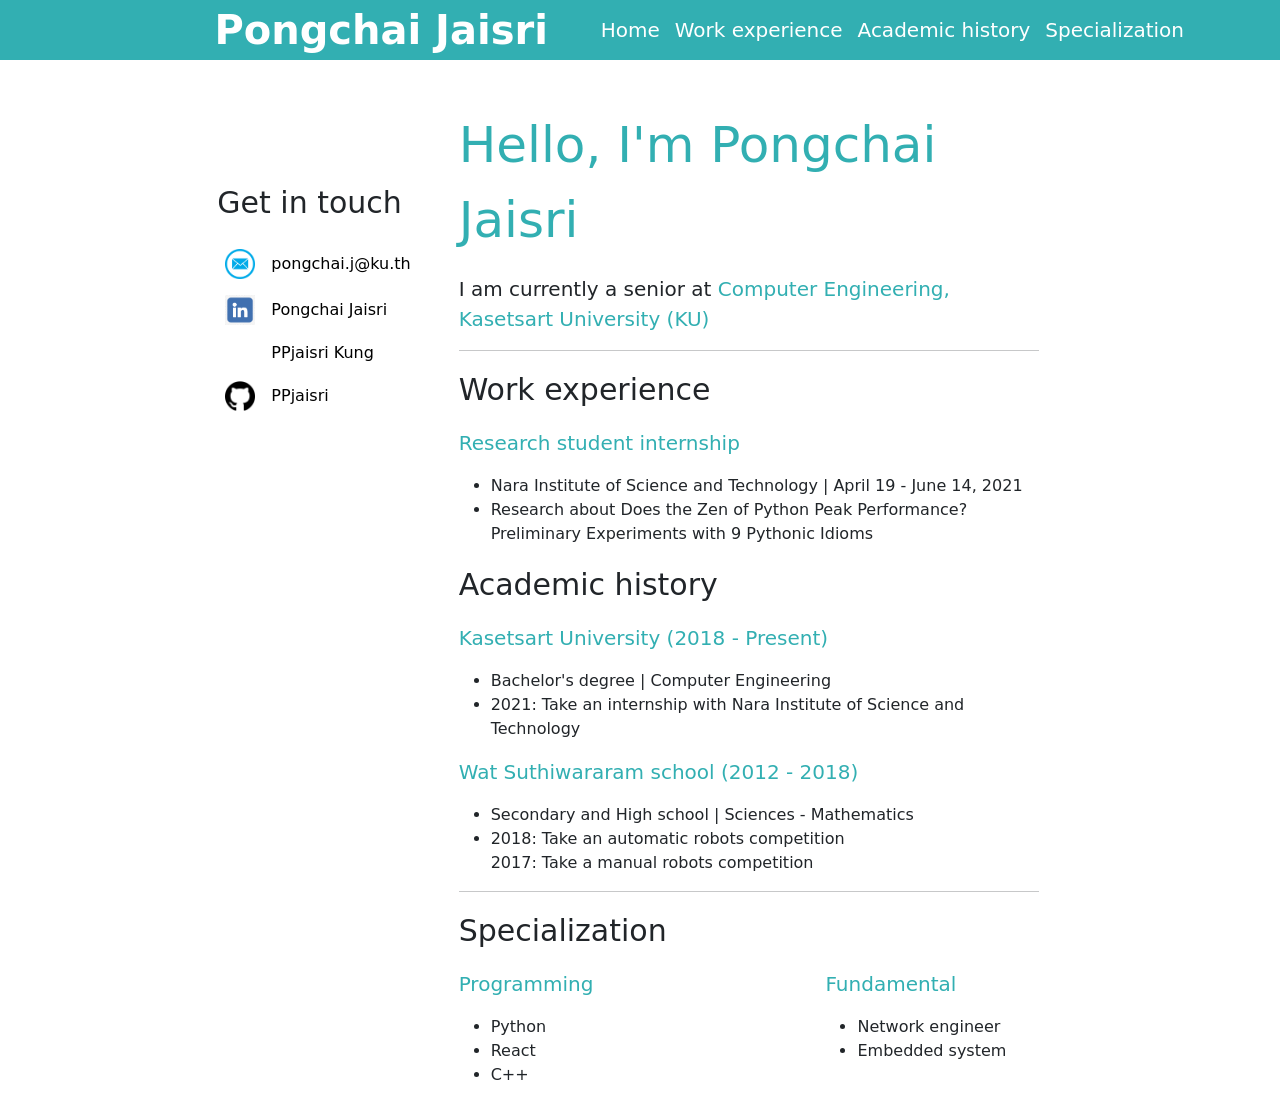
==== index.html @ de541c1e "initial website" ====
<!doctype html><html lang="en"><head><meta charset="utf-8"/><link rel="icon" href="/favicon.ico"/><meta name="viewport" content="width=device-width,initial-scale=1"/><meta name="theme-color" content="#000000"/><meta name="description" content="Web site created using create-react-app"/><link rel="apple-touch-icon" href="/logo192.png"/><link rel="manifest" href="/manifest.json"/><script src="https://kit.fontawesome.com/6c62602fd6.js" crossorigin="anonymous"></script><title>React App</title><script defer="defer" src="/static/js/main.a362b6d5.js"></script><link href="/static/css/main.2639228d.css" rel="stylesheet"></head><body><noscript>You need to enable JavaScript to run this app.</noscript><div id="root"></div></body></html>
---- static/css/main.2639228d.css ----
@charset "UTF-8";@import url(https://fonts.googleapis.com/css2?family=Raleway:ital,wght@0,100;0,200;0,300;0,400;0,500;0,600;0,700;0,800;0,900;1,100;1,200;1,300;1,400;1,500;1,600;1,700;1,800;1,900&display=swap);body{-webkit-font-smoothing:antialiased;-moz-osx-font-smoothing:grayscale;font-family:-apple-system,BlinkMacSystemFont,Segoe UI,Roboto,Oxygen,Ubuntu,Cantarell,Fira Sans,Droid Sans,Helvetica Neue,sans-serif}code{font-family:source-code-pro,Menlo,Monaco,Consolas,Courier New,monospace}body{font-family:Raleway,sans-serif}.header{color:var(--greenmint);font-size:50px}.head_content,.sub_header_2{font-size:20px}.sub_header_2{color:var(--greenmint)}.sub_header_2:nth-child(3){width:150px}.U_name{color:var(--greenmint);text-decoration:none}.special_sub{display:flex;flex-direction:row}.special_sub div{margin-right:40%}#fundamental{width:200px}.flex_sub{display:flex;flex-direction:column}.pic{height:250px}td{padding:8px;text-align:left}.sub_header{font-size:30px}.link{color:#000;text-decoration:none}:root{--greenmint:#32afb2;--blue:#0a58ca}*{box-sizing:border-box;margin:0;padding:0}.nav{background:#32afb2;background:var(--greenmint)}.nav div{display:flex;flex-direction:row}.nav header{color:#fff;font-size:40px;font-weight:700;left:16.75%;line-height:60px;position:relative}.nav ul{position:absolute;right:7.5%;top:0}.nav ul li{display:inline-block;font-size:20px;list-style:none;padding-left:15px;padding-top:15px}.nav a{color:#fff;text-decoration:none}.house{color:#fff;position:relative;top:-3px;width:20px}/*!
 * Bootstrap v5.1.3 (https://getbootstrap.com/)
 * Copyright 2011-2021 The Bootstrap Authors
 * Copyright 2011-2021 Twitter, Inc.
 * Licensed under MIT (https://github.com/twbs/bootstrap/blob/main/LICENSE)
 */:root{--bs-blue:#0d6efd;--bs-indigo:#6610f2;--bs-purple:#6f42c1;--bs-pink:#d63384;--bs-red:#dc3545;--bs-orange:#fd7e14;--bs-yellow:#ffc107;--bs-green:#198754;--bs-teal:#20c997;--bs-cyan:#0dcaf0;--bs-white:#fff;--bs-gray:#6c757d;--bs-gray-dark:#343a40;--bs-gray-100:#f8f9fa;--bs-gray-200:#e9ecef;--bs-gray-300:#dee2e6;--bs-gray-400:#ced4da;--bs-gray-500:#adb5bd;--bs-gray-600:#6c757d;--bs-gray-700:#495057;--bs-gray-800:#343a40;--bs-gray-900:#212529;--bs-primary:#0d6efd;--bs-secondary:#6c757d;--bs-success:#198754;--bs-info:#0dcaf0;--bs-warning:#ffc107;--bs-danger:#dc3545;--bs-light:#f8f9fa;--bs-dark:#212529;--bs-primary-rgb:13,110,253;--bs-secondary-rgb:108,117,125;--bs-success-rgb:25,135,84;--bs-info-rgb:13,202,240;--bs-warning-rgb:255,193,7;--bs-danger-rgb:220,53,69;--bs-light-rgb:248,249,250;--bs-dark-rgb:33,37,41;--bs-white-rgb:255,255,255;--bs-black-rgb:0,0,0;--bs-body-color-rgb:33,37,41;--bs-body-bg-rgb:255,255,255;--bs-font-sans-serif:system-ui,-apple-system,"Segoe UI",Roboto,"Helvetica Neue",Arial,"Noto Sans","Liberation Sans",sans-serif,"Apple Color Emoji","Segoe UI Emoji","Segoe UI Symbol","Noto Color Emoji";--bs-font-monospace:SFMono-Regular,Menlo,Monaco,Consolas,"Liberation Mono","Courier New",monospace;--bs-gradient:linear-gradient(180deg,hsla(0,0%,100%,.15),hsla(0,0%,100%,0));--bs-body-font-family:var(--bs-font-sans-serif);--bs-body-font-size:1rem;--bs-body-font-weight:400;--bs-body-line-height:1.5;--bs-body-color:#212529;--bs-body-bg:#fff}*,:after,:before{box-sizing:border-box}@media (prefers-reduced-motion:no-preference){:root{scroll-behavior:smooth}}body{-webkit-text-size-adjust:100%;-webkit-tap-highlight-color:transparent;background-color:#fff;background-color:var(--bs-body-bg);color:#212529;color:var(--bs-body-color);font-family:system-ui,-apple-system,Segoe UI,Roboto,Helvetica Neue,Arial,Noto Sans,Liberation Sans,sans-serif,Apple Color Emoji,Segoe UI Emoji,Segoe UI Symbol,Noto Color Emoji;font-family:var(--bs-body-font-family);font-size:1rem;font-size:var(--bs-body-font-size);font-weight:400;font-weight:var(--bs-body-font-weight);line-height:1.5;line-height:var(--bs-body-line-height);margin:0;text-align:var(--bs-body-text-align)}hr{background-color:currentColor;border:0;color:inherit;margin:1rem 0;opacity:.25}hr:not([size]){height:1px}.h1,.h2,.h3,.h4,.h5,.h6,h1,h2,h3,h4,h5,h6{font-weight:500;line-height:1.2;margin-bottom:.5rem;margin-top:0}.h1,h1{font-size:calc(1.375rem + 1.5vw)}@media (min-width:1200px){.h1,h1{font-size:2.5rem}}.h2,h2{font-size:calc(1.325rem + .9vw)}@media (min-width:1200px){.h2,h2{font-size:2rem}}.h3,h3{font-size:calc(1.3rem + .6vw)}@media (min-width:1200px){.h3,h3{font-size:1.75rem}}.h4,h4{font-size:calc(1.275rem + .3vw)}@media (min-width:1200px){.h4,h4{font-size:1.5rem}}.h5,h5{font-size:1.25rem}.h6,h6{font-size:1rem}p{margin-bottom:1rem;margin-top:0}abbr[data-bs-original-title],abbr[title]{cursor:help;-webkit-text-decoration:underline dotted;text-decoration:underline dotted;-webkit-text-decoration-skip-ink:none;text-decoration-skip-ink:none}address{font-style:normal;line-height:inherit;margin-bottom:1rem}ol,ul{padding-left:2rem}dl,ol,ul{margin-bottom:1rem;margin-top:0}ol ol,ol ul,ul ol,ul ul{margin-bottom:0}dt{font-weight:700}dd{margin-bottom:.5rem;margin-left:0}blockquote{margin:0 0 1rem}b,strong{font-weight:bolder}.small,small{font-size:.875em}.mark,mark{background-color:#fcf8e3;padding:.2em}sub,sup{font-size:.75em;line-height:0;position:relative;vertical-align:baseline}sub{bottom:-.25em}sup{top:-.5em}a{color:#0d6efd;text-decoration:underline}a:hover{color:#0a58ca}a:not([href]):not([class]),a:not([href]):not([class]):hover{color:inherit;text-decoration:none}code,kbd,pre,samp{direction:ltr;font-family:SFMono-Regular,Menlo,Monaco,Consolas,Liberation Mono,Courier New,monospace;font-family:var(--bs-font-monospace);font-size:1em;unicode-bidi:bidi-override}pre{display:block;font-size:.875em;margin-bottom:1rem;margin-top:0;overflow:auto}pre code{color:inherit;font-size:inherit;word-break:normal}code{word-wrap:break-word;color:#d63384;font-size:.875em}a>code{color:inherit}kbd{background-color:#212529;border-radius:.2rem;color:#fff;font-size:.875em;padding:.2rem .4rem}kbd kbd{font-size:1em;font-weight:700;padding:0}figure{margin:0 0 1rem}img,svg{vertical-align:middle}table{border-collapse:collapse;caption-side:bottom}caption{color:#6c757d;padding-bottom:.5rem;padding-top:.5rem;text-align:left}th{text-align:inherit;text-align:-webkit-match-parent}tbody,td,tfoot,th,thead,tr{border:0 solid;border-color:inherit}label{display:inline-block}button{border-radius:0}button:focus:not(:focus-visible){outline:0}button,input,optgroup,select,textarea{font-family:inherit;font-size:inherit;line-height:inherit;margin:0}button,select{text-transform:none}[role=button]{cursor:pointer}select{word-wrap:normal}select:disabled{opacity:1}[list]::-webkit-calendar-picker-indicator{display:none}[type=button],[type=reset],[type=submit],button{-webkit-appearance:button}[type=button]:not(:disabled),[type=reset]:not(:disabled),[type=submit]:not(:disabled),button:not(:disabled){cursor:pointer}::-moz-focus-inner{border-style:none;padding:0}textarea{resize:vertical}fieldset{border:0;margin:0;min-width:0;padding:0}legend{float:left;font-size:calc(1.275rem + .3vw);line-height:inherit;margin-bottom:.5rem;padding:0;width:100%}@media (min-width:1200px){legend{font-size:1.5rem}}legend+*{clear:left}::-webkit-datetime-edit-day-field,::-webkit-datetime-edit-fields-wrapper,::-webkit-datetime-edit-hour-field,::-webkit-datetime-edit-minute,::-webkit-datetime-edit-month-field,::-webkit-datetime-edit-text,::-webkit-datetime-edit-year-field{padding:0}::-webkit-inner-spin-button{height:auto}[type=search]{-webkit-appearance:textfield;outline-offset:-2px}::-webkit-search-decoration{-webkit-appearance:none}::-webkit-color-swatch-wrapper{padding:0}::file-selector-button{font:inherit}::-webkit-file-upload-button{-webkit-appearance:button;font:inherit}output{display:inline-block}iframe{border:0}summary{cursor:pointer;display:list-item}progress{vertical-align:baseline}[hidden]{display:none!important}.lead{font-size:1.25rem;font-weight:300}.display-1{font-size:calc(1.625rem + 4.5vw);font-weight:300;line-height:1.2}@media (min-width:1200px){.display-1{font-size:5rem}}.display-2{font-size:calc(1.575rem + 3.9vw);font-weight:300;line-height:1.2}@media (min-width:1200px){.display-2{font-size:4.5rem}}.display-3{font-size:calc(1.525rem + 3.3vw);font-weight:300;line-height:1.2}@media (min-width:1200px){.display-3{font-size:4rem}}.display-4{font-size:calc(1.475rem + 2.7vw);font-weight:300;line-height:1.2}@media (min-width:1200px){.display-4{font-size:3.5rem}}.display-5{font-size:calc(1.425rem + 2.1vw);font-weight:300;line-height:1.2}@media (min-width:1200px){.display-5{font-size:3rem}}.display-6{font-size:calc(1.375rem + 1.5vw);font-weight:300;line-height:1.2}@media (min-width:1200px){.display-6{font-size:2.5rem}}.list-inline,.list-unstyled{list-style:none;padding-left:0}.list-inline-item{display:inline-block}.list-inline-item:not(:last-child){margin-right:.5rem}.initialism{font-size:.875em;text-transform:uppercase}.blockquote{font-size:1.25rem;margin-bottom:1rem}.blockquote>:last-child{margin-bottom:0}.blockquote-footer{color:#6c757d;font-size:.875em;margin-bottom:1rem;margin-top:-1rem}.blockquote-footer:before{content:"— "}.img-fluid,.img-thumbnail{height:auto;max-width:100%}.img-thumbnail{background-color:#fff;border:1px solid #dee2e6;border-radius:.25rem;padding:.25rem}.figure{display:inline-block}.figure-img{line-height:1;margin-bottom:.5rem}.figure-caption{color:#6c757d;font-size:.875em}.container,.container-fluid,.container-lg,.container-md,.container-sm,.container-xl,.container-xxl{margin-left:auto;margin-right:auto;padding-left:.75rem;padding-left:var(--bs-gutter-x,.75rem);padding-right:.75rem;padding-right:var(--bs-gutter-x,.75rem);width:100%}@media (min-width:576px){.container,.container-sm{max-width:540px}}@media (min-width:768px){.container,.container-md,.container-sm{max-width:720px}}@media (min-width:992px){.container,.container-lg,.container-md,.container-sm{max-width:960px}}@media (min-width:1200px){.container,.container-lg,.container-md,.container-sm,.container-xl{max-width:1140px}}@media (min-width:1400px){.container,.container-lg,.container-md,.container-sm,.container-xl,.container-xxl{max-width:1320px}}.row{--bs-gutter-x:1.5rem;--bs-gutter-y:0;display:flex;flex-wrap:wrap;margin-left:calc(var(--bs-gutter-x)*-.5);margin-right:calc(var(--bs-gutter-x)*-.5);margin-top:calc(var(--bs-gutter-y)*-1)}.row>*{flex-shrink:0;margin-top:var(--bs-gutter-y);max-width:100%;padding-left:calc(var(--bs-gutter-x)*.5);padding-right:calc(var(--bs-gutter-x)*.5);width:100%}.col{flex:1 0}.row-cols-auto>*{flex:0 0 auto;width:auto}.row-cols-1>*{flex:0 0 auto;width:100%}.row-cols-2>*{flex:0 0 auto;width:50%}.row-cols-3>*{flex:0 0 auto;width:33.3333333333%}.row-cols-4>*{flex:0 0 auto;width:25%}.row-cols-5>*{flex:0 0 auto;width:20%}.row-cols-6>*{flex:0 0 auto;width:16.6666666667%}.col-auto{flex:0 0 auto;width:auto}.col-1{flex:0 0 auto;width:8.33333333%}.col-2{flex:0 0 auto;width:16.66666667%}.col-3{flex:0 0 auto;width:25%}.col-4{flex:0 0 auto;width:33.33333333%}.col-5{flex:0 0 auto;width:41.66666667%}.col-6{flex:0 0 auto;width:50%}.col-7{flex:0 0 auto;width:58.33333333%}.col-8{flex:0 0 auto;width:66.66666667%}.col-9{flex:0 0 auto;width:75%}.col-10{flex:0 0 auto;width:83.33333333%}.col-11{flex:0 0 auto;width:91.66666667%}.col-12{flex:0 0 auto;width:100%}.offset-1{margin-left:8.33333333%}.offset-2{margin-left:16.66666667%}.offset-3{margin-left:25%}.offset-4{margin-left:33.33333333%}.offset-5{margin-left:41.66666667%}.offset-6{margin-left:50%}.offset-7{margin-left:58.33333333%}.offset-8{margin-left:66.66666667%}.offset-9{margin-left:75%}.offset-10{margin-left:83.33333333%}.offset-11{margin-left:91.66666667%}.g-0,.gx-0{--bs-gutter-x:0}.g-0,.gy-0{--bs-gutter-y:0}.g-1,.gx-1{--bs-gutter-x:0.25rem}.g-1,.gy-1{--bs-gutter-y:0.25rem}.g-2,.gx-2{--bs-gutter-x:0.5rem}.g-2,.gy-2{--bs-gutter-y:0.5rem}.g-3,.gx-3{--bs-gutter-x:1rem}.g-3,.gy-3{--bs-gutter-y:1rem}.g-4,.gx-4{--bs-gutter-x:1.5rem}.g-4,.gy-4{--bs-gutter-y:1.5rem}.g-5,.gx-5{--bs-gutter-x:3rem}.g-5,.gy-5{--bs-gutter-y:3rem}@media (min-width:576px){.col-sm{flex:1 0}.row-cols-sm-auto>*{flex:0 0 auto;width:auto}.row-cols-sm-1>*{flex:0 0 auto;width:100%}.row-cols-sm-2>*{flex:0 0 auto;width:50%}.row-cols-sm-3>*{flex:0 0 auto;width:33.3333333333%}.row-cols-sm-4>*{flex:0 0 auto;width:25%}.row-cols-sm-5>*{flex:0 0 auto;width:20%}.row-cols-sm-6>*{flex:0 0 auto;width:16.6666666667%}.col-sm-auto{flex:0 0 auto;width:auto}.col-sm-1{flex:0 0 auto;width:8.33333333%}.col-sm-2{flex:0 0 auto;width:16.66666667%}.col-sm-3{flex:0 0 auto;width:25%}.col-sm-4{flex:0 0 auto;width:33.33333333%}.col-sm-5{flex:0 0 auto;width:41.66666667%}.col-sm-6{flex:0 0 auto;width:50%}.col-sm-7{flex:0 0 auto;width:58.33333333%}.col-sm-8{flex:0 0 auto;width:66.66666667%}.col-sm-9{flex:0 0 auto;width:75%}.col-sm-10{flex:0 0 auto;width:83.33333333%}.col-sm-11{flex:0 0 auto;width:91.66666667%}.col-sm-12{flex:0 0 auto;width:100%}.offset-sm-0{margin-left:0}.offset-sm-1{margin-left:8.33333333%}.offset-sm-2{margin-left:16.66666667%}.offset-sm-3{margin-left:25%}.offset-sm-4{margin-left:33.33333333%}.offset-sm-5{margin-left:41.66666667%}.offset-sm-6{margin-left:50%}.offset-sm-7{margin-left:58.33333333%}.offset-sm-8{margin-left:66.66666667%}.offset-sm-9{margin-left:75%}.offset-sm-10{margin-left:83.33333333%}.offset-sm-11{margin-left:91.66666667%}.g-sm-0,.gx-sm-0{--bs-gutter-x:0}.g-sm-0,.gy-sm-0{--bs-gutter-y:0}.g-sm-1,.gx-sm-1{--bs-gutter-x:0.25rem}.g-sm-1,.gy-sm-1{--bs-gutter-y:0.25rem}.g-sm-2,.gx-sm-2{--bs-gutter-x:0.5rem}.g-sm-2,.gy-sm-2{--bs-gutter-y:0.5rem}.g-sm-3,.gx-sm-3{--bs-gutter-x:1rem}.g-sm-3,.gy-sm-3{--bs-gutter-y:1rem}.g-sm-4,.gx-sm-4{--bs-gutter-x:1.5rem}.g-sm-4,.gy-sm-4{--bs-gutter-y:1.5rem}.g-sm-5,.gx-sm-5{--bs-gutter-x:3rem}.g-sm-5,.gy-sm-5{--bs-gutter-y:3rem}}@media (min-width:768px){.col-md{flex:1 0}.row-cols-md-auto>*{flex:0 0 auto;width:auto}.row-cols-md-1>*{flex:0 0 auto;width:100%}.row-cols-md-2>*{flex:0 0 auto;width:50%}.row-cols-md-3>*{flex:0 0 auto;width:33.3333333333%}.row-cols-md-4>*{flex:0 0 auto;width:25%}.row-cols-md-5>*{flex:0 0 auto;width:20%}.row-cols-md-6>*{flex:0 0 auto;width:16.6666666667%}.col-md-auto{flex:0 0 auto;width:auto}.col-md-1{flex:0 0 auto;width:8.33333333%}.col-md-2{flex:0 0 auto;width:16.66666667%}.col-md-3{flex:0 0 auto;width:25%}.col-md-4{flex:0 0 auto;width:33.33333333%}.col-md-5{flex:0 0 auto;width:41.66666667%}.col-md-6{flex:0 0 auto;width:50%}.col-md-7{flex:0 0 auto;width:58.33333333%}.col-md-8{flex:0 0 auto;width:66.66666667%}.col-md-9{flex:0 0 auto;width:75%}.col-md-10{flex:0 0 auto;width:83.33333333%}.col-md-11{flex:0 0 auto;width:91.66666667%}.col-md-12{flex:0 0 auto;width:100%}.offset-md-0{margin-left:0}.offset-md-1{margin-left:8.33333333%}.offset-md-2{margin-left:16.66666667%}.offset-md-3{margin-left:25%}.offset-md-4{margin-left:33.33333333%}.offset-md-5{margin-left:41.66666667%}.offset-md-6{margin-left:50%}.offset-md-7{margin-left:58.33333333%}.offset-md-8{margin-left:66.66666667%}.offset-md-9{margin-left:75%}.offset-md-10{margin-left:83.33333333%}.offset-md-11{margin-left:91.66666667%}.g-md-0,.gx-md-0{--bs-gutter-x:0}.g-md-0,.gy-md-0{--bs-gutter-y:0}.g-md-1,.gx-md-1{--bs-gutter-x:0.25rem}.g-md-1,.gy-md-1{--bs-gutter-y:0.25rem}.g-md-2,.gx-md-2{--bs-gutter-x:0.5rem}.g-md-2,.gy-md-2{--bs-gutter-y:0.5rem}.g-md-3,.gx-md-3{--bs-gutter-x:1rem}.g-md-3,.gy-md-3{--bs-gutter-y:1rem}.g-md-4,.gx-md-4{--bs-gutter-x:1.5rem}.g-md-4,.gy-md-4{--bs-gutter-y:1.5rem}.g-md-5,.gx-md-5{--bs-gutter-x:3rem}.g-md-5,.gy-md-5{--bs-gutter-y:3rem}}@media (min-width:992px){.col-lg{flex:1 0}.row-cols-lg-auto>*{flex:0 0 auto;width:auto}.row-cols-lg-1>*{flex:0 0 auto;width:100%}.row-cols-lg-2>*{flex:0 0 auto;width:50%}.row-cols-lg-3>*{flex:0 0 auto;width:33.3333333333%}.row-cols-lg-4>*{flex:0 0 auto;width:25%}.row-cols-lg-5>*{flex:0 0 auto;width:20%}.row-cols-lg-6>*{flex:0 0 auto;width:16.6666666667%}.col-lg-auto{flex:0 0 auto;width:auto}.col-lg-1{flex:0 0 auto;width:8.33333333%}.col-lg-2{flex:0 0 auto;width:16.66666667%}.col-lg-3{flex:0 0 auto;width:25%}.col-lg-4{flex:0 0 auto;width:33.33333333%}.col-lg-5{flex:0 0 auto;width:41.66666667%}.col-lg-6{flex:0 0 auto;width:50%}.col-lg-7{flex:0 0 auto;width:58.33333333%}.col-lg-8{flex:0 0 auto;width:66.66666667%}.col-lg-9{flex:0 0 auto;width:75%}.col-lg-10{flex:0 0 auto;width:83.33333333%}.col-lg-11{flex:0 0 auto;width:91.66666667%}.col-lg-12{flex:0 0 auto;width:100%}.offset-lg-0{margin-left:0}.offset-lg-1{margin-left:8.33333333%}.offset-lg-2{margin-left:16.66666667%}.offset-lg-3{margin-left:25%}.offset-lg-4{margin-left:33.33333333%}.offset-lg-5{margin-left:41.66666667%}.offset-lg-6{margin-left:50%}.offset-lg-7{margin-left:58.33333333%}.offset-lg-8{margin-left:66.66666667%}.offset-lg-9{margin-left:75%}.offset-lg-10{margin-left:83.33333333%}.offset-lg-11{margin-left:91.66666667%}.g-lg-0,.gx-lg-0{--bs-gutter-x:0}.g-lg-0,.gy-lg-0{--bs-gutter-y:0}.g-lg-1,.gx-lg-1{--bs-gutter-x:0.25rem}.g-lg-1,.gy-lg-1{--bs-gutter-y:0.25rem}.g-lg-2,.gx-lg-2{--bs-gutter-x:0.5rem}.g-lg-2,.gy-lg-2{--bs-gutter-y:0.5rem}.g-lg-3,.gx-lg-3{--bs-gutter-x:1rem}.g-lg-3,.gy-lg-3{--bs-gutter-y:1rem}.g-lg-4,.gx-lg-4{--bs-gutter-x:1.5rem}.g-lg-4,.gy-lg-4{--bs-gutter-y:1.5rem}.g-lg-5,.gx-lg-5{--bs-gutter-x:3rem}.g-lg-5,.gy-lg-5{--bs-gutter-y:3rem}}@media (min-width:1200px){.col-xl{flex:1 0}.row-cols-xl-auto>*{flex:0 0 auto;width:auto}.row-cols-xl-1>*{flex:0 0 auto;width:100%}.row-cols-xl-2>*{flex:0 0 auto;width:50%}.row-cols-xl-3>*{flex:0 0 auto;width:33.3333333333%}.row-cols-xl-4>*{flex:0 0 auto;width:25%}.row-cols-xl-5>*{flex:0 0 auto;width:20%}.row-cols-xl-6>*{flex:0 0 auto;width:16.6666666667%}.col-xl-auto{flex:0 0 auto;width:auto}.col-xl-1{flex:0 0 auto;width:8.33333333%}.col-xl-2{flex:0 0 auto;width:16.66666667%}.col-xl-3{flex:0 0 auto;width:25%}.col-xl-4{flex:0 0 auto;width:33.33333333%}.col-xl-5{flex:0 0 auto;width:41.66666667%}.col-xl-6{flex:0 0 auto;width:50%}.col-xl-7{flex:0 0 auto;width:58.33333333%}.col-xl-8{flex:0 0 auto;width:66.66666667%}.col-xl-9{flex:0 0 auto;width:75%}.col-xl-10{flex:0 0 auto;width:83.33333333%}.col-xl-11{flex:0 0 auto;width:91.66666667%}.col-xl-12{flex:0 0 auto;width:100%}.offset-xl-0{margin-left:0}.offset-xl-1{margin-left:8.33333333%}.offset-xl-2{margin-left:16.66666667%}.offset-xl-3{margin-left:25%}.offset-xl-4{margin-left:33.33333333%}.offset-xl-5{margin-left:41.66666667%}.offset-xl-6{margin-left:50%}.offset-xl-7{margin-left:58.33333333%}.offset-xl-8{margin-left:66.66666667%}.offset-xl-9{margin-left:75%}.offset-xl-10{margin-left:83.33333333%}.offset-xl-11{margin-left:91.66666667%}.g-xl-0,.gx-xl-0{--bs-gutter-x:0}.g-xl-0,.gy-xl-0{--bs-gutter-y:0}.g-xl-1,.gx-xl-1{--bs-gutter-x:0.25rem}.g-xl-1,.gy-xl-1{--bs-gutter-y:0.25rem}.g-xl-2,.gx-xl-2{--bs-gutter-x:0.5rem}.g-xl-2,.gy-xl-2{--bs-gutter-y:0.5rem}.g-xl-3,.gx-xl-3{--bs-gutter-x:1rem}.g-xl-3,.gy-xl-3{--bs-gutter-y:1rem}.g-xl-4,.gx-xl-4{--bs-gutter-x:1.5rem}.g-xl-4,.gy-xl-4{--bs-gutter-y:1.5rem}.g-xl-5,.gx-xl-5{--bs-gutter-x:3rem}.g-xl-5,.gy-xl-5{--bs-gutter-y:3rem}}@media (min-width:1400px){.col-xxl{flex:1 0}.row-cols-xxl-auto>*{flex:0 0 auto;width:auto}.row-cols-xxl-1>*{flex:0 0 auto;width:100%}.row-cols-xxl-2>*{flex:0 0 auto;width:50%}.row-cols-xxl-3>*{flex:0 0 auto;width:33.3333333333%}.row-cols-xxl-4>*{flex:0 0 auto;width:25%}.row-cols-xxl-5>*{flex:0 0 auto;width:20%}.row-cols-xxl-6>*{flex:0 0 auto;width:16.6666666667%}.col-xxl-auto{flex:0 0 auto;width:auto}.col-xxl-1{flex:0 0 auto;width:8.33333333%}.col-xxl-2{flex:0 0 auto;width:16.66666667%}.col-xxl-3{flex:0 0 auto;width:25%}.col-xxl-4{flex:0 0 auto;width:33.33333333%}.col-xxl-5{flex:0 0 auto;width:41.66666667%}.col-xxl-6{flex:0 0 auto;width:50%}.col-xxl-7{flex:0 0 auto;width:58.33333333%}.col-xxl-8{flex:0 0 auto;width:66.66666667%}.col-xxl-9{flex:0 0 auto;width:75%}.col-xxl-10{flex:0 0 auto;width:83.33333333%}.col-xxl-11{flex:0 0 auto;width:91.66666667%}.col-xxl-12{flex:0 0 auto;width:100%}.offset-xxl-0{margin-left:0}.offset-xxl-1{margin-left:8.33333333%}.offset-xxl-2{margin-left:16.66666667%}.offset-xxl-3{margin-left:25%}.offset-xxl-4{margin-left:33.33333333%}.offset-xxl-5{margin-left:41.66666667%}.offset-xxl-6{margin-left:50%}.offset-xxl-7{margin-left:58.33333333%}.offset-xxl-8{margin-left:66.66666667%}.offset-xxl-9{margin-left:75%}.offset-xxl-10{margin-left:83.33333333%}.offset-xxl-11{margin-left:91.66666667%}.g-xxl-0,.gx-xxl-0{--bs-gutter-x:0}.g-xxl-0,.gy-xxl-0{--bs-gutter-y:0}.g-xxl-1,.gx-xxl-1{--bs-gutter-x:0.25rem}.g-xxl-1,.gy-xxl-1{--bs-gutter-y:0.25rem}.g-xxl-2,.gx-xxl-2{--bs-gutter-x:0.5rem}.g-xxl-2,.gy-xxl-2{--bs-gutter-y:0.5rem}.g-xxl-3,.gx-xxl-3{--bs-gutter-x:1rem}.g-xxl-3,.gy-xxl-3{--bs-gutter-y:1rem}.g-xxl-4,.gx-xxl-4{--bs-gutter-x:1.5rem}.g-xxl-4,.gy-xxl-4{--bs-gutter-y:1.5rem}.g-xxl-5,.gx-xxl-5{--bs-gutter-x:3rem}.g-xxl-5,.gy-xxl-5{--bs-gutter-y:3rem}}.table{--bs-table-bg:transparent;--bs-table-accent-bg:transparent;--bs-table-striped-color:#212529;--bs-table-striped-bg:rgba(0,0,0,.05);--bs-table-active-color:#212529;--bs-table-active-bg:rgba(0,0,0,.1);--bs-table-hover-color:#212529;--bs-table-hover-bg:rgba(0,0,0,.075);border-color:#dee2e6;color:#212529;margin-bottom:1rem;vertical-align:top;width:100%}.table>:not(caption)>*>*{background-color:var(--bs-table-bg);border-bottom-width:1px;box-shadow:inset 0 0 0 9999px var(--bs-table-accent-bg);padding:.5rem}.table>tbody{vertical-align:inherit}.table>thead{vertical-align:bottom}.table>:not(:first-child){border-top:2px solid}.caption-top{caption-side:top}.table-sm>:not(caption)>*>*{padding:.25rem}.table-bordered>:not(caption)>*{border-width:1px 0}.table-bordered>:not(caption)>*>*{border-width:0 1px}.table-borderless>:not(caption)>*>*{border-bottom-width:0}.table-borderless>:not(:first-child){border-top-width:0}.table-striped>tbody>tr:nth-of-type(odd)>*{--bs-table-accent-bg:var(--bs-table-striped-bg);color:var(--bs-table-striped-color)}.table-active{--bs-table-accent-bg:var(--bs-table-active-bg);color:var(--bs-table-active-color)}.table-hover>tbody>tr:hover>*{--bs-table-accent-bg:var(--bs-table-hover-bg);color:var(--bs-table-hover-color)}.table-primary{--bs-table-bg:#cfe2ff;--bs-table-striped-bg:#c5d7f2;--bs-table-striped-color:#000;--bs-table-active-bg:#bacbe6;--bs-table-active-color:#000;--bs-table-hover-bg:#bfd1ec;--bs-table-hover-color:#000;border-color:#bacbe6;color:#000}.table-secondary{--bs-table-bg:#e2e3e5;--bs-table-striped-bg:#d7d8da;--bs-table-striped-color:#000;--bs-table-active-bg:#cbccce;--bs-table-active-color:#000;--bs-table-hover-bg:#d1d2d4;--bs-table-hover-color:#000;border-color:#cbccce;color:#000}.table-success{--bs-table-bg:#d1e7dd;--bs-table-striped-bg:#c7dbd2;--bs-table-striped-color:#000;--bs-table-active-bg:#bcd0c7;--bs-table-active-color:#000;--bs-table-hover-bg:#c1d6cc;--bs-table-hover-color:#000;border-color:#bcd0c7;color:#000}.table-info{--bs-table-bg:#cff4fc;--bs-table-striped-bg:#c5e8ef;--bs-table-striped-color:#000;--bs-table-active-bg:#badce3;--bs-table-active-color:#000;--bs-table-hover-bg:#bfe2e9;--bs-table-hover-color:#000;border-color:#badce3;color:#000}.table-warning{--bs-table-bg:#fff3cd;--bs-table-striped-bg:#f2e7c3;--bs-table-striped-color:#000;--bs-table-active-bg:#e6dbb9;--bs-table-active-color:#000;--bs-table-hover-bg:#ece1be;--bs-table-hover-color:#000;border-color:#e6dbb9;color:#000}.table-danger{--bs-table-bg:#f8d7da;--bs-table-striped-bg:#eccccf;--bs-table-striped-color:#000;--bs-table-active-bg:#dfc2c4;--bs-table-active-color:#000;--bs-table-hover-bg:#e5c7ca;--bs-table-hover-color:#000;border-color:#dfc2c4;color:#000}.table-light{--bs-table-bg:#f8f9fa;--bs-table-striped-bg:#ecedee;--bs-table-striped-color:#000;--bs-table-active-bg:#dfe0e1;--bs-table-active-color:#000;--bs-table-hover-bg:#e5e6e7;--bs-table-hover-color:#000;border-color:#dfe0e1;color:#000}.table-dark{--bs-table-bg:#212529;--bs-table-striped-bg:#2c3034;--bs-table-striped-color:#fff;--bs-table-active-bg:#373b3e;--bs-table-active-color:#fff;--bs-table-hover-bg:#323539;--bs-table-hover-color:#fff;border-color:#373b3e;color:#fff}.table-responsive{-webkit-overflow-scrolling:touch;overflow-x:auto}@media (max-width:575.98px){.table-responsive-sm{-webkit-overflow-scrolling:touch;overflow-x:auto}}@media (max-width:767.98px){.table-responsive-md{-webkit-overflow-scrolling:touch;overflow-x:auto}}@media (max-width:991.98px){.table-responsive-lg{-webkit-overflow-scrolling:touch;overflow-x:auto}}@media (max-width:1199.98px){.table-responsive-xl{-webkit-overflow-scrolling:touch;overflow-x:auto}}@media (max-width:1399.98px){.table-responsive-xxl{-webkit-overflow-scrolling:touch;overflow-x:auto}}.form-label{margin-bottom:.5rem}.col-form-label{font-size:inherit;line-height:1.5;margin-bottom:0;padding-bottom:calc(.375rem + 1px);padding-top:calc(.375rem + 1px)}.col-form-label-lg{font-size:1.25rem;padding-bottom:calc(.5rem + 1px);padding-top:calc(.5rem + 1px)}.col-form-label-sm{font-size:.875rem;padding-bottom:calc(.25rem + 1px);padding-top:calc(.25rem + 1px)}.form-text{color:#6c757d;font-size:.875em;margin-top:.25rem}.form-control{-webkit-appearance:none;appearance:none;background-clip:padding-box;background-color:#fff;border:1px solid #ced4da;border-radius:.25rem;color:#212529;display:block;font-size:1rem;font-weight:400;line-height:1.5;padding:.375rem .75rem;transition:border-color .15s ease-in-out,box-shadow .15s ease-in-out;width:100%}@media (prefers-reduced-motion:reduce){.form-control{transition:none}}.form-control[type=file]{overflow:hidden}.form-control[type=file]:not(:disabled):not([readonly]){cursor:pointer}.form-control:focus{background-color:#fff;border-color:#86b7fe;box-shadow:0 0 0 .25rem rgba(13,110,253,.25);color:#212529;outline:0}.form-control::-webkit-date-and-time-value{height:1.5em}.form-control::-webkit-input-placeholder{color:#6c757d;opacity:1}.form-control:-ms-input-placeholder{color:#6c757d;opacity:1}.form-control::placeholder{color:#6c757d;opacity:1}.form-control:disabled,.form-control[readonly]{background-color:#e9ecef;opacity:1}.form-control::file-selector-button{-webkit-margin-end:.75rem;background-color:#e9ecef;border:0 solid;border-color:inherit;border-inline-end-width:1px;border-radius:0;color:#212529;margin:-.375rem -.75rem;margin-inline-end:.75rem;padding:.375rem .75rem;pointer-events:none;transition:color .15s ease-in-out,background-color .15s ease-in-out,border-color .15s ease-in-out,box-shadow .15s ease-in-out}@media (prefers-reduced-motion:reduce){.form-control::-webkit-file-upload-button{-webkit-transition:none;transition:none}.form-control::file-selector-button{transition:none}}.form-control:hover:not(:disabled):not([readonly])::file-selector-button{background-color:#dde0e3}.form-control::-webkit-file-upload-button{-webkit-margin-end:.75rem;background-color:#e9ecef;border:0 solid;border-color:inherit;border-inline-end-width:1px;border-radius:0;color:#212529;margin:-.375rem -.75rem;margin-inline-end:.75rem;padding:.375rem .75rem;pointer-events:none;-webkit-transition:color .15s ease-in-out,background-color .15s ease-in-out,border-color .15s ease-in-out,box-shadow .15s ease-in-out;transition:color .15s ease-in-out,background-color .15s ease-in-out,border-color .15s ease-in-out,box-shadow .15s ease-in-out}@media (prefers-reduced-motion:reduce){.form-control::-webkit-file-upload-button{-webkit-transition:none;transition:none}}.form-control:hover:not(:disabled):not([readonly])::-webkit-file-upload-button{background-color:#dde0e3}.form-control-plaintext{background-color:transparent;border:solid transparent;border-width:1px 0;color:#212529;display:block;line-height:1.5;margin-bottom:0;padding:.375rem 0;width:100%}.form-control-plaintext.form-control-lg,.form-control-plaintext.form-control-sm{padding-left:0;padding-right:0}.form-control-sm{border-radius:.2rem;font-size:.875rem;min-height:calc(1.5em + .5rem + 2px);padding:.25rem .5rem}.form-control-sm::file-selector-button{-webkit-margin-end:.5rem;margin:-.25rem -.5rem;margin-inline-end:.5rem;padding:.25rem .5rem}.form-control-sm::-webkit-file-upload-button{-webkit-margin-end:.5rem;margin:-.25rem -.5rem;margin-inline-end:.5rem;padding:.25rem .5rem}.form-control-lg{border-radius:.3rem;font-size:1.25rem;min-height:calc(1.5em + 1rem + 2px);padding:.5rem 1rem}.form-control-lg::file-selector-button{-webkit-margin-end:1rem;margin:-.5rem -1rem;margin-inline-end:1rem;padding:.5rem 1rem}.form-control-lg::-webkit-file-upload-button{-webkit-margin-end:1rem;margin:-.5rem -1rem;margin-inline-end:1rem;padding:.5rem 1rem}textarea.form-control{min-height:calc(1.5em + .75rem + 2px)}textarea.form-control-sm{min-height:calc(1.5em + .5rem + 2px)}textarea.form-control-lg{min-height:calc(1.5em + 1rem + 2px)}.form-control-color{height:auto;padding:.375rem;width:3rem}.form-control-color:not(:disabled):not([readonly]){cursor:pointer}.form-control-color::-moz-color-swatch{border-radius:.25rem;height:1.5em}.form-control-color::-webkit-color-swatch{border-radius:.25rem;height:1.5em}.form-select{-moz-padding-start:calc(.75rem - 3px);-webkit-appearance:none;appearance:none;background-color:#fff;background-image:url("data:image/svg+xml;charset=utf-8,%3Csvg xmlns='http://www.w3.org/2000/svg' viewBox='0 0 16 16'%3E%3Cpath fill='none' stroke='%23343a40' stroke-linecap='round' stroke-linejoin='round' stroke-width='2' d='m2 5 6 6 6-6'/%3E%3C/svg%3E");background-position:right .75rem center;background-repeat:no-repeat;background-size:16px 12px;border:1px solid #ced4da;border-radius:.25rem;color:#212529;display:block;font-size:1rem;font-weight:400;line-height:1.5;padding:.375rem 2.25rem .375rem .75rem;transition:border-color .15s ease-in-out,box-shadow .15s ease-in-out;width:100%}@media (prefers-reduced-motion:reduce){.form-select{transition:none}}.form-select:focus{border-color:#86b7fe;box-shadow:0 0 0 .25rem rgba(13,110,253,.25);outline:0}.form-select[multiple],.form-select[size]:not([size="1"]){background-image:none;padding-right:.75rem}.form-select:disabled{background-color:#e9ecef}.form-select:-moz-focusring{color:transparent;text-shadow:0 0 0 #212529}.form-select-sm{border-radius:.2rem;font-size:.875rem;padding-bottom:.25rem;padding-left:.5rem;padding-top:.25rem}.form-select-lg{border-radius:.3rem;font-size:1.25rem;padding-bottom:.5rem;padding-left:1rem;padding-top:.5rem}.form-check{display:block;margin-bottom:.125rem;min-height:1.5rem;padding-left:1.5em}.form-check .form-check-input{float:left;margin-left:-1.5em}.form-check-input{color-adjust:exact;-webkit-appearance:none;appearance:none;background-color:#fff;background-position:50%;background-repeat:no-repeat;background-size:contain;border:1px solid rgba(0,0,0,.25);height:1em;margin-top:.25em;-webkit-print-color-adjust:exact;vertical-align:top;width:1em}.form-check-input[type=checkbox]{border-radius:.25em}.form-check-input[type=radio]{border-radius:50%}.form-check-input:active{-webkit-filter:brightness(90%);filter:brightness(90%)}.form-check-input:focus{border-color:#86b7fe;box-shadow:0 0 0 .25rem rgba(13,110,253,.25);outline:0}.form-check-input:checked{background-color:#0d6efd;border-color:#0d6efd}.form-check-input:checked[type=checkbox]{background-image:url("data:image/svg+xml;charset=utf-8,%3Csvg xmlns='http://www.w3.org/2000/svg' viewBox='0 0 20 20'%3E%3Cpath fill='none' stroke='%23fff' stroke-linecap='round' stroke-linejoin='round' stroke-width='3' d='m6 10 3 3 6-6'/%3E%3C/svg%3E")}.form-check-input:checked[type=radio]{background-image:url("data:image/svg+xml;charset=utf-8,%3Csvg xmlns='http://www.w3.org/2000/svg' viewBox='-4 -4 8 8'%3E%3Ccircle r='2' fill='%23fff'/%3E%3C/svg%3E")}.form-check-input[type=checkbox]:indeterminate{background-color:#0d6efd;background-image:url("data:image/svg+xml;charset=utf-8,%3Csvg xmlns='http://www.w3.org/2000/svg' viewBox='0 0 20 20'%3E%3Cpath fill='none' stroke='%23fff' stroke-linecap='round' stroke-linejoin='round' stroke-width='3' d='M6 10h8'/%3E%3C/svg%3E");border-color:#0d6efd}.form-check-input:disabled{-webkit-filter:none;filter:none;opacity:.5;pointer-events:none}.form-check-input:disabled~.form-check-label,.form-check-input[disabled]~.form-check-label{opacity:.5}.form-switch{padding-left:2.5em}.form-switch .form-check-input{background-image:url("data:image/svg+xml;charset=utf-8,%3Csvg xmlns='http://www.w3.org/2000/svg' viewBox='-4 -4 8 8'%3E%3Ccircle r='3' fill='rgba(0, 0, 0, 0.25)'/%3E%3C/svg%3E");background-position:0;border-radius:2em;margin-left:-2.5em;transition:background-position .15s ease-in-out;width:2em}@media (prefers-reduced-motion:reduce){.form-switch .form-check-input{transition:none}}.form-switch .form-check-input:focus{background-image:url("data:image/svg+xml;charset=utf-8,%3Csvg xmlns='http://www.w3.org/2000/svg' viewBox='-4 -4 8 8'%3E%3Ccircle r='3' fill='%2386b7fe'/%3E%3C/svg%3E")}.form-switch .form-check-input:checked{background-image:url("data:image/svg+xml;charset=utf-8,%3Csvg xmlns='http://www.w3.org/2000/svg' viewBox='-4 -4 8 8'%3E%3Ccircle r='3' fill='%23fff'/%3E%3C/svg%3E");background-position:100%}.form-check-inline{display:inline-block;margin-right:1rem}.btn-check{clip:rect(0,0,0,0);pointer-events:none;position:absolute}.btn-check:disabled+.btn,.btn-check[disabled]+.btn{-webkit-filter:none;filter:none;opacity:.65;pointer-events:none}.form-range{-webkit-appearance:none;appearance:none;background-color:transparent;height:1.5rem;padding:0;width:100%}.form-range:focus{outline:0}.form-range:focus::-webkit-slider-thumb{box-shadow:0 0 0 1px #fff,0 0 0 .25rem rgba(13,110,253,.25)}.form-range:focus::-moz-range-thumb{box-shadow:0 0 0 1px #fff,0 0 0 .25rem rgba(13,110,253,.25)}.form-range::-moz-focus-outer{border:0}.form-range::-webkit-slider-thumb{-webkit-appearance:none;appearance:none;background-color:#0d6efd;border:0;border-radius:1rem;height:1rem;margin-top:-.25rem;-webkit-transition:background-color .15s ease-in-out,border-color .15s ease-in-out,box-shadow .15s ease-in-out;transition:background-color .15s ease-in-out,border-color .15s ease-in-out,box-shadow .15s ease-in-out;width:1rem}@media (prefers-reduced-motion:reduce){.form-range::-webkit-slider-thumb{-webkit-transition:none;transition:none}}.form-range::-webkit-slider-thumb:active{background-color:#b6d4fe}.form-range::-webkit-slider-runnable-track{background-color:#dee2e6;border-color:transparent;border-radius:1rem;color:transparent;cursor:pointer;height:.5rem;width:100%}.form-range::-moz-range-thumb{appearance:none;background-color:#0d6efd;border:0;border-radius:1rem;height:1rem;-moz-transition:background-color .15s ease-in-out,border-color .15s ease-in-out,box-shadow .15s ease-in-out;transition:background-color .15s ease-in-out,border-color .15s ease-in-out,box-shadow .15s ease-in-out;width:1rem}@media (prefers-reduced-motion:reduce){.form-range::-moz-range-thumb{-moz-transition:none;transition:none}}.form-range::-moz-range-thumb:active{background-color:#b6d4fe}.form-range::-moz-range-track{background-color:#dee2e6;border-color:transparent;border-radius:1rem;color:transparent;cursor:pointer;height:.5rem;width:100%}.form-range:disabled{pointer-events:none}.form-range:disabled::-webkit-slider-thumb{background-color:#adb5bd}.form-range:disabled::-moz-range-thumb{background-color:#adb5bd}.form-floating{position:relative}.form-floating>.form-control,.form-floating>.form-select{height:calc(3.5rem + 2px);line-height:1.25}.form-floating>label{border:1px solid transparent;height:100%;left:0;padding:1rem .75rem;pointer-events:none;position:absolute;top:0;-webkit-transform-origin:0 0;transform-origin:0 0;transition:opacity .1s ease-in-out,-webkit-transform .1s ease-in-out;transition:opacity .1s ease-in-out,transform .1s ease-in-out;transition:opacity .1s ease-in-out,transform .1s ease-in-out,-webkit-transform .1s ease-in-out}@media (prefers-reduced-motion:reduce){.form-floating>label{transition:none}}.form-floating>.form-control{padding:1rem .75rem}.form-floating>.form-control::-webkit-input-placeholder{color:transparent}.form-floating>.form-control:-ms-input-placeholder{color:transparent}.form-floating>.form-control::placeholder{color:transparent}.form-floating>.form-control:not(:-ms-input-placeholder){padding-bottom:.625rem;padding-top:1.625rem}.form-floating>.form-control:focus,.form-floating>.form-control:not(:placeholder-shown){padding-bottom:.625rem;padding-top:1.625rem}.form-floating>.form-control:-webkit-autofill{padding-bottom:.625rem;padding-top:1.625rem}.form-floating>.form-select{padding-bottom:.625rem;padding-top:1.625rem}.form-floating>.form-control:not(:-ms-input-placeholder)~label{opacity:.65;transform:scale(.85) translateY(-.5rem) translateX(.15rem)}.form-floating>.form-control:focus~label,.form-floating>.form-control:not(:placeholder-shown)~label,.form-floating>.form-select~label{opacity:.65;-webkit-transform:scale(.85) translateY(-.5rem) translateX(.15rem);transform:scale(.85) translateY(-.5rem) translateX(.15rem)}.form-floating>.form-control:-webkit-autofill~label{opacity:.65;-webkit-transform:scale(.85) translateY(-.5rem) translateX(.15rem);transform:scale(.85) translateY(-.5rem) translateX(.15rem)}.input-group{align-items:stretch;display:flex;flex-wrap:wrap;position:relative;width:100%}.input-group>.form-control,.input-group>.form-select{flex:1 1 auto;min-width:0;position:relative;width:1%}.input-group>.form-control:focus,.input-group>.form-select:focus{z-index:3}.input-group .btn{position:relative;z-index:2}.input-group .btn:focus{z-index:3}.input-group-text{align-items:center;background-color:#e9ecef;border:1px solid #ced4da;border-radius:.25rem;color:#212529;display:flex;font-size:1rem;font-weight:400;line-height:1.5;padding:.375rem .75rem;text-align:center;white-space:nowrap}.input-group-lg>.btn,.input-group-lg>.form-control,.input-group-lg>.form-select,.input-group-lg>.input-group-text{border-radius:.3rem;font-size:1.25rem;padding:.5rem 1rem}.input-group-sm>.btn,.input-group-sm>.form-control,.input-group-sm>.form-select,.input-group-sm>.input-group-text{border-radius:.2rem;font-size:.875rem;padding:.25rem .5rem}.input-group-lg>.form-select,.input-group-sm>.form-select{padding-right:3rem}.input-group.has-validation>.dropdown-toggle:nth-last-child(n+4),.input-group.has-validation>:nth-last-child(n+3):not(.dropdown-toggle):not(.dropdown-menu),.input-group:not(.has-validation)>.dropdown-toggle:nth-last-child(n+3),.input-group:not(.has-validation)>:not(:last-child):not(.dropdown-toggle):not(.dropdown-menu){border-bottom-right-radius:0;border-top-right-radius:0}.input-group>:not(:first-child):not(.dropdown-menu):not(.valid-tooltip):not(.valid-feedback):not(.invalid-tooltip):not(.invalid-feedback){border-bottom-left-radius:0;border-top-left-radius:0;margin-left:-1px}.valid-feedback{color:#198754;display:none;font-size:.875em;margin-top:.25rem;width:100%}.valid-tooltip{background-color:rgba(25,135,84,.9);border-radius:.25rem;color:#fff;display:none;font-size:.875rem;margin-top:.1rem;max-width:100%;padding:.25rem .5rem;position:absolute;top:100%;z-index:5}.is-valid~.valid-feedback,.is-valid~.valid-tooltip,.was-validated :valid~.valid-feedback,.was-validated :valid~.valid-tooltip{display:block}.form-control.is-valid,.was-validated .form-control:valid{background-image:url("data:image/svg+xml;charset=utf-8,%3Csvg xmlns='http://www.w3.org/2000/svg' viewBox='0 0 8 8'%3E%3Cpath fill='%23198754' d='M2.3 6.73.6 4.53c-.4-1.04.46-1.4 1.1-.8l1.1 1.4 3.4-3.8c.6-.63 1.6-.27 1.2.7l-4 4.6c-.43.5-.8.4-1.1.1z'/%3E%3C/svg%3E");background-position:right calc(.375em + .1875rem) center;background-repeat:no-repeat;background-size:calc(.75em + .375rem) calc(.75em + .375rem);border-color:#198754;padding-right:calc(1.5em + .75rem)}.form-control.is-valid:focus,.was-validated .form-control:valid:focus{border-color:#198754;box-shadow:0 0 0 .25rem rgba(25,135,84,.25)}.was-validated textarea.form-control:valid,textarea.form-control.is-valid{background-position:top calc(.375em + .1875rem) right calc(.375em + .1875rem);padding-right:calc(1.5em + .75rem)}.form-select.is-valid,.was-validated .form-select:valid{border-color:#198754}.form-select.is-valid:not([multiple]):not([size]),.form-select.is-valid:not([multiple])[size="1"],.was-validated .form-select:valid:not([multiple]):not([size]),.was-validated .form-select:valid:not([multiple])[size="1"]{background-image:url("data:image/svg+xml;charset=utf-8,%3Csvg xmlns='http://www.w3.org/2000/svg' viewBox='0 0 16 16'%3E%3Cpath fill='none' stroke='%23343a40' stroke-linecap='round' stroke-linejoin='round' stroke-width='2' d='m2 5 6 6 6-6'/%3E%3C/svg%3E"),url("data:image/svg+xml;charset=utf-8,%3Csvg xmlns='http://www.w3.org/2000/svg' viewBox='0 0 8 8'%3E%3Cpath fill='%23198754' d='M2.3 6.73.6 4.53c-.4-1.04.46-1.4 1.1-.8l1.1 1.4 3.4-3.8c.6-.63 1.6-.27 1.2.7l-4 4.6c-.43.5-.8.4-1.1.1z'/%3E%3C/svg%3E");background-position:right .75rem center,center right 2.25rem;background-size:16px 12px,calc(.75em + .375rem) calc(.75em + .375rem);padding-right:4.125rem}.form-select.is-valid:focus,.was-validated .form-select:valid:focus{border-color:#198754;box-shadow:0 0 0 .25rem rgba(25,135,84,.25)}.form-check-input.is-valid,.was-validated .form-check-input:valid{border-color:#198754}.form-check-input.is-valid:checked,.was-validated .form-check-input:valid:checked{background-color:#198754}.form-check-input.is-valid:focus,.was-validated .form-check-input:valid:focus{box-shadow:0 0 0 .25rem rgba(25,135,84,.25)}.form-check-input.is-valid~.form-check-label,.was-validated .form-check-input:valid~.form-check-label{color:#198754}.form-check-inline .form-check-input~.valid-feedback{margin-left:.5em}.input-group .form-control.is-valid,.input-group .form-select.is-valid,.was-validated .input-group .form-control:valid,.was-validated .input-group .form-select:valid{z-index:1}.input-group .form-control.is-valid:focus,.input-group .form-select.is-valid:focus,.was-validated .input-group .form-control:valid:focus,.was-validated .input-group .form-select:valid:focus{z-index:3}.invalid-feedback{color:#dc3545;display:none;font-size:.875em;margin-top:.25rem;width:100%}.invalid-tooltip{background-color:rgba(220,53,69,.9);border-radius:.25rem;color:#fff;display:none;font-size:.875rem;margin-top:.1rem;max-width:100%;padding:.25rem .5rem;position:absolute;top:100%;z-index:5}.is-invalid~.invalid-feedback,.is-invalid~.invalid-tooltip,.was-validated :invalid~.invalid-feedback,.was-validated :invalid~.invalid-tooltip{display:block}.form-control.is-invalid,.was-validated .form-control:invalid{background-image:url("data:image/svg+xml;charset=utf-8,%3Csvg xmlns='http://www.w3.org/2000/svg' width='12' height='12' fill='none' stroke='%23dc3545'%3E%3Ccircle cx='6' cy='6' r='4.5'/%3E%3Cpath stroke-linejoin='round' d='M5.8 3.6h.4L6 6.5z'/%3E%3Ccircle cx='6' cy='8.2' r='.6' fill='%23dc3545' stroke='none'/%3E%3C/svg%3E");background-position:right calc(.375em + .1875rem) center;background-repeat:no-repeat;background-size:calc(.75em + .375rem) calc(.75em + .375rem);border-color:#dc3545;padding-right:calc(1.5em + .75rem)}.form-control.is-invalid:focus,.was-validated .form-control:invalid:focus{border-color:#dc3545;box-shadow:0 0 0 .25rem rgba(220,53,69,.25)}.was-validated textarea.form-control:invalid,textarea.form-control.is-invalid{background-position:top calc(.375em + .1875rem) right calc(.375em + .1875rem);padding-right:calc(1.5em + .75rem)}.form-select.is-invalid,.was-validated .form-select:invalid{border-color:#dc3545}.form-select.is-invalid:not([multiple]):not([size]),.form-select.is-invalid:not([multiple])[size="1"],.was-validated .form-select:invalid:not([multiple]):not([size]),.was-validated .form-select:invalid:not([multiple])[size="1"]{background-image:url("data:image/svg+xml;charset=utf-8,%3Csvg xmlns='http://www.w3.org/2000/svg' viewBox='0 0 16 16'%3E%3Cpath fill='none' stroke='%23343a40' stroke-linecap='round' stroke-linejoin='round' stroke-width='2' d='m2 5 6 6 6-6'/%3E%3C/svg%3E"),url("data:image/svg+xml;charset=utf-8,%3Csvg xmlns='http://www.w3.org/2000/svg' width='12' height='12' fill='none' stroke='%23dc3545'%3E%3Ccircle cx='6' cy='6' r='4.5'/%3E%3Cpath stroke-linejoin='round' d='M5.8 3.6h.4L6 6.5z'/%3E%3Ccircle cx='6' cy='8.2' r='.6' fill='%23dc3545' stroke='none'/%3E%3C/svg%3E");background-position:right .75rem center,center right 2.25rem;background-size:16px 12px,calc(.75em + .375rem) calc(.75em + .375rem);padding-right:4.125rem}.form-select.is-invalid:focus,.was-validated .form-select:invalid:focus{border-color:#dc3545;box-shadow:0 0 0 .25rem rgba(220,53,69,.25)}.form-check-input.is-invalid,.was-validated .form-check-input:invalid{border-color:#dc3545}.form-check-input.is-invalid:checked,.was-validated .form-check-input:invalid:checked{background-color:#dc3545}.form-check-input.is-invalid:focus,.was-validated .form-check-input:invalid:focus{box-shadow:0 0 0 .25rem rgba(220,53,69,.25)}.form-check-input.is-invalid~.form-check-label,.was-validated .form-check-input:invalid~.form-check-label{color:#dc3545}.form-check-inline .form-check-input~.invalid-feedback{margin-left:.5em}.input-group .form-control.is-invalid,.input-group .form-select.is-invalid,.was-validated .input-group .form-control:invalid,.was-validated .input-group .form-select:invalid{z-index:2}.input-group .form-control.is-invalid:focus,.input-group .form-select.is-invalid:focus,.was-validated .input-group .form-control:invalid:focus,.was-validated .input-group .form-select:invalid:focus{z-index:3}.btn{background-color:transparent;border:1px solid transparent;border-radius:.25rem;color:#212529;cursor:pointer;display:inline-block;font-size:1rem;font-weight:400;line-height:1.5;padding:.375rem .75rem;text-align:center;text-decoration:none;transition:color .15s ease-in-out,background-color .15s ease-in-out,border-color .15s ease-in-out,box-shadow .15s ease-in-out;-webkit-user-select:none;-ms-user-select:none;user-select:none;vertical-align:middle}@media (prefers-reduced-motion:reduce){.btn{transition:none}}.btn:hover{color:#212529}.btn-check:focus+.btn,.btn:focus{box-shadow:0 0 0 .25rem rgba(13,110,253,.25);outline:0}.btn.disabled,.btn:disabled,fieldset:disabled .btn{opacity:.65;pointer-events:none}.btn-primary{background-color:#0d6efd;border-color:#0d6efd;color:#fff}.btn-check:focus+.btn-primary,.btn-primary:focus,.btn-primary:hover{background-color:#0b5ed7;border-color:#0a58ca;color:#fff}.btn-check:focus+.btn-primary,.btn-primary:focus{box-shadow:0 0 0 .25rem rgba(49,132,253,.5)}.btn-check:active+.btn-primary,.btn-check:checked+.btn-primary,.btn-primary.active,.btn-primary:active,.show>.btn-primary.dropdown-toggle{background-color:#0a58ca;border-color:#0a53be;color:#fff}.btn-check:active+.btn-primary:focus,.btn-check:checked+.btn-primary:focus,.btn-primary.active:focus,.btn-primary:active:focus,.show>.btn-primary.dropdown-toggle:focus{box-shadow:0 0 0 .25rem rgba(49,132,253,.5)}.btn-primary.disabled,.btn-primary:disabled{background-color:#0d6efd;border-color:#0d6efd;color:#fff}.btn-secondary{background-color:#6c757d;border-color:#6c757d;color:#fff}.btn-check:focus+.btn-secondary,.btn-secondary:focus,.btn-secondary:hover{background-color:#5c636a;border-color:#565e64;color:#fff}.btn-check:focus+.btn-secondary,.btn-secondary:focus{box-shadow:0 0 0 .25rem hsla(208,6%,54%,.5)}.btn-check:active+.btn-secondary,.btn-check:checked+.btn-secondary,.btn-secondary.active,.btn-secondary:active,.show>.btn-secondary.dropdown-toggle{background-color:#565e64;border-color:#51585e;color:#fff}.btn-check:active+.btn-secondary:focus,.btn-check:checked+.btn-secondary:focus,.btn-secondary.active:focus,.btn-secondary:active:focus,.show>.btn-secondary.dropdown-toggle:focus{box-shadow:0 0 0 .25rem hsla(208,6%,54%,.5)}.btn-secondary.disabled,.btn-secondary:disabled{background-color:#6c757d;border-color:#6c757d;color:#fff}.btn-success{background-color:#198754;border-color:#198754;color:#fff}.btn-check:focus+.btn-success,.btn-success:focus,.btn-success:hover{background-color:#157347;border-color:#146c43;color:#fff}.btn-check:focus+.btn-success,.btn-success:focus{box-shadow:0 0 0 .25rem rgba(60,153,110,.5)}.btn-check:active+.btn-success,.btn-check:checked+.btn-success,.btn-success.active,.btn-success:active,.show>.btn-success.dropdown-toggle{background-color:#146c43;border-color:#13653f;color:#fff}.btn-check:active+.btn-success:focus,.btn-check:checked+.btn-success:focus,.btn-success.active:focus,.btn-success:active:focus,.show>.btn-success.dropdown-toggle:focus{box-shadow:0 0 0 .25rem rgba(60,153,110,.5)}.btn-success.disabled,.btn-success:disabled{background-color:#198754;border-color:#198754;color:#fff}.btn-info{background-color:#0dcaf0;border-color:#0dcaf0;color:#000}.btn-check:focus+.btn-info,.btn-info:focus,.btn-info:hover{background-color:#31d2f2;border-color:#25cff2;color:#000}.btn-check:focus+.btn-info,.btn-info:focus{box-shadow:0 0 0 .25rem rgba(11,172,204,.5)}.btn-check:active+.btn-info,.btn-check:checked+.btn-info,.btn-info.active,.btn-info:active,.show>.btn-info.dropdown-toggle{background-color:#3dd5f3;border-color:#25cff2;color:#000}.btn-check:active+.btn-info:focus,.btn-check:checked+.btn-info:focus,.btn-info.active:focus,.btn-info:active:focus,.show>.btn-info.dropdown-toggle:focus{box-shadow:0 0 0 .25rem rgba(11,172,204,.5)}.btn-info.disabled,.btn-info:disabled{background-color:#0dcaf0;border-color:#0dcaf0;color:#000}.btn-warning{background-color:#ffc107;border-color:#ffc107;color:#000}.btn-check:focus+.btn-warning,.btn-warning:focus,.btn-warning:hover{background-color:#ffca2c;border-color:#ffc720;color:#000}.btn-check:focus+.btn-warning,.btn-warning:focus{box-shadow:0 0 0 .25rem rgba(217,164,6,.5)}.btn-check:active+.btn-warning,.btn-check:checked+.btn-warning,.btn-warning.active,.btn-warning:active,.show>.btn-warning.dropdown-toggle{background-color:#ffcd39;border-color:#ffc720;color:#000}.btn-check:active+.btn-warning:focus,.btn-check:checked+.btn-warning:focus,.btn-warning.active:focus,.btn-warning:active:focus,.show>.btn-warning.dropdown-toggle:focus{box-shadow:0 0 0 .25rem rgba(217,164,6,.5)}.btn-warning.disabled,.btn-warning:disabled{background-color:#ffc107;border-color:#ffc107;color:#000}.btn-danger{background-color:#dc3545;border-color:#dc3545;color:#fff}.btn-check:focus+.btn-danger,.btn-danger:focus,.btn-danger:hover{background-color:#bb2d3b;border-color:#b02a37;color:#fff}.btn-check:focus+.btn-danger,.btn-danger:focus{box-shadow:0 0 0 .25rem rgba(225,83,97,.5)}.btn-check:active+.btn-danger,.btn-check:checked+.btn-danger,.btn-danger.active,.btn-danger:active,.show>.btn-danger.dropdown-toggle{background-color:#b02a37;border-color:#a52834;color:#fff}.btn-check:active+.btn-danger:focus,.btn-check:checked+.btn-danger:focus,.btn-danger.active:focus,.btn-danger:active:focus,.show>.btn-danger.dropdown-toggle:focus{box-shadow:0 0 0 .25rem rgba(225,83,97,.5)}.btn-danger.disabled,.btn-danger:disabled{background-color:#dc3545;border-color:#dc3545;color:#fff}.btn-light{background-color:#f8f9fa;border-color:#f8f9fa;color:#000}.btn-check:focus+.btn-light,.btn-light:focus,.btn-light:hover{background-color:#f9fafb;border-color:#f9fafb;color:#000}.btn-check:focus+.btn-light,.btn-light:focus{box-shadow:0 0 0 .25rem hsla(210,2%,83%,.5)}.btn-check:active+.btn-light,.btn-check:checked+.btn-light,.btn-light.active,.btn-light:active,.show>.btn-light.dropdown-toggle{background-color:#f9fafb;border-color:#f9fafb;color:#000}.btn-check:active+.btn-light:focus,.btn-check:checked+.btn-light:focus,.btn-light.active:focus,.btn-light:active:focus,.show>.btn-light.dropdown-toggle:focus{box-shadow:0 0 0 .25rem hsla(210,2%,83%,.5)}.btn-light.disabled,.btn-light:disabled{background-color:#f8f9fa;border-color:#f8f9fa;color:#000}.btn-dark{background-color:#212529;border-color:#212529;color:#fff}.btn-check:focus+.btn-dark,.btn-dark:focus,.btn-dark:hover{background-color:#1c1f23;border-color:#1a1e21;color:#fff}.btn-check:focus+.btn-dark,.btn-dark:focus{box-shadow:0 0 0 .25rem rgba(66,70,73,.5)}.btn-check:active+.btn-dark,.btn-check:checked+.btn-dark,.btn-dark.active,.btn-dark:active,.show>.btn-dark.dropdown-toggle{background-color:#1a1e21;border-color:#191c1f;color:#fff}.btn-check:active+.btn-dark:focus,.btn-check:checked+.btn-dark:focus,.btn-dark.active:focus,.btn-dark:active:focus,.show>.btn-dark.dropdown-toggle:focus{box-shadow:0 0 0 .25rem rgba(66,70,73,.5)}.btn-dark.disabled,.btn-dark:disabled{background-color:#212529;border-color:#212529;color:#fff}.btn-outline-primary{border-color:#0d6efd;color:#0d6efd}.btn-outline-primary:hover{background-color:#0d6efd;border-color:#0d6efd;color:#fff}.btn-check:focus+.btn-outline-primary,.btn-outline-primary:focus{box-shadow:0 0 0 .25rem rgba(13,110,253,.5)}.btn-check:active+.btn-outline-primary,.btn-check:checked+.btn-outline-primary,.btn-outline-primary.active,.btn-outline-primary.dropdown-toggle.show,.btn-outline-primary:active{background-color:#0d6efd;border-color:#0d6efd;color:#fff}.btn-check:active+.btn-outline-primary:focus,.btn-check:checked+.btn-outline-primary:focus,.btn-outline-primary.active:focus,.btn-outline-primary.dropdown-toggle.show:focus,.btn-outline-primary:active:focus{box-shadow:0 0 0 .25rem rgba(13,110,253,.5)}.btn-outline-primary.disabled,.btn-outline-primary:disabled{background-color:transparent;color:#0d6efd}.btn-outline-secondary{border-color:#6c757d;color:#6c757d}.btn-outline-secondary:hover{background-color:#6c757d;border-color:#6c757d;color:#fff}.btn-check:focus+.btn-outline-secondary,.btn-outline-secondary:focus{box-shadow:0 0 0 .25rem hsla(208,7%,46%,.5)}.btn-check:active+.btn-outline-secondary,.btn-check:checked+.btn-outline-secondary,.btn-outline-secondary.active,.btn-outline-secondary.dropdown-toggle.show,.btn-outline-secondary:active{background-color:#6c757d;border-color:#6c757d;color:#fff}.btn-check:active+.btn-outline-secondary:focus,.btn-check:checked+.btn-outline-secondary:focus,.btn-outline-secondary.active:focus,.btn-outline-secondary.dropdown-toggle.show:focus,.btn-outline-secondary:active:focus{box-shadow:0 0 0 .25rem hsla(208,7%,46%,.5)}.btn-outline-secondary.disabled,.btn-outline-secondary:disabled{background-color:transparent;color:#6c757d}.btn-outline-success{border-color:#198754;color:#198754}.btn-outline-success:hover{background-color:#198754;border-color:#198754;color:#fff}.btn-check:focus+.btn-outline-success,.btn-outline-success:focus{box-shadow:0 0 0 .25rem rgba(25,135,84,.5)}.btn-check:active+.btn-outline-success,.btn-check:checked+.btn-outline-success,.btn-outline-success.active,.btn-outline-success.dropdown-toggle.show,.btn-outline-success:active{background-color:#198754;border-color:#198754;color:#fff}.btn-check:active+.btn-outline-success:focus,.btn-check:checked+.btn-outline-success:focus,.btn-outline-success.active:focus,.btn-outline-success.dropdown-toggle.show:focus,.btn-outline-success:active:focus{box-shadow:0 0 0 .25rem rgba(25,135,84,.5)}.btn-outline-success.disabled,.btn-outline-success:disabled{background-color:transparent;color:#198754}.btn-outline-info{border-color:#0dcaf0;color:#0dcaf0}.btn-outline-info:hover{background-color:#0dcaf0;border-color:#0dcaf0;color:#000}.btn-check:focus+.btn-outline-info,.btn-outline-info:focus{box-shadow:0 0 0 .25rem rgba(13,202,240,.5)}.btn-check:active+.btn-outline-info,.btn-check:checked+.btn-outline-info,.btn-outline-info.active,.btn-outline-info.dropdown-toggle.show,.btn-outline-info:active{background-color:#0dcaf0;border-color:#0dcaf0;color:#000}.btn-check:active+.btn-outline-info:focus,.btn-check:checked+.btn-outline-info:focus,.btn-outline-info.active:focus,.btn-outline-info.dropdown-toggle.show:focus,.btn-outline-info:active:focus{box-shadow:0 0 0 .25rem rgba(13,202,240,.5)}.btn-outline-info.disabled,.btn-outline-info:disabled{background-color:transparent;color:#0dcaf0}.btn-outline-warning{border-color:#ffc107;color:#ffc107}.btn-outline-warning:hover{background-color:#ffc107;border-color:#ffc107;color:#000}.btn-check:focus+.btn-outline-warning,.btn-outline-warning:focus{box-shadow:0 0 0 .25rem rgba(255,193,7,.5)}.btn-check:active+.btn-outline-warning,.btn-check:checked+.btn-outline-warning,.btn-outline-warning.active,.btn-outline-warning.dropdown-toggle.show,.btn-outline-warning:active{background-color:#ffc107;border-color:#ffc107;color:#000}.btn-check:active+.btn-outline-warning:focus,.btn-check:checked+.btn-outline-warning:focus,.btn-outline-warning.active:focus,.btn-outline-warning.dropdown-toggle.show:focus,.btn-outline-warning:active:focus{box-shadow:0 0 0 .25rem rgba(255,193,7,.5)}.btn-outline-warning.disabled,.btn-outline-warning:disabled{background-color:transparent;color:#ffc107}.btn-outline-danger{border-color:#dc3545;color:#dc3545}.btn-outline-danger:hover{background-color:#dc3545;border-color:#dc3545;color:#fff}.btn-check:focus+.btn-outline-danger,.btn-outline-danger:focus{box-shadow:0 0 0 .25rem rgba(220,53,69,.5)}.btn-check:active+.btn-outline-danger,.btn-check:checked+.btn-outline-danger,.btn-outline-danger.active,.btn-outline-danger.dropdown-toggle.show,.btn-outline-danger:active{background-color:#dc3545;border-color:#dc3545;color:#fff}.btn-check:active+.btn-outline-danger:focus,.btn-check:checked+.btn-outline-danger:focus,.btn-outline-danger.active:focus,.btn-outline-danger.dropdown-toggle.show:focus,.btn-outline-danger:active:focus{box-shadow:0 0 0 .25rem rgba(220,53,69,.5)}.btn-outline-danger.disabled,.btn-outline-danger:disabled{background-color:transparent;color:#dc3545}.btn-outline-light{border-color:#f8f9fa;color:#f8f9fa}.btn-outline-light:hover{background-color:#f8f9fa;border-color:#f8f9fa;color:#000}.btn-check:focus+.btn-outline-light,.btn-outline-light:focus{box-shadow:0 0 0 .25rem rgba(248,249,250,.5)}.btn-check:active+.btn-outline-light,.btn-check:checked+.btn-outline-light,.btn-outline-light.active,.btn-outline-light.dropdown-toggle.show,.btn-outline-light:active{background-color:#f8f9fa;border-color:#f8f9fa;color:#000}.btn-check:active+.btn-outline-light:focus,.btn-check:checked+.btn-outline-light:focus,.btn-outline-light.active:focus,.btn-outline-light.dropdown-toggle.show:focus,.btn-outline-light:active:focus{box-shadow:0 0 0 .25rem rgba(248,249,250,.5)}.btn-outline-light.disabled,.btn-outline-light:disabled{background-color:transparent;color:#f8f9fa}.btn-outline-dark{border-color:#212529;color:#212529}.btn-outline-dark:hover{background-color:#212529;border-color:#212529;color:#fff}.btn-check:focus+.btn-outline-dark,.btn-outline-dark:focus{box-shadow:0 0 0 .25rem rgba(33,37,41,.5)}.btn-check:active+.btn-outline-dark,.btn-check:checked+.btn-outline-dark,.btn-outline-dark.active,.btn-outline-dark.dropdown-toggle.show,.btn-outline-dark:active{background-color:#212529;border-color:#212529;color:#fff}.btn-check:active+.btn-outline-dark:focus,.btn-check:checked+.btn-outline-dark:focus,.btn-outline-dark.active:focus,.btn-outline-dark.dropdown-toggle.show:focus,.btn-outline-dark:active:focus{box-shadow:0 0 0 .25rem rgba(33,37,41,.5)}.btn-outline-dark.disabled,.btn-outline-dark:disabled{background-color:transparent;color:#212529}.btn-link{color:#0d6efd;font-weight:400;text-decoration:underline}.btn-link:hover{color:#0a58ca}.btn-link.disabled,.btn-link:disabled{color:#6c757d}.btn-group-lg>.btn,.btn-lg{border-radius:.3rem;font-size:1.25rem;padding:.5rem 1rem}.btn-group-sm>.btn,.btn-sm{border-radius:.2rem;font-size:.875rem;padding:.25rem .5rem}.fade{transition:opacity .15s linear}@media (prefers-reduced-motion:reduce){.fade{transition:none}}.fade:not(.show){opacity:0}.collapse:not(.show){display:none}.collapsing{height:0;overflow:hidden;transition:height .35s ease}@media (prefers-reduced-motion:reduce){.collapsing{transition:none}}.collapsing.collapse-horizontal{height:auto;transition:width .35s ease;width:0}@media (prefers-reduced-motion:reduce){.collapsing.collapse-horizontal{transition:none}}.dropdown,.dropend,.dropstart,.dropup{position:relative}.dropdown-toggle{white-space:nowrap}.dropdown-toggle:after{border-bottom:0;border-left:.3em solid transparent;border-right:.3em solid transparent;border-top:.3em solid;content:"";display:inline-block;margin-left:.255em;vertical-align:.255em}.dropdown-toggle:empty:after{margin-left:0}.dropdown-menu{background-clip:padding-box;background-color:#fff;border:1px solid rgba(0,0,0,.15);border-radius:.25rem;color:#212529;display:none;font-size:1rem;list-style:none;margin:0;min-width:10rem;padding:.5rem 0;position:absolute;text-align:left;z-index:1000}.dropdown-menu[data-bs-popper]{left:0;margin-top:.125rem;top:100%}.dropdown-menu-start{--bs-position:start}.dropdown-menu-start[data-bs-popper]{left:0;right:auto}.dropdown-menu-end{--bs-position:end}.dropdown-menu-end[data-bs-popper]{left:auto;right:0}@media (min-width:576px){.dropdown-menu-sm-start{--bs-position:start}.dropdown-menu-sm-start[data-bs-popper]{left:0;right:auto}.dropdown-menu-sm-end{--bs-position:end}.dropdown-menu-sm-end[data-bs-popper]{left:auto;right:0}}@media (min-width:768px){.dropdown-menu-md-start{--bs-position:start}.dropdown-menu-md-start[data-bs-popper]{left:0;right:auto}.dropdown-menu-md-end{--bs-position:end}.dropdown-menu-md-end[data-bs-popper]{left:auto;right:0}}@media (min-width:992px){.dropdown-menu-lg-start{--bs-position:start}.dropdown-menu-lg-start[data-bs-popper]{left:0;right:auto}.dropdown-menu-lg-end{--bs-position:end}.dropdown-menu-lg-end[data-bs-popper]{left:auto;right:0}}@media (min-width:1200px){.dropdown-menu-xl-start{--bs-position:start}.dropdown-menu-xl-start[data-bs-popper]{left:0;right:auto}.dropdown-menu-xl-end{--bs-position:end}.dropdown-menu-xl-end[data-bs-popper]{left:auto;right:0}}@media (min-width:1400px){.dropdown-menu-xxl-start{--bs-position:start}.dropdown-menu-xxl-start[data-bs-popper]{left:0;right:auto}.dropdown-menu-xxl-end{--bs-position:end}.dropdown-menu-xxl-end[data-bs-popper]{left:auto;right:0}}.dropup .dropdown-menu[data-bs-popper]{bottom:100%;margin-bottom:.125rem;margin-top:0;top:auto}.dropup .dropdown-toggle:after{border-bottom:.3em solid;border-left:.3em solid transparent;border-right:.3em solid transparent;border-top:0;content:"";display:inline-block;margin-left:.255em;vertical-align:.255em}.dropup .dropdown-toggle:empty:after{margin-left:0}.dropend .dropdown-menu[data-bs-popper]{left:100%;margin-left:.125rem;margin-top:0;right:auto;top:0}.dropend .dropdown-toggle:after{border-bottom:.3em solid transparent;border-left:.3em solid;border-right:0;border-top:.3em solid transparent;content:"";display:inline-block;margin-left:.255em;vertical-align:.255em}.dropend .dropdown-toggle:empty:after{margin-left:0}.dropend .dropdown-toggle:after{vertical-align:0}.dropstart .dropdown-menu[data-bs-popper]{left:auto;margin-right:.125rem;margin-top:0;right:100%;top:0}.dropstart .dropdown-toggle:after{content:"";display:inline-block;display:none;margin-left:.255em;vertical-align:.255em}.dropstart .dropdown-toggle:before{border-bottom:.3em solid transparent;border-right:.3em solid;border-top:.3em solid transparent;content:"";display:inline-block;margin-right:.255em;vertical-align:.255em}.dropstart .dropdown-toggle:empty:after{margin-left:0}.dropstart .dropdown-toggle:before{vertical-align:0}.dropdown-divider{border-top:1px solid rgba(0,0,0,.15);height:0;margin:.5rem 0;overflow:hidden}.dropdown-item{background-color:transparent;border:0;clear:both;color:#212529;display:block;font-weight:400;padding:.25rem 1rem;text-align:inherit;text-decoration:none;white-space:nowrap;width:100%}.dropdown-item:focus,.dropdown-item:hover{background-color:#e9ecef;color:#1e2125}.dropdown-item.active,.dropdown-item:active{background-color:#0d6efd;color:#fff;text-decoration:none}.dropdown-item.disabled,.dropdown-item:disabled{background-color:transparent;color:#adb5bd;pointer-events:none}.dropdown-menu.show{display:block}.dropdown-header{color:#6c757d;display:block;font-size:.875rem;margin-bottom:0;padding:.5rem 1rem;white-space:nowrap}.dropdown-item-text{color:#212529;display:block;padding:.25rem 1rem}.dropdown-menu-dark{background-color:#343a40;border-color:rgba(0,0,0,.15);color:#dee2e6}.dropdown-menu-dark .dropdown-item{color:#dee2e6}.dropdown-menu-dark .dropdown-item:focus,.dropdown-menu-dark .dropdown-item:hover{background-color:hsla(0,0%,100%,.15);color:#fff}.dropdown-menu-dark .dropdown-item.active,.dropdown-menu-dark .dropdown-item:active{background-color:#0d6efd;color:#fff}.dropdown-menu-dark .dropdown-item.disabled,.dropdown-menu-dark .dropdown-item:disabled{color:#adb5bd}.dropdown-menu-dark .dropdown-divider{border-color:rgba(0,0,0,.15)}.dropdown-menu-dark .dropdown-item-text{color:#dee2e6}.dropdown-menu-dark .dropdown-header{color:#adb5bd}.btn-group,.btn-group-vertical{display:inline-flex;position:relative;vertical-align:middle}.btn-group-vertical>.btn,.btn-group>.btn{flex:1 1 auto;position:relative}.btn-group-vertical>.btn-check:checked+.btn,.btn-group-vertical>.btn-check:focus+.btn,.btn-group-vertical>.btn.active,.btn-group-vertical>.btn:active,.btn-group-vertical>.btn:focus,.btn-group-vertical>.btn:hover,.btn-group>.btn-check:checked+.btn,.btn-group>.btn-check:focus+.btn,.btn-group>.btn.active,.btn-group>.btn:active,.btn-group>.btn:focus,.btn-group>.btn:hover{z-index:1}.btn-toolbar{display:flex;flex-wrap:wrap;justify-content:flex-start}.btn-toolbar .input-group{width:auto}.btn-group>.btn-group:not(:first-child),.btn-group>.btn:not(:first-child){margin-left:-1px}.btn-group>.btn-group:not(:last-child)>.btn,.btn-group>.btn:not(:last-child):not(.dropdown-toggle){border-bottom-right-radius:0;border-top-right-radius:0}.btn-group>.btn-group:not(:first-child)>.btn,.btn-group>.btn:nth-child(n+3),.btn-group>:not(.btn-check)+.btn{border-bottom-left-radius:0;border-top-left-radius:0}.dropdown-toggle-split{padding-left:.5625rem;padding-right:.5625rem}.dropdown-toggle-split:after,.dropend .dropdown-toggle-split:after,.dropup .dropdown-toggle-split:after{margin-left:0}.dropstart .dropdown-toggle-split:before{margin-right:0}.btn-group-sm>.btn+.dropdown-toggle-split,.btn-sm+.dropdown-toggle-split{padding-left:.375rem;padding-right:.375rem}.btn-group-lg>.btn+.dropdown-toggle-split,.btn-lg+.dropdown-toggle-split{padding-left:.75rem;padding-right:.75rem}.btn-group-vertical{align-items:flex-start;flex-direction:column;justify-content:center}.btn-group-vertical>.btn,.btn-group-vertical>.btn-group{width:100%}.btn-group-vertical>.btn-group:not(:first-child),.btn-group-vertical>.btn:not(:first-child){margin-top:-1px}.btn-group-vertical>.btn-group:not(:last-child)>.btn,.btn-group-vertical>.btn:not(:last-child):not(.dropdown-toggle){border-bottom-left-radius:0;border-bottom-right-radius:0}.btn-group-vertical>.btn-group:not(:first-child)>.btn,.btn-group-vertical>.btn~.btn{border-top-left-radius:0;border-top-right-radius:0}.nav{display:flex;flex-wrap:wrap;list-style:none;margin-bottom:0;padding-left:0}.nav-link{color:#0d6efd;display:block;padding:.5rem 1rem;text-decoration:none;transition:color .15s ease-in-out,background-color .15s ease-in-out,border-color .15s ease-in-out}@media (prefers-reduced-motion:reduce){.nav-link{transition:none}}.nav-link:focus,.nav-link:hover{color:#0a58ca}.nav-link.disabled{color:#6c757d;cursor:default;pointer-events:none}.nav-tabs{border-bottom:1px solid #dee2e6}.nav-tabs .nav-link{background:0 0;border:1px solid transparent;border-top-left-radius:.25rem;border-top-right-radius:.25rem;margin-bottom:-1px}.nav-tabs .nav-link:focus,.nav-tabs .nav-link:hover{border-color:#e9ecef #e9ecef #dee2e6;isolation:isolate}.nav-tabs .nav-link.disabled{background-color:transparent;border-color:transparent;color:#6c757d}.nav-tabs .nav-item.show .nav-link,.nav-tabs .nav-link.active{background-color:#fff;border-color:#dee2e6 #dee2e6 #fff;color:#495057}.nav-tabs .dropdown-menu{border-top-left-radius:0;border-top-right-radius:0;margin-top:-1px}.nav-pills .nav-link{background:0 0;border:0;border-radius:.25rem}.nav-pills .nav-link.active,.nav-pills .show>.nav-link{background-color:#0d6efd;color:#fff}.nav-fill .nav-item,.nav-fill>.nav-link{flex:1 1 auto;text-align:center}.nav-justified .nav-item,.nav-justified>.nav-link{flex-basis:0;flex-grow:1;text-align:center}.nav-fill .nav-item .nav-link,.nav-justified .nav-item .nav-link{width:100%}.tab-content>.tab-pane{display:none}.tab-content>.active{display:block}.navbar{align-items:center;display:flex;flex-wrap:wrap;justify-content:space-between;padding-bottom:.5rem;padding-top:.5rem;position:relative}.navbar>.container,.navbar>.container-fluid,.navbar>.container-lg,.navbar>.container-md,.navbar>.container-sm,.navbar>.container-xl,.navbar>.container-xxl{align-items:center;display:flex;flex-wrap:inherit;justify-content:space-between}.navbar-brand{font-size:1.25rem;margin-right:1rem;padding-bottom:.3125rem;padding-top:.3125rem;text-decoration:none;white-space:nowrap}.navbar-nav{display:flex;flex-direction:column;list-style:none;margin-bottom:0;padding-left:0}.navbar-nav .nav-link{padding-left:0;padding-right:0}.navbar-nav .dropdown-menu{position:static}.navbar-text{padding-bottom:.5rem;padding-top:.5rem}.navbar-collapse{align-items:center;flex-basis:100%;flex-grow:1}.navbar-toggler{background-color:transparent;border:1px solid transparent;border-radius:.25rem;font-size:1.25rem;line-height:1;padding:.25rem .75rem;transition:box-shadow .15s ease-in-out}@media (prefers-reduced-motion:reduce){.navbar-toggler{transition:none}}.navbar-toggler:hover{text-decoration:none}.navbar-toggler:focus{box-shadow:0 0 0 .25rem;outline:0;text-decoration:none}.navbar-toggler-icon{background-position:50%;background-repeat:no-repeat;background-size:100%;display:inline-block;height:1.5em;vertical-align:middle;width:1.5em}.navbar-nav-scroll{max-height:75vh;max-height:var(--bs-scroll-height,75vh);overflow-y:auto}@media (min-width:576px){.navbar-expand-sm{flex-wrap:nowrap;justify-content:flex-start}.navbar-expand-sm .navbar-nav{flex-direction:row}.navbar-expand-sm .navbar-nav .dropdown-menu{position:absolute}.navbar-expand-sm .navbar-nav .nav-link{padding-left:.5rem;padding-right:.5rem}.navbar-expand-sm .navbar-nav-scroll{overflow:visible}.navbar-expand-sm .navbar-collapse{display:flex!important;flex-basis:auto}.navbar-expand-sm .navbar-toggler,.navbar-expand-sm .offcanvas-header{display:none}.navbar-expand-sm .offcanvas{background-color:transparent;border-left:0;border-right:0;bottom:0;flex-grow:1;position:inherit;-webkit-transform:none;transform:none;transition:none;visibility:visible!important;z-index:1000}.navbar-expand-sm .offcanvas-bottom,.navbar-expand-sm .offcanvas-top{border-bottom:0;border-top:0;height:auto}.navbar-expand-sm .offcanvas-body{display:flex;flex-grow:0;overflow-y:visible;padding:0}}@media (min-width:768px){.navbar-expand-md{flex-wrap:nowrap;justify-content:flex-start}.navbar-expand-md .navbar-nav{flex-direction:row}.navbar-expand-md .navbar-nav .dropdown-menu{position:absolute}.navbar-expand-md .navbar-nav .nav-link{padding-left:.5rem;padding-right:.5rem}.navbar-expand-md .navbar-nav-scroll{overflow:visible}.navbar-expand-md .navbar-collapse{display:flex!important;flex-basis:auto}.navbar-expand-md .navbar-toggler,.navbar-expand-md .offcanvas-header{display:none}.navbar-expand-md .offcanvas{background-color:transparent;border-left:0;border-right:0;bottom:0;flex-grow:1;position:inherit;-webkit-transform:none;transform:none;transition:none;visibility:visible!important;z-index:1000}.navbar-expand-md .offcanvas-bottom,.navbar-expand-md .offcanvas-top{border-bottom:0;border-top:0;height:auto}.navbar-expand-md .offcanvas-body{display:flex;flex-grow:0;overflow-y:visible;padding:0}}@media (min-width:992px){.navbar-expand-lg{flex-wrap:nowrap;justify-content:flex-start}.navbar-expand-lg .navbar-nav{flex-direction:row}.navbar-expand-lg .navbar-nav .dropdown-menu{position:absolute}.navbar-expand-lg .navbar-nav .nav-link{padding-left:.5rem;padding-right:.5rem}.navbar-expand-lg .navbar-nav-scroll{overflow:visible}.navbar-expand-lg .navbar-collapse{display:flex!important;flex-basis:auto}.navbar-expand-lg .navbar-toggler,.navbar-expand-lg .offcanvas-header{display:none}.navbar-expand-lg .offcanvas{background-color:transparent;border-left:0;border-right:0;bottom:0;flex-grow:1;position:inherit;-webkit-transform:none;transform:none;transition:none;visibility:visible!important;z-index:1000}.navbar-expand-lg .offcanvas-bottom,.navbar-expand-lg .offcanvas-top{border-bottom:0;border-top:0;height:auto}.navbar-expand-lg .offcanvas-body{display:flex;flex-grow:0;overflow-y:visible;padding:0}}@media (min-width:1200px){.navbar-expand-xl{flex-wrap:nowrap;justify-content:flex-start}.navbar-expand-xl .navbar-nav{flex-direction:row}.navbar-expand-xl .navbar-nav .dropdown-menu{position:absolute}.navbar-expand-xl .navbar-nav .nav-link{padding-left:.5rem;padding-right:.5rem}.navbar-expand-xl .navbar-nav-scroll{overflow:visible}.navbar-expand-xl .navbar-collapse{display:flex!important;flex-basis:auto}.navbar-expand-xl .navbar-toggler,.navbar-expand-xl .offcanvas-header{display:none}.navbar-expand-xl .offcanvas{background-color:transparent;border-left:0;border-right:0;bottom:0;flex-grow:1;position:inherit;-webkit-transform:none;transform:none;transition:none;visibility:visible!important;z-index:1000}.navbar-expand-xl .offcanvas-bottom,.navbar-expand-xl .offcanvas-top{border-bottom:0;border-top:0;height:auto}.navbar-expand-xl .offcanvas-body{display:flex;flex-grow:0;overflow-y:visible;padding:0}}@media (min-width:1400px){.navbar-expand-xxl{flex-wrap:nowrap;justify-content:flex-start}.navbar-expand-xxl .navbar-nav{flex-direction:row}.navbar-expand-xxl .navbar-nav .dropdown-menu{position:absolute}.navbar-expand-xxl .navbar-nav .nav-link{padding-left:.5rem;padding-right:.5rem}.navbar-expand-xxl .navbar-nav-scroll{overflow:visible}.navbar-expand-xxl .navbar-collapse{display:flex!important;flex-basis:auto}.navbar-expand-xxl .navbar-toggler,.navbar-expand-xxl .offcanvas-header{display:none}.navbar-expand-xxl .offcanvas{background-color:transparent;border-left:0;border-right:0;bottom:0;flex-grow:1;position:inherit;-webkit-transform:none;transform:none;transition:none;visibility:visible!important;z-index:1000}.navbar-expand-xxl .offcanvas-bottom,.navbar-expand-xxl .offcanvas-top{border-bottom:0;border-top:0;height:auto}.navbar-expand-xxl .offcanvas-body{display:flex;flex-grow:0;overflow-y:visible;padding:0}}.navbar-expand{flex-wrap:nowrap;justify-content:flex-start}.navbar-expand .navbar-nav{flex-direction:row}.navbar-expand .navbar-nav .dropdown-menu{position:absolute}.navbar-expand .navbar-nav .nav-link{padding-left:.5rem;padding-right:.5rem}.navbar-expand .navbar-nav-scroll{overflow:visible}.navbar-expand .navbar-collapse{display:flex!important;flex-basis:auto}.navbar-expand .navbar-toggler,.navbar-expand .offcanvas-header{display:none}.navbar-expand .offcanvas{background-color:transparent;border-left:0;border-right:0;bottom:0;flex-grow:1;position:inherit;-webkit-transform:none;transform:none;transition:none;visibility:visible!important;z-index:1000}.navbar-expand .offcanvas-bottom,.navbar-expand .offcanvas-top{border-bottom:0;border-top:0;height:auto}.navbar-expand .offcanvas-body{display:flex;flex-grow:0;overflow-y:visible;padding:0}.navbar-light .navbar-brand,.navbar-light .navbar-brand:focus,.navbar-light .navbar-brand:hover{color:rgba(0,0,0,.9)}.navbar-light .navbar-nav .nav-link{color:rgba(0,0,0,.55)}.navbar-light .navbar-nav .nav-link:focus,.navbar-light .navbar-nav .nav-link:hover{color:rgba(0,0,0,.7)}.navbar-light .navbar-nav .nav-link.disabled{color:rgba(0,0,0,.3)}.navbar-light .navbar-nav .nav-link.active,.navbar-light .navbar-nav .show>.nav-link{color:rgba(0,0,0,.9)}.navbar-light .navbar-toggler{border-color:rgba(0,0,0,.1);color:rgba(0,0,0,.55)}.navbar-light .navbar-toggler-icon{background-image:url("data:image/svg+xml;charset=utf-8,%3Csvg xmlns='http://www.w3.org/2000/svg' viewBox='0 0 30 30'%3E%3Cpath stroke='rgba(0, 0, 0, 0.55)' stroke-linecap='round' stroke-miterlimit='10' stroke-width='2' d='M4 7h22M4 15h22M4 23h22'/%3E%3C/svg%3E")}.navbar-light .navbar-text{color:rgba(0,0,0,.55)}.navbar-light .navbar-text a,.navbar-light .navbar-text a:focus,.navbar-light .navbar-text a:hover{color:rgba(0,0,0,.9)}.navbar-dark .navbar-brand,.navbar-dark .navbar-brand:focus,.navbar-dark .navbar-brand:hover{color:#fff}.navbar-dark .navbar-nav .nav-link{color:hsla(0,0%,100%,.55)}.navbar-dark .navbar-nav .nav-link:focus,.navbar-dark .navbar-nav .nav-link:hover{color:hsla(0,0%,100%,.75)}.navbar-dark .navbar-nav .nav-link.disabled{color:hsla(0,0%,100%,.25)}.navbar-dark .navbar-nav .nav-link.active,.navbar-dark .navbar-nav .show>.nav-link{color:#fff}.navbar-dark .navbar-toggler{border-color:hsla(0,0%,100%,.1);color:hsla(0,0%,100%,.55)}.navbar-dark .navbar-toggler-icon{background-image:url("data:image/svg+xml;charset=utf-8,%3Csvg xmlns='http://www.w3.org/2000/svg' viewBox='0 0 30 30'%3E%3Cpath stroke='rgba(255, 255, 255, 0.55)' stroke-linecap='round' stroke-miterlimit='10' stroke-width='2' d='M4 7h22M4 15h22M4 23h22'/%3E%3C/svg%3E")}.navbar-dark .navbar-text{color:hsla(0,0%,100%,.55)}.navbar-dark .navbar-text a,.navbar-dark .navbar-text a:focus,.navbar-dark .navbar-text a:hover{color:#fff}.card{word-wrap:break-word;background-clip:border-box;background-color:#fff;border:1px solid rgba(0,0,0,.125);border-radius:.25rem;display:flex;flex-direction:column;min-width:0;position:relative}.card>hr{margin-left:0;margin-right:0}.card>.list-group{border-bottom:inherit;border-top:inherit}.card>.list-group:first-child{border-top-left-radius:calc(.25rem - 1px);border-top-right-radius:calc(.25rem - 1px);border-top-width:0}.card>.list-group:last-child{border-bottom-left-radius:calc(.25rem - 1px);border-bottom-right-radius:calc(.25rem - 1px);border-bottom-width:0}.card>.card-header+.list-group,.card>.list-group+.card-footer{border-top:0}.card-body{flex:1 1 auto;padding:1rem}.card-title{margin-bottom:.5rem}.card-subtitle{margin-top:-.25rem}.card-subtitle,.card-text:last-child{margin-bottom:0}.card-link+.card-link{margin-left:1rem}.card-header{background-color:rgba(0,0,0,.03);border-bottom:1px solid rgba(0,0,0,.125);margin-bottom:0;padding:.5rem 1rem}.card-header:first-child{border-radius:calc(.25rem - 1px) calc(.25rem - 1px) 0 0}.card-footer{background-color:rgba(0,0,0,.03);border-top:1px solid rgba(0,0,0,.125);padding:.5rem 1rem}.card-footer:last-child{border-radius:0 0 calc(.25rem - 1px) calc(.25rem - 1px)}.card-header-tabs{border-bottom:0;margin-bottom:-.5rem}.card-header-pills,.card-header-tabs{margin-left:-.5rem;margin-right:-.5rem}.card-img-overlay{border-radius:calc(.25rem - 1px);bottom:0;left:0;padding:1rem;position:absolute;right:0;top:0}.card-img,.card-img-bottom,.card-img-top{width:100%}.card-img,.card-img-top{border-top-left-radius:calc(.25rem - 1px);border-top-right-radius:calc(.25rem - 1px)}.card-img,.card-img-bottom{border-bottom-left-radius:calc(.25rem - 1px);border-bottom-right-radius:calc(.25rem - 1px)}.card-group>.card{margin-bottom:.75rem}@media (min-width:576px){.card-group{display:flex;flex-flow:row wrap}.card-group>.card{flex:1 0;margin-bottom:0}.card-group>.card+.card{border-left:0;margin-left:0}.card-group>.card:not(:last-child){border-bottom-right-radius:0;border-top-right-radius:0}.card-group>.card:not(:last-child) .card-header,.card-group>.card:not(:last-child) .card-img-top{border-top-right-radius:0}.card-group>.card:not(:last-child) .card-footer,.card-group>.card:not(:last-child) .card-img-bottom{border-bottom-right-radius:0}.card-group>.card:not(:first-child){border-bottom-left-radius:0;border-top-left-radius:0}.card-group>.card:not(:first-child) .card-header,.card-group>.card:not(:first-child) .card-img-top{border-top-left-radius:0}.card-group>.card:not(:first-child) .card-footer,.card-group>.card:not(:first-child) .card-img-bottom{border-bottom-left-radius:0}}.accordion-button{align-items:center;background-color:#fff;border:0;border-radius:0;color:#212529;display:flex;font-size:1rem;overflow-anchor:none;padding:1rem 1.25rem;position:relative;text-align:left;transition:color .15s ease-in-out,background-color .15s ease-in-out,border-color .15s ease-in-out,box-shadow .15s ease-in-out,border-radius .15s ease;width:100%}@media (prefers-reduced-motion:reduce){.accordion-button{transition:none}}.accordion-button:not(.collapsed){background-color:#e7f1ff;box-shadow:inset 0 -1px 0 rgba(0,0,0,.125);color:#0c63e4}.accordion-button:not(.collapsed):after{background-image:url("data:image/svg+xml;charset=utf-8,%3Csvg xmlns='http://www.w3.org/2000/svg' viewBox='0 0 16 16' fill='%230c63e4'%3E%3Cpath fill-rule='evenodd' d='M1.646 4.646a.5.5 0 0 1 .708 0L8 10.293l5.646-5.647a.5.5 0 0 1 .708.708l-6 6a.5.5 0 0 1-.708 0l-6-6a.5.5 0 0 1 0-.708z'/%3E%3C/svg%3E");-webkit-transform:rotate(-180deg);transform:rotate(-180deg)}.accordion-button:after{background-image:url("data:image/svg+xml;charset=utf-8,%3Csvg xmlns='http://www.w3.org/2000/svg' viewBox='0 0 16 16' fill='%23212529'%3E%3Cpath fill-rule='evenodd' d='M1.646 4.646a.5.5 0 0 1 .708 0L8 10.293l5.646-5.647a.5.5 0 0 1 .708.708l-6 6a.5.5 0 0 1-.708 0l-6-6a.5.5 0 0 1 0-.708z'/%3E%3C/svg%3E");background-repeat:no-repeat;background-size:1.25rem;content:"";flex-shrink:0;height:1.25rem;margin-left:auto;transition:-webkit-transform .2s ease-in-out;transition:transform .2s ease-in-out;transition:transform .2s ease-in-out,-webkit-transform .2s ease-in-out;width:1.25rem}@media (prefers-reduced-motion:reduce){.accordion-button:after{transition:none}}.accordion-button:hover{z-index:2}.accordion-button:focus{border-color:#86b7fe;box-shadow:0 0 0 .25rem rgba(13,110,253,.25);outline:0;z-index:3}.accordion-header{margin-bottom:0}.accordion-item{background-color:#fff;border:1px solid rgba(0,0,0,.125)}.accordion-item:first-of-type{border-top-left-radius:.25rem;border-top-right-radius:.25rem}.accordion-item:first-of-type .accordion-button{border-top-left-radius:calc(.25rem - 1px);border-top-right-radius:calc(.25rem - 1px)}.accordion-item:not(:first-of-type){border-top:0}.accordion-item:last-of-type{border-bottom-left-radius:.25rem;border-bottom-right-radius:.25rem}.accordion-item:last-of-type .accordion-button.collapsed{border-bottom-left-radius:calc(.25rem - 1px);border-bottom-right-radius:calc(.25rem - 1px)}.accordion-item:last-of-type .accordion-collapse{border-bottom-left-radius:.25rem;border-bottom-right-radius:.25rem}.accordion-body{padding:1rem 1.25rem}.accordion-flush .accordion-collapse{border-width:0}.accordion-flush .accordion-item{border-left:0;border-radius:0;border-right:0}.accordion-flush .accordion-item:first-child{border-top:0}.accordion-flush .accordion-item:last-child{border-bottom:0}.accordion-flush .accordion-item .accordion-button{border-radius:0}.breadcrumb{display:flex;flex-wrap:wrap;list-style:none;margin-bottom:1rem;padding:0}.breadcrumb-item+.breadcrumb-item{padding-left:.5rem}.breadcrumb-item+.breadcrumb-item:before{color:#6c757d;content:"/";content:var(--bs-breadcrumb-divider,"/");float:left;padding-right:.5rem}.breadcrumb-item.active{color:#6c757d}.pagination{display:flex;list-style:none;padding-left:0}.page-link{background-color:#fff;border:1px solid #dee2e6;color:#0d6efd;display:block;position:relative;text-decoration:none;transition:color .15s ease-in-out,background-color .15s ease-in-out,border-color .15s ease-in-out,box-shadow .15s ease-in-out}@media (prefers-reduced-motion:reduce){.page-link{transition:none}}.page-link:hover{border-color:#dee2e6;z-index:2}.page-link:focus,.page-link:hover{background-color:#e9ecef;color:#0a58ca}.page-link:focus{box-shadow:0 0 0 .25rem rgba(13,110,253,.25);outline:0;z-index:3}.page-item:not(:first-child) .page-link{margin-left:-1px}.page-item.active .page-link{background-color:#0d6efd;border-color:#0d6efd;color:#fff;z-index:3}.page-item.disabled .page-link{background-color:#fff;border-color:#dee2e6;color:#6c757d;pointer-events:none}.page-link{padding:.375rem .75rem}.page-item:first-child .page-link{border-bottom-left-radius:.25rem;border-top-left-radius:.25rem}.page-item:last-child .page-link{border-bottom-right-radius:.25rem;border-top-right-radius:.25rem}.pagination-lg .page-link{font-size:1.25rem;padding:.75rem 1.5rem}.pagination-lg .page-item:first-child .page-link{border-bottom-left-radius:.3rem;border-top-left-radius:.3rem}.pagination-lg .page-item:last-child .page-link{border-bottom-right-radius:.3rem;border-top-right-radius:.3rem}.pagination-sm .page-link{font-size:.875rem;padding:.25rem .5rem}.pagination-sm .page-item:first-child .page-link{border-bottom-left-radius:.2rem;border-top-left-radius:.2rem}.pagination-sm .page-item:last-child .page-link{border-bottom-right-radius:.2rem;border-top-right-radius:.2rem}.badge{border-radius:.25rem;color:#fff;display:inline-block;font-size:.75em;font-weight:700;line-height:1;padding:.35em .65em;text-align:center;vertical-align:baseline;white-space:nowrap}.badge:empty{display:none}.btn .badge{position:relative;top:-1px}.alert{border:1px solid transparent;border-radius:.25rem;margin-bottom:1rem;padding:1rem;position:relative}.alert-heading{color:inherit}.alert-link{font-weight:700}.alert-dismissible{padding-right:3rem}.alert-dismissible .btn-close{padding:1.25rem 1rem;position:absolute;right:0;top:0;z-index:2}.alert-primary{background-color:#cfe2ff;border-color:#b6d4fe;color:#084298}.alert-primary .alert-link{color:#06357a}.alert-secondary{background-color:#e2e3e5;border-color:#d3d6d8;color:#41464b}.alert-secondary .alert-link{color:#34383c}.alert-success{background-color:#d1e7dd;border-color:#badbcc;color:#0f5132}.alert-success .alert-link{color:#0c4128}.alert-info{background-color:#cff4fc;border-color:#b6effb;color:#055160}.alert-info .alert-link{color:#04414d}.alert-warning{background-color:#fff3cd;border-color:#ffecb5;color:#664d03}.alert-warning .alert-link{color:#523e02}.alert-danger{background-color:#f8d7da;border-color:#f5c2c7;color:#842029}.alert-danger .alert-link{color:#6a1a21}.alert-light{background-color:#fefefe;border-color:#fdfdfe;color:#636464}.alert-light .alert-link{color:#4f5050}.alert-dark{background-color:#d3d3d4;border-color:#bcbebf;color:#141619}.alert-dark .alert-link{color:#101214}@-webkit-keyframes progress-bar-stripes{0%{background-position-x:1rem}}@keyframes progress-bar-stripes{0%{background-position-x:1rem}}.progress{background-color:#e9ecef;border-radius:.25rem;font-size:.75rem;height:1rem}.progress,.progress-bar{display:flex;overflow:hidden}.progress-bar{background-color:#0d6efd;color:#fff;flex-direction:column;justify-content:center;text-align:center;transition:width .6s ease;white-space:nowrap}@media (prefers-reduced-motion:reduce){.progress-bar{transition:none}}.progress-bar-striped{background-image:linear-gradient(45deg,hsla(0,0%,100%,.15) 25%,transparent 0,transparent 50%,hsla(0,0%,100%,.15) 0,hsla(0,0%,100%,.15) 75%,transparent 0,transparent);background-size:1rem 1rem}.progress-bar-animated{-webkit-animation:progress-bar-stripes 1s linear infinite;animation:progress-bar-stripes 1s linear infinite}@media (prefers-reduced-motion:reduce){.progress-bar-animated{-webkit-animation:none;animation:none}}.list-group{border-radius:.25rem;display:flex;flex-direction:column;margin-bottom:0;padding-left:0}.list-group-numbered{counter-reset:section;list-style-type:none}.list-group-numbered>li:before{content:counters(section,".") ". ";counter-increment:section}.list-group-item-action{color:#495057;text-align:inherit;width:100%}.list-group-item-action:focus,.list-group-item-action:hover{background-color:#f8f9fa;color:#495057;text-decoration:none;z-index:1}.list-group-item-action:active{background-color:#e9ecef;color:#212529}.list-group-item{background-color:#fff;border:1px solid rgba(0,0,0,.125);color:#212529;display:block;padding:.5rem 1rem;position:relative;text-decoration:none}.list-group-item:first-child{border-top-left-radius:inherit;border-top-right-radius:inherit}.list-group-item:last-child{border-bottom-left-radius:inherit;border-bottom-right-radius:inherit}.list-group-item.disabled,.list-group-item:disabled{background-color:#fff;color:#6c757d;pointer-events:none}.list-group-item.active{background-color:#0d6efd;border-color:#0d6efd;color:#fff;z-index:2}.list-group-item+.list-group-item{border-top-width:0}.list-group-item+.list-group-item.active{border-top-width:1px;margin-top:-1px}.list-group-horizontal{flex-direction:row}.list-group-horizontal>.list-group-item:first-child{border-bottom-left-radius:.25rem;border-top-right-radius:0}.list-group-horizontal>.list-group-item:last-child{border-bottom-left-radius:0;border-top-right-radius:.25rem}.list-group-horizontal>.list-group-item.active{margin-top:0}.list-group-horizontal>.list-group-item+.list-group-item{border-left-width:0;border-top-width:1px}.list-group-horizontal>.list-group-item+.list-group-item.active{border-left-width:1px;margin-left:-1px}@media (min-width:576px){.list-group-horizontal-sm{flex-direction:row}.list-group-horizontal-sm>.list-group-item:first-child{border-bottom-left-radius:.25rem;border-top-right-radius:0}.list-group-horizontal-sm>.list-group-item:last-child{border-bottom-left-radius:0;border-top-right-radius:.25rem}.list-group-horizontal-sm>.list-group-item.active{margin-top:0}.list-group-horizontal-sm>.list-group-item+.list-group-item{border-left-width:0;border-top-width:1px}.list-group-horizontal-sm>.list-group-item+.list-group-item.active{border-left-width:1px;margin-left:-1px}}@media (min-width:768px){.list-group-horizontal-md{flex-direction:row}.list-group-horizontal-md>.list-group-item:first-child{border-bottom-left-radius:.25rem;border-top-right-radius:0}.list-group-horizontal-md>.list-group-item:last-child{border-bottom-left-radius:0;border-top-right-radius:.25rem}.list-group-horizontal-md>.list-group-item.active{margin-top:0}.list-group-horizontal-md>.list-group-item+.list-group-item{border-left-width:0;border-top-width:1px}.list-group-horizontal-md>.list-group-item+.list-group-item.active{border-left-width:1px;margin-left:-1px}}@media (min-width:992px){.list-group-horizontal-lg{flex-direction:row}.list-group-horizontal-lg>.list-group-item:first-child{border-bottom-left-radius:.25rem;border-top-right-radius:0}.list-group-horizontal-lg>.list-group-item:last-child{border-bottom-left-radius:0;border-top-right-radius:.25rem}.list-group-horizontal-lg>.list-group-item.active{margin-top:0}.list-group-horizontal-lg>.list-group-item+.list-group-item{border-left-width:0;border-top-width:1px}.list-group-horizontal-lg>.list-group-item+.list-group-item.active{border-left-width:1px;margin-left:-1px}}@media (min-width:1200px){.list-group-horizontal-xl{flex-direction:row}.list-group-horizontal-xl>.list-group-item:first-child{border-bottom-left-radius:.25rem;border-top-right-radius:0}.list-group-horizontal-xl>.list-group-item:last-child{border-bottom-left-radius:0;border-top-right-radius:.25rem}.list-group-horizontal-xl>.list-group-item.active{margin-top:0}.list-group-horizontal-xl>.list-group-item+.list-group-item{border-left-width:0;border-top-width:1px}.list-group-horizontal-xl>.list-group-item+.list-group-item.active{border-left-width:1px;margin-left:-1px}}@media (min-width:1400px){.list-group-horizontal-xxl{flex-direction:row}.list-group-horizontal-xxl>.list-group-item:first-child{border-bottom-left-radius:.25rem;border-top-right-radius:0}.list-group-horizontal-xxl>.list-group-item:last-child{border-bottom-left-radius:0;border-top-right-radius:.25rem}.list-group-horizontal-xxl>.list-group-item.active{margin-top:0}.list-group-horizontal-xxl>.list-group-item+.list-group-item{border-left-width:0;border-top-width:1px}.list-group-horizontal-xxl>.list-group-item+.list-group-item.active{border-left-width:1px;margin-left:-1px}}.list-group-flush{border-radius:0}.list-group-flush>.list-group-item{border-width:0 0 1px}.list-group-flush>.list-group-item:last-child{border-bottom-width:0}.list-group-item-primary{background-color:#cfe2ff;color:#084298}.list-group-item-primary.list-group-item-action:focus,.list-group-item-primary.list-group-item-action:hover{background-color:#bacbe6;color:#084298}.list-group-item-primary.list-group-item-action.active{background-color:#084298;border-color:#084298;color:#fff}.list-group-item-secondary{background-color:#e2e3e5;color:#41464b}.list-group-item-secondary.list-group-item-action:focus,.list-group-item-secondary.list-group-item-action:hover{background-color:#cbccce;color:#41464b}.list-group-item-secondary.list-group-item-action.active{background-color:#41464b;border-color:#41464b;color:#fff}.list-group-item-success{background-color:#d1e7dd;color:#0f5132}.list-group-item-success.list-group-item-action:focus,.list-group-item-success.list-group-item-action:hover{background-color:#bcd0c7;color:#0f5132}.list-group-item-success.list-group-item-action.active{background-color:#0f5132;border-color:#0f5132;color:#fff}.list-group-item-info{background-color:#cff4fc;color:#055160}.list-group-item-info.list-group-item-action:focus,.list-group-item-info.list-group-item-action:hover{background-color:#badce3;color:#055160}.list-group-item-info.list-group-item-action.active{background-color:#055160;border-color:#055160;color:#fff}.list-group-item-warning{background-color:#fff3cd;color:#664d03}.list-group-item-warning.list-group-item-action:focus,.list-group-item-warning.list-group-item-action:hover{background-color:#e6dbb9;color:#664d03}.list-group-item-warning.list-group-item-action.active{background-color:#664d03;border-color:#664d03;color:#fff}.list-group-item-danger{background-color:#f8d7da;color:#842029}.list-group-item-danger.list-group-item-action:focus,.list-group-item-danger.list-group-item-action:hover{background-color:#dfc2c4;color:#842029}.list-group-item-danger.list-group-item-action.active{background-color:#842029;border-color:#842029;color:#fff}.list-group-item-light{background-color:#fefefe;color:#636464}.list-group-item-light.list-group-item-action:focus,.list-group-item-light.list-group-item-action:hover{background-color:#e5e5e5;color:#636464}.list-group-item-light.list-group-item-action.active{background-color:#636464;border-color:#636464;color:#fff}.list-group-item-dark{background-color:#d3d3d4;color:#141619}.list-group-item-dark.list-group-item-action:focus,.list-group-item-dark.list-group-item-action:hover{background-color:#bebebf;color:#141619}.list-group-item-dark.list-group-item-action.active{background-color:#141619;border-color:#141619;color:#fff}.btn-close{background:transparent url("data:image/svg+xml;charset=utf-8,%3Csvg xmlns='http://www.w3.org/2000/svg' viewBox='0 0 16 16'%3E%3Cpath d='M.293.293a1 1 0 0 1 1.414 0L8 6.586 14.293.293a1 1 0 1 1 1.414 1.414L9.414 8l6.293 6.293a1 1 0 0 1-1.414 1.414L8 9.414l-6.293 6.293a1 1 0 0 1-1.414-1.414L6.586 8 .293 1.707a1 1 0 0 1 0-1.414z'/%3E%3C/svg%3E") 50%/1em auto no-repeat;border:0;border-radius:.25rem;box-sizing:content-box;color:#000;height:1em;opacity:.5;padding:.25em;width:1em}.btn-close:hover{color:#000;opacity:.75;text-decoration:none}.btn-close:focus{box-shadow:0 0 0 .25rem rgba(13,110,253,.25);opacity:1;outline:0}.btn-close.disabled,.btn-close:disabled{opacity:.25;pointer-events:none;-webkit-user-select:none;-ms-user-select:none;user-select:none}.btn-close-white{-webkit-filter:invert(1) grayscale(100%) brightness(200%);filter:invert(1) grayscale(100%) brightness(200%)}.toast{background-clip:padding-box;background-color:hsla(0,0%,100%,.85);border:1px solid rgba(0,0,0,.1);border-radius:.25rem;box-shadow:0 .5rem 1rem rgba(0,0,0,.15);font-size:.875rem;max-width:100%;pointer-events:auto;width:350px}.toast.showing{opacity:0}.toast:not(.show){display:none}.toast-container{max-width:100%;pointer-events:none;width:-webkit-max-content;width:max-content}.toast-container>:not(:last-child){margin-bottom:.75rem}.toast-header{align-items:center;background-clip:padding-box;background-color:hsla(0,0%,100%,.85);border-bottom:1px solid rgba(0,0,0,.05);border-top-left-radius:calc(.25rem - 1px);border-top-right-radius:calc(.25rem - 1px);color:#6c757d;display:flex;padding:.5rem .75rem}.toast-header .btn-close{margin-left:.75rem;margin-right:-.375rem}.toast-body{word-wrap:break-word;padding:.75rem}.modal{display:none;height:100%;left:0;outline:0;overflow-x:hidden;overflow-y:auto;position:fixed;top:0;width:100%;z-index:1055}.modal-dialog{margin:.5rem;pointer-events:none;position:relative;width:auto}.modal.fade .modal-dialog{-webkit-transform:translateY(-50px);transform:translateY(-50px);transition:-webkit-transform .3s ease-out;transition:transform .3s ease-out;transition:transform .3s ease-out,-webkit-transform .3s ease-out}@media (prefers-reduced-motion:reduce){.modal.fade .modal-dialog{transition:none}}.modal.show .modal-dialog{-webkit-transform:none;transform:none}.modal.modal-static .modal-dialog{-webkit-transform:scale(1.02);transform:scale(1.02)}.modal-dialog-scrollable{height:calc(100% - 1rem)}.modal-dialog-scrollable .modal-content{max-height:100%;overflow:hidden}.modal-dialog-scrollable .modal-body{overflow-y:auto}.modal-dialog-centered{align-items:center;display:flex;min-height:calc(100% - 1rem)}.modal-content{background-clip:padding-box;background-color:#fff;border:1px solid rgba(0,0,0,.2);border-radius:.3rem;display:flex;flex-direction:column;outline:0;pointer-events:auto;position:relative;width:100%}.modal-backdrop{background-color:#000;height:100vh;left:0;position:fixed;top:0;width:100vw;z-index:1050}.modal-backdrop.fade{opacity:0}.modal-backdrop.show{opacity:.5}.modal-header{align-items:center;border-bottom:1px solid #dee2e6;border-top-left-radius:calc(.3rem - 1px);border-top-right-radius:calc(.3rem - 1px);display:flex;flex-shrink:0;justify-content:space-between;padding:1rem}.modal-header .btn-close{margin:-.5rem -.5rem -.5rem auto;padding:.5rem}.modal-title{line-height:1.5;margin-bottom:0}.modal-body{flex:1 1 auto;padding:1rem;position:relative}.modal-footer{align-items:center;border-bottom-left-radius:calc(.3rem - 1px);border-bottom-right-radius:calc(.3rem - 1px);border-top:1px solid #dee2e6;display:flex;flex-shrink:0;flex-wrap:wrap;justify-content:flex-end;padding:.75rem}.modal-footer>*{margin:.25rem}@media (min-width:576px){.modal-dialog{margin:1.75rem auto;max-width:500px}.modal-dialog-scrollable{height:calc(100% - 3.5rem)}.modal-dialog-centered{min-height:calc(100% - 3.5rem)}.modal-sm{max-width:300px}}@media (min-width:992px){.modal-lg,.modal-xl{max-width:800px}}@media (min-width:1200px){.modal-xl{max-width:1140px}}.modal-fullscreen{height:100%;margin:0;max-width:none;width:100vw}.modal-fullscreen .modal-content{border:0;border-radius:0;height:100%}.modal-fullscreen .modal-header{border-radius:0}.modal-fullscreen .modal-body{overflow-y:auto}.modal-fullscreen .modal-footer{border-radius:0}@media (max-width:575.98px){.modal-fullscreen-sm-down{height:100%;margin:0;max-width:none;width:100vw}.modal-fullscreen-sm-down .modal-content{border:0;border-radius:0;height:100%}.modal-fullscreen-sm-down .modal-header{border-radius:0}.modal-fullscreen-sm-down .modal-body{overflow-y:auto}.modal-fullscreen-sm-down .modal-footer{border-radius:0}}@media (max-width:767.98px){.modal-fullscreen-md-down{height:100%;margin:0;max-width:none;width:100vw}.modal-fullscreen-md-down .modal-content{border:0;border-radius:0;height:100%}.modal-fullscreen-md-down .modal-header{border-radius:0}.modal-fullscreen-md-down .modal-body{overflow-y:auto}.modal-fullscreen-md-down .modal-footer{border-radius:0}}@media (max-width:991.98px){.modal-fullscreen-lg-down{height:100%;margin:0;max-width:none;width:100vw}.modal-fullscreen-lg-down .modal-content{border:0;border-radius:0;height:100%}.modal-fullscreen-lg-down .modal-header{border-radius:0}.modal-fullscreen-lg-down .modal-body{overflow-y:auto}.modal-fullscreen-lg-down .modal-footer{border-radius:0}}@media (max-width:1199.98px){.modal-fullscreen-xl-down{height:100%;margin:0;max-width:none;width:100vw}.modal-fullscreen-xl-down .modal-content{border:0;border-radius:0;height:100%}.modal-fullscreen-xl-down .modal-header{border-radius:0}.modal-fullscreen-xl-down .modal-body{overflow-y:auto}.modal-fullscreen-xl-down .modal-footer{border-radius:0}}@media (max-width:1399.98px){.modal-fullscreen-xxl-down{height:100%;margin:0;max-width:none;width:100vw}.modal-fullscreen-xxl-down .modal-content{border:0;border-radius:0;height:100%}.modal-fullscreen-xxl-down .modal-header{border-radius:0}.modal-fullscreen-xxl-down .modal-body{overflow-y:auto}.modal-fullscreen-xxl-down .modal-footer{border-radius:0}}.tooltip{word-wrap:break-word;display:block;font-family:system-ui,-apple-system,Segoe UI,Roboto,Helvetica Neue,Arial,Noto Sans,Liberation Sans,sans-serif,Apple Color Emoji,Segoe UI Emoji,Segoe UI Symbol,Noto Color Emoji;font-family:var(--bs-font-sans-serif);font-size:.875rem;font-style:normal;font-weight:400;letter-spacing:normal;line-break:auto;line-height:1.5;margin:0;opacity:0;position:absolute;text-align:left;text-align:start;text-decoration:none;text-shadow:none;text-transform:none;white-space:normal;word-break:normal;word-spacing:normal;z-index:1080}.tooltip.show{opacity:.9}.tooltip .tooltip-arrow{display:block;height:.4rem;position:absolute;width:.8rem}.tooltip .tooltip-arrow:before{border-color:transparent;border-style:solid;content:"";position:absolute}.bs-tooltip-auto[data-popper-placement^=top],.bs-tooltip-top{padding:.4rem 0}.bs-tooltip-auto[data-popper-placement^=top] .tooltip-arrow,.bs-tooltip-top .tooltip-arrow{bottom:0}.bs-tooltip-auto[data-popper-placement^=top] .tooltip-arrow:before,.bs-tooltip-top .tooltip-arrow:before{border-top-color:#000;border-width:.4rem .4rem 0;top:-1px}.bs-tooltip-auto[data-popper-placement^=right],.bs-tooltip-end{padding:0 .4rem}.bs-tooltip-auto[data-popper-placement^=right] .tooltip-arrow,.bs-tooltip-end .tooltip-arrow{height:.8rem;left:0;width:.4rem}.bs-tooltip-auto[data-popper-placement^=right] .tooltip-arrow:before,.bs-tooltip-end .tooltip-arrow:before{border-right-color:#000;border-width:.4rem .4rem .4rem 0;right:-1px}.bs-tooltip-auto[data-popper-placement^=bottom],.bs-tooltip-bottom{padding:.4rem 0}.bs-tooltip-auto[data-popper-placement^=bottom] .tooltip-arrow,.bs-tooltip-bottom .tooltip-arrow{top:0}.bs-tooltip-auto[data-popper-placement^=bottom] .tooltip-arrow:before,.bs-tooltip-bottom .tooltip-arrow:before{border-bottom-color:#000;border-width:0 .4rem .4rem;bottom:-1px}.bs-tooltip-auto[data-popper-placement^=left],.bs-tooltip-start{padding:0 .4rem}.bs-tooltip-auto[data-popper-placement^=left] .tooltip-arrow,.bs-tooltip-start .tooltip-arrow{height:.8rem;right:0;width:.4rem}.bs-tooltip-auto[data-popper-placement^=left] .tooltip-arrow:before,.bs-tooltip-start .tooltip-arrow:before{border-left-color:#000;border-width:.4rem 0 .4rem .4rem;left:-1px}.tooltip-inner{background-color:#000;border-radius:.25rem;color:#fff;max-width:200px;padding:.25rem .5rem;text-align:center}.popover{word-wrap:break-word;background-clip:padding-box;background-color:#fff;border:1px solid rgba(0,0,0,.2);border-radius:.3rem;display:block;font-family:system-ui,-apple-system,Segoe UI,Roboto,Helvetica Neue,Arial,Noto Sans,Liberation Sans,sans-serif,Apple Color Emoji,Segoe UI Emoji,Segoe UI Symbol,Noto Color Emoji;font-family:var(--bs-font-sans-serif);font-size:.875rem;font-style:normal;font-weight:400;left:0;letter-spacing:normal;line-break:auto;line-height:1.5;max-width:276px;position:absolute;text-align:left;text-align:start;text-decoration:none;text-shadow:none;text-transform:none;top:0;white-space:normal;word-break:normal;word-spacing:normal;z-index:1070}.popover .popover-arrow{display:block;height:.5rem;position:absolute;width:1rem}.popover .popover-arrow:after,.popover .popover-arrow:before{border-color:transparent;border-style:solid;content:"";display:block;position:absolute}.bs-popover-auto[data-popper-placement^=top]>.popover-arrow,.bs-popover-top>.popover-arrow{bottom:calc(-.5rem - 1px)}.bs-popover-auto[data-popper-placement^=top]>.popover-arrow:before,.bs-popover-top>.popover-arrow:before{border-top-color:rgba(0,0,0,.25);border-width:.5rem .5rem 0;bottom:0}.bs-popover-auto[data-popper-placement^=top]>.popover-arrow:after,.bs-popover-top>.popover-arrow:after{border-top-color:#fff;border-width:.5rem .5rem 0;bottom:1px}.bs-popover-auto[data-popper-placement^=right]>.popover-arrow,.bs-popover-end>.popover-arrow{height:1rem;left:calc(-.5rem - 1px);width:.5rem}.bs-popover-auto[data-popper-placement^=right]>.popover-arrow:before,.bs-popover-end>.popover-arrow:before{border-right-color:rgba(0,0,0,.25);border-width:.5rem .5rem .5rem 0;left:0}.bs-popover-auto[data-popper-placement^=right]>.popover-arrow:after,.bs-popover-end>.popover-arrow:after{border-right-color:#fff;border-width:.5rem .5rem .5rem 0;left:1px}.bs-popover-auto[data-popper-placement^=bottom]>.popover-arrow,.bs-popover-bottom>.popover-arrow{top:calc(-.5rem - 1px)}.bs-popover-auto[data-popper-placement^=bottom]>.popover-arrow:before,.bs-popover-bottom>.popover-arrow:before{border-bottom-color:rgba(0,0,0,.25);border-width:0 .5rem .5rem;top:0}.bs-popover-auto[data-popper-placement^=bottom]>.popover-arrow:after,.bs-popover-bottom>.popover-arrow:after{border-bottom-color:#fff;border-width:0 .5rem .5rem;top:1px}.bs-popover-auto[data-popper-placement^=bottom] .popover-header:before,.bs-popover-bottom .popover-header:before{border-bottom:1px solid #f0f0f0;content:"";display:block;left:50%;margin-left:-.5rem;position:absolute;top:0;width:1rem}.bs-popover-auto[data-popper-placement^=left]>.popover-arrow,.bs-popover-start>.popover-arrow{height:1rem;right:calc(-.5rem - 1px);width:.5rem}.bs-popover-auto[data-popper-placement^=left]>.popover-arrow:before,.bs-popover-start>.popover-arrow:before{border-left-color:rgba(0,0,0,.25);border-width:.5rem 0 .5rem .5rem;right:0}.bs-popover-auto[data-popper-placement^=left]>.popover-arrow:after,.bs-popover-start>.popover-arrow:after{border-left-color:#fff;border-width:.5rem 0 .5rem .5rem;right:1px}.popover-header{background-color:#f0f0f0;border-bottom:1px solid rgba(0,0,0,.2);border-top-left-radius:calc(.3rem - 1px);border-top-right-radius:calc(.3rem - 1px);font-size:1rem;margin-bottom:0;padding:.5rem 1rem}.popover-header:empty{display:none}.popover-body{color:#212529;padding:1rem}.carousel{position:relative}.carousel.pointer-event{touch-action:pan-y}.carousel-inner{overflow:hidden;position:relative;width:100%}.carousel-inner:after{clear:both;content:"";display:block}.carousel-item{-webkit-backface-visibility:hidden;backface-visibility:hidden;display:none;float:left;margin-right:-100%;position:relative;transition:-webkit-transform .6s ease-in-out;transition:transform .6s ease-in-out;transition:transform .6s ease-in-out,-webkit-transform .6s ease-in-out;width:100%}@media (prefers-reduced-motion:reduce){.carousel-item{transition:none}}.carousel-item-next,.carousel-item-prev,.carousel-item.active{display:block}.active.carousel-item-end,.carousel-item-next:not(.carousel-item-start){-webkit-transform:translateX(100%);transform:translateX(100%)}.active.carousel-item-start,.carousel-item-prev:not(.carousel-item-end){-webkit-transform:translateX(-100%);transform:translateX(-100%)}.carousel-fade .carousel-item{opacity:0;-webkit-transform:none;transform:none;transition-property:opacity}.carousel-fade .carousel-item-next.carousel-item-start,.carousel-fade .carousel-item-prev.carousel-item-end,.carousel-fade .carousel-item.active{opacity:1;z-index:1}.carousel-fade .active.carousel-item-end,.carousel-fade .active.carousel-item-start{opacity:0;transition:opacity 0s .6s;z-index:0}@media (prefers-reduced-motion:reduce){.carousel-fade .active.carousel-item-end,.carousel-fade .active.carousel-item-start{transition:none}}.carousel-control-next,.carousel-control-prev{align-items:center;background:0 0;border:0;bottom:0;color:#fff;display:flex;justify-content:center;opacity:.5;padding:0;position:absolute;text-align:center;top:0;transition:opacity .15s ease;width:15%;z-index:1}@media (prefers-reduced-motion:reduce){.carousel-control-next,.carousel-control-prev{transition:none}}.carousel-control-next:focus,.carousel-control-next:hover,.carousel-control-prev:focus,.carousel-control-prev:hover{color:#fff;opacity:.9;outline:0;text-decoration:none}.carousel-control-prev{left:0}.carousel-control-next{right:0}.carousel-control-next-icon,.carousel-control-prev-icon{background-position:50%;background-repeat:no-repeat;background-size:100% 100%;display:inline-block;height:2rem;width:2rem}.carousel-control-prev-icon{background-image:url("data:image/svg+xml;charset=utf-8,%3Csvg xmlns='http://www.w3.org/2000/svg' viewBox='0 0 16 16' fill='%23fff'%3E%3Cpath d='M11.354 1.646a.5.5 0 0 1 0 .708L5.707 8l5.647 5.646a.5.5 0 0 1-.708.708l-6-6a.5.5 0 0 1 0-.708l6-6a.5.5 0 0 1 .708 0z'/%3E%3C/svg%3E")}.carousel-control-next-icon{background-image:url("data:image/svg+xml;charset=utf-8,%3Csvg xmlns='http://www.w3.org/2000/svg' viewBox='0 0 16 16' fill='%23fff'%3E%3Cpath d='M4.646 1.646a.5.5 0 0 1 .708 0l6 6a.5.5 0 0 1 0 .708l-6 6a.5.5 0 0 1-.708-.708L10.293 8 4.646 2.354a.5.5 0 0 1 0-.708z'/%3E%3C/svg%3E")}.carousel-indicators{bottom:0;display:flex;justify-content:center;left:0;list-style:none;margin-bottom:1rem;margin-left:15%;margin-right:15%;padding:0;position:absolute;right:0;z-index:2}.carousel-indicators [data-bs-target]{background-clip:padding-box;background-color:#fff;border:0;border-bottom:10px solid transparent;border-top:10px solid transparent;box-sizing:content-box;cursor:pointer;flex:0 1 auto;height:3px;margin-left:3px;margin-right:3px;opacity:.5;padding:0;text-indent:-999px;transition:opacity .6s ease;width:30px}@media (prefers-reduced-motion:reduce){.carousel-indicators [data-bs-target]{transition:none}}.carousel-indicators .active{opacity:1}.carousel-caption{bottom:1.25rem;color:#fff;left:15%;padding-bottom:1.25rem;padding-top:1.25rem;position:absolute;right:15%;text-align:center}.carousel-dark .carousel-control-next-icon,.carousel-dark .carousel-control-prev-icon{-webkit-filter:invert(1) grayscale(100);filter:invert(1) grayscale(100)}.carousel-dark .carousel-indicators [data-bs-target]{background-color:#000}.carousel-dark .carousel-caption{color:#000}@-webkit-keyframes spinner-border{to{-webkit-transform:rotate(1turn);transform:rotate(1turn)}}@keyframes spinner-border{to{-webkit-transform:rotate(1turn);transform:rotate(1turn)}}.spinner-border{-webkit-animation:spinner-border .75s linear infinite;animation:spinner-border .75s linear infinite;border:.25em solid;border-radius:50%;border-right:.25em solid transparent;display:inline-block;height:2rem;vertical-align:-.125em;width:2rem}.spinner-border-sm{border-width:.2em;height:1rem;width:1rem}@-webkit-keyframes spinner-grow{0%{-webkit-transform:scale(0);transform:scale(0)}50%{opacity:1;-webkit-transform:none;transform:none}}@keyframes spinner-grow{0%{-webkit-transform:scale(0);transform:scale(0)}50%{opacity:1;-webkit-transform:none;transform:none}}.spinner-grow{-webkit-animation:spinner-grow .75s linear infinite;animation:spinner-grow .75s linear infinite;background-color:currentColor;border-radius:50%;display:inline-block;height:2rem;opacity:0;vertical-align:-.125em;width:2rem}.spinner-grow-sm{height:1rem;width:1rem}@media (prefers-reduced-motion:reduce){.spinner-border,.spinner-grow{-webkit-animation-duration:1.5s;animation-duration:1.5s}}.offcanvas{background-clip:padding-box;background-color:#fff;bottom:0;display:flex;flex-direction:column;max-width:100%;outline:0;position:fixed;transition:-webkit-transform .3s ease-in-out;transition:transform .3s ease-in-out;transition:transform .3s ease-in-out,-webkit-transform .3s ease-in-out;visibility:hidden;z-index:1045}@media (prefers-reduced-motion:reduce){.offcanvas{transition:none}}.offcanvas-backdrop{background-color:#000;height:100vh;left:0;position:fixed;top:0;width:100vw;z-index:1040}.offcanvas-backdrop.fade{opacity:0}.offcanvas-backdrop.show{opacity:.5}.offcanvas-header{align-items:center;display:flex;justify-content:space-between;padding:1rem}.offcanvas-header .btn-close{margin-bottom:-.5rem;margin-right:-.5rem;margin-top:-.5rem;padding:.5rem}.offcanvas-title{line-height:1.5;margin-bottom:0}.offcanvas-body{flex-grow:1;overflow-y:auto;padding:1rem}.offcanvas-start{border-right:1px solid rgba(0,0,0,.2);left:0;top:0;-webkit-transform:translateX(-100%);transform:translateX(-100%);width:400px}.offcanvas-end{border-left:1px solid rgba(0,0,0,.2);right:0;top:0;-webkit-transform:translateX(100%);transform:translateX(100%);width:400px}.offcanvas-top{border-bottom:1px solid rgba(0,0,0,.2);top:0;-webkit-transform:translateY(-100%);transform:translateY(-100%)}.offcanvas-bottom,.offcanvas-top{height:30vh;left:0;max-height:100%;right:0}.offcanvas-bottom{border-top:1px solid rgba(0,0,0,.2);-webkit-transform:translateY(100%);transform:translateY(100%)}.offcanvas.show{-webkit-transform:none;transform:none}.placeholder{background-color:currentColor;cursor:wait;display:inline-block;min-height:1em;opacity:.5;vertical-align:middle}.placeholder.btn:before{content:"";display:inline-block}.placeholder-xs{min-height:.6em}.placeholder-sm{min-height:.8em}.placeholder-lg{min-height:1.2em}.placeholder-glow .placeholder{-webkit-animation:placeholder-glow 2s ease-in-out infinite;animation:placeholder-glow 2s ease-in-out infinite}@-webkit-keyframes placeholder-glow{50%{opacity:.2}}@keyframes placeholder-glow{50%{opacity:.2}}.placeholder-wave{-webkit-animation:placeholder-wave 2s linear infinite;animation:placeholder-wave 2s linear infinite;-webkit-mask-image:linear-gradient(130deg,#000 55%,rgba(0,0,0,.8) 75%,#000 95%);mask-image:linear-gradient(130deg,#000 55%,rgba(0,0,0,.8) 75%,#000 95%);-webkit-mask-size:200% 100%;mask-size:200% 100%}@-webkit-keyframes placeholder-wave{to{-webkit-mask-position:-200% 0;mask-position:-200% 0}}@keyframes placeholder-wave{to{-webkit-mask-position:-200% 0;mask-position:-200% 0}}.clearfix:after{clear:both;content:"";display:block}.link-primary{color:#0d6efd}.link-primary:focus,.link-primary:hover{color:#0a58ca}.link-secondary{color:#6c757d}.link-secondary:focus,.link-secondary:hover{color:#565e64}.link-success{color:#198754}.link-success:focus,.link-success:hover{color:#146c43}.link-info{color:#0dcaf0}.link-info:focus,.link-info:hover{color:#3dd5f3}.link-warning{color:#ffc107}.link-warning:focus,.link-warning:hover{color:#ffcd39}.link-danger{color:#dc3545}.link-danger:focus,.link-danger:hover{color:#b02a37}.link-light{color:#f8f9fa}.link-light:focus,.link-light:hover{color:#f9fafb}.link-dark{color:#212529}.link-dark:focus,.link-dark:hover{color:#1a1e21}.ratio{position:relative;width:100%}.ratio:before{content:"";display:block;padding-top:var(--bs-aspect-ratio)}.ratio>*{height:100%;left:0;position:absolute;top:0;width:100%}.ratio-1x1{--bs-aspect-ratio:100%}.ratio-4x3{--bs-aspect-ratio:75%}.ratio-16x9{--bs-aspect-ratio:56.25%}.ratio-21x9{--bs-aspect-ratio:42.8571428571%}.fixed-top{top:0}.fixed-bottom,.fixed-top{left:0;position:fixed;right:0;z-index:1030}.fixed-bottom{bottom:0}.sticky-top{position:-webkit-sticky;position:sticky;top:0;z-index:1020}@media (min-width:576px){.sticky-sm-top{position:-webkit-sticky;position:sticky;top:0;z-index:1020}}@media (min-width:768px){.sticky-md-top{position:-webkit-sticky;position:sticky;top:0;z-index:1020}}@media (min-width:992px){.sticky-lg-top{position:-webkit-sticky;position:sticky;top:0;z-index:1020}}@media (min-width:1200px){.sticky-xl-top{position:-webkit-sticky;position:sticky;top:0;z-index:1020}}@media (min-width:1400px){.sticky-xxl-top{position:-webkit-sticky;position:sticky;top:0;z-index:1020}}.hstack{align-items:center;flex-direction:row}.hstack,.vstack{align-self:stretch;display:flex}.vstack{flex:1 1 auto;flex-direction:column}.visually-hidden,.visually-hidden-focusable:not(:focus):not(:focus-within){clip:rect(0,0,0,0)!important;border:0!important;height:1px!important;margin:-1px!important;overflow:hidden!important;padding:0!important;position:absolute!important;white-space:nowrap!important;width:1px!important}.stretched-link:after{bottom:0;content:"";left:0;position:absolute;right:0;top:0;z-index:1}.text-truncate{overflow:hidden;text-overflow:ellipsis;white-space:nowrap}.vr{align-self:stretch;background-color:currentColor;display:inline-block;min-height:1em;opacity:.25;width:1px}.align-baseline{vertical-align:baseline!important}.align-top{vertical-align:top!important}.align-middle{vertical-align:middle!important}.align-bottom{vertical-align:bottom!important}.align-text-bottom{vertical-align:text-bottom!important}.align-text-top{vertical-align:text-top!important}.float-start{float:left!important}.float-end{float:right!important}.float-none{float:none!important}.opacity-0{opacity:0!important}.opacity-25{opacity:.25!important}.opacity-50{opacity:.5!important}.opacity-75{opacity:.75!important}.opacity-100{opacity:1!important}.overflow-auto{overflow:auto!important}.overflow-hidden{overflow:hidden!important}.overflow-visible{overflow:visible!important}.overflow-scroll{overflow:scroll!important}.d-inline{display:inline!important}.d-inline-block{display:inline-block!important}.d-block{display:block!important}.d-grid{display:grid!important}.d-table{display:table!important}.d-table-row{display:table-row!important}.d-table-cell{display:table-cell!important}.d-flex{display:flex!important}.d-inline-flex{display:inline-flex!important}.d-none{display:none!important}.shadow{box-shadow:0 .5rem 1rem rgba(0,0,0,.15)!important}.shadow-sm{box-shadow:0 .125rem .25rem rgba(0,0,0,.075)!important}.shadow-lg{box-shadow:0 1rem 3rem rgba(0,0,0,.175)!important}.shadow-none{box-shadow:none!important}.position-static{position:static!important}.position-relative{position:relative!important}.position-absolute{position:absolute!important}.position-fixed{position:fixed!important}.position-sticky{position:-webkit-sticky!important;position:sticky!important}.top-0{top:0!important}.top-50{top:50%!important}.top-100{top:100%!important}.bottom-0{bottom:0!important}.bottom-50{bottom:50%!important}.bottom-100{bottom:100%!important}.start-0{left:0!important}.start-50{left:50%!important}.start-100{left:100%!important}.end-0{right:0!important}.end-50{right:50%!important}.end-100{right:100%!important}.translate-middle{-webkit-transform:translate(-50%,-50%)!important;transform:translate(-50%,-50%)!important}.translate-middle-x{-webkit-transform:translateX(-50%)!important;transform:translateX(-50%)!important}.translate-middle-y{-webkit-transform:translateY(-50%)!important;transform:translateY(-50%)!important}.border{border:1px solid #dee2e6!important}.border-0{border:0!important}.border-top{border-top:1px solid #dee2e6!important}.border-top-0{border-top:0!important}.border-end{border-right:1px solid #dee2e6!important}.border-end-0{border-right:0!important}.border-bottom{border-bottom:1px solid #dee2e6!important}.border-bottom-0{border-bottom:0!important}.border-start{border-left:1px solid #dee2e6!important}.border-start-0{border-left:0!important}.border-primary{border-color:#0d6efd!important}.border-secondary{border-color:#6c757d!important}.border-success{border-color:#198754!important}.border-info{border-color:#0dcaf0!important}.border-warning{border-color:#ffc107!important}.border-danger{border-color:#dc3545!important}.border-light{border-color:#f8f9fa!important}.border-dark{border-color:#212529!important}.border-white{border-color:#fff!important}.border-1{border-width:1px!important}.border-2{border-width:2px!important}.border-3{border-width:3px!important}.border-4{border-width:4px!important}.border-5{border-width:5px!important}.w-25{width:25%!important}.w-50{width:50%!important}.w-75{width:75%!important}.w-100{width:100%!important}.w-auto{width:auto!important}.mw-100{max-width:100%!important}.vw-100{width:100vw!important}.min-vw-100{min-width:100vw!important}.h-25{height:25%!important}.h-50{height:50%!important}.h-75{height:75%!important}.h-100{height:100%!important}.h-auto{height:auto!important}.mh-100{max-height:100%!important}.vh-100{height:100vh!important}.min-vh-100{min-height:100vh!important}.flex-fill{flex:1 1 auto!important}.flex-row{flex-direction:row!important}.flex-column{flex-direction:column!important}.flex-row-reverse{flex-direction:row-reverse!important}.flex-column-reverse{flex-direction:column-reverse!important}.flex-grow-0{flex-grow:0!important}.flex-grow-1{flex-grow:1!important}.flex-shrink-0{flex-shrink:0!important}.flex-shrink-1{flex-shrink:1!important}.flex-wrap{flex-wrap:wrap!important}.flex-nowrap{flex-wrap:nowrap!important}.flex-wrap-reverse{flex-wrap:wrap-reverse!important}.gap-0{gap:0!important}.gap-1{gap:.25rem!important}.gap-2{gap:.5rem!important}.gap-3{gap:1rem!important}.gap-4{gap:1.5rem!important}.gap-5{gap:3rem!important}.justify-content-start{justify-content:flex-start!important}.justify-content-end{justify-content:flex-end!important}.justify-content-center{justify-content:center!important}.justify-content-between{justify-content:space-between!important}.justify-content-around{justify-content:space-around!important}.justify-content-evenly{justify-content:space-evenly!important}.align-items-start{align-items:flex-start!important}.align-items-end{align-items:flex-end!important}.align-items-center{align-items:center!important}.align-items-baseline{align-items:baseline!important}.align-items-stretch{align-items:stretch!important}.align-content-start{align-content:flex-start!important}.align-content-end{align-content:flex-end!important}.align-content-center{align-content:center!important}.align-content-between{align-content:space-between!important}.align-content-around{align-content:space-around!important}.align-content-stretch{align-content:stretch!important}.align-self-auto{align-self:auto!important}.align-self-start{align-self:flex-start!important}.align-self-end{align-self:flex-end!important}.align-self-center{align-self:center!important}.align-self-baseline{align-self:baseline!important}.align-self-stretch{align-self:stretch!important}.order-first{order:-1!important}.order-0{order:0!important}.order-1{order:1!important}.order-2{order:2!important}.order-3{order:3!important}.order-4{order:4!important}.order-5{order:5!important}.order-last{order:6!important}.m-0{margin:0!important}.m-1{margin:.25rem!important}.m-2{margin:.5rem!important}.m-3{margin:1rem!important}.m-4{margin:1.5rem!important}.m-5{margin:3rem!important}.m-auto{margin:auto!important}.mx-0{margin-left:0!important;margin-right:0!important}.mx-1{margin-left:.25rem!important;margin-right:.25rem!important}.mx-2{margin-left:.5rem!important;margin-right:.5rem!important}.mx-3{margin-left:1rem!important;margin-right:1rem!important}.mx-4{margin-left:1.5rem!important;margin-right:1.5rem!important}.mx-5{margin-left:3rem!important;margin-right:3rem!important}.mx-auto{margin-left:auto!important;margin-right:auto!important}.my-0{margin-bottom:0!important;margin-top:0!important}.my-1{margin-bottom:.25rem!important;margin-top:.25rem!important}.my-2{margin-bottom:.5rem!important;margin-top:.5rem!important}.my-3{margin-bottom:1rem!important;margin-top:1rem!important}.my-4{margin-bottom:1.5rem!important;margin-top:1.5rem!important}.my-5{margin-bottom:3rem!important;margin-top:3rem!important}.my-auto{margin-bottom:auto!important;margin-top:auto!important}.mt-0{margin-top:0!important}.mt-1{margin-top:.25rem!important}.mt-2{margin-top:.5rem!important}.mt-3{margin-top:1rem!important}.mt-4{margin-top:1.5rem!important}.mt-5{margin-top:3rem!important}.mt-auto{margin-top:auto!important}.me-0{margin-right:0!important}.me-1{margin-right:.25rem!important}.me-2{margin-right:.5rem!important}.me-3{margin-right:1rem!important}.me-4{margin-right:1.5rem!important}.me-5{margin-right:3rem!important}.me-auto{margin-right:auto!important}.mb-0{margin-bottom:0!important}.mb-1{margin-bottom:.25rem!important}.mb-2{margin-bottom:.5rem!important}.mb-3{margin-bottom:1rem!important}.mb-4{margin-bottom:1.5rem!important}.mb-5{margin-bottom:3rem!important}.mb-auto{margin-bottom:auto!important}.ms-0{margin-left:0!important}.ms-1{margin-left:.25rem!important}.ms-2{margin-left:.5rem!important}.ms-3{margin-left:1rem!important}.ms-4{margin-left:1.5rem!important}.ms-5{margin-left:3rem!important}.ms-auto{margin-left:auto!important}.p-0{padding:0!important}.p-1{padding:.25rem!important}.p-2{padding:.5rem!important}.p-3{padding:1rem!important}.p-4{padding:1.5rem!important}.p-5{padding:3rem!important}.px-0{padding-left:0!important;padding-right:0!important}.px-1{padding-left:.25rem!important;padding-right:.25rem!important}.px-2{padding-left:.5rem!important;padding-right:.5rem!important}.px-3{padding-left:1rem!important;padding-right:1rem!important}.px-4{padding-left:1.5rem!important;padding-right:1.5rem!important}.px-5{padding-left:3rem!important;padding-right:3rem!important}.py-0{padding-bottom:0!important;padding-top:0!important}.py-1{padding-bottom:.25rem!important;padding-top:.25rem!important}.py-2{padding-bottom:.5rem!important;padding-top:.5rem!important}.py-3{padding-bottom:1rem!important;padding-top:1rem!important}.py-4{padding-bottom:1.5rem!important;padding-top:1.5rem!important}.py-5{padding-bottom:3rem!important;padding-top:3rem!important}.pt-0{padding-top:0!important}.pt-1{padding-top:.25rem!important}.pt-2{padding-top:.5rem!important}.pt-3{padding-top:1rem!important}.pt-4{padding-top:1.5rem!important}.pt-5{padding-top:3rem!important}.pe-0{padding-right:0!important}.pe-1{padding-right:.25rem!important}.pe-2{padding-right:.5rem!important}.pe-3{padding-right:1rem!important}.pe-4{padding-right:1.5rem!important}.pe-5{padding-right:3rem!important}.pb-0{padding-bottom:0!important}.pb-1{padding-bottom:.25rem!important}.pb-2{padding-bottom:.5rem!important}.pb-3{padding-bottom:1rem!important}.pb-4{padding-bottom:1.5rem!important}.pb-5{padding-bottom:3rem!important}.ps-0{padding-left:0!important}.ps-1{padding-left:.25rem!important}.ps-2{padding-left:.5rem!important}.ps-3{padding-left:1rem!important}.ps-4{padding-left:1.5rem!important}.ps-5{padding-left:3rem!important}.font-monospace{font-family:SFMono-Regular,Menlo,Monaco,Consolas,Liberation Mono,Courier New,monospace!important;font-family:var(--bs-font-monospace)!important}.fs-1{font-size:calc(1.375rem + 1.5vw)!important}.fs-2{font-size:calc(1.325rem + .9vw)!important}.fs-3{font-size:calc(1.3rem + .6vw)!important}.fs-4{font-size:calc(1.275rem + .3vw)!important}.fs-5{font-size:1.25rem!important}.fs-6{font-size:1rem!important}.fst-italic{font-style:italic!important}.fst-normal{font-style:normal!important}.fw-light{font-weight:300!important}.fw-lighter{font-weight:lighter!important}.fw-normal{font-weight:400!important}.fw-bold{font-weight:700!important}.fw-bolder{font-weight:bolder!important}.lh-1{line-height:1!important}.lh-sm{line-height:1.25!important}.lh-base{line-height:1.5!important}.lh-lg{line-height:2!important}.text-start{text-align:left!important}.text-end{text-align:right!important}.text-center{text-align:center!important}.text-decoration-none{text-decoration:none!important}.text-decoration-underline{text-decoration:underline!important}.text-decoration-line-through{text-decoration:line-through!important}.text-lowercase{text-transform:lowercase!important}.text-uppercase{text-transform:uppercase!important}.text-capitalize{text-transform:capitalize!important}.text-wrap{white-space:normal!important}.text-nowrap{white-space:nowrap!important}.text-break{word-wrap:break-word!important;word-break:break-word!important}.text-primary{--bs-text-opacity:1;color:rgba(13,110,253,var(--bs-text-opacity))!important;color:rgba(var(--bs-primary-rgb),var(--bs-text-opacity))!important}.text-secondary{--bs-text-opacity:1;color:rgba(108,117,125,var(--bs-text-opacity))!important;color:rgba(var(--bs-secondary-rgb),var(--bs-text-opacity))!important}.text-success{--bs-text-opacity:1;color:rgba(25,135,84,var(--bs-text-opacity))!important;color:rgba(var(--bs-success-rgb),var(--bs-text-opacity))!important}.text-info{--bs-text-opacity:1;color:rgba(13,202,240,var(--bs-text-opacity))!important;color:rgba(var(--bs-info-rgb),var(--bs-text-opacity))!important}.text-warning{--bs-text-opacity:1;color:rgba(255,193,7,var(--bs-text-opacity))!important;color:rgba(var(--bs-warning-rgb),var(--bs-text-opacity))!important}.text-danger{--bs-text-opacity:1;color:rgba(220,53,69,var(--bs-text-opacity))!important;color:rgba(var(--bs-danger-rgb),var(--bs-text-opacity))!important}.text-light{--bs-text-opacity:1;color:rgba(248,249,250,var(--bs-text-opacity))!important;color:rgba(var(--bs-light-rgb),var(--bs-text-opacity))!important}.text-dark{--bs-text-opacity:1;color:rgba(33,37,41,var(--bs-text-opacity))!important;color:rgba(var(--bs-dark-rgb),var(--bs-text-opacity))!important}.text-black{--bs-text-opacity:1;color:rgba(0,0,0,var(--bs-text-opacity))!important;color:rgba(var(--bs-black-rgb),var(--bs-text-opacity))!important}.text-white{--bs-text-opacity:1;color:rgba(255,255,255,var(--bs-text-opacity))!important;color:rgba(var(--bs-white-rgb),var(--bs-text-opacity))!important}.text-body{--bs-text-opacity:1;color:rgba(33,37,41,var(--bs-text-opacity))!important;color:rgba(var(--bs-body-color-rgb),var(--bs-text-opacity))!important}.text-muted{--bs-text-opacity:1;color:#6c757d!important}.text-black-50{--bs-text-opacity:1;color:rgba(0,0,0,.5)!important}.text-white-50{--bs-text-opacity:1;color:hsla(0,0%,100%,.5)!important}.text-reset{--bs-text-opacity:1;color:inherit!important}.text-opacity-25{--bs-text-opacity:0.25}.text-opacity-50{--bs-text-opacity:0.5}.text-opacity-75{--bs-text-opacity:0.75}.text-opacity-100{--bs-text-opacity:1}.bg-primary{--bs-bg-opacity:1;background-color:rgba(13,110,253,var(--bs-bg-opacity))!important;background-color:rgba(var(--bs-primary-rgb),var(--bs-bg-opacity))!important}.bg-secondary{--bs-bg-opacity:1;background-color:rgba(108,117,125,var(--bs-bg-opacity))!important;background-color:rgba(var(--bs-secondary-rgb),var(--bs-bg-opacity))!important}.bg-success{--bs-bg-opacity:1;background-color:rgba(25,135,84,var(--bs-bg-opacity))!important;background-color:rgba(var(--bs-success-rgb),var(--bs-bg-opacity))!important}.bg-info{--bs-bg-opacity:1;background-color:rgba(13,202,240,var(--bs-bg-opacity))!important;background-color:rgba(var(--bs-info-rgb),var(--bs-bg-opacity))!important}.bg-warning{--bs-bg-opacity:1;background-color:rgba(255,193,7,var(--bs-bg-opacity))!important;background-color:rgba(var(--bs-warning-rgb),var(--bs-bg-opacity))!important}.bg-danger{--bs-bg-opacity:1;background-color:rgba(220,53,69,var(--bs-bg-opacity))!important;background-color:rgba(var(--bs-danger-rgb),var(--bs-bg-opacity))!important}.bg-light{--bs-bg-opacity:1;background-color:rgba(248,249,250,var(--bs-bg-opacity))!important;background-color:rgba(var(--bs-light-rgb),var(--bs-bg-opacity))!important}.bg-dark{--bs-bg-opacity:1;background-color:rgba(33,37,41,var(--bs-bg-opacity))!important;background-color:rgba(var(--bs-dark-rgb),var(--bs-bg-opacity))!important}.bg-black{--bs-bg-opacity:1;background-color:rgba(0,0,0,var(--bs-bg-opacity))!important;background-color:rgba(var(--bs-black-rgb),var(--bs-bg-opacity))!important}.bg-white{--bs-bg-opacity:1;background-color:rgba(255,255,255,var(--bs-bg-opacity))!important;background-color:rgba(var(--bs-white-rgb),var(--bs-bg-opacity))!important}.bg-body{--bs-bg-opacity:1;background-color:rgba(255,255,255,var(--bs-bg-opacity))!important;background-color:rgba(var(--bs-body-bg-rgb),var(--bs-bg-opacity))!important}.bg-transparent{--bs-bg-opacity:1;background-color:transparent!important}.bg-opacity-10{--bs-bg-opacity:0.1}.bg-opacity-25{--bs-bg-opacity:0.25}.bg-opacity-50{--bs-bg-opacity:0.5}.bg-opacity-75{--bs-bg-opacity:0.75}.bg-opacity-100{--bs-bg-opacity:1}.bg-gradient{background-image:linear-gradient(180deg,hsla(0,0%,100%,.15),hsla(0,0%,100%,0))!important;background-image:var(--bs-gradient)!important}.user-select-all{-webkit-user-select:all!important;user-select:all!important}.user-select-auto{-webkit-user-select:auto!important;-ms-user-select:auto!important;user-select:auto!important}.user-select-none{-webkit-user-select:none!important;-ms-user-select:none!important;user-select:none!important}.pe-none{pointer-events:none!important}.pe-auto{pointer-events:auto!important}.rounded{border-radius:.25rem!important}.rounded-0{border-radius:0!important}.rounded-1{border-radius:.2rem!important}.rounded-2{border-radius:.25rem!important}.rounded-3{border-radius:.3rem!important}.rounded-circle{border-radius:50%!important}.rounded-pill{border-radius:50rem!important}.rounded-top{border-top-left-radius:.25rem!important}.rounded-end,.rounded-top{border-top-right-radius:.25rem!important}.rounded-bottom,.rounded-end{border-bottom-right-radius:.25rem!important}.rounded-bottom,.rounded-start{border-bottom-left-radius:.25rem!important}.rounded-start{border-top-left-radius:.25rem!important}.visible{visibility:visible!important}.invisible{visibility:hidden!important}@media (min-width:576px){.float-sm-start{float:left!important}.float-sm-end{float:right!important}.float-sm-none{float:none!important}.d-sm-inline{display:inline!important}.d-sm-inline-block{display:inline-block!important}.d-sm-block{display:block!important}.d-sm-grid{display:grid!important}.d-sm-table{display:table!important}.d-sm-table-row{display:table-row!important}.d-sm-table-cell{display:table-cell!important}.d-sm-flex{display:flex!important}.d-sm-inline-flex{display:inline-flex!important}.d-sm-none{display:none!important}.flex-sm-fill{flex:1 1 auto!important}.flex-sm-row{flex-direction:row!important}.flex-sm-column{flex-direction:column!important}.flex-sm-row-reverse{flex-direction:row-reverse!important}.flex-sm-column-reverse{flex-direction:column-reverse!important}.flex-sm-grow-0{flex-grow:0!important}.flex-sm-grow-1{flex-grow:1!important}.flex-sm-shrink-0{flex-shrink:0!important}.flex-sm-shrink-1{flex-shrink:1!important}.flex-sm-wrap{flex-wrap:wrap!important}.flex-sm-nowrap{flex-wrap:nowrap!important}.flex-sm-wrap-reverse{flex-wrap:wrap-reverse!important}.gap-sm-0{gap:0!important}.gap-sm-1{gap:.25rem!important}.gap-sm-2{gap:.5rem!important}.gap-sm-3{gap:1rem!important}.gap-sm-4{gap:1.5rem!important}.gap-sm-5{gap:3rem!important}.justify-content-sm-start{justify-content:flex-start!important}.justify-content-sm-end{justify-content:flex-end!important}.justify-content-sm-center{justify-content:center!important}.justify-content-sm-between{justify-content:space-between!important}.justify-content-sm-around{justify-content:space-around!important}.justify-content-sm-evenly{justify-content:space-evenly!important}.align-items-sm-start{align-items:flex-start!important}.align-items-sm-end{align-items:flex-end!important}.align-items-sm-center{align-items:center!important}.align-items-sm-baseline{align-items:baseline!important}.align-items-sm-stretch{align-items:stretch!important}.align-content-sm-start{align-content:flex-start!important}.align-content-sm-end{align-content:flex-end!important}.align-content-sm-center{align-content:center!important}.align-content-sm-between{align-content:space-between!important}.align-content-sm-around{align-content:space-around!important}.align-content-sm-stretch{align-content:stretch!important}.align-self-sm-auto{align-self:auto!important}.align-self-sm-start{align-self:flex-start!important}.align-self-sm-end{align-self:flex-end!important}.align-self-sm-center{align-self:center!important}.align-self-sm-baseline{align-self:baseline!important}.align-self-sm-stretch{align-self:stretch!important}.order-sm-first{order:-1!important}.order-sm-0{order:0!important}.order-sm-1{order:1!important}.order-sm-2{order:2!important}.order-sm-3{order:3!important}.order-sm-4{order:4!important}.order-sm-5{order:5!important}.order-sm-last{order:6!important}.m-sm-0{margin:0!important}.m-sm-1{margin:.25rem!important}.m-sm-2{margin:.5rem!important}.m-sm-3{margin:1rem!important}.m-sm-4{margin:1.5rem!important}.m-sm-5{margin:3rem!important}.m-sm-auto{margin:auto!important}.mx-sm-0{margin-left:0!important;margin-right:0!important}.mx-sm-1{margin-left:.25rem!important;margin-right:.25rem!important}.mx-sm-2{margin-left:.5rem!important;margin-right:.5rem!important}.mx-sm-3{margin-left:1rem!important;margin-right:1rem!important}.mx-sm-4{margin-left:1.5rem!important;margin-right:1.5rem!important}.mx-sm-5{margin-left:3rem!important;margin-right:3rem!important}.mx-sm-auto{margin-left:auto!important;margin-right:auto!important}.my-sm-0{margin-bottom:0!important;margin-top:0!important}.my-sm-1{margin-bottom:.25rem!important;margin-top:.25rem!important}.my-sm-2{margin-bottom:.5rem!important;margin-top:.5rem!important}.my-sm-3{margin-bottom:1rem!important;margin-top:1rem!important}.my-sm-4{margin-bottom:1.5rem!important;margin-top:1.5rem!important}.my-sm-5{margin-bottom:3rem!important;margin-top:3rem!important}.my-sm-auto{margin-bottom:auto!important;margin-top:auto!important}.mt-sm-0{margin-top:0!important}.mt-sm-1{margin-top:.25rem!important}.mt-sm-2{margin-top:.5rem!important}.mt-sm-3{margin-top:1rem!important}.mt-sm-4{margin-top:1.5rem!important}.mt-sm-5{margin-top:3rem!important}.mt-sm-auto{margin-top:auto!important}.me-sm-0{margin-right:0!important}.me-sm-1{margin-right:.25rem!important}.me-sm-2{margin-right:.5rem!important}.me-sm-3{margin-right:1rem!important}.me-sm-4{margin-right:1.5rem!important}.me-sm-5{margin-right:3rem!important}.me-sm-auto{margin-right:auto!important}.mb-sm-0{margin-bottom:0!important}.mb-sm-1{margin-bottom:.25rem!important}.mb-sm-2{margin-bottom:.5rem!important}.mb-sm-3{margin-bottom:1rem!important}.mb-sm-4{margin-bottom:1.5rem!important}.mb-sm-5{margin-bottom:3rem!important}.mb-sm-auto{margin-bottom:auto!important}.ms-sm-0{margin-left:0!important}.ms-sm-1{margin-left:.25rem!important}.ms-sm-2{margin-left:.5rem!important}.ms-sm-3{margin-left:1rem!important}.ms-sm-4{margin-left:1.5rem!important}.ms-sm-5{margin-left:3rem!important}.ms-sm-auto{margin-left:auto!important}.p-sm-0{padding:0!important}.p-sm-1{padding:.25rem!important}.p-sm-2{padding:.5rem!important}.p-sm-3{padding:1rem!important}.p-sm-4{padding:1.5rem!important}.p-sm-5{padding:3rem!important}.px-sm-0{padding-left:0!important;padding-right:0!important}.px-sm-1{padding-left:.25rem!important;padding-right:.25rem!important}.px-sm-2{padding-left:.5rem!important;padding-right:.5rem!important}.px-sm-3{padding-left:1rem!important;padding-right:1rem!important}.px-sm-4{padding-left:1.5rem!important;padding-right:1.5rem!important}.px-sm-5{padding-left:3rem!important;padding-right:3rem!important}.py-sm-0{padding-bottom:0!important;padding-top:0!important}.py-sm-1{padding-bottom:.25rem!important;padding-top:.25rem!important}.py-sm-2{padding-bottom:.5rem!important;padding-top:.5rem!important}.py-sm-3{padding-bottom:1rem!important;padding-top:1rem!important}.py-sm-4{padding-bottom:1.5rem!important;padding-top:1.5rem!important}.py-sm-5{padding-bottom:3rem!important;padding-top:3rem!important}.pt-sm-0{padding-top:0!important}.pt-sm-1{padding-top:.25rem!important}.pt-sm-2{padding-top:.5rem!important}.pt-sm-3{padding-top:1rem!important}.pt-sm-4{padding-top:1.5rem!important}.pt-sm-5{padding-top:3rem!important}.pe-sm-0{padding-right:0!important}.pe-sm-1{padding-right:.25rem!important}.pe-sm-2{padding-right:.5rem!important}.pe-sm-3{padding-right:1rem!important}.pe-sm-4{padding-right:1.5rem!important}.pe-sm-5{padding-right:3rem!important}.pb-sm-0{padding-bottom:0!important}.pb-sm-1{padding-bottom:.25rem!important}.pb-sm-2{padding-bottom:.5rem!important}.pb-sm-3{padding-bottom:1rem!important}.pb-sm-4{padding-bottom:1.5rem!important}.pb-sm-5{padding-bottom:3rem!important}.ps-sm-0{padding-left:0!important}.ps-sm-1{padding-left:.25rem!important}.ps-sm-2{padding-left:.5rem!important}.ps-sm-3{padding-left:1rem!important}.ps-sm-4{padding-left:1.5rem!important}.ps-sm-5{padding-left:3rem!important}.text-sm-start{text-align:left!important}.text-sm-end{text-align:right!important}.text-sm-center{text-align:center!important}}@media (min-width:768px){.float-md-start{float:left!important}.float-md-end{float:right!important}.float-md-none{float:none!important}.d-md-inline{display:inline!important}.d-md-inline-block{display:inline-block!important}.d-md-block{display:block!important}.d-md-grid{display:grid!important}.d-md-table{display:table!important}.d-md-table-row{display:table-row!important}.d-md-table-cell{display:table-cell!important}.d-md-flex{display:flex!important}.d-md-inline-flex{display:inline-flex!important}.d-md-none{display:none!important}.flex-md-fill{flex:1 1 auto!important}.flex-md-row{flex-direction:row!important}.flex-md-column{flex-direction:column!important}.flex-md-row-reverse{flex-direction:row-reverse!important}.flex-md-column-reverse{flex-direction:column-reverse!important}.flex-md-grow-0{flex-grow:0!important}.flex-md-grow-1{flex-grow:1!important}.flex-md-shrink-0{flex-shrink:0!important}.flex-md-shrink-1{flex-shrink:1!important}.flex-md-wrap{flex-wrap:wrap!important}.flex-md-nowrap{flex-wrap:nowrap!important}.flex-md-wrap-reverse{flex-wrap:wrap-reverse!important}.gap-md-0{gap:0!important}.gap-md-1{gap:.25rem!important}.gap-md-2{gap:.5rem!important}.gap-md-3{gap:1rem!important}.gap-md-4{gap:1.5rem!important}.gap-md-5{gap:3rem!important}.justify-content-md-start{justify-content:flex-start!important}.justify-content-md-end{justify-content:flex-end!important}.justify-content-md-center{justify-content:center!important}.justify-content-md-between{justify-content:space-between!important}.justify-content-md-around{justify-content:space-around!important}.justify-content-md-evenly{justify-content:space-evenly!important}.align-items-md-start{align-items:flex-start!important}.align-items-md-end{align-items:flex-end!important}.align-items-md-center{align-items:center!important}.align-items-md-baseline{align-items:baseline!important}.align-items-md-stretch{align-items:stretch!important}.align-content-md-start{align-content:flex-start!important}.align-content-md-end{align-content:flex-end!important}.align-content-md-center{align-content:center!important}.align-content-md-between{align-content:space-between!important}.align-content-md-around{align-content:space-around!important}.align-content-md-stretch{align-content:stretch!important}.align-self-md-auto{align-self:auto!important}.align-self-md-start{align-self:flex-start!important}.align-self-md-end{align-self:flex-end!important}.align-self-md-center{align-self:center!important}.align-self-md-baseline{align-self:baseline!important}.align-self-md-stretch{align-self:stretch!important}.order-md-first{order:-1!important}.order-md-0{order:0!important}.order-md-1{order:1!important}.order-md-2{order:2!important}.order-md-3{order:3!important}.order-md-4{order:4!important}.order-md-5{order:5!important}.order-md-last{order:6!important}.m-md-0{margin:0!important}.m-md-1{margin:.25rem!important}.m-md-2{margin:.5rem!important}.m-md-3{margin:1rem!important}.m-md-4{margin:1.5rem!important}.m-md-5{margin:3rem!important}.m-md-auto{margin:auto!important}.mx-md-0{margin-left:0!important;margin-right:0!important}.mx-md-1{margin-left:.25rem!important;margin-right:.25rem!important}.mx-md-2{margin-left:.5rem!important;margin-right:.5rem!important}.mx-md-3{margin-left:1rem!important;margin-right:1rem!important}.mx-md-4{margin-left:1.5rem!important;margin-right:1.5rem!important}.mx-md-5{margin-left:3rem!important;margin-right:3rem!important}.mx-md-auto{margin-left:auto!important;margin-right:auto!important}.my-md-0{margin-bottom:0!important;margin-top:0!important}.my-md-1{margin-bottom:.25rem!important;margin-top:.25rem!important}.my-md-2{margin-bottom:.5rem!important;margin-top:.5rem!important}.my-md-3{margin-bottom:1rem!important;margin-top:1rem!important}.my-md-4{margin-bottom:1.5rem!important;margin-top:1.5rem!important}.my-md-5{margin-bottom:3rem!important;margin-top:3rem!important}.my-md-auto{margin-bottom:auto!important;margin-top:auto!important}.mt-md-0{margin-top:0!important}.mt-md-1{margin-top:.25rem!important}.mt-md-2{margin-top:.5rem!important}.mt-md-3{margin-top:1rem!important}.mt-md-4{margin-top:1.5rem!important}.mt-md-5{margin-top:3rem!important}.mt-md-auto{margin-top:auto!important}.me-md-0{margin-right:0!important}.me-md-1{margin-right:.25rem!important}.me-md-2{margin-right:.5rem!important}.me-md-3{margin-right:1rem!important}.me-md-4{margin-right:1.5rem!important}.me-md-5{margin-right:3rem!important}.me-md-auto{margin-right:auto!important}.mb-md-0{margin-bottom:0!important}.mb-md-1{margin-bottom:.25rem!important}.mb-md-2{margin-bottom:.5rem!important}.mb-md-3{margin-bottom:1rem!important}.mb-md-4{margin-bottom:1.5rem!important}.mb-md-5{margin-bottom:3rem!important}.mb-md-auto{margin-bottom:auto!important}.ms-md-0{margin-left:0!important}.ms-md-1{margin-left:.25rem!important}.ms-md-2{margin-left:.5rem!important}.ms-md-3{margin-left:1rem!important}.ms-md-4{margin-left:1.5rem!important}.ms-md-5{margin-left:3rem!important}.ms-md-auto{margin-left:auto!important}.p-md-0{padding:0!important}.p-md-1{padding:.25rem!important}.p-md-2{padding:.5rem!important}.p-md-3{padding:1rem!important}.p-md-4{padding:1.5rem!important}.p-md-5{padding:3rem!important}.px-md-0{padding-left:0!important;padding-right:0!important}.px-md-1{padding-left:.25rem!important;padding-right:.25rem!important}.px-md-2{padding-left:.5rem!important;padding-right:.5rem!important}.px-md-3{padding-left:1rem!important;padding-right:1rem!important}.px-md-4{padding-left:1.5rem!important;padding-right:1.5rem!important}.px-md-5{padding-left:3rem!important;padding-right:3rem!important}.py-md-0{padding-bottom:0!important;padding-top:0!important}.py-md-1{padding-bottom:.25rem!important;padding-top:.25rem!important}.py-md-2{padding-bottom:.5rem!important;padding-top:.5rem!important}.py-md-3{padding-bottom:1rem!important;padding-top:1rem!important}.py-md-4{padding-bottom:1.5rem!important;padding-top:1.5rem!important}.py-md-5{padding-bottom:3rem!important;padding-top:3rem!important}.pt-md-0{padding-top:0!important}.pt-md-1{padding-top:.25rem!important}.pt-md-2{padding-top:.5rem!important}.pt-md-3{padding-top:1rem!important}.pt-md-4{padding-top:1.5rem!important}.pt-md-5{padding-top:3rem!important}.pe-md-0{padding-right:0!important}.pe-md-1{padding-right:.25rem!important}.pe-md-2{padding-right:.5rem!important}.pe-md-3{padding-right:1rem!important}.pe-md-4{padding-right:1.5rem!important}.pe-md-5{padding-right:3rem!important}.pb-md-0{padding-bottom:0!important}.pb-md-1{padding-bottom:.25rem!important}.pb-md-2{padding-bottom:.5rem!important}.pb-md-3{padding-bottom:1rem!important}.pb-md-4{padding-bottom:1.5rem!important}.pb-md-5{padding-bottom:3rem!important}.ps-md-0{padding-left:0!important}.ps-md-1{padding-left:.25rem!important}.ps-md-2{padding-left:.5rem!important}.ps-md-3{padding-left:1rem!important}.ps-md-4{padding-left:1.5rem!important}.ps-md-5{padding-left:3rem!important}.text-md-start{text-align:left!important}.text-md-end{text-align:right!important}.text-md-center{text-align:center!important}}@media (min-width:992px){.float-lg-start{float:left!important}.float-lg-end{float:right!important}.float-lg-none{float:none!important}.d-lg-inline{display:inline!important}.d-lg-inline-block{display:inline-block!important}.d-lg-block{display:block!important}.d-lg-grid{display:grid!important}.d-lg-table{display:table!important}.d-lg-table-row{display:table-row!important}.d-lg-table-cell{display:table-cell!important}.d-lg-flex{display:flex!important}.d-lg-inline-flex{display:inline-flex!important}.d-lg-none{display:none!important}.flex-lg-fill{flex:1 1 auto!important}.flex-lg-row{flex-direction:row!important}.flex-lg-column{flex-direction:column!important}.flex-lg-row-reverse{flex-direction:row-reverse!important}.flex-lg-column-reverse{flex-direction:column-reverse!important}.flex-lg-grow-0{flex-grow:0!important}.flex-lg-grow-1{flex-grow:1!important}.flex-lg-shrink-0{flex-shrink:0!important}.flex-lg-shrink-1{flex-shrink:1!important}.flex-lg-wrap{flex-wrap:wrap!important}.flex-lg-nowrap{flex-wrap:nowrap!important}.flex-lg-wrap-reverse{flex-wrap:wrap-reverse!important}.gap-lg-0{gap:0!important}.gap-lg-1{gap:.25rem!important}.gap-lg-2{gap:.5rem!important}.gap-lg-3{gap:1rem!important}.gap-lg-4{gap:1.5rem!important}.gap-lg-5{gap:3rem!important}.justify-content-lg-start{justify-content:flex-start!important}.justify-content-lg-end{justify-content:flex-end!important}.justify-content-lg-center{justify-content:center!important}.justify-content-lg-between{justify-content:space-between!important}.justify-content-lg-around{justify-content:space-around!important}.justify-content-lg-evenly{justify-content:space-evenly!important}.align-items-lg-start{align-items:flex-start!important}.align-items-lg-end{align-items:flex-end!important}.align-items-lg-center{align-items:center!important}.align-items-lg-baseline{align-items:baseline!important}.align-items-lg-stretch{align-items:stretch!important}.align-content-lg-start{align-content:flex-start!important}.align-content-lg-end{align-content:flex-end!important}.align-content-lg-center{align-content:center!important}.align-content-lg-between{align-content:space-between!important}.align-content-lg-around{align-content:space-around!important}.align-content-lg-stretch{align-content:stretch!important}.align-self-lg-auto{align-self:auto!important}.align-self-lg-start{align-self:flex-start!important}.align-self-lg-end{align-self:flex-end!important}.align-self-lg-center{align-self:center!important}.align-self-lg-baseline{align-self:baseline!important}.align-self-lg-stretch{align-self:stretch!important}.order-lg-first{order:-1!important}.order-lg-0{order:0!important}.order-lg-1{order:1!important}.order-lg-2{order:2!important}.order-lg-3{order:3!important}.order-lg-4{order:4!important}.order-lg-5{order:5!important}.order-lg-last{order:6!important}.m-lg-0{margin:0!important}.m-lg-1{margin:.25rem!important}.m-lg-2{margin:.5rem!important}.m-lg-3{margin:1rem!important}.m-lg-4{margin:1.5rem!important}.m-lg-5{margin:3rem!important}.m-lg-auto{margin:auto!important}.mx-lg-0{margin-left:0!important;margin-right:0!important}.mx-lg-1{margin-left:.25rem!important;margin-right:.25rem!important}.mx-lg-2{margin-left:.5rem!important;margin-right:.5rem!important}.mx-lg-3{margin-left:1rem!important;margin-right:1rem!important}.mx-lg-4{margin-left:1.5rem!important;margin-right:1.5rem!important}.mx-lg-5{margin-left:3rem!important;margin-right:3rem!important}.mx-lg-auto{margin-left:auto!important;margin-right:auto!important}.my-lg-0{margin-bottom:0!important;margin-top:0!important}.my-lg-1{margin-bottom:.25rem!important;margin-top:.25rem!important}.my-lg-2{margin-bottom:.5rem!important;margin-top:.5rem!important}.my-lg-3{margin-bottom:1rem!important;margin-top:1rem!important}.my-lg-4{margin-bottom:1.5rem!important;margin-top:1.5rem!important}.my-lg-5{margin-bottom:3rem!important;margin-top:3rem!important}.my-lg-auto{margin-bottom:auto!important;margin-top:auto!important}.mt-lg-0{margin-top:0!important}.mt-lg-1{margin-top:.25rem!important}.mt-lg-2{margin-top:.5rem!important}.mt-lg-3{margin-top:1rem!important}.mt-lg-4{margin-top:1.5rem!important}.mt-lg-5{margin-top:3rem!important}.mt-lg-auto{margin-top:auto!important}.me-lg-0{margin-right:0!important}.me-lg-1{margin-right:.25rem!important}.me-lg-2{margin-right:.5rem!important}.me-lg-3{margin-right:1rem!important}.me-lg-4{margin-right:1.5rem!important}.me-lg-5{margin-right:3rem!important}.me-lg-auto{margin-right:auto!important}.mb-lg-0{margin-bottom:0!important}.mb-lg-1{margin-bottom:.25rem!important}.mb-lg-2{margin-bottom:.5rem!important}.mb-lg-3{margin-bottom:1rem!important}.mb-lg-4{margin-bottom:1.5rem!important}.mb-lg-5{margin-bottom:3rem!important}.mb-lg-auto{margin-bottom:auto!important}.ms-lg-0{margin-left:0!important}.ms-lg-1{margin-left:.25rem!important}.ms-lg-2{margin-left:.5rem!important}.ms-lg-3{margin-left:1rem!important}.ms-lg-4{margin-left:1.5rem!important}.ms-lg-5{margin-left:3rem!important}.ms-lg-auto{margin-left:auto!important}.p-lg-0{padding:0!important}.p-lg-1{padding:.25rem!important}.p-lg-2{padding:.5rem!important}.p-lg-3{padding:1rem!important}.p-lg-4{padding:1.5rem!important}.p-lg-5{padding:3rem!important}.px-lg-0{padding-left:0!important;padding-right:0!important}.px-lg-1{padding-left:.25rem!important;padding-right:.25rem!important}.px-lg-2{padding-left:.5rem!important;padding-right:.5rem!important}.px-lg-3{padding-left:1rem!important;padding-right:1rem!important}.px-lg-4{padding-left:1.5rem!important;padding-right:1.5rem!important}.px-lg-5{padding-left:3rem!important;padding-right:3rem!important}.py-lg-0{padding-bottom:0!important;padding-top:0!important}.py-lg-1{padding-bottom:.25rem!important;padding-top:.25rem!important}.py-lg-2{padding-bottom:.5rem!important;padding-top:.5rem!important}.py-lg-3{padding-bottom:1rem!important;padding-top:1rem!important}.py-lg-4{padding-bottom:1.5rem!important;padding-top:1.5rem!important}.py-lg-5{padding-bottom:3rem!important;padding-top:3rem!important}.pt-lg-0{padding-top:0!important}.pt-lg-1{padding-top:.25rem!important}.pt-lg-2{padding-top:.5rem!important}.pt-lg-3{padding-top:1rem!important}.pt-lg-4{padding-top:1.5rem!important}.pt-lg-5{padding-top:3rem!important}.pe-lg-0{padding-right:0!important}.pe-lg-1{padding-right:.25rem!important}.pe-lg-2{padding-right:.5rem!important}.pe-lg-3{padding-right:1rem!important}.pe-lg-4{padding-right:1.5rem!important}.pe-lg-5{padding-right:3rem!important}.pb-lg-0{padding-bottom:0!important}.pb-lg-1{padding-bottom:.25rem!important}.pb-lg-2{padding-bottom:.5rem!important}.pb-lg-3{padding-bottom:1rem!important}.pb-lg-4{padding-bottom:1.5rem!important}.pb-lg-5{padding-bottom:3rem!important}.ps-lg-0{padding-left:0!important}.ps-lg-1{padding-left:.25rem!important}.ps-lg-2{padding-left:.5rem!important}.ps-lg-3{padding-left:1rem!important}.ps-lg-4{padding-left:1.5rem!important}.ps-lg-5{padding-left:3rem!important}.text-lg-start{text-align:left!important}.text-lg-end{text-align:right!important}.text-lg-center{text-align:center!important}}@media (min-width:1200px){.float-xl-start{float:left!important}.float-xl-end{float:right!important}.float-xl-none{float:none!important}.d-xl-inline{display:inline!important}.d-xl-inline-block{display:inline-block!important}.d-xl-block{display:block!important}.d-xl-grid{display:grid!important}.d-xl-table{display:table!important}.d-xl-table-row{display:table-row!important}.d-xl-table-cell{display:table-cell!important}.d-xl-flex{display:flex!important}.d-xl-inline-flex{display:inline-flex!important}.d-xl-none{display:none!important}.flex-xl-fill{flex:1 1 auto!important}.flex-xl-row{flex-direction:row!important}.flex-xl-column{flex-direction:column!important}.flex-xl-row-reverse{flex-direction:row-reverse!important}.flex-xl-column-reverse{flex-direction:column-reverse!important}.flex-xl-grow-0{flex-grow:0!important}.flex-xl-grow-1{flex-grow:1!important}.flex-xl-shrink-0{flex-shrink:0!important}.flex-xl-shrink-1{flex-shrink:1!important}.flex-xl-wrap{flex-wrap:wrap!important}.flex-xl-nowrap{flex-wrap:nowrap!important}.flex-xl-wrap-reverse{flex-wrap:wrap-reverse!important}.gap-xl-0{gap:0!important}.gap-xl-1{gap:.25rem!important}.gap-xl-2{gap:.5rem!important}.gap-xl-3{gap:1rem!important}.gap-xl-4{gap:1.5rem!important}.gap-xl-5{gap:3rem!important}.justify-content-xl-start{justify-content:flex-start!important}.justify-content-xl-end{justify-content:flex-end!important}.justify-content-xl-center{justify-content:center!important}.justify-content-xl-between{justify-content:space-between!important}.justify-content-xl-around{justify-content:space-around!important}.justify-content-xl-evenly{justify-content:space-evenly!important}.align-items-xl-start{align-items:flex-start!important}.align-items-xl-end{align-items:flex-end!important}.align-items-xl-center{align-items:center!important}.align-items-xl-baseline{align-items:baseline!important}.align-items-xl-stretch{align-items:stretch!important}.align-content-xl-start{align-content:flex-start!important}.align-content-xl-end{align-content:flex-end!important}.align-content-xl-center{align-content:center!important}.align-content-xl-between{align-content:space-between!important}.align-content-xl-around{align-content:space-around!important}.align-content-xl-stretch{align-content:stretch!important}.align-self-xl-auto{align-self:auto!important}.align-self-xl-start{align-self:flex-start!important}.align-self-xl-end{align-self:flex-end!important}.align-self-xl-center{align-self:center!important}.align-self-xl-baseline{align-self:baseline!important}.align-self-xl-stretch{align-self:stretch!important}.order-xl-first{order:-1!important}.order-xl-0{order:0!important}.order-xl-1{order:1!important}.order-xl-2{order:2!important}.order-xl-3{order:3!important}.order-xl-4{order:4!important}.order-xl-5{order:5!important}.order-xl-last{order:6!important}.m-xl-0{margin:0!important}.m-xl-1{margin:.25rem!important}.m-xl-2{margin:.5rem!important}.m-xl-3{margin:1rem!important}.m-xl-4{margin:1.5rem!important}.m-xl-5{margin:3rem!important}.m-xl-auto{margin:auto!important}.mx-xl-0{margin-left:0!important;margin-right:0!important}.mx-xl-1{margin-left:.25rem!important;margin-right:.25rem!important}.mx-xl-2{margin-left:.5rem!important;margin-right:.5rem!important}.mx-xl-3{margin-left:1rem!important;margin-right:1rem!important}.mx-xl-4{margin-left:1.5rem!important;margin-right:1.5rem!important}.mx-xl-5{margin-left:3rem!important;margin-right:3rem!important}.mx-xl-auto{margin-left:auto!important;margin-right:auto!important}.my-xl-0{margin-bottom:0!important;margin-top:0!important}.my-xl-1{margin-bottom:.25rem!important;margin-top:.25rem!important}.my-xl-2{margin-bottom:.5rem!important;margin-top:.5rem!important}.my-xl-3{margin-bottom:1rem!important;margin-top:1rem!important}.my-xl-4{margin-bottom:1.5rem!important;margin-top:1.5rem!important}.my-xl-5{margin-bottom:3rem!important;margin-top:3rem!important}.my-xl-auto{margin-bottom:auto!important;margin-top:auto!important}.mt-xl-0{margin-top:0!important}.mt-xl-1{margin-top:.25rem!important}.mt-xl-2{margin-top:.5rem!important}.mt-xl-3{margin-top:1rem!important}.mt-xl-4{margin-top:1.5rem!important}.mt-xl-5{margin-top:3rem!important}.mt-xl-auto{margin-top:auto!important}.me-xl-0{margin-right:0!important}.me-xl-1{margin-right:.25rem!important}.me-xl-2{margin-right:.5rem!important}.me-xl-3{margin-right:1rem!important}.me-xl-4{margin-right:1.5rem!important}.me-xl-5{margin-right:3rem!important}.me-xl-auto{margin-right:auto!important}.mb-xl-0{margin-bottom:0!important}.mb-xl-1{margin-bottom:.25rem!important}.mb-xl-2{margin-bottom:.5rem!important}.mb-xl-3{margin-bottom:1rem!important}.mb-xl-4{margin-bottom:1.5rem!important}.mb-xl-5{margin-bottom:3rem!important}.mb-xl-auto{margin-bottom:auto!important}.ms-xl-0{margin-left:0!important}.ms-xl-1{margin-left:.25rem!important}.ms-xl-2{margin-left:.5rem!important}.ms-xl-3{margin-left:1rem!important}.ms-xl-4{margin-left:1.5rem!important}.ms-xl-5{margin-left:3rem!important}.ms-xl-auto{margin-left:auto!important}.p-xl-0{padding:0!important}.p-xl-1{padding:.25rem!important}.p-xl-2{padding:.5rem!important}.p-xl-3{padding:1rem!important}.p-xl-4{padding:1.5rem!important}.p-xl-5{padding:3rem!important}.px-xl-0{padding-left:0!important;padding-right:0!important}.px-xl-1{padding-left:.25rem!important;padding-right:.25rem!important}.px-xl-2{padding-left:.5rem!important;padding-right:.5rem!important}.px-xl-3{padding-left:1rem!important;padding-right:1rem!important}.px-xl-4{padding-left:1.5rem!important;padding-right:1.5rem!important}.px-xl-5{padding-left:3rem!important;padding-right:3rem!important}.py-xl-0{padding-bottom:0!important;padding-top:0!important}.py-xl-1{padding-bottom:.25rem!important;padding-top:.25rem!important}.py-xl-2{padding-bottom:.5rem!important;padding-top:.5rem!important}.py-xl-3{padding-bottom:1rem!important;padding-top:1rem!important}.py-xl-4{padding-bottom:1.5rem!important;padding-top:1.5rem!important}.py-xl-5{padding-bottom:3rem!important;padding-top:3rem!important}.pt-xl-0{padding-top:0!important}.pt-xl-1{padding-top:.25rem!important}.pt-xl-2{padding-top:.5rem!important}.pt-xl-3{padding-top:1rem!important}.pt-xl-4{padding-top:1.5rem!important}.pt-xl-5{padding-top:3rem!important}.pe-xl-0{padding-right:0!important}.pe-xl-1{padding-right:.25rem!important}.pe-xl-2{padding-right:.5rem!important}.pe-xl-3{padding-right:1rem!important}.pe-xl-4{padding-right:1.5rem!important}.pe-xl-5{padding-right:3rem!important}.pb-xl-0{padding-bottom:0!important}.pb-xl-1{padding-bottom:.25rem!important}.pb-xl-2{padding-bottom:.5rem!important}.pb-xl-3{padding-bottom:1rem!important}.pb-xl-4{padding-bottom:1.5rem!important}.pb-xl-5{padding-bottom:3rem!important}.ps-xl-0{padding-left:0!important}.ps-xl-1{padding-left:.25rem!important}.ps-xl-2{padding-left:.5rem!important}.ps-xl-3{padding-left:1rem!important}.ps-xl-4{padding-left:1.5rem!important}.ps-xl-5{padding-left:3rem!important}.text-xl-start{text-align:left!important}.text-xl-end{text-align:right!important}.text-xl-center{text-align:center!important}}@media (min-width:1400px){.float-xxl-start{float:left!important}.float-xxl-end{float:right!important}.float-xxl-none{float:none!important}.d-xxl-inline{display:inline!important}.d-xxl-inline-block{display:inline-block!important}.d-xxl-block{display:block!important}.d-xxl-grid{display:grid!important}.d-xxl-table{display:table!important}.d-xxl-table-row{display:table-row!important}.d-xxl-table-cell{display:table-cell!important}.d-xxl-flex{display:flex!important}.d-xxl-inline-flex{display:inline-flex!important}.d-xxl-none{display:none!important}.flex-xxl-fill{flex:1 1 auto!important}.flex-xxl-row{flex-direction:row!important}.flex-xxl-column{flex-direction:column!important}.flex-xxl-row-reverse{flex-direction:row-reverse!important}.flex-xxl-column-reverse{flex-direction:column-reverse!important}.flex-xxl-grow-0{flex-grow:0!important}.flex-xxl-grow-1{flex-grow:1!important}.flex-xxl-shrink-0{flex-shrink:0!important}.flex-xxl-shrink-1{flex-shrink:1!important}.flex-xxl-wrap{flex-wrap:wrap!important}.flex-xxl-nowrap{flex-wrap:nowrap!important}.flex-xxl-wrap-reverse{flex-wrap:wrap-reverse!important}.gap-xxl-0{gap:0!important}.gap-xxl-1{gap:.25rem!important}.gap-xxl-2{gap:.5rem!important}.gap-xxl-3{gap:1rem!important}.gap-xxl-4{gap:1.5rem!important}.gap-xxl-5{gap:3rem!important}.justify-content-xxl-start{justify-content:flex-start!important}.justify-content-xxl-end{justify-content:flex-end!important}.justify-content-xxl-center{justify-content:center!important}.justify-content-xxl-between{justify-content:space-between!important}.justify-content-xxl-around{justify-content:space-around!important}.justify-content-xxl-evenly{justify-content:space-evenly!important}.align-items-xxl-start{align-items:flex-start!important}.align-items-xxl-end{align-items:flex-end!important}.align-items-xxl-center{align-items:center!important}.align-items-xxl-baseline{align-items:baseline!important}.align-items-xxl-stretch{align-items:stretch!important}.align-content-xxl-start{align-content:flex-start!important}.align-content-xxl-end{align-content:flex-end!important}.align-content-xxl-center{align-content:center!important}.align-content-xxl-between{align-content:space-between!important}.align-content-xxl-around{align-content:space-around!important}.align-content-xxl-stretch{align-content:stretch!important}.align-self-xxl-auto{align-self:auto!important}.align-self-xxl-start{align-self:flex-start!important}.align-self-xxl-end{align-self:flex-end!important}.align-self-xxl-center{align-self:center!important}.align-self-xxl-baseline{align-self:baseline!important}.align-self-xxl-stretch{align-self:stretch!important}.order-xxl-first{order:-1!important}.order-xxl-0{order:0!important}.order-xxl-1{order:1!important}.order-xxl-2{order:2!important}.order-xxl-3{order:3!important}.order-xxl-4{order:4!important}.order-xxl-5{order:5!important}.order-xxl-last{order:6!important}.m-xxl-0{margin:0!important}.m-xxl-1{margin:.25rem!important}.m-xxl-2{margin:.5rem!important}.m-xxl-3{margin:1rem!important}.m-xxl-4{margin:1.5rem!important}.m-xxl-5{margin:3rem!important}.m-xxl-auto{margin:auto!important}.mx-xxl-0{margin-left:0!important;margin-right:0!important}.mx-xxl-1{margin-left:.25rem!important;margin-right:.25rem!important}.mx-xxl-2{margin-left:.5rem!important;margin-right:.5rem!important}.mx-xxl-3{margin-left:1rem!important;margin-right:1rem!important}.mx-xxl-4{margin-left:1.5rem!important;margin-right:1.5rem!important}.mx-xxl-5{margin-left:3rem!important;margin-right:3rem!important}.mx-xxl-auto{margin-left:auto!important;margin-right:auto!important}.my-xxl-0{margin-bottom:0!important;margin-top:0!important}.my-xxl-1{margin-bottom:.25rem!important;margin-top:.25rem!important}.my-xxl-2{margin-bottom:.5rem!important;margin-top:.5rem!important}.my-xxl-3{margin-bottom:1rem!important;margin-top:1rem!important}.my-xxl-4{margin-bottom:1.5rem!important;margin-top:1.5rem!important}.my-xxl-5{margin-bottom:3rem!important;margin-top:3rem!important}.my-xxl-auto{margin-bottom:auto!important;margin-top:auto!important}.mt-xxl-0{margin-top:0!important}.mt-xxl-1{margin-top:.25rem!important}.mt-xxl-2{margin-top:.5rem!important}.mt-xxl-3{margin-top:1rem!important}.mt-xxl-4{margin-top:1.5rem!important}.mt-xxl-5{margin-top:3rem!important}.mt-xxl-auto{margin-top:auto!important}.me-xxl-0{margin-right:0!important}.me-xxl-1{margin-right:.25rem!important}.me-xxl-2{margin-right:.5rem!important}.me-xxl-3{margin-right:1rem!important}.me-xxl-4{margin-right:1.5rem!important}.me-xxl-5{margin-right:3rem!important}.me-xxl-auto{margin-right:auto!important}.mb-xxl-0{margin-bottom:0!important}.mb-xxl-1{margin-bottom:.25rem!important}.mb-xxl-2{margin-bottom:.5rem!important}.mb-xxl-3{margin-bottom:1rem!important}.mb-xxl-4{margin-bottom:1.5rem!important}.mb-xxl-5{margin-bottom:3rem!important}.mb-xxl-auto{margin-bottom:auto!important}.ms-xxl-0{margin-left:0!important}.ms-xxl-1{margin-left:.25rem!important}.ms-xxl-2{margin-left:.5rem!important}.ms-xxl-3{margin-left:1rem!important}.ms-xxl-4{margin-left:1.5rem!important}.ms-xxl-5{margin-left:3rem!important}.ms-xxl-auto{margin-left:auto!important}.p-xxl-0{padding:0!important}.p-xxl-1{padding:.25rem!important}.p-xxl-2{padding:.5rem!important}.p-xxl-3{padding:1rem!important}.p-xxl-4{padding:1.5rem!important}.p-xxl-5{padding:3rem!important}.px-xxl-0{padding-left:0!important;padding-right:0!important}.px-xxl-1{padding-left:.25rem!important;padding-right:.25rem!important}.px-xxl-2{padding-left:.5rem!important;padding-right:.5rem!important}.px-xxl-3{padding-left:1rem!important;padding-right:1rem!important}.px-xxl-4{padding-left:1.5rem!important;padding-right:1.5rem!important}.px-xxl-5{padding-left:3rem!important;padding-right:3rem!important}.py-xxl-0{padding-bottom:0!important;padding-top:0!important}.py-xxl-1{padding-bottom:.25rem!important;padding-top:.25rem!important}.py-xxl-2{padding-bottom:.5rem!important;padding-top:.5rem!important}.py-xxl-3{padding-bottom:1rem!important;padding-top:1rem!important}.py-xxl-4{padding-bottom:1.5rem!important;padding-top:1.5rem!important}.py-xxl-5{padding-bottom:3rem!important;padding-top:3rem!important}.pt-xxl-0{padding-top:0!important}.pt-xxl-1{padding-top:.25rem!important}.pt-xxl-2{padding-top:.5rem!important}.pt-xxl-3{padding-top:1rem!important}.pt-xxl-4{padding-top:1.5rem!important}.pt-xxl-5{padding-top:3rem!important}.pe-xxl-0{padding-right:0!important}.pe-xxl-1{padding-right:.25rem!important}.pe-xxl-2{padding-right:.5rem!important}.pe-xxl-3{padding-right:1rem!important}.pe-xxl-4{padding-right:1.5rem!important}.pe-xxl-5{padding-right:3rem!important}.pb-xxl-0{padding-bottom:0!important}.pb-xxl-1{padding-bottom:.25rem!important}.pb-xxl-2{padding-bottom:.5rem!important}.pb-xxl-3{padding-bottom:1rem!important}.pb-xxl-4{padding-bottom:1.5rem!important}.pb-xxl-5{padding-bottom:3rem!important}.ps-xxl-0{padding-left:0!important}.ps-xxl-1{padding-left:.25rem!important}.ps-xxl-2{padding-left:.5rem!important}.ps-xxl-3{padding-left:1rem!important}.ps-xxl-4{padding-left:1.5rem!important}.ps-xxl-5{padding-left:3rem!important}.text-xxl-start{text-align:left!important}.text-xxl-end{text-align:right!important}.text-xxl-center{text-align:center!important}}@media (min-width:1200px){.fs-1{font-size:2.5rem!important}.fs-2{font-size:2rem!important}.fs-3{font-size:1.75rem!important}.fs-4{font-size:1.5rem!important}}@media print{.d-print-inline{display:inline!important}.d-print-inline-block{display:inline-block!important}.d-print-block{display:block!important}.d-print-grid{display:grid!important}.d-print-table{display:table!important}.d-print-table-row{display:table-row!important}.d-print-table-cell{display:table-cell!important}.d-print-flex{display:flex!important}.d-print-inline-flex{display:inline-flex!important}.d-print-none{display:none!important}}
/*# sourceMappingURL=main.2639228d.css.map*/
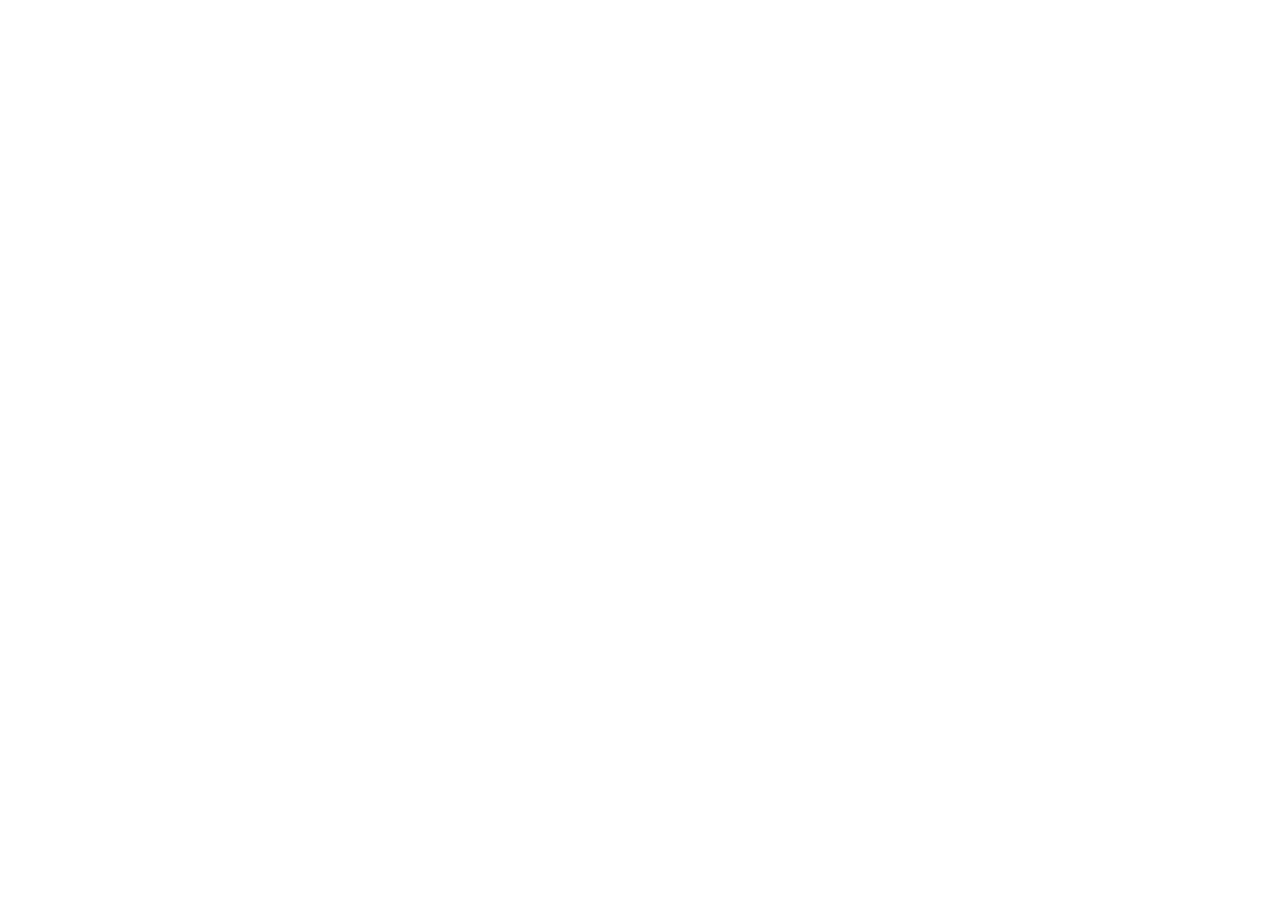
==== commit a55b3ce1: "Fix responsiveness" ====
--- a/index.html
+++ b/index.html
@@ -1 +1 @@
-<!doctype html><html lang="en"><head><meta charset="utf-8"/><link rel="icon" href="/favicon.ico"/><meta name="viewport" content="width=device-width,initial-scale=1"/><meta name="theme-color" content="#000000"/><meta name="description" content="Web site created using create-react-app"/><link rel="apple-touch-icon" href="/logo192.png"/><link rel="manifest" href="/manifest.json"/><script src="https://kit.fontawesome.com/6c62602fd6.js" crossorigin="anonymous"></script><title>React App</title><script defer="defer" src="/static/js/main.a362b6d5.js"></script><link href="/static/css/main.2639228d.css" rel="stylesheet"></head><body><noscript>You need to enable JavaScript to run this app.</noscript><div id="root"></div></body></html>+<!doctype html><html lang="en"><head><meta charset="utf-8"/><link rel="icon" href="/favicon.ico"/><meta name="viewport" content="width=device-width,initial-scale=1"/><meta name="theme-color" content="#000000"/><meta name="description" content="Web site created using create-react-app"/><link rel="apple-touch-icon" href="/logo192.png"/><link rel="manifest" href="/manifest.json"/><script src="https://kit.fontawesome.com/6c62602fd6.js" crossorigin="anonymous"></script><title>Pongchai Jaisri</title><script src="https://unpkg.com/react/umd/react.production.min.js" crossorigin></script><script src="https://unpkg.com/react-dom/umd/react-dom.production.min.js" crossorigin></script><script src="https://unpkg.com/react-bootstrap@next/dist/react-bootstrap.min.js" crossorigin></script><script defer="defer" src="/static/js/main.e42da87a.js"></script><link href="/static/css/main.d599eecd.css" rel="stylesheet"></head><body><noscript>You need to enable JavaScript to run this app.</noscript><div id="root"></div></body></html>
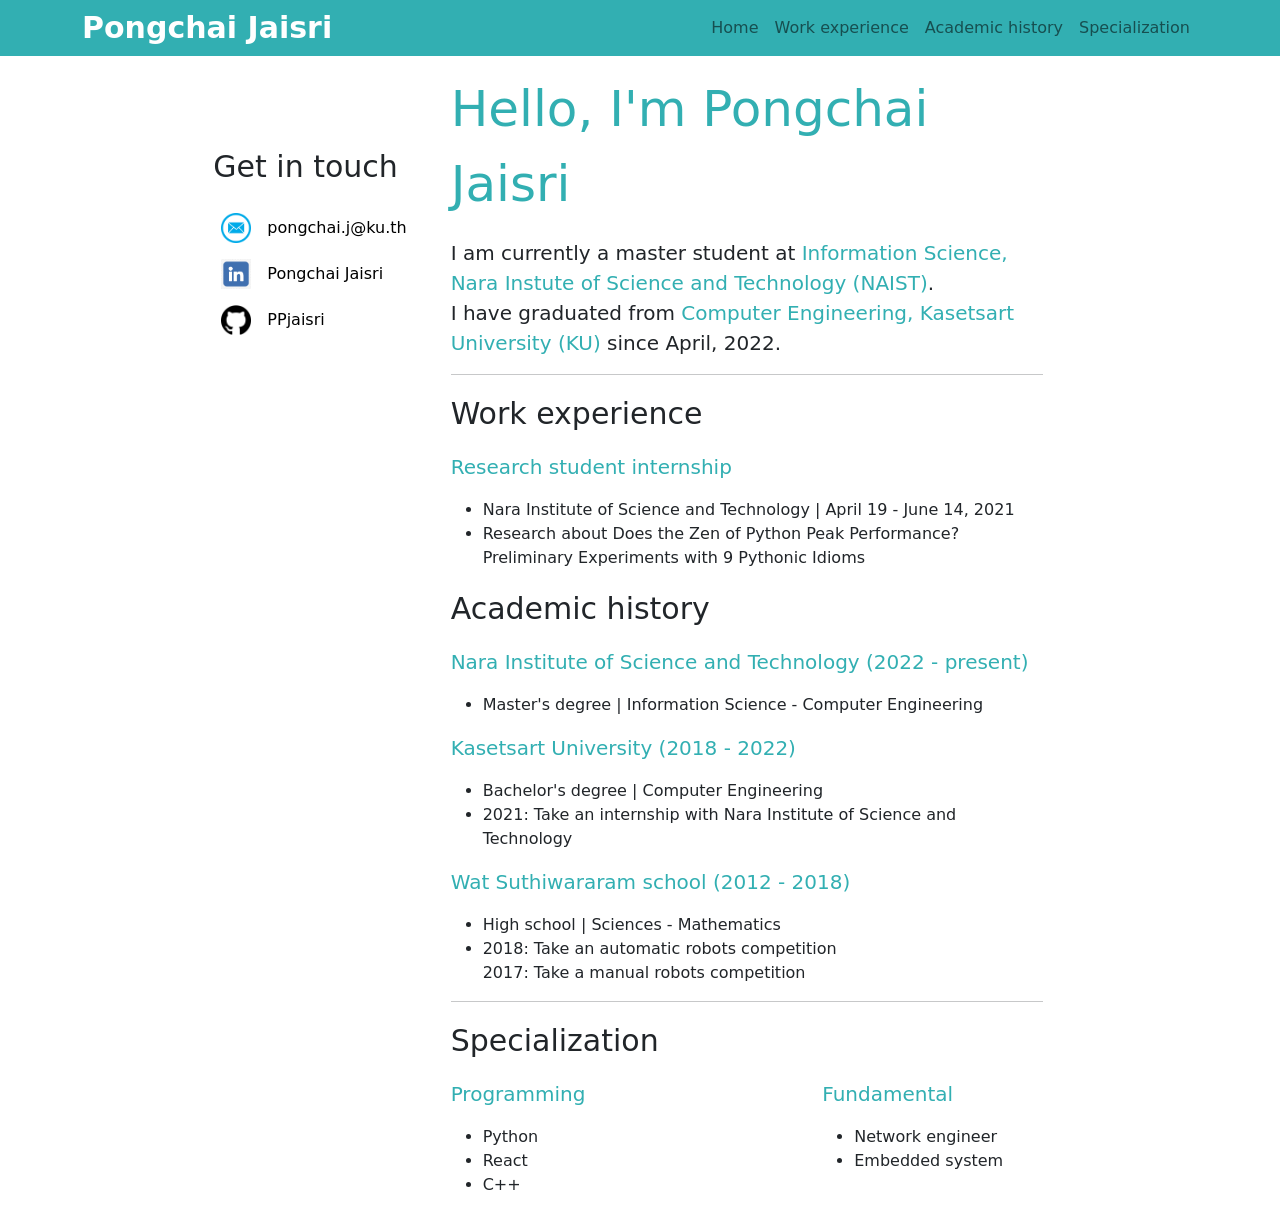
==== commit 67f1c974: "Update content" ====
--- a/index.html
+++ b/index.html
@@ -1 +1 @@
-<!doctype html><html lang="en"><head><meta charset="utf-8"/><link rel="icon" href="/favicon.ico"/><meta name="viewport" content="width=device-width,initial-scale=1"/><meta name="theme-color" content="#000000"/><meta name="description" content="Web site created using create-react-app"/><link rel="apple-touch-icon" href="/logo192.png"/><link rel="manifest" href="/manifest.json"/><script src="https://kit.fontawesome.com/6c62602fd6.js" crossorigin="anonymous"></script><title>Pongchai Jaisri</title><script src="https://unpkg.com/react/umd/react.production.min.js" crossorigin></script><script src="https://unpkg.com/react-dom/umd/react-dom.production.min.js" crossorigin></script><script src="https://unpkg.com/react-bootstrap@next/dist/react-bootstrap.min.js" crossorigin></script><script defer="defer" src="/static/js/main.e42da87a.js"></script><link href="/static/css/main.d599eecd.css" rel="stylesheet"></head><body><noscript>You need to enable JavaScript to run this app.</noscript><div id="root"></div></body></html>+<!doctype html><html lang="en"><head><meta charset="utf-8"/><link rel="icon" href="/favicon.ico"/><meta name="viewport" content="width=device-width,initial-scale=1"/><meta name="theme-color" content="#000000"/><meta name="description" content="Web site created using create-react-app"/><link rel="apple-touch-icon" href="/logo192.png"/><link rel="manifest" href="/manifest.json"/><script src="https://kit.fontawesome.com/6c62602fd6.js" crossorigin="anonymous"></script><title>Pongchai Jaisri</title><script defer="defer" src="/static/js/main.3704cb98.js"></script><link href="/static/css/main.f31c933e.css" rel="stylesheet"></head><body><div id="root"></div></body></html>
--- a/static/css/main.f31c933e.css
+++ b/static/css/main.f31c933e.css
@@ -0,0 +1,7 @@
+@charset "UTF-8";@import url(https://fonts.googleapis.com/css2?family=Raleway:ital,wght@0,100;0,200;0,300;0,400;0,500;0,600;0,700;0,800;0,900;1,100;1,200;1,300;1,400;1,500;1,600;1,700;1,800;1,900&display=swap);body{-webkit-font-smoothing:antialiased;-moz-osx-font-smoothing:grayscale;font-family:-apple-system,BlinkMacSystemFont,Segoe UI,Roboto,Oxygen,Ubuntu,Cantarell,Fira Sans,Droid Sans,Helvetica Neue,sans-serif}code{font-family:source-code-pro,Menlo,Monaco,Consolas,Courier New,monospace}body{font-family:Raleway,sans-serif}.flex .a{display:flex;flex-direction:row}@media screen and (max-width:1200px){.flex .a{flex-direction:column}}.header{color:var(--greenmint);font-size:50px}.head_content,.sub_header_2{font-size:20px}.sub_header_2{color:var(--greenmint)}.sub_header_2:nth-child(3){width:150px}.U_name{color:var(--greenmint);text-decoration:none}.special_sub{display:flex;flex-direction:row}.special_sub div{margin-right:40%}#fundamental{width:200px}.flex_sub{display:flex;flex-direction:column}.pic{height:250px}td{padding:8px;text-align:left}.sub_header{font-size:30px}.link{color:#000;text-decoration:none}@media screen and (max-width:1200px){.flex_sub{flex-direction:row}}:root{--greenmint:#32afb2;--blue:#0a58ca}*{box-sizing:border-box;margin:0;padding:0}header{color:#fff;font-size:30px;font-weight:700;line-height:30px}.bg-greenmint{background-color:#32afb2;background-color:var(--greenmint)}#greenmint_text{color:#fff}/*!
+ * Bootstrap v5.1.3 (https://getbootstrap.com/)
+ * Copyright 2011-2021 The Bootstrap Authors
+ * Copyright 2011-2021 Twitter, Inc.
+ * Licensed under MIT (https://github.com/twbs/bootstrap/blob/main/LICENSE)
+ */:root{--bs-blue:#0d6efd;--bs-indigo:#6610f2;--bs-purple:#6f42c1;--bs-pink:#d63384;--bs-red:#dc3545;--bs-orange:#fd7e14;--bs-yellow:#ffc107;--bs-green:#198754;--bs-teal:#20c997;--bs-cyan:#0dcaf0;--bs-white:#fff;--bs-gray:#6c757d;--bs-gray-dark:#343a40;--bs-gray-100:#f8f9fa;--bs-gray-200:#e9ecef;--bs-gray-300:#dee2e6;--bs-gray-400:#ced4da;--bs-gray-500:#adb5bd;--bs-gray-600:#6c757d;--bs-gray-700:#495057;--bs-gray-800:#343a40;--bs-gray-900:#212529;--bs-primary:#0d6efd;--bs-secondary:#6c757d;--bs-success:#198754;--bs-info:#0dcaf0;--bs-warning:#ffc107;--bs-danger:#dc3545;--bs-light:#f8f9fa;--bs-dark:#212529;--bs-primary-rgb:13,110,253;--bs-secondary-rgb:108,117,125;--bs-success-rgb:25,135,84;--bs-info-rgb:13,202,240;--bs-warning-rgb:255,193,7;--bs-danger-rgb:220,53,69;--bs-light-rgb:248,249,250;--bs-dark-rgb:33,37,41;--bs-white-rgb:255,255,255;--bs-black-rgb:0,0,0;--bs-body-color-rgb:33,37,41;--bs-body-bg-rgb:255,255,255;--bs-font-sans-serif:system-ui,-apple-system,"Segoe UI",Roboto,"Helvetica Neue",Arial,"Noto Sans","Liberation Sans",sans-serif,"Apple Color Emoji","Segoe UI Emoji","Segoe UI Symbol","Noto Color Emoji";--bs-font-monospace:SFMono-Regular,Menlo,Monaco,Consolas,"Liberation Mono","Courier New",monospace;--bs-gradient:linear-gradient(180deg,hsla(0,0%,100%,.15),hsla(0,0%,100%,0));--bs-body-font-family:var(--bs-font-sans-serif);--bs-body-font-size:1rem;--bs-body-font-weight:400;--bs-body-line-height:1.5;--bs-body-color:#212529;--bs-body-bg:#fff}*,:after,:before{box-sizing:border-box}@media (prefers-reduced-motion:no-preference){:root{scroll-behavior:smooth}}body{-webkit-text-size-adjust:100%;-webkit-tap-highlight-color:transparent;background-color:#fff;background-color:var(--bs-body-bg);color:#212529;color:var(--bs-body-color);font-family:system-ui,-apple-system,Segoe UI,Roboto,Helvetica Neue,Arial,Noto Sans,Liberation Sans,sans-serif,Apple Color Emoji,Segoe UI Emoji,Segoe UI Symbol,Noto Color Emoji;font-family:var(--bs-body-font-family);font-size:1rem;font-size:var(--bs-body-font-size);font-weight:400;font-weight:var(--bs-body-font-weight);line-height:1.5;line-height:var(--bs-body-line-height);margin:0;text-align:var(--bs-body-text-align)}hr{background-color:currentColor;border:0;color:inherit;margin:1rem 0;opacity:.25}hr:not([size]){height:1px}.h1,.h2,.h3,.h4,.h5,.h6,h1,h2,h3,h4,h5,h6{font-weight:500;line-height:1.2;margin-bottom:.5rem;margin-top:0}.h1,h1{font-size:calc(1.375rem + 1.5vw)}@media (min-width:1200px){.h1,h1{font-size:2.5rem}}.h2,h2{font-size:calc(1.325rem + .9vw)}@media (min-width:1200px){.h2,h2{font-size:2rem}}.h3,h3{font-size:calc(1.3rem + .6vw)}@media (min-width:1200px){.h3,h3{font-size:1.75rem}}.h4,h4{font-size:calc(1.275rem + .3vw)}@media (min-width:1200px){.h4,h4{font-size:1.5rem}}.h5,h5{font-size:1.25rem}.h6,h6{font-size:1rem}p{margin-bottom:1rem;margin-top:0}abbr[data-bs-original-title],abbr[title]{cursor:help;-webkit-text-decoration:underline dotted;text-decoration:underline dotted;-webkit-text-decoration-skip-ink:none;text-decoration-skip-ink:none}address{font-style:normal;line-height:inherit;margin-bottom:1rem}ol,ul{padding-left:2rem}dl,ol,ul{margin-bottom:1rem;margin-top:0}ol ol,ol ul,ul ol,ul ul{margin-bottom:0}dt{font-weight:700}dd{margin-bottom:.5rem;margin-left:0}blockquote{margin:0 0 1rem}b,strong{font-weight:bolder}.small,small{font-size:.875em}.mark,mark{background-color:#fcf8e3;padding:.2em}sub,sup{font-size:.75em;line-height:0;position:relative;vertical-align:baseline}sub{bottom:-.25em}sup{top:-.5em}a{color:#0d6efd;text-decoration:underline}a:hover{color:#0a58ca}a:not([href]):not([class]),a:not([href]):not([class]):hover{color:inherit;text-decoration:none}code,kbd,pre,samp{direction:ltr;font-family:SFMono-Regular,Menlo,Monaco,Consolas,Liberation Mono,Courier New,monospace;font-family:var(--bs-font-monospace);font-size:1em;unicode-bidi:bidi-override}pre{display:block;font-size:.875em;margin-bottom:1rem;margin-top:0;overflow:auto}pre code{color:inherit;font-size:inherit;word-break:normal}code{word-wrap:break-word;color:#d63384;font-size:.875em}a>code{color:inherit}kbd{background-color:#212529;border-radius:.2rem;color:#fff;font-size:.875em;padding:.2rem .4rem}kbd kbd{font-size:1em;font-weight:700;padding:0}figure{margin:0 0 1rem}img,svg{vertical-align:middle}table{border-collapse:collapse;caption-side:bottom}caption{color:#6c757d;padding-bottom:.5rem;padding-top:.5rem;text-align:left}th{text-align:inherit;text-align:-webkit-match-parent}tbody,td,tfoot,th,thead,tr{border:0 solid;border-color:inherit}label{display:inline-block}button{border-radius:0}button:focus:not(:focus-visible){outline:0}button,input,optgroup,select,textarea{font-family:inherit;font-size:inherit;line-height:inherit;margin:0}button,select{text-transform:none}[role=button]{cursor:pointer}select{word-wrap:normal}select:disabled{opacity:1}[list]::-webkit-calendar-picker-indicator{display:none}[type=button],[type=reset],[type=submit],button{-webkit-appearance:button}[type=button]:not(:disabled),[type=reset]:not(:disabled),[type=submit]:not(:disabled),button:not(:disabled){cursor:pointer}::-moz-focus-inner{border-style:none;padding:0}textarea{resize:vertical}fieldset{border:0;margin:0;min-width:0;padding:0}legend{float:left;font-size:calc(1.275rem + .3vw);line-height:inherit;margin-bottom:.5rem;padding:0;width:100%}@media (min-width:1200px){legend{font-size:1.5rem}}legend+*{clear:left}::-webkit-datetime-edit-day-field,::-webkit-datetime-edit-fields-wrapper,::-webkit-datetime-edit-hour-field,::-webkit-datetime-edit-minute,::-webkit-datetime-edit-month-field,::-webkit-datetime-edit-text,::-webkit-datetime-edit-year-field{padding:0}::-webkit-inner-spin-button{height:auto}[type=search]{-webkit-appearance:textfield;outline-offset:-2px}::-webkit-search-decoration{-webkit-appearance:none}::-webkit-color-swatch-wrapper{padding:0}::file-selector-button{font:inherit}::-webkit-file-upload-button{-webkit-appearance:button;font:inherit}output{display:inline-block}iframe{border:0}summary{cursor:pointer;display:list-item}progress{vertical-align:baseline}[hidden]{display:none!important}.lead{font-size:1.25rem;font-weight:300}.display-1{font-size:calc(1.625rem + 4.5vw);font-weight:300;line-height:1.2}@media (min-width:1200px){.display-1{font-size:5rem}}.display-2{font-size:calc(1.575rem + 3.9vw);font-weight:300;line-height:1.2}@media (min-width:1200px){.display-2{font-size:4.5rem}}.display-3{font-size:calc(1.525rem + 3.3vw);font-weight:300;line-height:1.2}@media (min-width:1200px){.display-3{font-size:4rem}}.display-4{font-size:calc(1.475rem + 2.7vw);font-weight:300;line-height:1.2}@media (min-width:1200px){.display-4{font-size:3.5rem}}.display-5{font-size:calc(1.425rem + 2.1vw);font-weight:300;line-height:1.2}@media (min-width:1200px){.display-5{font-size:3rem}}.display-6{font-size:calc(1.375rem + 1.5vw);font-weight:300;line-height:1.2}@media (min-width:1200px){.display-6{font-size:2.5rem}}.list-inline,.list-unstyled{list-style:none;padding-left:0}.list-inline-item{display:inline-block}.list-inline-item:not(:last-child){margin-right:.5rem}.initialism{font-size:.875em;text-transform:uppercase}.blockquote{font-size:1.25rem;margin-bottom:1rem}.blockquote>:last-child{margin-bottom:0}.blockquote-footer{color:#6c757d;font-size:.875em;margin-bottom:1rem;margin-top:-1rem}.blockquote-footer:before{content:"— "}.img-fluid,.img-thumbnail{height:auto;max-width:100%}.img-thumbnail{background-color:#fff;border:1px solid #dee2e6;border-radius:.25rem;padding:.25rem}.figure{display:inline-block}.figure-img{line-height:1;margin-bottom:.5rem}.figure-caption{color:#6c757d;font-size:.875em}.container,.container-fluid,.container-lg,.container-md,.container-sm,.container-xl,.container-xxl{margin-left:auto;margin-right:auto;padding-left:.75rem;padding-left:var(--bs-gutter-x,.75rem);padding-right:.75rem;padding-right:var(--bs-gutter-x,.75rem);width:100%}@media (min-width:576px){.container,.container-sm{max-width:540px}}@media (min-width:768px){.container,.container-md,.container-sm{max-width:720px}}@media (min-width:992px){.container,.container-lg,.container-md,.container-sm{max-width:960px}}@media (min-width:1200px){.container,.container-lg,.container-md,.container-sm,.container-xl{max-width:1140px}}@media (min-width:1400px){.container,.container-lg,.container-md,.container-sm,.container-xl,.container-xxl{max-width:1320px}}.row{--bs-gutter-x:1.5rem;--bs-gutter-y:0;display:flex;flex-wrap:wrap;margin-left:calc(var(--bs-gutter-x)*-.5);margin-right:calc(var(--bs-gutter-x)*-.5);margin-top:calc(var(--bs-gutter-y)*-1)}.row>*{flex-shrink:0;margin-top:var(--bs-gutter-y);max-width:100%;padding-left:calc(var(--bs-gutter-x)*.5);padding-right:calc(var(--bs-gutter-x)*.5);width:100%}.col{flex:1 0}.row-cols-auto>*{flex:0 0 auto;width:auto}.row-cols-1>*{flex:0 0 auto;width:100%}.row-cols-2>*{flex:0 0 auto;width:50%}.row-cols-3>*{flex:0 0 auto;width:33.3333333333%}.row-cols-4>*{flex:0 0 auto;width:25%}.row-cols-5>*{flex:0 0 auto;width:20%}.row-cols-6>*{flex:0 0 auto;width:16.6666666667%}.col-auto{flex:0 0 auto;width:auto}.col-1{flex:0 0 auto;width:8.33333333%}.col-2{flex:0 0 auto;width:16.66666667%}.col-3{flex:0 0 auto;width:25%}.col-4{flex:0 0 auto;width:33.33333333%}.col-5{flex:0 0 auto;width:41.66666667%}.col-6{flex:0 0 auto;width:50%}.col-7{flex:0 0 auto;width:58.33333333%}.col-8{flex:0 0 auto;width:66.66666667%}.col-9{flex:0 0 auto;width:75%}.col-10{flex:0 0 auto;width:83.33333333%}.col-11{flex:0 0 auto;width:91.66666667%}.col-12{flex:0 0 auto;width:100%}.offset-1{margin-left:8.33333333%}.offset-2{margin-left:16.66666667%}.offset-3{margin-left:25%}.offset-4{margin-left:33.33333333%}.offset-5{margin-left:41.66666667%}.offset-6{margin-left:50%}.offset-7{margin-left:58.33333333%}.offset-8{margin-left:66.66666667%}.offset-9{margin-left:75%}.offset-10{margin-left:83.33333333%}.offset-11{margin-left:91.66666667%}.g-0,.gx-0{--bs-gutter-x:0}.g-0,.gy-0{--bs-gutter-y:0}.g-1,.gx-1{--bs-gutter-x:0.25rem}.g-1,.gy-1{--bs-gutter-y:0.25rem}.g-2,.gx-2{--bs-gutter-x:0.5rem}.g-2,.gy-2{--bs-gutter-y:0.5rem}.g-3,.gx-3{--bs-gutter-x:1rem}.g-3,.gy-3{--bs-gutter-y:1rem}.g-4,.gx-4{--bs-gutter-x:1.5rem}.g-4,.gy-4{--bs-gutter-y:1.5rem}.g-5,.gx-5{--bs-gutter-x:3rem}.g-5,.gy-5{--bs-gutter-y:3rem}@media (min-width:576px){.col-sm{flex:1 0}.row-cols-sm-auto>*{flex:0 0 auto;width:auto}.row-cols-sm-1>*{flex:0 0 auto;width:100%}.row-cols-sm-2>*{flex:0 0 auto;width:50%}.row-cols-sm-3>*{flex:0 0 auto;width:33.3333333333%}.row-cols-sm-4>*{flex:0 0 auto;width:25%}.row-cols-sm-5>*{flex:0 0 auto;width:20%}.row-cols-sm-6>*{flex:0 0 auto;width:16.6666666667%}.col-sm-auto{flex:0 0 auto;width:auto}.col-sm-1{flex:0 0 auto;width:8.33333333%}.col-sm-2{flex:0 0 auto;width:16.66666667%}.col-sm-3{flex:0 0 auto;width:25%}.col-sm-4{flex:0 0 auto;width:33.33333333%}.col-sm-5{flex:0 0 auto;width:41.66666667%}.col-sm-6{flex:0 0 auto;width:50%}.col-sm-7{flex:0 0 auto;width:58.33333333%}.col-sm-8{flex:0 0 auto;width:66.66666667%}.col-sm-9{flex:0 0 auto;width:75%}.col-sm-10{flex:0 0 auto;width:83.33333333%}.col-sm-11{flex:0 0 auto;width:91.66666667%}.col-sm-12{flex:0 0 auto;width:100%}.offset-sm-0{margin-left:0}.offset-sm-1{margin-left:8.33333333%}.offset-sm-2{margin-left:16.66666667%}.offset-sm-3{margin-left:25%}.offset-sm-4{margin-left:33.33333333%}.offset-sm-5{margin-left:41.66666667%}.offset-sm-6{margin-left:50%}.offset-sm-7{margin-left:58.33333333%}.offset-sm-8{margin-left:66.66666667%}.offset-sm-9{margin-left:75%}.offset-sm-10{margin-left:83.33333333%}.offset-sm-11{margin-left:91.66666667%}.g-sm-0,.gx-sm-0{--bs-gutter-x:0}.g-sm-0,.gy-sm-0{--bs-gutter-y:0}.g-sm-1,.gx-sm-1{--bs-gutter-x:0.25rem}.g-sm-1,.gy-sm-1{--bs-gutter-y:0.25rem}.g-sm-2,.gx-sm-2{--bs-gutter-x:0.5rem}.g-sm-2,.gy-sm-2{--bs-gutter-y:0.5rem}.g-sm-3,.gx-sm-3{--bs-gutter-x:1rem}.g-sm-3,.gy-sm-3{--bs-gutter-y:1rem}.g-sm-4,.gx-sm-4{--bs-gutter-x:1.5rem}.g-sm-4,.gy-sm-4{--bs-gutter-y:1.5rem}.g-sm-5,.gx-sm-5{--bs-gutter-x:3rem}.g-sm-5,.gy-sm-5{--bs-gutter-y:3rem}}@media (min-width:768px){.col-md{flex:1 0}.row-cols-md-auto>*{flex:0 0 auto;width:auto}.row-cols-md-1>*{flex:0 0 auto;width:100%}.row-cols-md-2>*{flex:0 0 auto;width:50%}.row-cols-md-3>*{flex:0 0 auto;width:33.3333333333%}.row-cols-md-4>*{flex:0 0 auto;width:25%}.row-cols-md-5>*{flex:0 0 auto;width:20%}.row-cols-md-6>*{flex:0 0 auto;width:16.6666666667%}.col-md-auto{flex:0 0 auto;width:auto}.col-md-1{flex:0 0 auto;width:8.33333333%}.col-md-2{flex:0 0 auto;width:16.66666667%}.col-md-3{flex:0 0 auto;width:25%}.col-md-4{flex:0 0 auto;width:33.33333333%}.col-md-5{flex:0 0 auto;width:41.66666667%}.col-md-6{flex:0 0 auto;width:50%}.col-md-7{flex:0 0 auto;width:58.33333333%}.col-md-8{flex:0 0 auto;width:66.66666667%}.col-md-9{flex:0 0 auto;width:75%}.col-md-10{flex:0 0 auto;width:83.33333333%}.col-md-11{flex:0 0 auto;width:91.66666667%}.col-md-12{flex:0 0 auto;width:100%}.offset-md-0{margin-left:0}.offset-md-1{margin-left:8.33333333%}.offset-md-2{margin-left:16.66666667%}.offset-md-3{margin-left:25%}.offset-md-4{margin-left:33.33333333%}.offset-md-5{margin-left:41.66666667%}.offset-md-6{margin-left:50%}.offset-md-7{margin-left:58.33333333%}.offset-md-8{margin-left:66.66666667%}.offset-md-9{margin-left:75%}.offset-md-10{margin-left:83.33333333%}.offset-md-11{margin-left:91.66666667%}.g-md-0,.gx-md-0{--bs-gutter-x:0}.g-md-0,.gy-md-0{--bs-gutter-y:0}.g-md-1,.gx-md-1{--bs-gutter-x:0.25rem}.g-md-1,.gy-md-1{--bs-gutter-y:0.25rem}.g-md-2,.gx-md-2{--bs-gutter-x:0.5rem}.g-md-2,.gy-md-2{--bs-gutter-y:0.5rem}.g-md-3,.gx-md-3{--bs-gutter-x:1rem}.g-md-3,.gy-md-3{--bs-gutter-y:1rem}.g-md-4,.gx-md-4{--bs-gutter-x:1.5rem}.g-md-4,.gy-md-4{--bs-gutter-y:1.5rem}.g-md-5,.gx-md-5{--bs-gutter-x:3rem}.g-md-5,.gy-md-5{--bs-gutter-y:3rem}}@media (min-width:992px){.col-lg{flex:1 0}.row-cols-lg-auto>*{flex:0 0 auto;width:auto}.row-cols-lg-1>*{flex:0 0 auto;width:100%}.row-cols-lg-2>*{flex:0 0 auto;width:50%}.row-cols-lg-3>*{flex:0 0 auto;width:33.3333333333%}.row-cols-lg-4>*{flex:0 0 auto;width:25%}.row-cols-lg-5>*{flex:0 0 auto;width:20%}.row-cols-lg-6>*{flex:0 0 auto;width:16.6666666667%}.col-lg-auto{flex:0 0 auto;width:auto}.col-lg-1{flex:0 0 auto;width:8.33333333%}.col-lg-2{flex:0 0 auto;width:16.66666667%}.col-lg-3{flex:0 0 auto;width:25%}.col-lg-4{flex:0 0 auto;width:33.33333333%}.col-lg-5{flex:0 0 auto;width:41.66666667%}.col-lg-6{flex:0 0 auto;width:50%}.col-lg-7{flex:0 0 auto;width:58.33333333%}.col-lg-8{flex:0 0 auto;width:66.66666667%}.col-lg-9{flex:0 0 auto;width:75%}.col-lg-10{flex:0 0 auto;width:83.33333333%}.col-lg-11{flex:0 0 auto;width:91.66666667%}.col-lg-12{flex:0 0 auto;width:100%}.offset-lg-0{margin-left:0}.offset-lg-1{margin-left:8.33333333%}.offset-lg-2{margin-left:16.66666667%}.offset-lg-3{margin-left:25%}.offset-lg-4{margin-left:33.33333333%}.offset-lg-5{margin-left:41.66666667%}.offset-lg-6{margin-left:50%}.offset-lg-7{margin-left:58.33333333%}.offset-lg-8{margin-left:66.66666667%}.offset-lg-9{margin-left:75%}.offset-lg-10{margin-left:83.33333333%}.offset-lg-11{margin-left:91.66666667%}.g-lg-0,.gx-lg-0{--bs-gutter-x:0}.g-lg-0,.gy-lg-0{--bs-gutter-y:0}.g-lg-1,.gx-lg-1{--bs-gutter-x:0.25rem}.g-lg-1,.gy-lg-1{--bs-gutter-y:0.25rem}.g-lg-2,.gx-lg-2{--bs-gutter-x:0.5rem}.g-lg-2,.gy-lg-2{--bs-gutter-y:0.5rem}.g-lg-3,.gx-lg-3{--bs-gutter-x:1rem}.g-lg-3,.gy-lg-3{--bs-gutter-y:1rem}.g-lg-4,.gx-lg-4{--bs-gutter-x:1.5rem}.g-lg-4,.gy-lg-4{--bs-gutter-y:1.5rem}.g-lg-5,.gx-lg-5{--bs-gutter-x:3rem}.g-lg-5,.gy-lg-5{--bs-gutter-y:3rem}}@media (min-width:1200px){.col-xl{flex:1 0}.row-cols-xl-auto>*{flex:0 0 auto;width:auto}.row-cols-xl-1>*{flex:0 0 auto;width:100%}.row-cols-xl-2>*{flex:0 0 auto;width:50%}.row-cols-xl-3>*{flex:0 0 auto;width:33.3333333333%}.row-cols-xl-4>*{flex:0 0 auto;width:25%}.row-cols-xl-5>*{flex:0 0 auto;width:20%}.row-cols-xl-6>*{flex:0 0 auto;width:16.6666666667%}.col-xl-auto{flex:0 0 auto;width:auto}.col-xl-1{flex:0 0 auto;width:8.33333333%}.col-xl-2{flex:0 0 auto;width:16.66666667%}.col-xl-3{flex:0 0 auto;width:25%}.col-xl-4{flex:0 0 auto;width:33.33333333%}.col-xl-5{flex:0 0 auto;width:41.66666667%}.col-xl-6{flex:0 0 auto;width:50%}.col-xl-7{flex:0 0 auto;width:58.33333333%}.col-xl-8{flex:0 0 auto;width:66.66666667%}.col-xl-9{flex:0 0 auto;width:75%}.col-xl-10{flex:0 0 auto;width:83.33333333%}.col-xl-11{flex:0 0 auto;width:91.66666667%}.col-xl-12{flex:0 0 auto;width:100%}.offset-xl-0{margin-left:0}.offset-xl-1{margin-left:8.33333333%}.offset-xl-2{margin-left:16.66666667%}.offset-xl-3{margin-left:25%}.offset-xl-4{margin-left:33.33333333%}.offset-xl-5{margin-left:41.66666667%}.offset-xl-6{margin-left:50%}.offset-xl-7{margin-left:58.33333333%}.offset-xl-8{margin-left:66.66666667%}.offset-xl-9{margin-left:75%}.offset-xl-10{margin-left:83.33333333%}.offset-xl-11{margin-left:91.66666667%}.g-xl-0,.gx-xl-0{--bs-gutter-x:0}.g-xl-0,.gy-xl-0{--bs-gutter-y:0}.g-xl-1,.gx-xl-1{--bs-gutter-x:0.25rem}.g-xl-1,.gy-xl-1{--bs-gutter-y:0.25rem}.g-xl-2,.gx-xl-2{--bs-gutter-x:0.5rem}.g-xl-2,.gy-xl-2{--bs-gutter-y:0.5rem}.g-xl-3,.gx-xl-3{--bs-gutter-x:1rem}.g-xl-3,.gy-xl-3{--bs-gutter-y:1rem}.g-xl-4,.gx-xl-4{--bs-gutter-x:1.5rem}.g-xl-4,.gy-xl-4{--bs-gutter-y:1.5rem}.g-xl-5,.gx-xl-5{--bs-gutter-x:3rem}.g-xl-5,.gy-xl-5{--bs-gutter-y:3rem}}@media (min-width:1400px){.col-xxl{flex:1 0}.row-cols-xxl-auto>*{flex:0 0 auto;width:auto}.row-cols-xxl-1>*{flex:0 0 auto;width:100%}.row-cols-xxl-2>*{flex:0 0 auto;width:50%}.row-cols-xxl-3>*{flex:0 0 auto;width:33.3333333333%}.row-cols-xxl-4>*{flex:0 0 auto;width:25%}.row-cols-xxl-5>*{flex:0 0 auto;width:20%}.row-cols-xxl-6>*{flex:0 0 auto;width:16.6666666667%}.col-xxl-auto{flex:0 0 auto;width:auto}.col-xxl-1{flex:0 0 auto;width:8.33333333%}.col-xxl-2{flex:0 0 auto;width:16.66666667%}.col-xxl-3{flex:0 0 auto;width:25%}.col-xxl-4{flex:0 0 auto;width:33.33333333%}.col-xxl-5{flex:0 0 auto;width:41.66666667%}.col-xxl-6{flex:0 0 auto;width:50%}.col-xxl-7{flex:0 0 auto;width:58.33333333%}.col-xxl-8{flex:0 0 auto;width:66.66666667%}.col-xxl-9{flex:0 0 auto;width:75%}.col-xxl-10{flex:0 0 auto;width:83.33333333%}.col-xxl-11{flex:0 0 auto;width:91.66666667%}.col-xxl-12{flex:0 0 auto;width:100%}.offset-xxl-0{margin-left:0}.offset-xxl-1{margin-left:8.33333333%}.offset-xxl-2{margin-left:16.66666667%}.offset-xxl-3{margin-left:25%}.offset-xxl-4{margin-left:33.33333333%}.offset-xxl-5{margin-left:41.66666667%}.offset-xxl-6{margin-left:50%}.offset-xxl-7{margin-left:58.33333333%}.offset-xxl-8{margin-left:66.66666667%}.offset-xxl-9{margin-left:75%}.offset-xxl-10{margin-left:83.33333333%}.offset-xxl-11{margin-left:91.66666667%}.g-xxl-0,.gx-xxl-0{--bs-gutter-x:0}.g-xxl-0,.gy-xxl-0{--bs-gutter-y:0}.g-xxl-1,.gx-xxl-1{--bs-gutter-x:0.25rem}.g-xxl-1,.gy-xxl-1{--bs-gutter-y:0.25rem}.g-xxl-2,.gx-xxl-2{--bs-gutter-x:0.5rem}.g-xxl-2,.gy-xxl-2{--bs-gutter-y:0.5rem}.g-xxl-3,.gx-xxl-3{--bs-gutter-x:1rem}.g-xxl-3,.gy-xxl-3{--bs-gutter-y:1rem}.g-xxl-4,.gx-xxl-4{--bs-gutter-x:1.5rem}.g-xxl-4,.gy-xxl-4{--bs-gutter-y:1.5rem}.g-xxl-5,.gx-xxl-5{--bs-gutter-x:3rem}.g-xxl-5,.gy-xxl-5{--bs-gutter-y:3rem}}.table{--bs-table-bg:transparent;--bs-table-accent-bg:transparent;--bs-table-striped-color:#212529;--bs-table-striped-bg:rgba(0,0,0,.05);--bs-table-active-color:#212529;--bs-table-active-bg:rgba(0,0,0,.1);--bs-table-hover-color:#212529;--bs-table-hover-bg:rgba(0,0,0,.075);border-color:#dee2e6;color:#212529;margin-bottom:1rem;vertical-align:top;width:100%}.table>:not(caption)>*>*{background-color:var(--bs-table-bg);border-bottom-width:1px;box-shadow:inset 0 0 0 9999px var(--bs-table-accent-bg);padding:.5rem}.table>tbody{vertical-align:inherit}.table>thead{vertical-align:bottom}.table>:not(:first-child){border-top:2px solid}.caption-top{caption-side:top}.table-sm>:not(caption)>*>*{padding:.25rem}.table-bordered>:not(caption)>*{border-width:1px 0}.table-bordered>:not(caption)>*>*{border-width:0 1px}.table-borderless>:not(caption)>*>*{border-bottom-width:0}.table-borderless>:not(:first-child){border-top-width:0}.table-striped>tbody>tr:nth-of-type(odd)>*{--bs-table-accent-bg:var(--bs-table-striped-bg);color:var(--bs-table-striped-color)}.table-active{--bs-table-accent-bg:var(--bs-table-active-bg);color:var(--bs-table-active-color)}.table-hover>tbody>tr:hover>*{--bs-table-accent-bg:var(--bs-table-hover-bg);color:var(--bs-table-hover-color)}.table-primary{--bs-table-bg:#cfe2ff;--bs-table-striped-bg:#c5d7f2;--bs-table-striped-color:#000;--bs-table-active-bg:#bacbe6;--bs-table-active-color:#000;--bs-table-hover-bg:#bfd1ec;--bs-table-hover-color:#000;border-color:#bacbe6;color:#000}.table-secondary{--bs-table-bg:#e2e3e5;--bs-table-striped-bg:#d7d8da;--bs-table-striped-color:#000;--bs-table-active-bg:#cbccce;--bs-table-active-color:#000;--bs-table-hover-bg:#d1d2d4;--bs-table-hover-color:#000;border-color:#cbccce;color:#000}.table-success{--bs-table-bg:#d1e7dd;--bs-table-striped-bg:#c7dbd2;--bs-table-striped-color:#000;--bs-table-active-bg:#bcd0c7;--bs-table-active-color:#000;--bs-table-hover-bg:#c1d6cc;--bs-table-hover-color:#000;border-color:#bcd0c7;color:#000}.table-info{--bs-table-bg:#cff4fc;--bs-table-striped-bg:#c5e8ef;--bs-table-striped-color:#000;--bs-table-active-bg:#badce3;--bs-table-active-color:#000;--bs-table-hover-bg:#bfe2e9;--bs-table-hover-color:#000;border-color:#badce3;color:#000}.table-warning{--bs-table-bg:#fff3cd;--bs-table-striped-bg:#f2e7c3;--bs-table-striped-color:#000;--bs-table-active-bg:#e6dbb9;--bs-table-active-color:#000;--bs-table-hover-bg:#ece1be;--bs-table-hover-color:#000;border-color:#e6dbb9;color:#000}.table-danger{--bs-table-bg:#f8d7da;--bs-table-striped-bg:#eccccf;--bs-table-striped-color:#000;--bs-table-active-bg:#dfc2c4;--bs-table-active-color:#000;--bs-table-hover-bg:#e5c7ca;--bs-table-hover-color:#000;border-color:#dfc2c4;color:#000}.table-light{--bs-table-bg:#f8f9fa;--bs-table-striped-bg:#ecedee;--bs-table-striped-color:#000;--bs-table-active-bg:#dfe0e1;--bs-table-active-color:#000;--bs-table-hover-bg:#e5e6e7;--bs-table-hover-color:#000;border-color:#dfe0e1;color:#000}.table-dark{--bs-table-bg:#212529;--bs-table-striped-bg:#2c3034;--bs-table-striped-color:#fff;--bs-table-active-bg:#373b3e;--bs-table-active-color:#fff;--bs-table-hover-bg:#323539;--bs-table-hover-color:#fff;border-color:#373b3e;color:#fff}.table-responsive{-webkit-overflow-scrolling:touch;overflow-x:auto}@media (max-width:575.98px){.table-responsive-sm{-webkit-overflow-scrolling:touch;overflow-x:auto}}@media (max-width:767.98px){.table-responsive-md{-webkit-overflow-scrolling:touch;overflow-x:auto}}@media (max-width:991.98px){.table-responsive-lg{-webkit-overflow-scrolling:touch;overflow-x:auto}}@media (max-width:1199.98px){.table-responsive-xl{-webkit-overflow-scrolling:touch;overflow-x:auto}}@media (max-width:1399.98px){.table-responsive-xxl{-webkit-overflow-scrolling:touch;overflow-x:auto}}.form-label{margin-bottom:.5rem}.col-form-label{font-size:inherit;line-height:1.5;margin-bottom:0;padding-bottom:calc(.375rem + 1px);padding-top:calc(.375rem + 1px)}.col-form-label-lg{font-size:1.25rem;padding-bottom:calc(.5rem + 1px);padding-top:calc(.5rem + 1px)}.col-form-label-sm{font-size:.875rem;padding-bottom:calc(.25rem + 1px);padding-top:calc(.25rem + 1px)}.form-text{color:#6c757d;font-size:.875em;margin-top:.25rem}.form-control{-webkit-appearance:none;appearance:none;background-clip:padding-box;background-color:#fff;border:1px solid #ced4da;border-radius:.25rem;color:#212529;display:block;font-size:1rem;font-weight:400;line-height:1.5;padding:.375rem .75rem;transition:border-color .15s ease-in-out,box-shadow .15s ease-in-out;width:100%}@media (prefers-reduced-motion:reduce){.form-control{transition:none}}.form-control[type=file]{overflow:hidden}.form-control[type=file]:not(:disabled):not([readonly]){cursor:pointer}.form-control:focus{background-color:#fff;border-color:#86b7fe;box-shadow:0 0 0 .25rem rgba(13,110,253,.25);color:#212529;outline:0}.form-control::-webkit-date-and-time-value{height:1.5em}.form-control::-webkit-input-placeholder{color:#6c757d;opacity:1}.form-control:-ms-input-placeholder{color:#6c757d;opacity:1}.form-control::placeholder{color:#6c757d;opacity:1}.form-control:disabled,.form-control[readonly]{background-color:#e9ecef;opacity:1}.form-control::file-selector-button{-webkit-margin-end:.75rem;background-color:#e9ecef;border:0 solid;border-color:inherit;border-inline-end-width:1px;border-radius:0;color:#212529;margin:-.375rem -.75rem;margin-inline-end:.75rem;padding:.375rem .75rem;pointer-events:none;transition:color .15s ease-in-out,background-color .15s ease-in-out,border-color .15s ease-in-out,box-shadow .15s ease-in-out}@media (prefers-reduced-motion:reduce){.form-control::-webkit-file-upload-button{-webkit-transition:none;transition:none}.form-control::file-selector-button{transition:none}}.form-control:hover:not(:disabled):not([readonly])::file-selector-button{background-color:#dde0e3}.form-control::-webkit-file-upload-button{-webkit-margin-end:.75rem;background-color:#e9ecef;border:0 solid;border-color:inherit;border-inline-end-width:1px;border-radius:0;color:#212529;margin:-.375rem -.75rem;margin-inline-end:.75rem;padding:.375rem .75rem;pointer-events:none;-webkit-transition:color .15s ease-in-out,background-color .15s ease-in-out,border-color .15s ease-in-out,box-shadow .15s ease-in-out;transition:color .15s ease-in-out,background-color .15s ease-in-out,border-color .15s ease-in-out,box-shadow .15s ease-in-out}@media (prefers-reduced-motion:reduce){.form-control::-webkit-file-upload-button{-webkit-transition:none;transition:none}}.form-control:hover:not(:disabled):not([readonly])::-webkit-file-upload-button{background-color:#dde0e3}.form-control-plaintext{background-color:transparent;border:solid transparent;border-width:1px 0;color:#212529;display:block;line-height:1.5;margin-bottom:0;padding:.375rem 0;width:100%}.form-control-plaintext.form-control-lg,.form-control-plaintext.form-control-sm{padding-left:0;padding-right:0}.form-control-sm{border-radius:.2rem;font-size:.875rem;min-height:calc(1.5em + .5rem + 2px);padding:.25rem .5rem}.form-control-sm::file-selector-button{-webkit-margin-end:.5rem;margin:-.25rem -.5rem;margin-inline-end:.5rem;padding:.25rem .5rem}.form-control-sm::-webkit-file-upload-button{-webkit-margin-end:.5rem;margin:-.25rem -.5rem;margin-inline-end:.5rem;padding:.25rem .5rem}.form-control-lg{border-radius:.3rem;font-size:1.25rem;min-height:calc(1.5em + 1rem + 2px);padding:.5rem 1rem}.form-control-lg::file-selector-button{-webkit-margin-end:1rem;margin:-.5rem -1rem;margin-inline-end:1rem;padding:.5rem 1rem}.form-control-lg::-webkit-file-upload-button{-webkit-margin-end:1rem;margin:-.5rem -1rem;margin-inline-end:1rem;padding:.5rem 1rem}textarea.form-control{min-height:calc(1.5em + .75rem + 2px)}textarea.form-control-sm{min-height:calc(1.5em + .5rem + 2px)}textarea.form-control-lg{min-height:calc(1.5em + 1rem + 2px)}.form-control-color{height:auto;padding:.375rem;width:3rem}.form-control-color:not(:disabled):not([readonly]){cursor:pointer}.form-control-color::-moz-color-swatch{border-radius:.25rem;height:1.5em}.form-control-color::-webkit-color-swatch{border-radius:.25rem;height:1.5em}.form-select{-moz-padding-start:calc(.75rem - 3px);-webkit-appearance:none;appearance:none;background-color:#fff;background-image:url("data:image/svg+xml;charset=utf-8,%3Csvg xmlns='http://www.w3.org/2000/svg' viewBox='0 0 16 16'%3E%3Cpath fill='none' stroke='%23343a40' stroke-linecap='round' stroke-linejoin='round' stroke-width='2' d='m2 5 6 6 6-6'/%3E%3C/svg%3E");background-position:right .75rem center;background-repeat:no-repeat;background-size:16px 12px;border:1px solid #ced4da;border-radius:.25rem;color:#212529;display:block;font-size:1rem;font-weight:400;line-height:1.5;padding:.375rem 2.25rem .375rem .75rem;transition:border-color .15s ease-in-out,box-shadow .15s ease-in-out;width:100%}@media (prefers-reduced-motion:reduce){.form-select{transition:none}}.form-select:focus{border-color:#86b7fe;box-shadow:0 0 0 .25rem rgba(13,110,253,.25);outline:0}.form-select[multiple],.form-select[size]:not([size="1"]){background-image:none;padding-right:.75rem}.form-select:disabled{background-color:#e9ecef}.form-select:-moz-focusring{color:transparent;text-shadow:0 0 0 #212529}.form-select-sm{border-radius:.2rem;font-size:.875rem;padding-bottom:.25rem;padding-left:.5rem;padding-top:.25rem}.form-select-lg{border-radius:.3rem;font-size:1.25rem;padding-bottom:.5rem;padding-left:1rem;padding-top:.5rem}.form-check{display:block;margin-bottom:.125rem;min-height:1.5rem;padding-left:1.5em}.form-check .form-check-input{float:left;margin-left:-1.5em}.form-check-input{color-adjust:exact;-webkit-appearance:none;appearance:none;background-color:#fff;background-position:50%;background-repeat:no-repeat;background-size:contain;border:1px solid rgba(0,0,0,.25);height:1em;margin-top:.25em;-webkit-print-color-adjust:exact;vertical-align:top;width:1em}.form-check-input[type=checkbox]{border-radius:.25em}.form-check-input[type=radio]{border-radius:50%}.form-check-input:active{-webkit-filter:brightness(90%);filter:brightness(90%)}.form-check-input:focus{border-color:#86b7fe;box-shadow:0 0 0 .25rem rgba(13,110,253,.25);outline:0}.form-check-input:checked{background-color:#0d6efd;border-color:#0d6efd}.form-check-input:checked[type=checkbox]{background-image:url("data:image/svg+xml;charset=utf-8,%3Csvg xmlns='http://www.w3.org/2000/svg' viewBox='0 0 20 20'%3E%3Cpath fill='none' stroke='%23fff' stroke-linecap='round' stroke-linejoin='round' stroke-width='3' d='m6 10 3 3 6-6'/%3E%3C/svg%3E")}.form-check-input:checked[type=radio]{background-image:url("data:image/svg+xml;charset=utf-8,%3Csvg xmlns='http://www.w3.org/2000/svg' viewBox='-4 -4 8 8'%3E%3Ccircle r='2' fill='%23fff'/%3E%3C/svg%3E")}.form-check-input[type=checkbox]:indeterminate{background-color:#0d6efd;background-image:url("data:image/svg+xml;charset=utf-8,%3Csvg xmlns='http://www.w3.org/2000/svg' viewBox='0 0 20 20'%3E%3Cpath fill='none' stroke='%23fff' stroke-linecap='round' stroke-linejoin='round' stroke-width='3' d='M6 10h8'/%3E%3C/svg%3E");border-color:#0d6efd}.form-check-input:disabled{-webkit-filter:none;filter:none;opacity:.5;pointer-events:none}.form-check-input:disabled~.form-check-label,.form-check-input[disabled]~.form-check-label{opacity:.5}.form-switch{padding-left:2.5em}.form-switch .form-check-input{background-image:url("data:image/svg+xml;charset=utf-8,%3Csvg xmlns='http://www.w3.org/2000/svg' viewBox='-4 -4 8 8'%3E%3Ccircle r='3' fill='rgba(0, 0, 0, 0.25)'/%3E%3C/svg%3E");background-position:0;border-radius:2em;margin-left:-2.5em;transition:background-position .15s ease-in-out;width:2em}@media (prefers-reduced-motion:reduce){.form-switch .form-check-input{transition:none}}.form-switch .form-check-input:focus{background-image:url("data:image/svg+xml;charset=utf-8,%3Csvg xmlns='http://www.w3.org/2000/svg' viewBox='-4 -4 8 8'%3E%3Ccircle r='3' fill='%2386b7fe'/%3E%3C/svg%3E")}.form-switch .form-check-input:checked{background-image:url("data:image/svg+xml;charset=utf-8,%3Csvg xmlns='http://www.w3.org/2000/svg' viewBox='-4 -4 8 8'%3E%3Ccircle r='3' fill='%23fff'/%3E%3C/svg%3E");background-position:100%}.form-check-inline{display:inline-block;margin-right:1rem}.btn-check{clip:rect(0,0,0,0);pointer-events:none;position:absolute}.btn-check:disabled+.btn,.btn-check[disabled]+.btn{-webkit-filter:none;filter:none;opacity:.65;pointer-events:none}.form-range{-webkit-appearance:none;appearance:none;background-color:transparent;height:1.5rem;padding:0;width:100%}.form-range:focus{outline:0}.form-range:focus::-webkit-slider-thumb{box-shadow:0 0 0 1px #fff,0 0 0 .25rem rgba(13,110,253,.25)}.form-range:focus::-moz-range-thumb{box-shadow:0 0 0 1px #fff,0 0 0 .25rem rgba(13,110,253,.25)}.form-range::-moz-focus-outer{border:0}.form-range::-webkit-slider-thumb{-webkit-appearance:none;appearance:none;background-color:#0d6efd;border:0;border-radius:1rem;height:1rem;margin-top:-.25rem;-webkit-transition:background-color .15s ease-in-out,border-color .15s ease-in-out,box-shadow .15s ease-in-out;transition:background-color .15s ease-in-out,border-color .15s ease-in-out,box-shadow .15s ease-in-out;width:1rem}@media (prefers-reduced-motion:reduce){.form-range::-webkit-slider-thumb{-webkit-transition:none;transition:none}}.form-range::-webkit-slider-thumb:active{background-color:#b6d4fe}.form-range::-webkit-slider-runnable-track{background-color:#dee2e6;border-color:transparent;border-radius:1rem;color:transparent;cursor:pointer;height:.5rem;width:100%}.form-range::-moz-range-thumb{appearance:none;background-color:#0d6efd;border:0;border-radius:1rem;height:1rem;-moz-transition:background-color .15s ease-in-out,border-color .15s ease-in-out,box-shadow .15s ease-in-out;transition:background-color .15s ease-in-out,border-color .15s ease-in-out,box-shadow .15s ease-in-out;width:1rem}@media (prefers-reduced-motion:reduce){.form-range::-moz-range-thumb{-moz-transition:none;transition:none}}.form-range::-moz-range-thumb:active{background-color:#b6d4fe}.form-range::-moz-range-track{background-color:#dee2e6;border-color:transparent;border-radius:1rem;color:transparent;cursor:pointer;height:.5rem;width:100%}.form-range:disabled{pointer-events:none}.form-range:disabled::-webkit-slider-thumb{background-color:#adb5bd}.form-range:disabled::-moz-range-thumb{background-color:#adb5bd}.form-floating{position:relative}.form-floating>.form-control,.form-floating>.form-select{height:calc(3.5rem + 2px);line-height:1.25}.form-floating>label{border:1px solid transparent;height:100%;left:0;padding:1rem .75rem;pointer-events:none;position:absolute;top:0;-webkit-transform-origin:0 0;transform-origin:0 0;transition:opacity .1s ease-in-out,-webkit-transform .1s ease-in-out;transition:opacity .1s ease-in-out,transform .1s ease-in-out;transition:opacity .1s ease-in-out,transform .1s ease-in-out,-webkit-transform .1s ease-in-out}@media (prefers-reduced-motion:reduce){.form-floating>label{transition:none}}.form-floating>.form-control{padding:1rem .75rem}.form-floating>.form-control::-webkit-input-placeholder{color:transparent}.form-floating>.form-control:-ms-input-placeholder{color:transparent}.form-floating>.form-control::placeholder{color:transparent}.form-floating>.form-control:not(:-ms-input-placeholder){padding-bottom:.625rem;padding-top:1.625rem}.form-floating>.form-control:focus,.form-floating>.form-control:not(:placeholder-shown){padding-bottom:.625rem;padding-top:1.625rem}.form-floating>.form-control:-webkit-autofill{padding-bottom:.625rem;padding-top:1.625rem}.form-floating>.form-select{padding-bottom:.625rem;padding-top:1.625rem}.form-floating>.form-control:not(:-ms-input-placeholder)~label{opacity:.65;transform:scale(.85) translateY(-.5rem) translateX(.15rem)}.form-floating>.form-control:focus~label,.form-floating>.form-control:not(:placeholder-shown)~label,.form-floating>.form-select~label{opacity:.65;-webkit-transform:scale(.85) translateY(-.5rem) translateX(.15rem);transform:scale(.85) translateY(-.5rem) translateX(.15rem)}.form-floating>.form-control:-webkit-autofill~label{opacity:.65;-webkit-transform:scale(.85) translateY(-.5rem) translateX(.15rem);transform:scale(.85) translateY(-.5rem) translateX(.15rem)}.input-group{align-items:stretch;display:flex;flex-wrap:wrap;position:relative;width:100%}.input-group>.form-control,.input-group>.form-select{flex:1 1 auto;min-width:0;position:relative;width:1%}.input-group>.form-control:focus,.input-group>.form-select:focus{z-index:3}.input-group .btn{position:relative;z-index:2}.input-group .btn:focus{z-index:3}.input-group-text{align-items:center;background-color:#e9ecef;border:1px solid #ced4da;border-radius:.25rem;color:#212529;display:flex;font-size:1rem;font-weight:400;line-height:1.5;padding:.375rem .75rem;text-align:center;white-space:nowrap}.input-group-lg>.btn,.input-group-lg>.form-control,.input-group-lg>.form-select,.input-group-lg>.input-group-text{border-radius:.3rem;font-size:1.25rem;padding:.5rem 1rem}.input-group-sm>.btn,.input-group-sm>.form-control,.input-group-sm>.form-select,.input-group-sm>.input-group-text{border-radius:.2rem;font-size:.875rem;padding:.25rem .5rem}.input-group-lg>.form-select,.input-group-sm>.form-select{padding-right:3rem}.input-group.has-validation>.dropdown-toggle:nth-last-child(n+4),.input-group.has-validation>:nth-last-child(n+3):not(.dropdown-toggle):not(.dropdown-menu),.input-group:not(.has-validation)>.dropdown-toggle:nth-last-child(n+3),.input-group:not(.has-validation)>:not(:last-child):not(.dropdown-toggle):not(.dropdown-menu){border-bottom-right-radius:0;border-top-right-radius:0}.input-group>:not(:first-child):not(.dropdown-menu):not(.valid-tooltip):not(.valid-feedback):not(.invalid-tooltip):not(.invalid-feedback){border-bottom-left-radius:0;border-top-left-radius:0;margin-left:-1px}.valid-feedback{color:#198754;display:none;font-size:.875em;margin-top:.25rem;width:100%}.valid-tooltip{background-color:rgba(25,135,84,.9);border-radius:.25rem;color:#fff;display:none;font-size:.875rem;margin-top:.1rem;max-width:100%;padding:.25rem .5rem;position:absolute;top:100%;z-index:5}.is-valid~.valid-feedback,.is-valid~.valid-tooltip,.was-validated :valid~.valid-feedback,.was-validated :valid~.valid-tooltip{display:block}.form-control.is-valid,.was-validated .form-control:valid{background-image:url("data:image/svg+xml;charset=utf-8,%3Csvg xmlns='http://www.w3.org/2000/svg' viewBox='0 0 8 8'%3E%3Cpath fill='%23198754' d='M2.3 6.73.6 4.53c-.4-1.04.46-1.4 1.1-.8l1.1 1.4 3.4-3.8c.6-.63 1.6-.27 1.2.7l-4 4.6c-.43.5-.8.4-1.1.1z'/%3E%3C/svg%3E");background-position:right calc(.375em + .1875rem) center;background-repeat:no-repeat;background-size:calc(.75em + .375rem) calc(.75em + .375rem);border-color:#198754;padding-right:calc(1.5em + .75rem)}.form-control.is-valid:focus,.was-validated .form-control:valid:focus{border-color:#198754;box-shadow:0 0 0 .25rem rgba(25,135,84,.25)}.was-validated textarea.form-control:valid,textarea.form-control.is-valid{background-position:top calc(.375em + .1875rem) right calc(.375em + .1875rem);padding-right:calc(1.5em + .75rem)}.form-select.is-valid,.was-validated .form-select:valid{border-color:#198754}.form-select.is-valid:not([multiple]):not([size]),.form-select.is-valid:not([multiple])[size="1"],.was-validated .form-select:valid:not([multiple]):not([size]),.was-validated .form-select:valid:not([multiple])[size="1"]{background-image:url("data:image/svg+xml;charset=utf-8,%3Csvg xmlns='http://www.w3.org/2000/svg' viewBox='0 0 16 16'%3E%3Cpath fill='none' stroke='%23343a40' stroke-linecap='round' stroke-linejoin='round' stroke-width='2' d='m2 5 6 6 6-6'/%3E%3C/svg%3E"),url("data:image/svg+xml;charset=utf-8,%3Csvg xmlns='http://www.w3.org/2000/svg' viewBox='0 0 8 8'%3E%3Cpath fill='%23198754' d='M2.3 6.73.6 4.53c-.4-1.04.46-1.4 1.1-.8l1.1 1.4 3.4-3.8c.6-.63 1.6-.27 1.2.7l-4 4.6c-.43.5-.8.4-1.1.1z'/%3E%3C/svg%3E");background-position:right .75rem center,center right 2.25rem;background-size:16px 12px,calc(.75em + .375rem) calc(.75em + .375rem);padding-right:4.125rem}.form-select.is-valid:focus,.was-validated .form-select:valid:focus{border-color:#198754;box-shadow:0 0 0 .25rem rgba(25,135,84,.25)}.form-check-input.is-valid,.was-validated .form-check-input:valid{border-color:#198754}.form-check-input.is-valid:checked,.was-validated .form-check-input:valid:checked{background-color:#198754}.form-check-input.is-valid:focus,.was-validated .form-check-input:valid:focus{box-shadow:0 0 0 .25rem rgba(25,135,84,.25)}.form-check-input.is-valid~.form-check-label,.was-validated .form-check-input:valid~.form-check-label{color:#198754}.form-check-inline .form-check-input~.valid-feedback{margin-left:.5em}.input-group .form-control.is-valid,.input-group .form-select.is-valid,.was-validated .input-group .form-control:valid,.was-validated .input-group .form-select:valid{z-index:1}.input-group .form-control.is-valid:focus,.input-group .form-select.is-valid:focus,.was-validated .input-group .form-control:valid:focus,.was-validated .input-group .form-select:valid:focus{z-index:3}.invalid-feedback{color:#dc3545;display:none;font-size:.875em;margin-top:.25rem;width:100%}.invalid-tooltip{background-color:rgba(220,53,69,.9);border-radius:.25rem;color:#fff;display:none;font-size:.875rem;margin-top:.1rem;max-width:100%;padding:.25rem .5rem;position:absolute;top:100%;z-index:5}.is-invalid~.invalid-feedback,.is-invalid~.invalid-tooltip,.was-validated :invalid~.invalid-feedback,.was-validated :invalid~.invalid-tooltip{display:block}.form-control.is-invalid,.was-validated .form-control:invalid{background-image:url("data:image/svg+xml;charset=utf-8,%3Csvg xmlns='http://www.w3.org/2000/svg' width='12' height='12' fill='none' stroke='%23dc3545'%3E%3Ccircle cx='6' cy='6' r='4.5'/%3E%3Cpath stroke-linejoin='round' d='M5.8 3.6h.4L6 6.5z'/%3E%3Ccircle cx='6' cy='8.2' r='.6' fill='%23dc3545' stroke='none'/%3E%3C/svg%3E");background-position:right calc(.375em + .1875rem) center;background-repeat:no-repeat;background-size:calc(.75em + .375rem) calc(.75em + .375rem);border-color:#dc3545;padding-right:calc(1.5em + .75rem)}.form-control.is-invalid:focus,.was-validated .form-control:invalid:focus{border-color:#dc3545;box-shadow:0 0 0 .25rem rgba(220,53,69,.25)}.was-validated textarea.form-control:invalid,textarea.form-control.is-invalid{background-position:top calc(.375em + .1875rem) right calc(.375em + .1875rem);padding-right:calc(1.5em + .75rem)}.form-select.is-invalid,.was-validated .form-select:invalid{border-color:#dc3545}.form-select.is-invalid:not([multiple]):not([size]),.form-select.is-invalid:not([multiple])[size="1"],.was-validated .form-select:invalid:not([multiple]):not([size]),.was-validated .form-select:invalid:not([multiple])[size="1"]{background-image:url("data:image/svg+xml;charset=utf-8,%3Csvg xmlns='http://www.w3.org/2000/svg' viewBox='0 0 16 16'%3E%3Cpath fill='none' stroke='%23343a40' stroke-linecap='round' stroke-linejoin='round' stroke-width='2' d='m2 5 6 6 6-6'/%3E%3C/svg%3E"),url("data:image/svg+xml;charset=utf-8,%3Csvg xmlns='http://www.w3.org/2000/svg' width='12' height='12' fill='none' stroke='%23dc3545'%3E%3Ccircle cx='6' cy='6' r='4.5'/%3E%3Cpath stroke-linejoin='round' d='M5.8 3.6h.4L6 6.5z'/%3E%3Ccircle cx='6' cy='8.2' r='.6' fill='%23dc3545' stroke='none'/%3E%3C/svg%3E");background-position:right .75rem center,center right 2.25rem;background-size:16px 12px,calc(.75em + .375rem) calc(.75em + .375rem);padding-right:4.125rem}.form-select.is-invalid:focus,.was-validated .form-select:invalid:focus{border-color:#dc3545;box-shadow:0 0 0 .25rem rgba(220,53,69,.25)}.form-check-input.is-invalid,.was-validated .form-check-input:invalid{border-color:#dc3545}.form-check-input.is-invalid:checked,.was-validated .form-check-input:invalid:checked{background-color:#dc3545}.form-check-input.is-invalid:focus,.was-validated .form-check-input:invalid:focus{box-shadow:0 0 0 .25rem rgba(220,53,69,.25)}.form-check-input.is-invalid~.form-check-label,.was-validated .form-check-input:invalid~.form-check-label{color:#dc3545}.form-check-inline .form-check-input~.invalid-feedback{margin-left:.5em}.input-group .form-control.is-invalid,.input-group .form-select.is-invalid,.was-validated .input-group .form-control:invalid,.was-validated .input-group .form-select:invalid{z-index:2}.input-group .form-control.is-invalid:focus,.input-group .form-select.is-invalid:focus,.was-validated .input-group .form-control:invalid:focus,.was-validated .input-group .form-select:invalid:focus{z-index:3}.btn{background-color:transparent;border:1px solid transparent;border-radius:.25rem;color:#212529;cursor:pointer;display:inline-block;font-size:1rem;font-weight:400;line-height:1.5;padding:.375rem .75rem;text-align:center;text-decoration:none;transition:color .15s ease-in-out,background-color .15s ease-in-out,border-color .15s ease-in-out,box-shadow .15s ease-in-out;-webkit-user-select:none;-ms-user-select:none;user-select:none;vertical-align:middle}@media (prefers-reduced-motion:reduce){.btn{transition:none}}.btn:hover{color:#212529}.btn-check:focus+.btn,.btn:focus{box-shadow:0 0 0 .25rem rgba(13,110,253,.25);outline:0}.btn.disabled,.btn:disabled,fieldset:disabled .btn{opacity:.65;pointer-events:none}.btn-primary{background-color:#0d6efd;border-color:#0d6efd;color:#fff}.btn-check:focus+.btn-primary,.btn-primary:focus,.btn-primary:hover{background-color:#0b5ed7;border-color:#0a58ca;color:#fff}.btn-check:focus+.btn-primary,.btn-primary:focus{box-shadow:0 0 0 .25rem rgba(49,132,253,.5)}.btn-check:active+.btn-primary,.btn-check:checked+.btn-primary,.btn-primary.active,.btn-primary:active,.show>.btn-primary.dropdown-toggle{background-color:#0a58ca;border-color:#0a53be;color:#fff}.btn-check:active+.btn-primary:focus,.btn-check:checked+.btn-primary:focus,.btn-primary.active:focus,.btn-primary:active:focus,.show>.btn-primary.dropdown-toggle:focus{box-shadow:0 0 0 .25rem rgba(49,132,253,.5)}.btn-primary.disabled,.btn-primary:disabled{background-color:#0d6efd;border-color:#0d6efd;color:#fff}.btn-secondary{background-color:#6c757d;border-color:#6c757d;color:#fff}.btn-check:focus+.btn-secondary,.btn-secondary:focus,.btn-secondary:hover{background-color:#5c636a;border-color:#565e64;color:#fff}.btn-check:focus+.btn-secondary,.btn-secondary:focus{box-shadow:0 0 0 .25rem hsla(208,6%,54%,.5)}.btn-check:active+.btn-secondary,.btn-check:checked+.btn-secondary,.btn-secondary.active,.btn-secondary:active,.show>.btn-secondary.dropdown-toggle{background-color:#565e64;border-color:#51585e;color:#fff}.btn-check:active+.btn-secondary:focus,.btn-check:checked+.btn-secondary:focus,.btn-secondary.active:focus,.btn-secondary:active:focus,.show>.btn-secondary.dropdown-toggle:focus{box-shadow:0 0 0 .25rem hsla(208,6%,54%,.5)}.btn-secondary.disabled,.btn-secondary:disabled{background-color:#6c757d;border-color:#6c757d;color:#fff}.btn-success{background-color:#198754;border-color:#198754;color:#fff}.btn-check:focus+.btn-success,.btn-success:focus,.btn-success:hover{background-color:#157347;border-color:#146c43;color:#fff}.btn-check:focus+.btn-success,.btn-success:focus{box-shadow:0 0 0 .25rem rgba(60,153,110,.5)}.btn-check:active+.btn-success,.btn-check:checked+.btn-success,.btn-success.active,.btn-success:active,.show>.btn-success.dropdown-toggle{background-color:#146c43;border-color:#13653f;color:#fff}.btn-check:active+.btn-success:focus,.btn-check:checked+.btn-success:focus,.btn-success.active:focus,.btn-success:active:focus,.show>.btn-success.dropdown-toggle:focus{box-shadow:0 0 0 .25rem rgba(60,153,110,.5)}.btn-success.disabled,.btn-success:disabled{background-color:#198754;border-color:#198754;color:#fff}.btn-info{background-color:#0dcaf0;border-color:#0dcaf0;color:#000}.btn-check:focus+.btn-info,.btn-info:focus,.btn-info:hover{background-color:#31d2f2;border-color:#25cff2;color:#000}.btn-check:focus+.btn-info,.btn-info:focus{box-shadow:0 0 0 .25rem rgba(11,172,204,.5)}.btn-check:active+.btn-info,.btn-check:checked+.btn-info,.btn-info.active,.btn-info:active,.show>.btn-info.dropdown-toggle{background-color:#3dd5f3;border-color:#25cff2;color:#000}.btn-check:active+.btn-info:focus,.btn-check:checked+.btn-info:focus,.btn-info.active:focus,.btn-info:active:focus,.show>.btn-info.dropdown-toggle:focus{box-shadow:0 0 0 .25rem rgba(11,172,204,.5)}.btn-info.disabled,.btn-info:disabled{background-color:#0dcaf0;border-color:#0dcaf0;color:#000}.btn-warning{background-color:#ffc107;border-color:#ffc107;color:#000}.btn-check:focus+.btn-warning,.btn-warning:focus,.btn-warning:hover{background-color:#ffca2c;border-color:#ffc720;color:#000}.btn-check:focus+.btn-warning,.btn-warning:focus{box-shadow:0 0 0 .25rem rgba(217,164,6,.5)}.btn-check:active+.btn-warning,.btn-check:checked+.btn-warning,.btn-warning.active,.btn-warning:active,.show>.btn-warning.dropdown-toggle{background-color:#ffcd39;border-color:#ffc720;color:#000}.btn-check:active+.btn-warning:focus,.btn-check:checked+.btn-warning:focus,.btn-warning.active:focus,.btn-warning:active:focus,.show>.btn-warning.dropdown-toggle:focus{box-shadow:0 0 0 .25rem rgba(217,164,6,.5)}.btn-warning.disabled,.btn-warning:disabled{background-color:#ffc107;border-color:#ffc107;color:#000}.btn-danger{background-color:#dc3545;border-color:#dc3545;color:#fff}.btn-check:focus+.btn-danger,.btn-danger:focus,.btn-danger:hover{background-color:#bb2d3b;border-color:#b02a37;color:#fff}.btn-check:focus+.btn-danger,.btn-danger:focus{box-shadow:0 0 0 .25rem rgba(225,83,97,.5)}.btn-check:active+.btn-danger,.btn-check:checked+.btn-danger,.btn-danger.active,.btn-danger:active,.show>.btn-danger.dropdown-toggle{background-color:#b02a37;border-color:#a52834;color:#fff}.btn-check:active+.btn-danger:focus,.btn-check:checked+.btn-danger:focus,.btn-danger.active:focus,.btn-danger:active:focus,.show>.btn-danger.dropdown-toggle:focus{box-shadow:0 0 0 .25rem rgba(225,83,97,.5)}.btn-danger.disabled,.btn-danger:disabled{background-color:#dc3545;border-color:#dc3545;color:#fff}.btn-light{background-color:#f8f9fa;border-color:#f8f9fa;color:#000}.btn-check:focus+.btn-light,.btn-light:focus,.btn-light:hover{background-color:#f9fafb;border-color:#f9fafb;color:#000}.btn-check:focus+.btn-light,.btn-light:focus{box-shadow:0 0 0 .25rem hsla(210,2%,83%,.5)}.btn-check:active+.btn-light,.btn-check:checked+.btn-light,.btn-light.active,.btn-light:active,.show>.btn-light.dropdown-toggle{background-color:#f9fafb;border-color:#f9fafb;color:#000}.btn-check:active+.btn-light:focus,.btn-check:checked+.btn-light:focus,.btn-light.active:focus,.btn-light:active:focus,.show>.btn-light.dropdown-toggle:focus{box-shadow:0 0 0 .25rem hsla(210,2%,83%,.5)}.btn-light.disabled,.btn-light:disabled{background-color:#f8f9fa;border-color:#f8f9fa;color:#000}.btn-dark{background-color:#212529;border-color:#212529;color:#fff}.btn-check:focus+.btn-dark,.btn-dark:focus,.btn-dark:hover{background-color:#1c1f23;border-color:#1a1e21;color:#fff}.btn-check:focus+.btn-dark,.btn-dark:focus{box-shadow:0 0 0 .25rem rgba(66,70,73,.5)}.btn-check:active+.btn-dark,.btn-check:checked+.btn-dark,.btn-dark.active,.btn-dark:active,.show>.btn-dark.dropdown-toggle{background-color:#1a1e21;border-color:#191c1f;color:#fff}.btn-check:active+.btn-dark:focus,.btn-check:checked+.btn-dark:focus,.btn-dark.active:focus,.btn-dark:active:focus,.show>.btn-dark.dropdown-toggle:focus{box-shadow:0 0 0 .25rem rgba(66,70,73,.5)}.btn-dark.disabled,.btn-dark:disabled{background-color:#212529;border-color:#212529;color:#fff}.btn-outline-primary{border-color:#0d6efd;color:#0d6efd}.btn-outline-primary:hover{background-color:#0d6efd;border-color:#0d6efd;color:#fff}.btn-check:focus+.btn-outline-primary,.btn-outline-primary:focus{box-shadow:0 0 0 .25rem rgba(13,110,253,.5)}.btn-check:active+.btn-outline-primary,.btn-check:checked+.btn-outline-primary,.btn-outline-primary.active,.btn-outline-primary.dropdown-toggle.show,.btn-outline-primary:active{background-color:#0d6efd;border-color:#0d6efd;color:#fff}.btn-check:active+.btn-outline-primary:focus,.btn-check:checked+.btn-outline-primary:focus,.btn-outline-primary.active:focus,.btn-outline-primary.dropdown-toggle.show:focus,.btn-outline-primary:active:focus{box-shadow:0 0 0 .25rem rgba(13,110,253,.5)}.btn-outline-primary.disabled,.btn-outline-primary:disabled{background-color:transparent;color:#0d6efd}.btn-outline-secondary{border-color:#6c757d;color:#6c757d}.btn-outline-secondary:hover{background-color:#6c757d;border-color:#6c757d;color:#fff}.btn-check:focus+.btn-outline-secondary,.btn-outline-secondary:focus{box-shadow:0 0 0 .25rem hsla(208,7%,46%,.5)}.btn-check:active+.btn-outline-secondary,.btn-check:checked+.btn-outline-secondary,.btn-outline-secondary.active,.btn-outline-secondary.dropdown-toggle.show,.btn-outline-secondary:active{background-color:#6c757d;border-color:#6c757d;color:#fff}.btn-check:active+.btn-outline-secondary:focus,.btn-check:checked+.btn-outline-secondary:focus,.btn-outline-secondary.active:focus,.btn-outline-secondary.dropdown-toggle.show:focus,.btn-outline-secondary:active:focus{box-shadow:0 0 0 .25rem hsla(208,7%,46%,.5)}.btn-outline-secondary.disabled,.btn-outline-secondary:disabled{background-color:transparent;color:#6c757d}.btn-outline-success{border-color:#198754;color:#198754}.btn-outline-success:hover{background-color:#198754;border-color:#198754;color:#fff}.btn-check:focus+.btn-outline-success,.btn-outline-success:focus{box-shadow:0 0 0 .25rem rgba(25,135,84,.5)}.btn-check:active+.btn-outline-success,.btn-check:checked+.btn-outline-success,.btn-outline-success.active,.btn-outline-success.dropdown-toggle.show,.btn-outline-success:active{background-color:#198754;border-color:#198754;color:#fff}.btn-check:active+.btn-outline-success:focus,.btn-check:checked+.btn-outline-success:focus,.btn-outline-success.active:focus,.btn-outline-success.dropdown-toggle.show:focus,.btn-outline-success:active:focus{box-shadow:0 0 0 .25rem rgba(25,135,84,.5)}.btn-outline-success.disabled,.btn-outline-success:disabled{background-color:transparent;color:#198754}.btn-outline-info{border-color:#0dcaf0;color:#0dcaf0}.btn-outline-info:hover{background-color:#0dcaf0;border-color:#0dcaf0;color:#000}.btn-check:focus+.btn-outline-info,.btn-outline-info:focus{box-shadow:0 0 0 .25rem rgba(13,202,240,.5)}.btn-check:active+.btn-outline-info,.btn-check:checked+.btn-outline-info,.btn-outline-info.active,.btn-outline-info.dropdown-toggle.show,.btn-outline-info:active{background-color:#0dcaf0;border-color:#0dcaf0;color:#000}.btn-check:active+.btn-outline-info:focus,.btn-check:checked+.btn-outline-info:focus,.btn-outline-info.active:focus,.btn-outline-info.dropdown-toggle.show:focus,.btn-outline-info:active:focus{box-shadow:0 0 0 .25rem rgba(13,202,240,.5)}.btn-outline-info.disabled,.btn-outline-info:disabled{background-color:transparent;color:#0dcaf0}.btn-outline-warning{border-color:#ffc107;color:#ffc107}.btn-outline-warning:hover{background-color:#ffc107;border-color:#ffc107;color:#000}.btn-check:focus+.btn-outline-warning,.btn-outline-warning:focus{box-shadow:0 0 0 .25rem rgba(255,193,7,.5)}.btn-check:active+.btn-outline-warning,.btn-check:checked+.btn-outline-warning,.btn-outline-warning.active,.btn-outline-warning.dropdown-toggle.show,.btn-outline-warning:active{background-color:#ffc107;border-color:#ffc107;color:#000}.btn-check:active+.btn-outline-warning:focus,.btn-check:checked+.btn-outline-warning:focus,.btn-outline-warning.active:focus,.btn-outline-warning.dropdown-toggle.show:focus,.btn-outline-warning:active:focus{box-shadow:0 0 0 .25rem rgba(255,193,7,.5)}.btn-outline-warning.disabled,.btn-outline-warning:disabled{background-color:transparent;color:#ffc107}.btn-outline-danger{border-color:#dc3545;color:#dc3545}.btn-outline-danger:hover{background-color:#dc3545;border-color:#dc3545;color:#fff}.btn-check:focus+.btn-outline-danger,.btn-outline-danger:focus{box-shadow:0 0 0 .25rem rgba(220,53,69,.5)}.btn-check:active+.btn-outline-danger,.btn-check:checked+.btn-outline-danger,.btn-outline-danger.active,.btn-outline-danger.dropdown-toggle.show,.btn-outline-danger:active{background-color:#dc3545;border-color:#dc3545;color:#fff}.btn-check:active+.btn-outline-danger:focus,.btn-check:checked+.btn-outline-danger:focus,.btn-outline-danger.active:focus,.btn-outline-danger.dropdown-toggle.show:focus,.btn-outline-danger:active:focus{box-shadow:0 0 0 .25rem rgba(220,53,69,.5)}.btn-outline-danger.disabled,.btn-outline-danger:disabled{background-color:transparent;color:#dc3545}.btn-outline-light{border-color:#f8f9fa;color:#f8f9fa}.btn-outline-light:hover{background-color:#f8f9fa;border-color:#f8f9fa;color:#000}.btn-check:focus+.btn-outline-light,.btn-outline-light:focus{box-shadow:0 0 0 .25rem rgba(248,249,250,.5)}.btn-check:active+.btn-outline-light,.btn-check:checked+.btn-outline-light,.btn-outline-light.active,.btn-outline-light.dropdown-toggle.show,.btn-outline-light:active{background-color:#f8f9fa;border-color:#f8f9fa;color:#000}.btn-check:active+.btn-outline-light:focus,.btn-check:checked+.btn-outline-light:focus,.btn-outline-light.active:focus,.btn-outline-light.dropdown-toggle.show:focus,.btn-outline-light:active:focus{box-shadow:0 0 0 .25rem rgba(248,249,250,.5)}.btn-outline-light.disabled,.btn-outline-light:disabled{background-color:transparent;color:#f8f9fa}.btn-outline-dark{border-color:#212529;color:#212529}.btn-outline-dark:hover{background-color:#212529;border-color:#212529;color:#fff}.btn-check:focus+.btn-outline-dark,.btn-outline-dark:focus{box-shadow:0 0 0 .25rem rgba(33,37,41,.5)}.btn-check:active+.btn-outline-dark,.btn-check:checked+.btn-outline-dark,.btn-outline-dark.active,.btn-outline-dark.dropdown-toggle.show,.btn-outline-dark:active{background-color:#212529;border-color:#212529;color:#fff}.btn-check:active+.btn-outline-dark:focus,.btn-check:checked+.btn-outline-dark:focus,.btn-outline-dark.active:focus,.btn-outline-dark.dropdown-toggle.show:focus,.btn-outline-dark:active:focus{box-shadow:0 0 0 .25rem rgba(33,37,41,.5)}.btn-outline-dark.disabled,.btn-outline-dark:disabled{background-color:transparent;color:#212529}.btn-link{color:#0d6efd;font-weight:400;text-decoration:underline}.btn-link:hover{color:#0a58ca}.btn-link.disabled,.btn-link:disabled{color:#6c757d}.btn-group-lg>.btn,.btn-lg{border-radius:.3rem;font-size:1.25rem;padding:.5rem 1rem}.btn-group-sm>.btn,.btn-sm{border-radius:.2rem;font-size:.875rem;padding:.25rem .5rem}.fade{transition:opacity .15s linear}@media (prefers-reduced-motion:reduce){.fade{transition:none}}.fade:not(.show){opacity:0}.collapse:not(.show){display:none}.collapsing{height:0;overflow:hidden;transition:height .35s ease}@media (prefers-reduced-motion:reduce){.collapsing{transition:none}}.collapsing.collapse-horizontal{height:auto;transition:width .35s ease;width:0}@media (prefers-reduced-motion:reduce){.collapsing.collapse-horizontal{transition:none}}.dropdown,.dropend,.dropstart,.dropup{position:relative}.dropdown-toggle{white-space:nowrap}.dropdown-toggle:after{border-bottom:0;border-left:.3em solid transparent;border-right:.3em solid transparent;border-top:.3em solid;content:"";display:inline-block;margin-left:.255em;vertical-align:.255em}.dropdown-toggle:empty:after{margin-left:0}.dropdown-menu{background-clip:padding-box;background-color:#fff;border:1px solid rgba(0,0,0,.15);border-radius:.25rem;color:#212529;display:none;font-size:1rem;list-style:none;margin:0;min-width:10rem;padding:.5rem 0;position:absolute;text-align:left;z-index:1000}.dropdown-menu[data-bs-popper]{left:0;margin-top:.125rem;top:100%}.dropdown-menu-start{--bs-position:start}.dropdown-menu-start[data-bs-popper]{left:0;right:auto}.dropdown-menu-end{--bs-position:end}.dropdown-menu-end[data-bs-popper]{left:auto;right:0}@media (min-width:576px){.dropdown-menu-sm-start{--bs-position:start}.dropdown-menu-sm-start[data-bs-popper]{left:0;right:auto}.dropdown-menu-sm-end{--bs-position:end}.dropdown-menu-sm-end[data-bs-popper]{left:auto;right:0}}@media (min-width:768px){.dropdown-menu-md-start{--bs-position:start}.dropdown-menu-md-start[data-bs-popper]{left:0;right:auto}.dropdown-menu-md-end{--bs-position:end}.dropdown-menu-md-end[data-bs-popper]{left:auto;right:0}}@media (min-width:992px){.dropdown-menu-lg-start{--bs-position:start}.dropdown-menu-lg-start[data-bs-popper]{left:0;right:auto}.dropdown-menu-lg-end{--bs-position:end}.dropdown-menu-lg-end[data-bs-popper]{left:auto;right:0}}@media (min-width:1200px){.dropdown-menu-xl-start{--bs-position:start}.dropdown-menu-xl-start[data-bs-popper]{left:0;right:auto}.dropdown-menu-xl-end{--bs-position:end}.dropdown-menu-xl-end[data-bs-popper]{left:auto;right:0}}@media (min-width:1400px){.dropdown-menu-xxl-start{--bs-position:start}.dropdown-menu-xxl-start[data-bs-popper]{left:0;right:auto}.dropdown-menu-xxl-end{--bs-position:end}.dropdown-menu-xxl-end[data-bs-popper]{left:auto;right:0}}.dropup .dropdown-menu[data-bs-popper]{bottom:100%;margin-bottom:.125rem;margin-top:0;top:auto}.dropup .dropdown-toggle:after{border-bottom:.3em solid;border-left:.3em solid transparent;border-right:.3em solid transparent;border-top:0;content:"";display:inline-block;margin-left:.255em;vertical-align:.255em}.dropup .dropdown-toggle:empty:after{margin-left:0}.dropend .dropdown-menu[data-bs-popper]{left:100%;margin-left:.125rem;margin-top:0;right:auto;top:0}.dropend .dropdown-toggle:after{border-bottom:.3em solid transparent;border-left:.3em solid;border-right:0;border-top:.3em solid transparent;content:"";display:inline-block;margin-left:.255em;vertical-align:.255em}.dropend .dropdown-toggle:empty:after{margin-left:0}.dropend .dropdown-toggle:after{vertical-align:0}.dropstart .dropdown-menu[data-bs-popper]{left:auto;margin-right:.125rem;margin-top:0;right:100%;top:0}.dropstart .dropdown-toggle:after{content:"";display:inline-block;display:none;margin-left:.255em;vertical-align:.255em}.dropstart .dropdown-toggle:before{border-bottom:.3em solid transparent;border-right:.3em solid;border-top:.3em solid transparent;content:"";display:inline-block;margin-right:.255em;vertical-align:.255em}.dropstart .dropdown-toggle:empty:after{margin-left:0}.dropstart .dropdown-toggle:before{vertical-align:0}.dropdown-divider{border-top:1px solid rgba(0,0,0,.15);height:0;margin:.5rem 0;overflow:hidden}.dropdown-item{background-color:transparent;border:0;clear:both;color:#212529;display:block;font-weight:400;padding:.25rem 1rem;text-align:inherit;text-decoration:none;white-space:nowrap;width:100%}.dropdown-item:focus,.dropdown-item:hover{background-color:#e9ecef;color:#1e2125}.dropdown-item.active,.dropdown-item:active{background-color:#0d6efd;color:#fff;text-decoration:none}.dropdown-item.disabled,.dropdown-item:disabled{background-color:transparent;color:#adb5bd;pointer-events:none}.dropdown-menu.show{display:block}.dropdown-header{color:#6c757d;display:block;font-size:.875rem;margin-bottom:0;padding:.5rem 1rem;white-space:nowrap}.dropdown-item-text{color:#212529;display:block;padding:.25rem 1rem}.dropdown-menu-dark{background-color:#343a40;border-color:rgba(0,0,0,.15);color:#dee2e6}.dropdown-menu-dark .dropdown-item{color:#dee2e6}.dropdown-menu-dark .dropdown-item:focus,.dropdown-menu-dark .dropdown-item:hover{background-color:hsla(0,0%,100%,.15);color:#fff}.dropdown-menu-dark .dropdown-item.active,.dropdown-menu-dark .dropdown-item:active{background-color:#0d6efd;color:#fff}.dropdown-menu-dark .dropdown-item.disabled,.dropdown-menu-dark .dropdown-item:disabled{color:#adb5bd}.dropdown-menu-dark .dropdown-divider{border-color:rgba(0,0,0,.15)}.dropdown-menu-dark .dropdown-item-text{color:#dee2e6}.dropdown-menu-dark .dropdown-header{color:#adb5bd}.btn-group,.btn-group-vertical{display:inline-flex;position:relative;vertical-align:middle}.btn-group-vertical>.btn,.btn-group>.btn{flex:1 1 auto;position:relative}.btn-group-vertical>.btn-check:checked+.btn,.btn-group-vertical>.btn-check:focus+.btn,.btn-group-vertical>.btn.active,.btn-group-vertical>.btn:active,.btn-group-vertical>.btn:focus,.btn-group-vertical>.btn:hover,.btn-group>.btn-check:checked+.btn,.btn-group>.btn-check:focus+.btn,.btn-group>.btn.active,.btn-group>.btn:active,.btn-group>.btn:focus,.btn-group>.btn:hover{z-index:1}.btn-toolbar{display:flex;flex-wrap:wrap;justify-content:flex-start}.btn-toolbar .input-group{width:auto}.btn-group>.btn-group:not(:first-child),.btn-group>.btn:not(:first-child){margin-left:-1px}.btn-group>.btn-group:not(:last-child)>.btn,.btn-group>.btn:not(:last-child):not(.dropdown-toggle){border-bottom-right-radius:0;border-top-right-radius:0}.btn-group>.btn-group:not(:first-child)>.btn,.btn-group>.btn:nth-child(n+3),.btn-group>:not(.btn-check)+.btn{border-bottom-left-radius:0;border-top-left-radius:0}.dropdown-toggle-split{padding-left:.5625rem;padding-right:.5625rem}.dropdown-toggle-split:after,.dropend .dropdown-toggle-split:after,.dropup .dropdown-toggle-split:after{margin-left:0}.dropstart .dropdown-toggle-split:before{margin-right:0}.btn-group-sm>.btn+.dropdown-toggle-split,.btn-sm+.dropdown-toggle-split{padding-left:.375rem;padding-right:.375rem}.btn-group-lg>.btn+.dropdown-toggle-split,.btn-lg+.dropdown-toggle-split{padding-left:.75rem;padding-right:.75rem}.btn-group-vertical{align-items:flex-start;flex-direction:column;justify-content:center}.btn-group-vertical>.btn,.btn-group-vertical>.btn-group{width:100%}.btn-group-vertical>.btn-group:not(:first-child),.btn-group-vertical>.btn:not(:first-child){margin-top:-1px}.btn-group-vertical>.btn-group:not(:last-child)>.btn,.btn-group-vertical>.btn:not(:last-child):not(.dropdown-toggle){border-bottom-left-radius:0;border-bottom-right-radius:0}.btn-group-vertical>.btn-group:not(:first-child)>.btn,.btn-group-vertical>.btn~.btn{border-top-left-radius:0;border-top-right-radius:0}.nav{display:flex;flex-wrap:wrap;list-style:none;margin-bottom:0;padding-left:0}.nav-link{color:#0d6efd;display:block;padding:.5rem 1rem;text-decoration:none;transition:color .15s ease-in-out,background-color .15s ease-in-out,border-color .15s ease-in-out}@media (prefers-reduced-motion:reduce){.nav-link{transition:none}}.nav-link:focus,.nav-link:hover{color:#0a58ca}.nav-link.disabled{color:#6c757d;cursor:default;pointer-events:none}.nav-tabs{border-bottom:1px solid #dee2e6}.nav-tabs .nav-link{background:0 0;border:1px solid transparent;border-top-left-radius:.25rem;border-top-right-radius:.25rem;margin-bottom:-1px}.nav-tabs .nav-link:focus,.nav-tabs .nav-link:hover{border-color:#e9ecef #e9ecef #dee2e6;isolation:isolate}.nav-tabs .nav-link.disabled{background-color:transparent;border-color:transparent;color:#6c757d}.nav-tabs .nav-item.show .nav-link,.nav-tabs .nav-link.active{background-color:#fff;border-color:#dee2e6 #dee2e6 #fff;color:#495057}.nav-tabs .dropdown-menu{border-top-left-radius:0;border-top-right-radius:0;margin-top:-1px}.nav-pills .nav-link{background:0 0;border:0;border-radius:.25rem}.nav-pills .nav-link.active,.nav-pills .show>.nav-link{background-color:#0d6efd;color:#fff}.nav-fill .nav-item,.nav-fill>.nav-link{flex:1 1 auto;text-align:center}.nav-justified .nav-item,.nav-justified>.nav-link{flex-basis:0;flex-grow:1;text-align:center}.nav-fill .nav-item .nav-link,.nav-justified .nav-item .nav-link{width:100%}.tab-content>.tab-pane{display:none}.tab-content>.active{display:block}.navbar{align-items:center;display:flex;flex-wrap:wrap;justify-content:space-between;padding-bottom:.5rem;padding-top:.5rem;position:relative}.navbar>.container,.navbar>.container-fluid,.navbar>.container-lg,.navbar>.container-md,.navbar>.container-sm,.navbar>.container-xl,.navbar>.container-xxl{align-items:center;display:flex;flex-wrap:inherit;justify-content:space-between}.navbar-brand{font-size:1.25rem;margin-right:1rem;padding-bottom:.3125rem;padding-top:.3125rem;text-decoration:none;white-space:nowrap}.navbar-nav{display:flex;flex-direction:column;list-style:none;margin-bottom:0;padding-left:0}.navbar-nav .nav-link{padding-left:0;padding-right:0}.navbar-nav .dropdown-menu{position:static}.navbar-text{padding-bottom:.5rem;padding-top:.5rem}.navbar-collapse{align-items:center;flex-basis:100%;flex-grow:1}.navbar-toggler{background-color:transparent;border:1px solid transparent;border-radius:.25rem;font-size:1.25rem;line-height:1;padding:.25rem .75rem;transition:box-shadow .15s ease-in-out}@media (prefers-reduced-motion:reduce){.navbar-toggler{transition:none}}.navbar-toggler:hover{text-decoration:none}.navbar-toggler:focus{box-shadow:0 0 0 .25rem;outline:0;text-decoration:none}.navbar-toggler-icon{background-position:50%;background-repeat:no-repeat;background-size:100%;display:inline-block;height:1.5em;vertical-align:middle;width:1.5em}.navbar-nav-scroll{max-height:75vh;max-height:var(--bs-scroll-height,75vh);overflow-y:auto}@media (min-width:576px){.navbar-expand-sm{flex-wrap:nowrap;justify-content:flex-start}.navbar-expand-sm .navbar-nav{flex-direction:row}.navbar-expand-sm .navbar-nav .dropdown-menu{position:absolute}.navbar-expand-sm .navbar-nav .nav-link{padding-left:.5rem;padding-right:.5rem}.navbar-expand-sm .navbar-nav-scroll{overflow:visible}.navbar-expand-sm .navbar-collapse{display:flex!important;flex-basis:auto}.navbar-expand-sm .navbar-toggler,.navbar-expand-sm .offcanvas-header{display:none}.navbar-expand-sm .offcanvas{background-color:transparent;border-left:0;border-right:0;bottom:0;flex-grow:1;position:inherit;-webkit-transform:none;transform:none;transition:none;visibility:visible!important;z-index:1000}.navbar-expand-sm .offcanvas-bottom,.navbar-expand-sm .offcanvas-top{border-bottom:0;border-top:0;height:auto}.navbar-expand-sm .offcanvas-body{display:flex;flex-grow:0;overflow-y:visible;padding:0}}@media (min-width:768px){.navbar-expand-md{flex-wrap:nowrap;justify-content:flex-start}.navbar-expand-md .navbar-nav{flex-direction:row}.navbar-expand-md .navbar-nav .dropdown-menu{position:absolute}.navbar-expand-md .navbar-nav .nav-link{padding-left:.5rem;padding-right:.5rem}.navbar-expand-md .navbar-nav-scroll{overflow:visible}.navbar-expand-md .navbar-collapse{display:flex!important;flex-basis:auto}.navbar-expand-md .navbar-toggler,.navbar-expand-md .offcanvas-header{display:none}.navbar-expand-md .offcanvas{background-color:transparent;border-left:0;border-right:0;bottom:0;flex-grow:1;position:inherit;-webkit-transform:none;transform:none;transition:none;visibility:visible!important;z-index:1000}.navbar-expand-md .offcanvas-bottom,.navbar-expand-md .offcanvas-top{border-bottom:0;border-top:0;height:auto}.navbar-expand-md .offcanvas-body{display:flex;flex-grow:0;overflow-y:visible;padding:0}}@media (min-width:992px){.navbar-expand-lg{flex-wrap:nowrap;justify-content:flex-start}.navbar-expand-lg .navbar-nav{flex-direction:row}.navbar-expand-lg .navbar-nav .dropdown-menu{position:absolute}.navbar-expand-lg .navbar-nav .nav-link{padding-left:.5rem;padding-right:.5rem}.navbar-expand-lg .navbar-nav-scroll{overflow:visible}.navbar-expand-lg .navbar-collapse{display:flex!important;flex-basis:auto}.navbar-expand-lg .navbar-toggler,.navbar-expand-lg .offcanvas-header{display:none}.navbar-expand-lg .offcanvas{background-color:transparent;border-left:0;border-right:0;bottom:0;flex-grow:1;position:inherit;-webkit-transform:none;transform:none;transition:none;visibility:visible!important;z-index:1000}.navbar-expand-lg .offcanvas-bottom,.navbar-expand-lg .offcanvas-top{border-bottom:0;border-top:0;height:auto}.navbar-expand-lg .offcanvas-body{display:flex;flex-grow:0;overflow-y:visible;padding:0}}@media (min-width:1200px){.navbar-expand-xl{flex-wrap:nowrap;justify-content:flex-start}.navbar-expand-xl .navbar-nav{flex-direction:row}.navbar-expand-xl .navbar-nav .dropdown-menu{position:absolute}.navbar-expand-xl .navbar-nav .nav-link{padding-left:.5rem;padding-right:.5rem}.navbar-expand-xl .navbar-nav-scroll{overflow:visible}.navbar-expand-xl .navbar-collapse{display:flex!important;flex-basis:auto}.navbar-expand-xl .navbar-toggler,.navbar-expand-xl .offcanvas-header{display:none}.navbar-expand-xl .offcanvas{background-color:transparent;border-left:0;border-right:0;bottom:0;flex-grow:1;position:inherit;-webkit-transform:none;transform:none;transition:none;visibility:visible!important;z-index:1000}.navbar-expand-xl .offcanvas-bottom,.navbar-expand-xl .offcanvas-top{border-bottom:0;border-top:0;height:auto}.navbar-expand-xl .offcanvas-body{display:flex;flex-grow:0;overflow-y:visible;padding:0}}@media (min-width:1400px){.navbar-expand-xxl{flex-wrap:nowrap;justify-content:flex-start}.navbar-expand-xxl .navbar-nav{flex-direction:row}.navbar-expand-xxl .navbar-nav .dropdown-menu{position:absolute}.navbar-expand-xxl .navbar-nav .nav-link{padding-left:.5rem;padding-right:.5rem}.navbar-expand-xxl .navbar-nav-scroll{overflow:visible}.navbar-expand-xxl .navbar-collapse{display:flex!important;flex-basis:auto}.navbar-expand-xxl .navbar-toggler,.navbar-expand-xxl .offcanvas-header{display:none}.navbar-expand-xxl .offcanvas{background-color:transparent;border-left:0;border-right:0;bottom:0;flex-grow:1;position:inherit;-webkit-transform:none;transform:none;transition:none;visibility:visible!important;z-index:1000}.navbar-expand-xxl .offcanvas-bottom,.navbar-expand-xxl .offcanvas-top{border-bottom:0;border-top:0;height:auto}.navbar-expand-xxl .offcanvas-body{display:flex;flex-grow:0;overflow-y:visible;padding:0}}.navbar-expand{flex-wrap:nowrap;justify-content:flex-start}.navbar-expand .navbar-nav{flex-direction:row}.navbar-expand .navbar-nav .dropdown-menu{position:absolute}.navbar-expand .navbar-nav .nav-link{padding-left:.5rem;padding-right:.5rem}.navbar-expand .navbar-nav-scroll{overflow:visible}.navbar-expand .navbar-collapse{display:flex!important;flex-basis:auto}.navbar-expand .navbar-toggler,.navbar-expand .offcanvas-header{display:none}.navbar-expand .offcanvas{background-color:transparent;border-left:0;border-right:0;bottom:0;flex-grow:1;position:inherit;-webkit-transform:none;transform:none;transition:none;visibility:visible!important;z-index:1000}.navbar-expand .offcanvas-bottom,.navbar-expand .offcanvas-top{border-bottom:0;border-top:0;height:auto}.navbar-expand .offcanvas-body{display:flex;flex-grow:0;overflow-y:visible;padding:0}.navbar-light .navbar-brand,.navbar-light .navbar-brand:focus,.navbar-light .navbar-brand:hover{color:rgba(0,0,0,.9)}.navbar-light .navbar-nav .nav-link{color:rgba(0,0,0,.55)}.navbar-light .navbar-nav .nav-link:focus,.navbar-light .navbar-nav .nav-link:hover{color:rgba(0,0,0,.7)}.navbar-light .navbar-nav .nav-link.disabled{color:rgba(0,0,0,.3)}.navbar-light .navbar-nav .nav-link.active,.navbar-light .navbar-nav .show>.nav-link{color:rgba(0,0,0,.9)}.navbar-light .navbar-toggler{border-color:rgba(0,0,0,.1);color:rgba(0,0,0,.55)}.navbar-light .navbar-toggler-icon{background-image:url("data:image/svg+xml;charset=utf-8,%3Csvg xmlns='http://www.w3.org/2000/svg' viewBox='0 0 30 30'%3E%3Cpath stroke='rgba(0, 0, 0, 0.55)' stroke-linecap='round' stroke-miterlimit='10' stroke-width='2' d='M4 7h22M4 15h22M4 23h22'/%3E%3C/svg%3E")}.navbar-light .navbar-text{color:rgba(0,0,0,.55)}.navbar-light .navbar-text a,.navbar-light .navbar-text a:focus,.navbar-light .navbar-text a:hover{color:rgba(0,0,0,.9)}.navbar-dark .navbar-brand,.navbar-dark .navbar-brand:focus,.navbar-dark .navbar-brand:hover{color:#fff}.navbar-dark .navbar-nav .nav-link{color:hsla(0,0%,100%,.55)}.navbar-dark .navbar-nav .nav-link:focus,.navbar-dark .navbar-nav .nav-link:hover{color:hsla(0,0%,100%,.75)}.navbar-dark .navbar-nav .nav-link.disabled{color:hsla(0,0%,100%,.25)}.navbar-dark .navbar-nav .nav-link.active,.navbar-dark .navbar-nav .show>.nav-link{color:#fff}.navbar-dark .navbar-toggler{border-color:hsla(0,0%,100%,.1);color:hsla(0,0%,100%,.55)}.navbar-dark .navbar-toggler-icon{background-image:url("data:image/svg+xml;charset=utf-8,%3Csvg xmlns='http://www.w3.org/2000/svg' viewBox='0 0 30 30'%3E%3Cpath stroke='rgba(255, 255, 255, 0.55)' stroke-linecap='round' stroke-miterlimit='10' stroke-width='2' d='M4 7h22M4 15h22M4 23h22'/%3E%3C/svg%3E")}.navbar-dark .navbar-text{color:hsla(0,0%,100%,.55)}.navbar-dark .navbar-text a,.navbar-dark .navbar-text a:focus,.navbar-dark .navbar-text a:hover{color:#fff}.card{word-wrap:break-word;background-clip:border-box;background-color:#fff;border:1px solid rgba(0,0,0,.125);border-radius:.25rem;display:flex;flex-direction:column;min-width:0;position:relative}.card>hr{margin-left:0;margin-right:0}.card>.list-group{border-bottom:inherit;border-top:inherit}.card>.list-group:first-child{border-top-left-radius:calc(.25rem - 1px);border-top-right-radius:calc(.25rem - 1px);border-top-width:0}.card>.list-group:last-child{border-bottom-left-radius:calc(.25rem - 1px);border-bottom-right-radius:calc(.25rem - 1px);border-bottom-width:0}.card>.card-header+.list-group,.card>.list-group+.card-footer{border-top:0}.card-body{flex:1 1 auto;padding:1rem}.card-title{margin-bottom:.5rem}.card-subtitle{margin-top:-.25rem}.card-subtitle,.card-text:last-child{margin-bottom:0}.card-link+.card-link{margin-left:1rem}.card-header{background-color:rgba(0,0,0,.03);border-bottom:1px solid rgba(0,0,0,.125);margin-bottom:0;padding:.5rem 1rem}.card-header:first-child{border-radius:calc(.25rem - 1px) calc(.25rem - 1px) 0 0}.card-footer{background-color:rgba(0,0,0,.03);border-top:1px solid rgba(0,0,0,.125);padding:.5rem 1rem}.card-footer:last-child{border-radius:0 0 calc(.25rem - 1px) calc(.25rem - 1px)}.card-header-tabs{border-bottom:0;margin-bottom:-.5rem}.card-header-pills,.card-header-tabs{margin-left:-.5rem;margin-right:-.5rem}.card-img-overlay{border-radius:calc(.25rem - 1px);bottom:0;left:0;padding:1rem;position:absolute;right:0;top:0}.card-img,.card-img-bottom,.card-img-top{width:100%}.card-img,.card-img-top{border-top-left-radius:calc(.25rem - 1px);border-top-right-radius:calc(.25rem - 1px)}.card-img,.card-img-bottom{border-bottom-left-radius:calc(.25rem - 1px);border-bottom-right-radius:calc(.25rem - 1px)}.card-group>.card{margin-bottom:.75rem}@media (min-width:576px){.card-group{display:flex;flex-flow:row wrap}.card-group>.card{flex:1 0;margin-bottom:0}.card-group>.card+.card{border-left:0;margin-left:0}.card-group>.card:not(:last-child){border-bottom-right-radius:0;border-top-right-radius:0}.card-group>.card:not(:last-child) .card-header,.card-group>.card:not(:last-child) .card-img-top{border-top-right-radius:0}.card-group>.card:not(:last-child) .card-footer,.card-group>.card:not(:last-child) .card-img-bottom{border-bottom-right-radius:0}.card-group>.card:not(:first-child){border-bottom-left-radius:0;border-top-left-radius:0}.card-group>.card:not(:first-child) .card-header,.card-group>.card:not(:first-child) .card-img-top{border-top-left-radius:0}.card-group>.card:not(:first-child) .card-footer,.card-group>.card:not(:first-child) .card-img-bottom{border-bottom-left-radius:0}}.accordion-button{align-items:center;background-color:#fff;border:0;border-radius:0;color:#212529;display:flex;font-size:1rem;overflow-anchor:none;padding:1rem 1.25rem;position:relative;text-align:left;transition:color .15s ease-in-out,background-color .15s ease-in-out,border-color .15s ease-in-out,box-shadow .15s ease-in-out,border-radius .15s ease;width:100%}@media (prefers-reduced-motion:reduce){.accordion-button{transition:none}}.accordion-button:not(.collapsed){background-color:#e7f1ff;box-shadow:inset 0 -1px 0 rgba(0,0,0,.125);color:#0c63e4}.accordion-button:not(.collapsed):after{background-image:url("data:image/svg+xml;charset=utf-8,%3Csvg xmlns='http://www.w3.org/2000/svg' viewBox='0 0 16 16' fill='%230c63e4'%3E%3Cpath fill-rule='evenodd' d='M1.646 4.646a.5.5 0 0 1 .708 0L8 10.293l5.646-5.647a.5.5 0 0 1 .708.708l-6 6a.5.5 0 0 1-.708 0l-6-6a.5.5 0 0 1 0-.708z'/%3E%3C/svg%3E");-webkit-transform:rotate(-180deg);transform:rotate(-180deg)}.accordion-button:after{background-image:url("data:image/svg+xml;charset=utf-8,%3Csvg xmlns='http://www.w3.org/2000/svg' viewBox='0 0 16 16' fill='%23212529'%3E%3Cpath fill-rule='evenodd' d='M1.646 4.646a.5.5 0 0 1 .708 0L8 10.293l5.646-5.647a.5.5 0 0 1 .708.708l-6 6a.5.5 0 0 1-.708 0l-6-6a.5.5 0 0 1 0-.708z'/%3E%3C/svg%3E");background-repeat:no-repeat;background-size:1.25rem;content:"";flex-shrink:0;height:1.25rem;margin-left:auto;transition:-webkit-transform .2s ease-in-out;transition:transform .2s ease-in-out;transition:transform .2s ease-in-out,-webkit-transform .2s ease-in-out;width:1.25rem}@media (prefers-reduced-motion:reduce){.accordion-button:after{transition:none}}.accordion-button:hover{z-index:2}.accordion-button:focus{border-color:#86b7fe;box-shadow:0 0 0 .25rem rgba(13,110,253,.25);outline:0;z-index:3}.accordion-header{margin-bottom:0}.accordion-item{background-color:#fff;border:1px solid rgba(0,0,0,.125)}.accordion-item:first-of-type{border-top-left-radius:.25rem;border-top-right-radius:.25rem}.accordion-item:first-of-type .accordion-button{border-top-left-radius:calc(.25rem - 1px);border-top-right-radius:calc(.25rem - 1px)}.accordion-item:not(:first-of-type){border-top:0}.accordion-item:last-of-type{border-bottom-left-radius:.25rem;border-bottom-right-radius:.25rem}.accordion-item:last-of-type .accordion-button.collapsed{border-bottom-left-radius:calc(.25rem - 1px);border-bottom-right-radius:calc(.25rem - 1px)}.accordion-item:last-of-type .accordion-collapse{border-bottom-left-radius:.25rem;border-bottom-right-radius:.25rem}.accordion-body{padding:1rem 1.25rem}.accordion-flush .accordion-collapse{border-width:0}.accordion-flush .accordion-item{border-left:0;border-radius:0;border-right:0}.accordion-flush .accordion-item:first-child{border-top:0}.accordion-flush .accordion-item:last-child{border-bottom:0}.accordion-flush .accordion-item .accordion-button{border-radius:0}.breadcrumb{display:flex;flex-wrap:wrap;list-style:none;margin-bottom:1rem;padding:0}.breadcrumb-item+.breadcrumb-item{padding-left:.5rem}.breadcrumb-item+.breadcrumb-item:before{color:#6c757d;content:"/";content:var(--bs-breadcrumb-divider,"/");float:left;padding-right:.5rem}.breadcrumb-item.active{color:#6c757d}.pagination{display:flex;list-style:none;padding-left:0}.page-link{background-color:#fff;border:1px solid #dee2e6;color:#0d6efd;display:block;position:relative;text-decoration:none;transition:color .15s ease-in-out,background-color .15s ease-in-out,border-color .15s ease-in-out,box-shadow .15s ease-in-out}@media (prefers-reduced-motion:reduce){.page-link{transition:none}}.page-link:hover{border-color:#dee2e6;z-index:2}.page-link:focus,.page-link:hover{background-color:#e9ecef;color:#0a58ca}.page-link:focus{box-shadow:0 0 0 .25rem rgba(13,110,253,.25);outline:0;z-index:3}.page-item:not(:first-child) .page-link{margin-left:-1px}.page-item.active .page-link{background-color:#0d6efd;border-color:#0d6efd;color:#fff;z-index:3}.page-item.disabled .page-link{background-color:#fff;border-color:#dee2e6;color:#6c757d;pointer-events:none}.page-link{padding:.375rem .75rem}.page-item:first-child .page-link{border-bottom-left-radius:.25rem;border-top-left-radius:.25rem}.page-item:last-child .page-link{border-bottom-right-radius:.25rem;border-top-right-radius:.25rem}.pagination-lg .page-link{font-size:1.25rem;padding:.75rem 1.5rem}.pagination-lg .page-item:first-child .page-link{border-bottom-left-radius:.3rem;border-top-left-radius:.3rem}.pagination-lg .page-item:last-child .page-link{border-bottom-right-radius:.3rem;border-top-right-radius:.3rem}.pagination-sm .page-link{font-size:.875rem;padding:.25rem .5rem}.pagination-sm .page-item:first-child .page-link{border-bottom-left-radius:.2rem;border-top-left-radius:.2rem}.pagination-sm .page-item:last-child .page-link{border-bottom-right-radius:.2rem;border-top-right-radius:.2rem}.badge{border-radius:.25rem;color:#fff;display:inline-block;font-size:.75em;font-weight:700;line-height:1;padding:.35em .65em;text-align:center;vertical-align:baseline;white-space:nowrap}.badge:empty{display:none}.btn .badge{position:relative;top:-1px}.alert{border:1px solid transparent;border-radius:.25rem;margin-bottom:1rem;padding:1rem;position:relative}.alert-heading{color:inherit}.alert-link{font-weight:700}.alert-dismissible{padding-right:3rem}.alert-dismissible .btn-close{padding:1.25rem 1rem;position:absolute;right:0;top:0;z-index:2}.alert-primary{background-color:#cfe2ff;border-color:#b6d4fe;color:#084298}.alert-primary .alert-link{color:#06357a}.alert-secondary{background-color:#e2e3e5;border-color:#d3d6d8;color:#41464b}.alert-secondary .alert-link{color:#34383c}.alert-success{background-color:#d1e7dd;border-color:#badbcc;color:#0f5132}.alert-success .alert-link{color:#0c4128}.alert-info{background-color:#cff4fc;border-color:#b6effb;color:#055160}.alert-info .alert-link{color:#04414d}.alert-warning{background-color:#fff3cd;border-color:#ffecb5;color:#664d03}.alert-warning .alert-link{color:#523e02}.alert-danger{background-color:#f8d7da;border-color:#f5c2c7;color:#842029}.alert-danger .alert-link{color:#6a1a21}.alert-light{background-color:#fefefe;border-color:#fdfdfe;color:#636464}.alert-light .alert-link{color:#4f5050}.alert-dark{background-color:#d3d3d4;border-color:#bcbebf;color:#141619}.alert-dark .alert-link{color:#101214}@-webkit-keyframes progress-bar-stripes{0%{background-position-x:1rem}}@keyframes progress-bar-stripes{0%{background-position-x:1rem}}.progress{background-color:#e9ecef;border-radius:.25rem;font-size:.75rem;height:1rem}.progress,.progress-bar{display:flex;overflow:hidden}.progress-bar{background-color:#0d6efd;color:#fff;flex-direction:column;justify-content:center;text-align:center;transition:width .6s ease;white-space:nowrap}@media (prefers-reduced-motion:reduce){.progress-bar{transition:none}}.progress-bar-striped{background-image:linear-gradient(45deg,hsla(0,0%,100%,.15) 25%,transparent 0,transparent 50%,hsla(0,0%,100%,.15) 0,hsla(0,0%,100%,.15) 75%,transparent 0,transparent);background-size:1rem 1rem}.progress-bar-animated{-webkit-animation:progress-bar-stripes 1s linear infinite;animation:progress-bar-stripes 1s linear infinite}@media (prefers-reduced-motion:reduce){.progress-bar-animated{-webkit-animation:none;animation:none}}.list-group{border-radius:.25rem;display:flex;flex-direction:column;margin-bottom:0;padding-left:0}.list-group-numbered{counter-reset:section;list-style-type:none}.list-group-numbered>li:before{content:counters(section,".") ". ";counter-increment:section}.list-group-item-action{color:#495057;text-align:inherit;width:100%}.list-group-item-action:focus,.list-group-item-action:hover{background-color:#f8f9fa;color:#495057;text-decoration:none;z-index:1}.list-group-item-action:active{background-color:#e9ecef;color:#212529}.list-group-item{background-color:#fff;border:1px solid rgba(0,0,0,.125);color:#212529;display:block;padding:.5rem 1rem;position:relative;text-decoration:none}.list-group-item:first-child{border-top-left-radius:inherit;border-top-right-radius:inherit}.list-group-item:last-child{border-bottom-left-radius:inherit;border-bottom-right-radius:inherit}.list-group-item.disabled,.list-group-item:disabled{background-color:#fff;color:#6c757d;pointer-events:none}.list-group-item.active{background-color:#0d6efd;border-color:#0d6efd;color:#fff;z-index:2}.list-group-item+.list-group-item{border-top-width:0}.list-group-item+.list-group-item.active{border-top-width:1px;margin-top:-1px}.list-group-horizontal{flex-direction:row}.list-group-horizontal>.list-group-item:first-child{border-bottom-left-radius:.25rem;border-top-right-radius:0}.list-group-horizontal>.list-group-item:last-child{border-bottom-left-radius:0;border-top-right-radius:.25rem}.list-group-horizontal>.list-group-item.active{margin-top:0}.list-group-horizontal>.list-group-item+.list-group-item{border-left-width:0;border-top-width:1px}.list-group-horizontal>.list-group-item+.list-group-item.active{border-left-width:1px;margin-left:-1px}@media (min-width:576px){.list-group-horizontal-sm{flex-direction:row}.list-group-horizontal-sm>.list-group-item:first-child{border-bottom-left-radius:.25rem;border-top-right-radius:0}.list-group-horizontal-sm>.list-group-item:last-child{border-bottom-left-radius:0;border-top-right-radius:.25rem}.list-group-horizontal-sm>.list-group-item.active{margin-top:0}.list-group-horizontal-sm>.list-group-item+.list-group-item{border-left-width:0;border-top-width:1px}.list-group-horizontal-sm>.list-group-item+.list-group-item.active{border-left-width:1px;margin-left:-1px}}@media (min-width:768px){.list-group-horizontal-md{flex-direction:row}.list-group-horizontal-md>.list-group-item:first-child{border-bottom-left-radius:.25rem;border-top-right-radius:0}.list-group-horizontal-md>.list-group-item:last-child{border-bottom-left-radius:0;border-top-right-radius:.25rem}.list-group-horizontal-md>.list-group-item.active{margin-top:0}.list-group-horizontal-md>.list-group-item+.list-group-item{border-left-width:0;border-top-width:1px}.list-group-horizontal-md>.list-group-item+.list-group-item.active{border-left-width:1px;margin-left:-1px}}@media (min-width:992px){.list-group-horizontal-lg{flex-direction:row}.list-group-horizontal-lg>.list-group-item:first-child{border-bottom-left-radius:.25rem;border-top-right-radius:0}.list-group-horizontal-lg>.list-group-item:last-child{border-bottom-left-radius:0;border-top-right-radius:.25rem}.list-group-horizontal-lg>.list-group-item.active{margin-top:0}.list-group-horizontal-lg>.list-group-item+.list-group-item{border-left-width:0;border-top-width:1px}.list-group-horizontal-lg>.list-group-item+.list-group-item.active{border-left-width:1px;margin-left:-1px}}@media (min-width:1200px){.list-group-horizontal-xl{flex-direction:row}.list-group-horizontal-xl>.list-group-item:first-child{border-bottom-left-radius:.25rem;border-top-right-radius:0}.list-group-horizontal-xl>.list-group-item:last-child{border-bottom-left-radius:0;border-top-right-radius:.25rem}.list-group-horizontal-xl>.list-group-item.active{margin-top:0}.list-group-horizontal-xl>.list-group-item+.list-group-item{border-left-width:0;border-top-width:1px}.list-group-horizontal-xl>.list-group-item+.list-group-item.active{border-left-width:1px;margin-left:-1px}}@media (min-width:1400px){.list-group-horizontal-xxl{flex-direction:row}.list-group-horizontal-xxl>.list-group-item:first-child{border-bottom-left-radius:.25rem;border-top-right-radius:0}.list-group-horizontal-xxl>.list-group-item:last-child{border-bottom-left-radius:0;border-top-right-radius:.25rem}.list-group-horizontal-xxl>.list-group-item.active{margin-top:0}.list-group-horizontal-xxl>.list-group-item+.list-group-item{border-left-width:0;border-top-width:1px}.list-group-horizontal-xxl>.list-group-item+.list-group-item.active{border-left-width:1px;margin-left:-1px}}.list-group-flush{border-radius:0}.list-group-flush>.list-group-item{border-width:0 0 1px}.list-group-flush>.list-group-item:last-child{border-bottom-width:0}.list-group-item-primary{background-color:#cfe2ff;color:#084298}.list-group-item-primary.list-group-item-action:focus,.list-group-item-primary.list-group-item-action:hover{background-color:#bacbe6;color:#084298}.list-group-item-primary.list-group-item-action.active{background-color:#084298;border-color:#084298;color:#fff}.list-group-item-secondary{background-color:#e2e3e5;color:#41464b}.list-group-item-secondary.list-group-item-action:focus,.list-group-item-secondary.list-group-item-action:hover{background-color:#cbccce;color:#41464b}.list-group-item-secondary.list-group-item-action.active{background-color:#41464b;border-color:#41464b;color:#fff}.list-group-item-success{background-color:#d1e7dd;color:#0f5132}.list-group-item-success.list-group-item-action:focus,.list-group-item-success.list-group-item-action:hover{background-color:#bcd0c7;color:#0f5132}.list-group-item-success.list-group-item-action.active{background-color:#0f5132;border-color:#0f5132;color:#fff}.list-group-item-info{background-color:#cff4fc;color:#055160}.list-group-item-info.list-group-item-action:focus,.list-group-item-info.list-group-item-action:hover{background-color:#badce3;color:#055160}.list-group-item-info.list-group-item-action.active{background-color:#055160;border-color:#055160;color:#fff}.list-group-item-warning{background-color:#fff3cd;color:#664d03}.list-group-item-warning.list-group-item-action:focus,.list-group-item-warning.list-group-item-action:hover{background-color:#e6dbb9;color:#664d03}.list-group-item-warning.list-group-item-action.active{background-color:#664d03;border-color:#664d03;color:#fff}.list-group-item-danger{background-color:#f8d7da;color:#842029}.list-group-item-danger.list-group-item-action:focus,.list-group-item-danger.list-group-item-action:hover{background-color:#dfc2c4;color:#842029}.list-group-item-danger.list-group-item-action.active{background-color:#842029;border-color:#842029;color:#fff}.list-group-item-light{background-color:#fefefe;color:#636464}.list-group-item-light.list-group-item-action:focus,.list-group-item-light.list-group-item-action:hover{background-color:#e5e5e5;color:#636464}.list-group-item-light.list-group-item-action.active{background-color:#636464;border-color:#636464;color:#fff}.list-group-item-dark{background-color:#d3d3d4;color:#141619}.list-group-item-dark.list-group-item-action:focus,.list-group-item-dark.list-group-item-action:hover{background-color:#bebebf;color:#141619}.list-group-item-dark.list-group-item-action.active{background-color:#141619;border-color:#141619;color:#fff}.btn-close{background:transparent url("data:image/svg+xml;charset=utf-8,%3Csvg xmlns='http://www.w3.org/2000/svg' viewBox='0 0 16 16'%3E%3Cpath d='M.293.293a1 1 0 0 1 1.414 0L8 6.586 14.293.293a1 1 0 1 1 1.414 1.414L9.414 8l6.293 6.293a1 1 0 0 1-1.414 1.414L8 9.414l-6.293 6.293a1 1 0 0 1-1.414-1.414L6.586 8 .293 1.707a1 1 0 0 1 0-1.414z'/%3E%3C/svg%3E") 50%/1em auto no-repeat;border:0;border-radius:.25rem;box-sizing:content-box;color:#000;height:1em;opacity:.5;padding:.25em;width:1em}.btn-close:hover{color:#000;opacity:.75;text-decoration:none}.btn-close:focus{box-shadow:0 0 0 .25rem rgba(13,110,253,.25);opacity:1;outline:0}.btn-close.disabled,.btn-close:disabled{opacity:.25;pointer-events:none;-webkit-user-select:none;-ms-user-select:none;user-select:none}.btn-close-white{-webkit-filter:invert(1) grayscale(100%) brightness(200%);filter:invert(1) grayscale(100%) brightness(200%)}.toast{background-clip:padding-box;background-color:hsla(0,0%,100%,.85);border:1px solid rgba(0,0,0,.1);border-radius:.25rem;box-shadow:0 .5rem 1rem rgba(0,0,0,.15);font-size:.875rem;max-width:100%;pointer-events:auto;width:350px}.toast.showing{opacity:0}.toast:not(.show){display:none}.toast-container{max-width:100%;pointer-events:none;width:-webkit-max-content;width:max-content}.toast-container>:not(:last-child){margin-bottom:.75rem}.toast-header{align-items:center;background-clip:padding-box;background-color:hsla(0,0%,100%,.85);border-bottom:1px solid rgba(0,0,0,.05);border-top-left-radius:calc(.25rem - 1px);border-top-right-radius:calc(.25rem - 1px);color:#6c757d;display:flex;padding:.5rem .75rem}.toast-header .btn-close{margin-left:.75rem;margin-right:-.375rem}.toast-body{word-wrap:break-word;padding:.75rem}.modal{display:none;height:100%;left:0;outline:0;overflow-x:hidden;overflow-y:auto;position:fixed;top:0;width:100%;z-index:1055}.modal-dialog{margin:.5rem;pointer-events:none;position:relative;width:auto}.modal.fade .modal-dialog{-webkit-transform:translateY(-50px);transform:translateY(-50px);transition:-webkit-transform .3s ease-out;transition:transform .3s ease-out;transition:transform .3s ease-out,-webkit-transform .3s ease-out}@media (prefers-reduced-motion:reduce){.modal.fade .modal-dialog{transition:none}}.modal.show .modal-dialog{-webkit-transform:none;transform:none}.modal.modal-static .modal-dialog{-webkit-transform:scale(1.02);transform:scale(1.02)}.modal-dialog-scrollable{height:calc(100% - 1rem)}.modal-dialog-scrollable .modal-content{max-height:100%;overflow:hidden}.modal-dialog-scrollable .modal-body{overflow-y:auto}.modal-dialog-centered{align-items:center;display:flex;min-height:calc(100% - 1rem)}.modal-content{background-clip:padding-box;background-color:#fff;border:1px solid rgba(0,0,0,.2);border-radius:.3rem;display:flex;flex-direction:column;outline:0;pointer-events:auto;position:relative;width:100%}.modal-backdrop{background-color:#000;height:100vh;left:0;position:fixed;top:0;width:100vw;z-index:1050}.modal-backdrop.fade{opacity:0}.modal-backdrop.show{opacity:.5}.modal-header{align-items:center;border-bottom:1px solid #dee2e6;border-top-left-radius:calc(.3rem - 1px);border-top-right-radius:calc(.3rem - 1px);display:flex;flex-shrink:0;justify-content:space-between;padding:1rem}.modal-header .btn-close{margin:-.5rem -.5rem -.5rem auto;padding:.5rem}.modal-title{line-height:1.5;margin-bottom:0}.modal-body{flex:1 1 auto;padding:1rem;position:relative}.modal-footer{align-items:center;border-bottom-left-radius:calc(.3rem - 1px);border-bottom-right-radius:calc(.3rem - 1px);border-top:1px solid #dee2e6;display:flex;flex-shrink:0;flex-wrap:wrap;justify-content:flex-end;padding:.75rem}.modal-footer>*{margin:.25rem}@media (min-width:576px){.modal-dialog{margin:1.75rem auto;max-width:500px}.modal-dialog-scrollable{height:calc(100% - 3.5rem)}.modal-dialog-centered{min-height:calc(100% - 3.5rem)}.modal-sm{max-width:300px}}@media (min-width:992px){.modal-lg,.modal-xl{max-width:800px}}@media (min-width:1200px){.modal-xl{max-width:1140px}}.modal-fullscreen{height:100%;margin:0;max-width:none;width:100vw}.modal-fullscreen .modal-content{border:0;border-radius:0;height:100%}.modal-fullscreen .modal-header{border-radius:0}.modal-fullscreen .modal-body{overflow-y:auto}.modal-fullscreen .modal-footer{border-radius:0}@media (max-width:575.98px){.modal-fullscreen-sm-down{height:100%;margin:0;max-width:none;width:100vw}.modal-fullscreen-sm-down .modal-content{border:0;border-radius:0;height:100%}.modal-fullscreen-sm-down .modal-header{border-radius:0}.modal-fullscreen-sm-down .modal-body{overflow-y:auto}.modal-fullscreen-sm-down .modal-footer{border-radius:0}}@media (max-width:767.98px){.modal-fullscreen-md-down{height:100%;margin:0;max-width:none;width:100vw}.modal-fullscreen-md-down .modal-content{border:0;border-radius:0;height:100%}.modal-fullscreen-md-down .modal-header{border-radius:0}.modal-fullscreen-md-down .modal-body{overflow-y:auto}.modal-fullscreen-md-down .modal-footer{border-radius:0}}@media (max-width:991.98px){.modal-fullscreen-lg-down{height:100%;margin:0;max-width:none;width:100vw}.modal-fullscreen-lg-down .modal-content{border:0;border-radius:0;height:100%}.modal-fullscreen-lg-down .modal-header{border-radius:0}.modal-fullscreen-lg-down .modal-body{overflow-y:auto}.modal-fullscreen-lg-down .modal-footer{border-radius:0}}@media (max-width:1199.98px){.modal-fullscreen-xl-down{height:100%;margin:0;max-width:none;width:100vw}.modal-fullscreen-xl-down .modal-content{border:0;border-radius:0;height:100%}.modal-fullscreen-xl-down .modal-header{border-radius:0}.modal-fullscreen-xl-down .modal-body{overflow-y:auto}.modal-fullscreen-xl-down .modal-footer{border-radius:0}}@media (max-width:1399.98px){.modal-fullscreen-xxl-down{height:100%;margin:0;max-width:none;width:100vw}.modal-fullscreen-xxl-down .modal-content{border:0;border-radius:0;height:100%}.modal-fullscreen-xxl-down .modal-header{border-radius:0}.modal-fullscreen-xxl-down .modal-body{overflow-y:auto}.modal-fullscreen-xxl-down .modal-footer{border-radius:0}}.tooltip{word-wrap:break-word;display:block;font-family:system-ui,-apple-system,Segoe UI,Roboto,Helvetica Neue,Arial,Noto Sans,Liberation Sans,sans-serif,Apple Color Emoji,Segoe UI Emoji,Segoe UI Symbol,Noto Color Emoji;font-family:var(--bs-font-sans-serif);font-size:.875rem;font-style:normal;font-weight:400;letter-spacing:normal;line-break:auto;line-height:1.5;margin:0;opacity:0;position:absolute;text-align:left;text-align:start;text-decoration:none;text-shadow:none;text-transform:none;white-space:normal;word-break:normal;word-spacing:normal;z-index:1080}.tooltip.show{opacity:.9}.tooltip .tooltip-arrow{display:block;height:.4rem;position:absolute;width:.8rem}.tooltip .tooltip-arrow:before{border-color:transparent;border-style:solid;content:"";position:absolute}.bs-tooltip-auto[data-popper-placement^=top],.bs-tooltip-top{padding:.4rem 0}.bs-tooltip-auto[data-popper-placement^=top] .tooltip-arrow,.bs-tooltip-top .tooltip-arrow{bottom:0}.bs-tooltip-auto[data-popper-placement^=top] .tooltip-arrow:before,.bs-tooltip-top .tooltip-arrow:before{border-top-color:#000;border-width:.4rem .4rem 0;top:-1px}.bs-tooltip-auto[data-popper-placement^=right],.bs-tooltip-end{padding:0 .4rem}.bs-tooltip-auto[data-popper-placement^=right] .tooltip-arrow,.bs-tooltip-end .tooltip-arrow{height:.8rem;left:0;width:.4rem}.bs-tooltip-auto[data-popper-placement^=right] .tooltip-arrow:before,.bs-tooltip-end .tooltip-arrow:before{border-right-color:#000;border-width:.4rem .4rem .4rem 0;right:-1px}.bs-tooltip-auto[data-popper-placement^=bottom],.bs-tooltip-bottom{padding:.4rem 0}.bs-tooltip-auto[data-popper-placement^=bottom] .tooltip-arrow,.bs-tooltip-bottom .tooltip-arrow{top:0}.bs-tooltip-auto[data-popper-placement^=bottom] .tooltip-arrow:before,.bs-tooltip-bottom .tooltip-arrow:before{border-bottom-color:#000;border-width:0 .4rem .4rem;bottom:-1px}.bs-tooltip-auto[data-popper-placement^=left],.bs-tooltip-start{padding:0 .4rem}.bs-tooltip-auto[data-popper-placement^=left] .tooltip-arrow,.bs-tooltip-start .tooltip-arrow{height:.8rem;right:0;width:.4rem}.bs-tooltip-auto[data-popper-placement^=left] .tooltip-arrow:before,.bs-tooltip-start .tooltip-arrow:before{border-left-color:#000;border-width:.4rem 0 .4rem .4rem;left:-1px}.tooltip-inner{background-color:#000;border-radius:.25rem;color:#fff;max-width:200px;padding:.25rem .5rem;text-align:center}.popover{word-wrap:break-word;background-clip:padding-box;background-color:#fff;border:1px solid rgba(0,0,0,.2);border-radius:.3rem;display:block;font-family:system-ui,-apple-system,Segoe UI,Roboto,Helvetica Neue,Arial,Noto Sans,Liberation Sans,sans-serif,Apple Color Emoji,Segoe UI Emoji,Segoe UI Symbol,Noto Color Emoji;font-family:var(--bs-font-sans-serif);font-size:.875rem;font-style:normal;font-weight:400;left:0;letter-spacing:normal;line-break:auto;line-height:1.5;max-width:276px;position:absolute;text-align:left;text-align:start;text-decoration:none;text-shadow:none;text-transform:none;top:0;white-space:normal;word-break:normal;word-spacing:normal;z-index:1070}.popover .popover-arrow{display:block;height:.5rem;position:absolute;width:1rem}.popover .popover-arrow:after,.popover .popover-arrow:before{border-color:transparent;border-style:solid;content:"";display:block;position:absolute}.bs-popover-auto[data-popper-placement^=top]>.popover-arrow,.bs-popover-top>.popover-arrow{bottom:calc(-.5rem - 1px)}.bs-popover-auto[data-popper-placement^=top]>.popover-arrow:before,.bs-popover-top>.popover-arrow:before{border-top-color:rgba(0,0,0,.25);border-width:.5rem .5rem 0;bottom:0}.bs-popover-auto[data-popper-placement^=top]>.popover-arrow:after,.bs-popover-top>.popover-arrow:after{border-top-color:#fff;border-width:.5rem .5rem 0;bottom:1px}.bs-popover-auto[data-popper-placement^=right]>.popover-arrow,.bs-popover-end>.popover-arrow{height:1rem;left:calc(-.5rem - 1px);width:.5rem}.bs-popover-auto[data-popper-placement^=right]>.popover-arrow:before,.bs-popover-end>.popover-arrow:before{border-right-color:rgba(0,0,0,.25);border-width:.5rem .5rem .5rem 0;left:0}.bs-popover-auto[data-popper-placement^=right]>.popover-arrow:after,.bs-popover-end>.popover-arrow:after{border-right-color:#fff;border-width:.5rem .5rem .5rem 0;left:1px}.bs-popover-auto[data-popper-placement^=bottom]>.popover-arrow,.bs-popover-bottom>.popover-arrow{top:calc(-.5rem - 1px)}.bs-popover-auto[data-popper-placement^=bottom]>.popover-arrow:before,.bs-popover-bottom>.popover-arrow:before{border-bottom-color:rgba(0,0,0,.25);border-width:0 .5rem .5rem;top:0}.bs-popover-auto[data-popper-placement^=bottom]>.popover-arrow:after,.bs-popover-bottom>.popover-arrow:after{border-bottom-color:#fff;border-width:0 .5rem .5rem;top:1px}.bs-popover-auto[data-popper-placement^=bottom] .popover-header:before,.bs-popover-bottom .popover-header:before{border-bottom:1px solid #f0f0f0;content:"";display:block;left:50%;margin-left:-.5rem;position:absolute;top:0;width:1rem}.bs-popover-auto[data-popper-placement^=left]>.popover-arrow,.bs-popover-start>.popover-arrow{height:1rem;right:calc(-.5rem - 1px);width:.5rem}.bs-popover-auto[data-popper-placement^=left]>.popover-arrow:before,.bs-popover-start>.popover-arrow:before{border-left-color:rgba(0,0,0,.25);border-width:.5rem 0 .5rem .5rem;right:0}.bs-popover-auto[data-popper-placement^=left]>.popover-arrow:after,.bs-popover-start>.popover-arrow:after{border-left-color:#fff;border-width:.5rem 0 .5rem .5rem;right:1px}.popover-header{background-color:#f0f0f0;border-bottom:1px solid rgba(0,0,0,.2);border-top-left-radius:calc(.3rem - 1px);border-top-right-radius:calc(.3rem - 1px);font-size:1rem;margin-bottom:0;padding:.5rem 1rem}.popover-header:empty{display:none}.popover-body{color:#212529;padding:1rem}.carousel{position:relative}.carousel.pointer-event{touch-action:pan-y}.carousel-inner{overflow:hidden;position:relative;width:100%}.carousel-inner:after{clear:both;content:"";display:block}.carousel-item{-webkit-backface-visibility:hidden;backface-visibility:hidden;display:none;float:left;margin-right:-100%;position:relative;transition:-webkit-transform .6s ease-in-out;transition:transform .6s ease-in-out;transition:transform .6s ease-in-out,-webkit-transform .6s ease-in-out;width:100%}@media (prefers-reduced-motion:reduce){.carousel-item{transition:none}}.carousel-item-next,.carousel-item-prev,.carousel-item.active{display:block}.active.carousel-item-end,.carousel-item-next:not(.carousel-item-start){-webkit-transform:translateX(100%);transform:translateX(100%)}.active.carousel-item-start,.carousel-item-prev:not(.carousel-item-end){-webkit-transform:translateX(-100%);transform:translateX(-100%)}.carousel-fade .carousel-item{opacity:0;-webkit-transform:none;transform:none;transition-property:opacity}.carousel-fade .carousel-item-next.carousel-item-start,.carousel-fade .carousel-item-prev.carousel-item-end,.carousel-fade .carousel-item.active{opacity:1;z-index:1}.carousel-fade .active.carousel-item-end,.carousel-fade .active.carousel-item-start{opacity:0;transition:opacity 0s .6s;z-index:0}@media (prefers-reduced-motion:reduce){.carousel-fade .active.carousel-item-end,.carousel-fade .active.carousel-item-start{transition:none}}.carousel-control-next,.carousel-control-prev{align-items:center;background:0 0;border:0;bottom:0;color:#fff;display:flex;justify-content:center;opacity:.5;padding:0;position:absolute;text-align:center;top:0;transition:opacity .15s ease;width:15%;z-index:1}@media (prefers-reduced-motion:reduce){.carousel-control-next,.carousel-control-prev{transition:none}}.carousel-control-next:focus,.carousel-control-next:hover,.carousel-control-prev:focus,.carousel-control-prev:hover{color:#fff;opacity:.9;outline:0;text-decoration:none}.carousel-control-prev{left:0}.carousel-control-next{right:0}.carousel-control-next-icon,.carousel-control-prev-icon{background-position:50%;background-repeat:no-repeat;background-size:100% 100%;display:inline-block;height:2rem;width:2rem}.carousel-control-prev-icon{background-image:url("data:image/svg+xml;charset=utf-8,%3Csvg xmlns='http://www.w3.org/2000/svg' viewBox='0 0 16 16' fill='%23fff'%3E%3Cpath d='M11.354 1.646a.5.5 0 0 1 0 .708L5.707 8l5.647 5.646a.5.5 0 0 1-.708.708l-6-6a.5.5 0 0 1 0-.708l6-6a.5.5 0 0 1 .708 0z'/%3E%3C/svg%3E")}.carousel-control-next-icon{background-image:url("data:image/svg+xml;charset=utf-8,%3Csvg xmlns='http://www.w3.org/2000/svg' viewBox='0 0 16 16' fill='%23fff'%3E%3Cpath d='M4.646 1.646a.5.5 0 0 1 .708 0l6 6a.5.5 0 0 1 0 .708l-6 6a.5.5 0 0 1-.708-.708L10.293 8 4.646 2.354a.5.5 0 0 1 0-.708z'/%3E%3C/svg%3E")}.carousel-indicators{bottom:0;display:flex;justify-content:center;left:0;list-style:none;margin-bottom:1rem;margin-left:15%;margin-right:15%;padding:0;position:absolute;right:0;z-index:2}.carousel-indicators [data-bs-target]{background-clip:padding-box;background-color:#fff;border:0;border-bottom:10px solid transparent;border-top:10px solid transparent;box-sizing:content-box;cursor:pointer;flex:0 1 auto;height:3px;margin-left:3px;margin-right:3px;opacity:.5;padding:0;text-indent:-999px;transition:opacity .6s ease;width:30px}@media (prefers-reduced-motion:reduce){.carousel-indicators [data-bs-target]{transition:none}}.carousel-indicators .active{opacity:1}.carousel-caption{bottom:1.25rem;color:#fff;left:15%;padding-bottom:1.25rem;padding-top:1.25rem;position:absolute;right:15%;text-align:center}.carousel-dark .carousel-control-next-icon,.carousel-dark .carousel-control-prev-icon{-webkit-filter:invert(1) grayscale(100);filter:invert(1) grayscale(100)}.carousel-dark .carousel-indicators [data-bs-target]{background-color:#000}.carousel-dark .carousel-caption{color:#000}@-webkit-keyframes spinner-border{to{-webkit-transform:rotate(1turn);transform:rotate(1turn)}}@keyframes spinner-border{to{-webkit-transform:rotate(1turn);transform:rotate(1turn)}}.spinner-border{-webkit-animation:spinner-border .75s linear infinite;animation:spinner-border .75s linear infinite;border:.25em solid;border-radius:50%;border-right:.25em solid transparent;display:inline-block;height:2rem;vertical-align:-.125em;width:2rem}.spinner-border-sm{border-width:.2em;height:1rem;width:1rem}@-webkit-keyframes spinner-grow{0%{-webkit-transform:scale(0);transform:scale(0)}50%{opacity:1;-webkit-transform:none;transform:none}}@keyframes spinner-grow{0%{-webkit-transform:scale(0);transform:scale(0)}50%{opacity:1;-webkit-transform:none;transform:none}}.spinner-grow{-webkit-animation:spinner-grow .75s linear infinite;animation:spinner-grow .75s linear infinite;background-color:currentColor;border-radius:50%;display:inline-block;height:2rem;opacity:0;vertical-align:-.125em;width:2rem}.spinner-grow-sm{height:1rem;width:1rem}@media (prefers-reduced-motion:reduce){.spinner-border,.spinner-grow{-webkit-animation-duration:1.5s;animation-duration:1.5s}}.offcanvas{background-clip:padding-box;background-color:#fff;bottom:0;display:flex;flex-direction:column;max-width:100%;outline:0;position:fixed;transition:-webkit-transform .3s ease-in-out;transition:transform .3s ease-in-out;transition:transform .3s ease-in-out,-webkit-transform .3s ease-in-out;visibility:hidden;z-index:1045}@media (prefers-reduced-motion:reduce){.offcanvas{transition:none}}.offcanvas-backdrop{background-color:#000;height:100vh;left:0;position:fixed;top:0;width:100vw;z-index:1040}.offcanvas-backdrop.fade{opacity:0}.offcanvas-backdrop.show{opacity:.5}.offcanvas-header{align-items:center;display:flex;justify-content:space-between;padding:1rem}.offcanvas-header .btn-close{margin-bottom:-.5rem;margin-right:-.5rem;margin-top:-.5rem;padding:.5rem}.offcanvas-title{line-height:1.5;margin-bottom:0}.offcanvas-body{flex-grow:1;overflow-y:auto;padding:1rem}.offcanvas-start{border-right:1px solid rgba(0,0,0,.2);left:0;top:0;-webkit-transform:translateX(-100%);transform:translateX(-100%);width:400px}.offcanvas-end{border-left:1px solid rgba(0,0,0,.2);right:0;top:0;-webkit-transform:translateX(100%);transform:translateX(100%);width:400px}.offcanvas-top{border-bottom:1px solid rgba(0,0,0,.2);top:0;-webkit-transform:translateY(-100%);transform:translateY(-100%)}.offcanvas-bottom,.offcanvas-top{height:30vh;left:0;max-height:100%;right:0}.offcanvas-bottom{border-top:1px solid rgba(0,0,0,.2);-webkit-transform:translateY(100%);transform:translateY(100%)}.offcanvas.show{-webkit-transform:none;transform:none}.placeholder{background-color:currentColor;cursor:wait;display:inline-block;min-height:1em;opacity:.5;vertical-align:middle}.placeholder.btn:before{content:"";display:inline-block}.placeholder-xs{min-height:.6em}.placeholder-sm{min-height:.8em}.placeholder-lg{min-height:1.2em}.placeholder-glow .placeholder{-webkit-animation:placeholder-glow 2s ease-in-out infinite;animation:placeholder-glow 2s ease-in-out infinite}@-webkit-keyframes placeholder-glow{50%{opacity:.2}}@keyframes placeholder-glow{50%{opacity:.2}}.placeholder-wave{-webkit-animation:placeholder-wave 2s linear infinite;animation:placeholder-wave 2s linear infinite;-webkit-mask-image:linear-gradient(130deg,#000 55%,rgba(0,0,0,.8) 75%,#000 95%);mask-image:linear-gradient(130deg,#000 55%,rgba(0,0,0,.8) 75%,#000 95%);-webkit-mask-size:200% 100%;mask-size:200% 100%}@-webkit-keyframes placeholder-wave{to{-webkit-mask-position:-200% 0;mask-position:-200% 0}}@keyframes placeholder-wave{to{-webkit-mask-position:-200% 0;mask-position:-200% 0}}.clearfix:after{clear:both;content:"";display:block}.link-primary{color:#0d6efd}.link-primary:focus,.link-primary:hover{color:#0a58ca}.link-secondary{color:#6c757d}.link-secondary:focus,.link-secondary:hover{color:#565e64}.link-success{color:#198754}.link-success:focus,.link-success:hover{color:#146c43}.link-info{color:#0dcaf0}.link-info:focus,.link-info:hover{color:#3dd5f3}.link-warning{color:#ffc107}.link-warning:focus,.link-warning:hover{color:#ffcd39}.link-danger{color:#dc3545}.link-danger:focus,.link-danger:hover{color:#b02a37}.link-light{color:#f8f9fa}.link-light:focus,.link-light:hover{color:#f9fafb}.link-dark{color:#212529}.link-dark:focus,.link-dark:hover{color:#1a1e21}.ratio{position:relative;width:100%}.ratio:before{content:"";display:block;padding-top:var(--bs-aspect-ratio)}.ratio>*{height:100%;left:0;position:absolute;top:0;width:100%}.ratio-1x1{--bs-aspect-ratio:100%}.ratio-4x3{--bs-aspect-ratio:75%}.ratio-16x9{--bs-aspect-ratio:56.25%}.ratio-21x9{--bs-aspect-ratio:42.8571428571%}.fixed-top{top:0}.fixed-bottom,.fixed-top{left:0;position:fixed;right:0;z-index:1030}.fixed-bottom{bottom:0}.sticky-top{position:-webkit-sticky;position:sticky;top:0;z-index:1020}@media (min-width:576px){.sticky-sm-top{position:-webkit-sticky;position:sticky;top:0;z-index:1020}}@media (min-width:768px){.sticky-md-top{position:-webkit-sticky;position:sticky;top:0;z-index:1020}}@media (min-width:992px){.sticky-lg-top{position:-webkit-sticky;position:sticky;top:0;z-index:1020}}@media (min-width:1200px){.sticky-xl-top{position:-webkit-sticky;position:sticky;top:0;z-index:1020}}@media (min-width:1400px){.sticky-xxl-top{position:-webkit-sticky;position:sticky;top:0;z-index:1020}}.hstack{align-items:center;flex-direction:row}.hstack,.vstack{align-self:stretch;display:flex}.vstack{flex:1 1 auto;flex-direction:column}.visually-hidden,.visually-hidden-focusable:not(:focus):not(:focus-within){clip:rect(0,0,0,0)!important;border:0!important;height:1px!important;margin:-1px!important;overflow:hidden!important;padding:0!important;position:absolute!important;white-space:nowrap!important;width:1px!important}.stretched-link:after{bottom:0;content:"";left:0;position:absolute;right:0;top:0;z-index:1}.text-truncate{overflow:hidden;text-overflow:ellipsis;white-space:nowrap}.vr{align-self:stretch;background-color:currentColor;display:inline-block;min-height:1em;opacity:.25;width:1px}.align-baseline{vertical-align:baseline!important}.align-top{vertical-align:top!important}.align-middle{vertical-align:middle!important}.align-bottom{vertical-align:bottom!important}.align-text-bottom{vertical-align:text-bottom!important}.align-text-top{vertical-align:text-top!important}.float-start{float:left!important}.float-end{float:right!important}.float-none{float:none!important}.opacity-0{opacity:0!important}.opacity-25{opacity:.25!important}.opacity-50{opacity:.5!important}.opacity-75{opacity:.75!important}.opacity-100{opacity:1!important}.overflow-auto{overflow:auto!important}.overflow-hidden{overflow:hidden!important}.overflow-visible{overflow:visible!important}.overflow-scroll{overflow:scroll!important}.d-inline{display:inline!important}.d-inline-block{display:inline-block!important}.d-block{display:block!important}.d-grid{display:grid!important}.d-table{display:table!important}.d-table-row{display:table-row!important}.d-table-cell{display:table-cell!important}.d-flex{display:flex!important}.d-inline-flex{display:inline-flex!important}.d-none{display:none!important}.shadow{box-shadow:0 .5rem 1rem rgba(0,0,0,.15)!important}.shadow-sm{box-shadow:0 .125rem .25rem rgba(0,0,0,.075)!important}.shadow-lg{box-shadow:0 1rem 3rem rgba(0,0,0,.175)!important}.shadow-none{box-shadow:none!important}.position-static{position:static!important}.position-relative{position:relative!important}.position-absolute{position:absolute!important}.position-fixed{position:fixed!important}.position-sticky{position:-webkit-sticky!important;position:sticky!important}.top-0{top:0!important}.top-50{top:50%!important}.top-100{top:100%!important}.bottom-0{bottom:0!important}.bottom-50{bottom:50%!important}.bottom-100{bottom:100%!important}.start-0{left:0!important}.start-50{left:50%!important}.start-100{left:100%!important}.end-0{right:0!important}.end-50{right:50%!important}.end-100{right:100%!important}.translate-middle{-webkit-transform:translate(-50%,-50%)!important;transform:translate(-50%,-50%)!important}.translate-middle-x{-webkit-transform:translateX(-50%)!important;transform:translateX(-50%)!important}.translate-middle-y{-webkit-transform:translateY(-50%)!important;transform:translateY(-50%)!important}.border{border:1px solid #dee2e6!important}.border-0{border:0!important}.border-top{border-top:1px solid #dee2e6!important}.border-top-0{border-top:0!important}.border-end{border-right:1px solid #dee2e6!important}.border-end-0{border-right:0!important}.border-bottom{border-bottom:1px solid #dee2e6!important}.border-bottom-0{border-bottom:0!important}.border-start{border-left:1px solid #dee2e6!important}.border-start-0{border-left:0!important}.border-primary{border-color:#0d6efd!important}.border-secondary{border-color:#6c757d!important}.border-success{border-color:#198754!important}.border-info{border-color:#0dcaf0!important}.border-warning{border-color:#ffc107!important}.border-danger{border-color:#dc3545!important}.border-light{border-color:#f8f9fa!important}.border-dark{border-color:#212529!important}.border-white{border-color:#fff!important}.border-1{border-width:1px!important}.border-2{border-width:2px!important}.border-3{border-width:3px!important}.border-4{border-width:4px!important}.border-5{border-width:5px!important}.w-25{width:25%!important}.w-50{width:50%!important}.w-75{width:75%!important}.w-100{width:100%!important}.w-auto{width:auto!important}.mw-100{max-width:100%!important}.vw-100{width:100vw!important}.min-vw-100{min-width:100vw!important}.h-25{height:25%!important}.h-50{height:50%!important}.h-75{height:75%!important}.h-100{height:100%!important}.h-auto{height:auto!important}.mh-100{max-height:100%!important}.vh-100{height:100vh!important}.min-vh-100{min-height:100vh!important}.flex-fill{flex:1 1 auto!important}.flex-row{flex-direction:row!important}.flex-column{flex-direction:column!important}.flex-row-reverse{flex-direction:row-reverse!important}.flex-column-reverse{flex-direction:column-reverse!important}.flex-grow-0{flex-grow:0!important}.flex-grow-1{flex-grow:1!important}.flex-shrink-0{flex-shrink:0!important}.flex-shrink-1{flex-shrink:1!important}.flex-wrap{flex-wrap:wrap!important}.flex-nowrap{flex-wrap:nowrap!important}.flex-wrap-reverse{flex-wrap:wrap-reverse!important}.gap-0{gap:0!important}.gap-1{gap:.25rem!important}.gap-2{gap:.5rem!important}.gap-3{gap:1rem!important}.gap-4{gap:1.5rem!important}.gap-5{gap:3rem!important}.justify-content-start{justify-content:flex-start!important}.justify-content-end{justify-content:flex-end!important}.justify-content-center{justify-content:center!important}.justify-content-between{justify-content:space-between!important}.justify-content-around{justify-content:space-around!important}.justify-content-evenly{justify-content:space-evenly!important}.align-items-start{align-items:flex-start!important}.align-items-end{align-items:flex-end!important}.align-items-center{align-items:center!important}.align-items-baseline{align-items:baseline!important}.align-items-stretch{align-items:stretch!important}.align-content-start{align-content:flex-start!important}.align-content-end{align-content:flex-end!important}.align-content-center{align-content:center!important}.align-content-between{align-content:space-between!important}.align-content-around{align-content:space-around!important}.align-content-stretch{align-content:stretch!important}.align-self-auto{align-self:auto!important}.align-self-start{align-self:flex-start!important}.align-self-end{align-self:flex-end!important}.align-self-center{align-self:center!important}.align-self-baseline{align-self:baseline!important}.align-self-stretch{align-self:stretch!important}.order-first{order:-1!important}.order-0{order:0!important}.order-1{order:1!important}.order-2{order:2!important}.order-3{order:3!important}.order-4{order:4!important}.order-5{order:5!important}.order-last{order:6!important}.m-0{margin:0!important}.m-1{margin:.25rem!important}.m-2{margin:.5rem!important}.m-3{margin:1rem!important}.m-4{margin:1.5rem!important}.m-5{margin:3rem!important}.m-auto{margin:auto!important}.mx-0{margin-left:0!important;margin-right:0!important}.mx-1{margin-left:.25rem!important;margin-right:.25rem!important}.mx-2{margin-left:.5rem!important;margin-right:.5rem!important}.mx-3{margin-left:1rem!important;margin-right:1rem!important}.mx-4{margin-left:1.5rem!important;margin-right:1.5rem!important}.mx-5{margin-left:3rem!important;margin-right:3rem!important}.mx-auto{margin-left:auto!important;margin-right:auto!important}.my-0{margin-bottom:0!important;margin-top:0!important}.my-1{margin-bottom:.25rem!important;margin-top:.25rem!important}.my-2{margin-bottom:.5rem!important;margin-top:.5rem!important}.my-3{margin-bottom:1rem!important;margin-top:1rem!important}.my-4{margin-bottom:1.5rem!important;margin-top:1.5rem!important}.my-5{margin-bottom:3rem!important;margin-top:3rem!important}.my-auto{margin-bottom:auto!important;margin-top:auto!important}.mt-0{margin-top:0!important}.mt-1{margin-top:.25rem!important}.mt-2{margin-top:.5rem!important}.mt-3{margin-top:1rem!important}.mt-4{margin-top:1.5rem!important}.mt-5{margin-top:3rem!important}.mt-auto{margin-top:auto!important}.me-0{margin-right:0!important}.me-1{margin-right:.25rem!important}.me-2{margin-right:.5rem!important}.me-3{margin-right:1rem!important}.me-4{margin-right:1.5rem!important}.me-5{margin-right:3rem!important}.me-auto{margin-right:auto!important}.mb-0{margin-bottom:0!important}.mb-1{margin-bottom:.25rem!important}.mb-2{margin-bottom:.5rem!important}.mb-3{margin-bottom:1rem!important}.mb-4{margin-bottom:1.5rem!important}.mb-5{margin-bottom:3rem!important}.mb-auto{margin-bottom:auto!important}.ms-0{margin-left:0!important}.ms-1{margin-left:.25rem!important}.ms-2{margin-left:.5rem!important}.ms-3{margin-left:1rem!important}.ms-4{margin-left:1.5rem!important}.ms-5{margin-left:3rem!important}.ms-auto{margin-left:auto!important}.p-0{padding:0!important}.p-1{padding:.25rem!important}.p-2{padding:.5rem!important}.p-3{padding:1rem!important}.p-4{padding:1.5rem!important}.p-5{padding:3rem!important}.px-0{padding-left:0!important;padding-right:0!important}.px-1{padding-left:.25rem!important;padding-right:.25rem!important}.px-2{padding-left:.5rem!important;padding-right:.5rem!important}.px-3{padding-left:1rem!important;padding-right:1rem!important}.px-4{padding-left:1.5rem!important;padding-right:1.5rem!important}.px-5{padding-left:3rem!important;padding-right:3rem!important}.py-0{padding-bottom:0!important;padding-top:0!important}.py-1{padding-bottom:.25rem!important;padding-top:.25rem!important}.py-2{padding-bottom:.5rem!important;padding-top:.5rem!important}.py-3{padding-bottom:1rem!important;padding-top:1rem!important}.py-4{padding-bottom:1.5rem!important;padding-top:1.5rem!important}.py-5{padding-bottom:3rem!important;padding-top:3rem!important}.pt-0{padding-top:0!important}.pt-1{padding-top:.25rem!important}.pt-2{padding-top:.5rem!important}.pt-3{padding-top:1rem!important}.pt-4{padding-top:1.5rem!important}.pt-5{padding-top:3rem!important}.pe-0{padding-right:0!important}.pe-1{padding-right:.25rem!important}.pe-2{padding-right:.5rem!important}.pe-3{padding-right:1rem!important}.pe-4{padding-right:1.5rem!important}.pe-5{padding-right:3rem!important}.pb-0{padding-bottom:0!important}.pb-1{padding-bottom:.25rem!important}.pb-2{padding-bottom:.5rem!important}.pb-3{padding-bottom:1rem!important}.pb-4{padding-bottom:1.5rem!important}.pb-5{padding-bottom:3rem!important}.ps-0{padding-left:0!important}.ps-1{padding-left:.25rem!important}.ps-2{padding-left:.5rem!important}.ps-3{padding-left:1rem!important}.ps-4{padding-left:1.5rem!important}.ps-5{padding-left:3rem!important}.font-monospace{font-family:SFMono-Regular,Menlo,Monaco,Consolas,Liberation Mono,Courier New,monospace!important;font-family:var(--bs-font-monospace)!important}.fs-1{font-size:calc(1.375rem + 1.5vw)!important}.fs-2{font-size:calc(1.325rem + .9vw)!important}.fs-3{font-size:calc(1.3rem + .6vw)!important}.fs-4{font-size:calc(1.275rem + .3vw)!important}.fs-5{font-size:1.25rem!important}.fs-6{font-size:1rem!important}.fst-italic{font-style:italic!important}.fst-normal{font-style:normal!important}.fw-light{font-weight:300!important}.fw-lighter{font-weight:lighter!important}.fw-normal{font-weight:400!important}.fw-bold{font-weight:700!important}.fw-bolder{font-weight:bolder!important}.lh-1{line-height:1!important}.lh-sm{line-height:1.25!important}.lh-base{line-height:1.5!important}.lh-lg{line-height:2!important}.text-start{text-align:left!important}.text-end{text-align:right!important}.text-center{text-align:center!important}.text-decoration-none{text-decoration:none!important}.text-decoration-underline{text-decoration:underline!important}.text-decoration-line-through{text-decoration:line-through!important}.text-lowercase{text-transform:lowercase!important}.text-uppercase{text-transform:uppercase!important}.text-capitalize{text-transform:capitalize!important}.text-wrap{white-space:normal!important}.text-nowrap{white-space:nowrap!important}.text-break{word-wrap:break-word!important;word-break:break-word!important}.text-primary{--bs-text-opacity:1;color:rgba(13,110,253,var(--bs-text-opacity))!important;color:rgba(var(--bs-primary-rgb),var(--bs-text-opacity))!important}.text-secondary{--bs-text-opacity:1;color:rgba(108,117,125,var(--bs-text-opacity))!important;color:rgba(var(--bs-secondary-rgb),var(--bs-text-opacity))!important}.text-success{--bs-text-opacity:1;color:rgba(25,135,84,var(--bs-text-opacity))!important;color:rgba(var(--bs-success-rgb),var(--bs-text-opacity))!important}.text-info{--bs-text-opacity:1;color:rgba(13,202,240,var(--bs-text-opacity))!important;color:rgba(var(--bs-info-rgb),var(--bs-text-opacity))!important}.text-warning{--bs-text-opacity:1;color:rgba(255,193,7,var(--bs-text-opacity))!important;color:rgba(var(--bs-warning-rgb),var(--bs-text-opacity))!important}.text-danger{--bs-text-opacity:1;color:rgba(220,53,69,var(--bs-text-opacity))!important;color:rgba(var(--bs-danger-rgb),var(--bs-text-opacity))!important}.text-light{--bs-text-opacity:1;color:rgba(248,249,250,var(--bs-text-opacity))!important;color:rgba(var(--bs-light-rgb),var(--bs-text-opacity))!important}.text-dark{--bs-text-opacity:1;color:rgba(33,37,41,var(--bs-text-opacity))!important;color:rgba(var(--bs-dark-rgb),var(--bs-text-opacity))!important}.text-black{--bs-text-opacity:1;color:rgba(0,0,0,var(--bs-text-opacity))!important;color:rgba(var(--bs-black-rgb),var(--bs-text-opacity))!important}.text-white{--bs-text-opacity:1;color:rgba(255,255,255,var(--bs-text-opacity))!important;color:rgba(var(--bs-white-rgb),var(--bs-text-opacity))!important}.text-body{--bs-text-opacity:1;color:rgba(33,37,41,var(--bs-text-opacity))!important;color:rgba(var(--bs-body-color-rgb),var(--bs-text-opacity))!important}.text-muted{--bs-text-opacity:1;color:#6c757d!important}.text-black-50{--bs-text-opacity:1;color:rgba(0,0,0,.5)!important}.text-white-50{--bs-text-opacity:1;color:hsla(0,0%,100%,.5)!important}.text-reset{--bs-text-opacity:1;color:inherit!important}.text-opacity-25{--bs-text-opacity:0.25}.text-opacity-50{--bs-text-opacity:0.5}.text-opacity-75{--bs-text-opacity:0.75}.text-opacity-100{--bs-text-opacity:1}.bg-primary{--bs-bg-opacity:1;background-color:rgba(13,110,253,var(--bs-bg-opacity))!important;background-color:rgba(var(--bs-primary-rgb),var(--bs-bg-opacity))!important}.bg-secondary{--bs-bg-opacity:1;background-color:rgba(108,117,125,var(--bs-bg-opacity))!important;background-color:rgba(var(--bs-secondary-rgb),var(--bs-bg-opacity))!important}.bg-success{--bs-bg-opacity:1;background-color:rgba(25,135,84,var(--bs-bg-opacity))!important;background-color:rgba(var(--bs-success-rgb),var(--bs-bg-opacity))!important}.bg-info{--bs-bg-opacity:1;background-color:rgba(13,202,240,var(--bs-bg-opacity))!important;background-color:rgba(var(--bs-info-rgb),var(--bs-bg-opacity))!important}.bg-warning{--bs-bg-opacity:1;background-color:rgba(255,193,7,var(--bs-bg-opacity))!important;background-color:rgba(var(--bs-warning-rgb),var(--bs-bg-opacity))!important}.bg-danger{--bs-bg-opacity:1;background-color:rgba(220,53,69,var(--bs-bg-opacity))!important;background-color:rgba(var(--bs-danger-rgb),var(--bs-bg-opacity))!important}.bg-light{--bs-bg-opacity:1;background-color:rgba(248,249,250,var(--bs-bg-opacity))!important;background-color:rgba(var(--bs-light-rgb),var(--bs-bg-opacity))!important}.bg-dark{--bs-bg-opacity:1;background-color:rgba(33,37,41,var(--bs-bg-opacity))!important;background-color:rgba(var(--bs-dark-rgb),var(--bs-bg-opacity))!important}.bg-black{--bs-bg-opacity:1;background-color:rgba(0,0,0,var(--bs-bg-opacity))!important;background-color:rgba(var(--bs-black-rgb),var(--bs-bg-opacity))!important}.bg-white{--bs-bg-opacity:1;background-color:rgba(255,255,255,var(--bs-bg-opacity))!important;background-color:rgba(var(--bs-white-rgb),var(--bs-bg-opacity))!important}.bg-body{--bs-bg-opacity:1;background-color:rgba(255,255,255,var(--bs-bg-opacity))!important;background-color:rgba(var(--bs-body-bg-rgb),var(--bs-bg-opacity))!important}.bg-transparent{--bs-bg-opacity:1;background-color:transparent!important}.bg-opacity-10{--bs-bg-opacity:0.1}.bg-opacity-25{--bs-bg-opacity:0.25}.bg-opacity-50{--bs-bg-opacity:0.5}.bg-opacity-75{--bs-bg-opacity:0.75}.bg-opacity-100{--bs-bg-opacity:1}.bg-gradient{background-image:linear-gradient(180deg,hsla(0,0%,100%,.15),hsla(0,0%,100%,0))!important;background-image:var(--bs-gradient)!important}.user-select-all{-webkit-user-select:all!important;user-select:all!important}.user-select-auto{-webkit-user-select:auto!important;-ms-user-select:auto!important;user-select:auto!important}.user-select-none{-webkit-user-select:none!important;-ms-user-select:none!important;user-select:none!important}.pe-none{pointer-events:none!important}.pe-auto{pointer-events:auto!important}.rounded{border-radius:.25rem!important}.rounded-0{border-radius:0!important}.rounded-1{border-radius:.2rem!important}.rounded-2{border-radius:.25rem!important}.rounded-3{border-radius:.3rem!important}.rounded-circle{border-radius:50%!important}.rounded-pill{border-radius:50rem!important}.rounded-top{border-top-left-radius:.25rem!important}.rounded-end,.rounded-top{border-top-right-radius:.25rem!important}.rounded-bottom,.rounded-end{border-bottom-right-radius:.25rem!important}.rounded-bottom,.rounded-start{border-bottom-left-radius:.25rem!important}.rounded-start{border-top-left-radius:.25rem!important}.visible{visibility:visible!important}.invisible{visibility:hidden!important}@media (min-width:576px){.float-sm-start{float:left!important}.float-sm-end{float:right!important}.float-sm-none{float:none!important}.d-sm-inline{display:inline!important}.d-sm-inline-block{display:inline-block!important}.d-sm-block{display:block!important}.d-sm-grid{display:grid!important}.d-sm-table{display:table!important}.d-sm-table-row{display:table-row!important}.d-sm-table-cell{display:table-cell!important}.d-sm-flex{display:flex!important}.d-sm-inline-flex{display:inline-flex!important}.d-sm-none{display:none!important}.flex-sm-fill{flex:1 1 auto!important}.flex-sm-row{flex-direction:row!important}.flex-sm-column{flex-direction:column!important}.flex-sm-row-reverse{flex-direction:row-reverse!important}.flex-sm-column-reverse{flex-direction:column-reverse!important}.flex-sm-grow-0{flex-grow:0!important}.flex-sm-grow-1{flex-grow:1!important}.flex-sm-shrink-0{flex-shrink:0!important}.flex-sm-shrink-1{flex-shrink:1!important}.flex-sm-wrap{flex-wrap:wrap!important}.flex-sm-nowrap{flex-wrap:nowrap!important}.flex-sm-wrap-reverse{flex-wrap:wrap-reverse!important}.gap-sm-0{gap:0!important}.gap-sm-1{gap:.25rem!important}.gap-sm-2{gap:.5rem!important}.gap-sm-3{gap:1rem!important}.gap-sm-4{gap:1.5rem!important}.gap-sm-5{gap:3rem!important}.justify-content-sm-start{justify-content:flex-start!important}.justify-content-sm-end{justify-content:flex-end!important}.justify-content-sm-center{justify-content:center!important}.justify-content-sm-between{justify-content:space-between!important}.justify-content-sm-around{justify-content:space-around!important}.justify-content-sm-evenly{justify-content:space-evenly!important}.align-items-sm-start{align-items:flex-start!important}.align-items-sm-end{align-items:flex-end!important}.align-items-sm-center{align-items:center!important}.align-items-sm-baseline{align-items:baseline!important}.align-items-sm-stretch{align-items:stretch!important}.align-content-sm-start{align-content:flex-start!important}.align-content-sm-end{align-content:flex-end!important}.align-content-sm-center{align-content:center!important}.align-content-sm-between{align-content:space-between!important}.align-content-sm-around{align-content:space-around!important}.align-content-sm-stretch{align-content:stretch!important}.align-self-sm-auto{align-self:auto!important}.align-self-sm-start{align-self:flex-start!important}.align-self-sm-end{align-self:flex-end!important}.align-self-sm-center{align-self:center!important}.align-self-sm-baseline{align-self:baseline!important}.align-self-sm-stretch{align-self:stretch!important}.order-sm-first{order:-1!important}.order-sm-0{order:0!important}.order-sm-1{order:1!important}.order-sm-2{order:2!important}.order-sm-3{order:3!important}.order-sm-4{order:4!important}.order-sm-5{order:5!important}.order-sm-last{order:6!important}.m-sm-0{margin:0!important}.m-sm-1{margin:.25rem!important}.m-sm-2{margin:.5rem!important}.m-sm-3{margin:1rem!important}.m-sm-4{margin:1.5rem!important}.m-sm-5{margin:3rem!important}.m-sm-auto{margin:auto!important}.mx-sm-0{margin-left:0!important;margin-right:0!important}.mx-sm-1{margin-left:.25rem!important;margin-right:.25rem!important}.mx-sm-2{margin-left:.5rem!important;margin-right:.5rem!important}.mx-sm-3{margin-left:1rem!important;margin-right:1rem!important}.mx-sm-4{margin-left:1.5rem!important;margin-right:1.5rem!important}.mx-sm-5{margin-left:3rem!important;margin-right:3rem!important}.mx-sm-auto{margin-left:auto!important;margin-right:auto!important}.my-sm-0{margin-bottom:0!important;margin-top:0!important}.my-sm-1{margin-bottom:.25rem!important;margin-top:.25rem!important}.my-sm-2{margin-bottom:.5rem!important;margin-top:.5rem!important}.my-sm-3{margin-bottom:1rem!important;margin-top:1rem!important}.my-sm-4{margin-bottom:1.5rem!important;margin-top:1.5rem!important}.my-sm-5{margin-bottom:3rem!important;margin-top:3rem!important}.my-sm-auto{margin-bottom:auto!important;margin-top:auto!important}.mt-sm-0{margin-top:0!important}.mt-sm-1{margin-top:.25rem!important}.mt-sm-2{margin-top:.5rem!important}.mt-sm-3{margin-top:1rem!important}.mt-sm-4{margin-top:1.5rem!important}.mt-sm-5{margin-top:3rem!important}.mt-sm-auto{margin-top:auto!important}.me-sm-0{margin-right:0!important}.me-sm-1{margin-right:.25rem!important}.me-sm-2{margin-right:.5rem!important}.me-sm-3{margin-right:1rem!important}.me-sm-4{margin-right:1.5rem!important}.me-sm-5{margin-right:3rem!important}.me-sm-auto{margin-right:auto!important}.mb-sm-0{margin-bottom:0!important}.mb-sm-1{margin-bottom:.25rem!important}.mb-sm-2{margin-bottom:.5rem!important}.mb-sm-3{margin-bottom:1rem!important}.mb-sm-4{margin-bottom:1.5rem!important}.mb-sm-5{margin-bottom:3rem!important}.mb-sm-auto{margin-bottom:auto!important}.ms-sm-0{margin-left:0!important}.ms-sm-1{margin-left:.25rem!important}.ms-sm-2{margin-left:.5rem!important}.ms-sm-3{margin-left:1rem!important}.ms-sm-4{margin-left:1.5rem!important}.ms-sm-5{margin-left:3rem!important}.ms-sm-auto{margin-left:auto!important}.p-sm-0{padding:0!important}.p-sm-1{padding:.25rem!important}.p-sm-2{padding:.5rem!important}.p-sm-3{padding:1rem!important}.p-sm-4{padding:1.5rem!important}.p-sm-5{padding:3rem!important}.px-sm-0{padding-left:0!important;padding-right:0!important}.px-sm-1{padding-left:.25rem!important;padding-right:.25rem!important}.px-sm-2{padding-left:.5rem!important;padding-right:.5rem!important}.px-sm-3{padding-left:1rem!important;padding-right:1rem!important}.px-sm-4{padding-left:1.5rem!important;padding-right:1.5rem!important}.px-sm-5{padding-left:3rem!important;padding-right:3rem!important}.py-sm-0{padding-bottom:0!important;padding-top:0!important}.py-sm-1{padding-bottom:.25rem!important;padding-top:.25rem!important}.py-sm-2{padding-bottom:.5rem!important;padding-top:.5rem!important}.py-sm-3{padding-bottom:1rem!important;padding-top:1rem!important}.py-sm-4{padding-bottom:1.5rem!important;padding-top:1.5rem!important}.py-sm-5{padding-bottom:3rem!important;padding-top:3rem!important}.pt-sm-0{padding-top:0!important}.pt-sm-1{padding-top:.25rem!important}.pt-sm-2{padding-top:.5rem!important}.pt-sm-3{padding-top:1rem!important}.pt-sm-4{padding-top:1.5rem!important}.pt-sm-5{padding-top:3rem!important}.pe-sm-0{padding-right:0!important}.pe-sm-1{padding-right:.25rem!important}.pe-sm-2{padding-right:.5rem!important}.pe-sm-3{padding-right:1rem!important}.pe-sm-4{padding-right:1.5rem!important}.pe-sm-5{padding-right:3rem!important}.pb-sm-0{padding-bottom:0!important}.pb-sm-1{padding-bottom:.25rem!important}.pb-sm-2{padding-bottom:.5rem!important}.pb-sm-3{padding-bottom:1rem!important}.pb-sm-4{padding-bottom:1.5rem!important}.pb-sm-5{padding-bottom:3rem!important}.ps-sm-0{padding-left:0!important}.ps-sm-1{padding-left:.25rem!important}.ps-sm-2{padding-left:.5rem!important}.ps-sm-3{padding-left:1rem!important}.ps-sm-4{padding-left:1.5rem!important}.ps-sm-5{padding-left:3rem!important}.text-sm-start{text-align:left!important}.text-sm-end{text-align:right!important}.text-sm-center{text-align:center!important}}@media (min-width:768px){.float-md-start{float:left!important}.float-md-end{float:right!important}.float-md-none{float:none!important}.d-md-inline{display:inline!important}.d-md-inline-block{display:inline-block!important}.d-md-block{display:block!important}.d-md-grid{display:grid!important}.d-md-table{display:table!important}.d-md-table-row{display:table-row!important}.d-md-table-cell{display:table-cell!important}.d-md-flex{display:flex!important}.d-md-inline-flex{display:inline-flex!important}.d-md-none{display:none!important}.flex-md-fill{flex:1 1 auto!important}.flex-md-row{flex-direction:row!important}.flex-md-column{flex-direction:column!important}.flex-md-row-reverse{flex-direction:row-reverse!important}.flex-md-column-reverse{flex-direction:column-reverse!important}.flex-md-grow-0{flex-grow:0!important}.flex-md-grow-1{flex-grow:1!important}.flex-md-shrink-0{flex-shrink:0!important}.flex-md-shrink-1{flex-shrink:1!important}.flex-md-wrap{flex-wrap:wrap!important}.flex-md-nowrap{flex-wrap:nowrap!important}.flex-md-wrap-reverse{flex-wrap:wrap-reverse!important}.gap-md-0{gap:0!important}.gap-md-1{gap:.25rem!important}.gap-md-2{gap:.5rem!important}.gap-md-3{gap:1rem!important}.gap-md-4{gap:1.5rem!important}.gap-md-5{gap:3rem!important}.justify-content-md-start{justify-content:flex-start!important}.justify-content-md-end{justify-content:flex-end!important}.justify-content-md-center{justify-content:center!important}.justify-content-md-between{justify-content:space-between!important}.justify-content-md-around{justify-content:space-around!important}.justify-content-md-evenly{justify-content:space-evenly!important}.align-items-md-start{align-items:flex-start!important}.align-items-md-end{align-items:flex-end!important}.align-items-md-center{align-items:center!important}.align-items-md-baseline{align-items:baseline!important}.align-items-md-stretch{align-items:stretch!important}.align-content-md-start{align-content:flex-start!important}.align-content-md-end{align-content:flex-end!important}.align-content-md-center{align-content:center!important}.align-content-md-between{align-content:space-between!important}.align-content-md-around{align-content:space-around!important}.align-content-md-stretch{align-content:stretch!important}.align-self-md-auto{align-self:auto!important}.align-self-md-start{align-self:flex-start!important}.align-self-md-end{align-self:flex-end!important}.align-self-md-center{align-self:center!important}.align-self-md-baseline{align-self:baseline!important}.align-self-md-stretch{align-self:stretch!important}.order-md-first{order:-1!important}.order-md-0{order:0!important}.order-md-1{order:1!important}.order-md-2{order:2!important}.order-md-3{order:3!important}.order-md-4{order:4!important}.order-md-5{order:5!important}.order-md-last{order:6!important}.m-md-0{margin:0!important}.m-md-1{margin:.25rem!important}.m-md-2{margin:.5rem!important}.m-md-3{margin:1rem!important}.m-md-4{margin:1.5rem!important}.m-md-5{margin:3rem!important}.m-md-auto{margin:auto!important}.mx-md-0{margin-left:0!important;margin-right:0!important}.mx-md-1{margin-left:.25rem!important;margin-right:.25rem!important}.mx-md-2{margin-left:.5rem!important;margin-right:.5rem!important}.mx-md-3{margin-left:1rem!important;margin-right:1rem!important}.mx-md-4{margin-left:1.5rem!important;margin-right:1.5rem!important}.mx-md-5{margin-left:3rem!important;margin-right:3rem!important}.mx-md-auto{margin-left:auto!important;margin-right:auto!important}.my-md-0{margin-bottom:0!important;margin-top:0!important}.my-md-1{margin-bottom:.25rem!important;margin-top:.25rem!important}.my-md-2{margin-bottom:.5rem!important;margin-top:.5rem!important}.my-md-3{margin-bottom:1rem!important;margin-top:1rem!important}.my-md-4{margin-bottom:1.5rem!important;margin-top:1.5rem!important}.my-md-5{margin-bottom:3rem!important;margin-top:3rem!important}.my-md-auto{margin-bottom:auto!important;margin-top:auto!important}.mt-md-0{margin-top:0!important}.mt-md-1{margin-top:.25rem!important}.mt-md-2{margin-top:.5rem!important}.mt-md-3{margin-top:1rem!important}.mt-md-4{margin-top:1.5rem!important}.mt-md-5{margin-top:3rem!important}.mt-md-auto{margin-top:auto!important}.me-md-0{margin-right:0!important}.me-md-1{margin-right:.25rem!important}.me-md-2{margin-right:.5rem!important}.me-md-3{margin-right:1rem!important}.me-md-4{margin-right:1.5rem!important}.me-md-5{margin-right:3rem!important}.me-md-auto{margin-right:auto!important}.mb-md-0{margin-bottom:0!important}.mb-md-1{margin-bottom:.25rem!important}.mb-md-2{margin-bottom:.5rem!important}.mb-md-3{margin-bottom:1rem!important}.mb-md-4{margin-bottom:1.5rem!important}.mb-md-5{margin-bottom:3rem!important}.mb-md-auto{margin-bottom:auto!important}.ms-md-0{margin-left:0!important}.ms-md-1{margin-left:.25rem!important}.ms-md-2{margin-left:.5rem!important}.ms-md-3{margin-left:1rem!important}.ms-md-4{margin-left:1.5rem!important}.ms-md-5{margin-left:3rem!important}.ms-md-auto{margin-left:auto!important}.p-md-0{padding:0!important}.p-md-1{padding:.25rem!important}.p-md-2{padding:.5rem!important}.p-md-3{padding:1rem!important}.p-md-4{padding:1.5rem!important}.p-md-5{padding:3rem!important}.px-md-0{padding-left:0!important;padding-right:0!important}.px-md-1{padding-left:.25rem!important;padding-right:.25rem!important}.px-md-2{padding-left:.5rem!important;padding-right:.5rem!important}.px-md-3{padding-left:1rem!important;padding-right:1rem!important}.px-md-4{padding-left:1.5rem!important;padding-right:1.5rem!important}.px-md-5{padding-left:3rem!important;padding-right:3rem!important}.py-md-0{padding-bottom:0!important;padding-top:0!important}.py-md-1{padding-bottom:.25rem!important;padding-top:.25rem!important}.py-md-2{padding-bottom:.5rem!important;padding-top:.5rem!important}.py-md-3{padding-bottom:1rem!important;padding-top:1rem!important}.py-md-4{padding-bottom:1.5rem!important;padding-top:1.5rem!important}.py-md-5{padding-bottom:3rem!important;padding-top:3rem!important}.pt-md-0{padding-top:0!important}.pt-md-1{padding-top:.25rem!important}.pt-md-2{padding-top:.5rem!important}.pt-md-3{padding-top:1rem!important}.pt-md-4{padding-top:1.5rem!important}.pt-md-5{padding-top:3rem!important}.pe-md-0{padding-right:0!important}.pe-md-1{padding-right:.25rem!important}.pe-md-2{padding-right:.5rem!important}.pe-md-3{padding-right:1rem!important}.pe-md-4{padding-right:1.5rem!important}.pe-md-5{padding-right:3rem!important}.pb-md-0{padding-bottom:0!important}.pb-md-1{padding-bottom:.25rem!important}.pb-md-2{padding-bottom:.5rem!important}.pb-md-3{padding-bottom:1rem!important}.pb-md-4{padding-bottom:1.5rem!important}.pb-md-5{padding-bottom:3rem!important}.ps-md-0{padding-left:0!important}.ps-md-1{padding-left:.25rem!important}.ps-md-2{padding-left:.5rem!important}.ps-md-3{padding-left:1rem!important}.ps-md-4{padding-left:1.5rem!important}.ps-md-5{padding-left:3rem!important}.text-md-start{text-align:left!important}.text-md-end{text-align:right!important}.text-md-center{text-align:center!important}}@media (min-width:992px){.float-lg-start{float:left!important}.float-lg-end{float:right!important}.float-lg-none{float:none!important}.d-lg-inline{display:inline!important}.d-lg-inline-block{display:inline-block!important}.d-lg-block{display:block!important}.d-lg-grid{display:grid!important}.d-lg-table{display:table!important}.d-lg-table-row{display:table-row!important}.d-lg-table-cell{display:table-cell!important}.d-lg-flex{display:flex!important}.d-lg-inline-flex{display:inline-flex!important}.d-lg-none{display:none!important}.flex-lg-fill{flex:1 1 auto!important}.flex-lg-row{flex-direction:row!important}.flex-lg-column{flex-direction:column!important}.flex-lg-row-reverse{flex-direction:row-reverse!important}.flex-lg-column-reverse{flex-direction:column-reverse!important}.flex-lg-grow-0{flex-grow:0!important}.flex-lg-grow-1{flex-grow:1!important}.flex-lg-shrink-0{flex-shrink:0!important}.flex-lg-shrink-1{flex-shrink:1!important}.flex-lg-wrap{flex-wrap:wrap!important}.flex-lg-nowrap{flex-wrap:nowrap!important}.flex-lg-wrap-reverse{flex-wrap:wrap-reverse!important}.gap-lg-0{gap:0!important}.gap-lg-1{gap:.25rem!important}.gap-lg-2{gap:.5rem!important}.gap-lg-3{gap:1rem!important}.gap-lg-4{gap:1.5rem!important}.gap-lg-5{gap:3rem!important}.justify-content-lg-start{justify-content:flex-start!important}.justify-content-lg-end{justify-content:flex-end!important}.justify-content-lg-center{justify-content:center!important}.justify-content-lg-between{justify-content:space-between!important}.justify-content-lg-around{justify-content:space-around!important}.justify-content-lg-evenly{justify-content:space-evenly!important}.align-items-lg-start{align-items:flex-start!important}.align-items-lg-end{align-items:flex-end!important}.align-items-lg-center{align-items:center!important}.align-items-lg-baseline{align-items:baseline!important}.align-items-lg-stretch{align-items:stretch!important}.align-content-lg-start{align-content:flex-start!important}.align-content-lg-end{align-content:flex-end!important}.align-content-lg-center{align-content:center!important}.align-content-lg-between{align-content:space-between!important}.align-content-lg-around{align-content:space-around!important}.align-content-lg-stretch{align-content:stretch!important}.align-self-lg-auto{align-self:auto!important}.align-self-lg-start{align-self:flex-start!important}.align-self-lg-end{align-self:flex-end!important}.align-self-lg-center{align-self:center!important}.align-self-lg-baseline{align-self:baseline!important}.align-self-lg-stretch{align-self:stretch!important}.order-lg-first{order:-1!important}.order-lg-0{order:0!important}.order-lg-1{order:1!important}.order-lg-2{order:2!important}.order-lg-3{order:3!important}.order-lg-4{order:4!important}.order-lg-5{order:5!important}.order-lg-last{order:6!important}.m-lg-0{margin:0!important}.m-lg-1{margin:.25rem!important}.m-lg-2{margin:.5rem!important}.m-lg-3{margin:1rem!important}.m-lg-4{margin:1.5rem!important}.m-lg-5{margin:3rem!important}.m-lg-auto{margin:auto!important}.mx-lg-0{margin-left:0!important;margin-right:0!important}.mx-lg-1{margin-left:.25rem!important;margin-right:.25rem!important}.mx-lg-2{margin-left:.5rem!important;margin-right:.5rem!important}.mx-lg-3{margin-left:1rem!important;margin-right:1rem!important}.mx-lg-4{margin-left:1.5rem!important;margin-right:1.5rem!important}.mx-lg-5{margin-left:3rem!important;margin-right:3rem!important}.mx-lg-auto{margin-left:auto!important;margin-right:auto!important}.my-lg-0{margin-bottom:0!important;margin-top:0!important}.my-lg-1{margin-bottom:.25rem!important;margin-top:.25rem!important}.my-lg-2{margin-bottom:.5rem!important;margin-top:.5rem!important}.my-lg-3{margin-bottom:1rem!important;margin-top:1rem!important}.my-lg-4{margin-bottom:1.5rem!important;margin-top:1.5rem!important}.my-lg-5{margin-bottom:3rem!important;margin-top:3rem!important}.my-lg-auto{margin-bottom:auto!important;margin-top:auto!important}.mt-lg-0{margin-top:0!important}.mt-lg-1{margin-top:.25rem!important}.mt-lg-2{margin-top:.5rem!important}.mt-lg-3{margin-top:1rem!important}.mt-lg-4{margin-top:1.5rem!important}.mt-lg-5{margin-top:3rem!important}.mt-lg-auto{margin-top:auto!important}.me-lg-0{margin-right:0!important}.me-lg-1{margin-right:.25rem!important}.me-lg-2{margin-right:.5rem!important}.me-lg-3{margin-right:1rem!important}.me-lg-4{margin-right:1.5rem!important}.me-lg-5{margin-right:3rem!important}.me-lg-auto{margin-right:auto!important}.mb-lg-0{margin-bottom:0!important}.mb-lg-1{margin-bottom:.25rem!important}.mb-lg-2{margin-bottom:.5rem!important}.mb-lg-3{margin-bottom:1rem!important}.mb-lg-4{margin-bottom:1.5rem!important}.mb-lg-5{margin-bottom:3rem!important}.mb-lg-auto{margin-bottom:auto!important}.ms-lg-0{margin-left:0!important}.ms-lg-1{margin-left:.25rem!important}.ms-lg-2{margin-left:.5rem!important}.ms-lg-3{margin-left:1rem!important}.ms-lg-4{margin-left:1.5rem!important}.ms-lg-5{margin-left:3rem!important}.ms-lg-auto{margin-left:auto!important}.p-lg-0{padding:0!important}.p-lg-1{padding:.25rem!important}.p-lg-2{padding:.5rem!important}.p-lg-3{padding:1rem!important}.p-lg-4{padding:1.5rem!important}.p-lg-5{padding:3rem!important}.px-lg-0{padding-left:0!important;padding-right:0!important}.px-lg-1{padding-left:.25rem!important;padding-right:.25rem!important}.px-lg-2{padding-left:.5rem!important;padding-right:.5rem!important}.px-lg-3{padding-left:1rem!important;padding-right:1rem!important}.px-lg-4{padding-left:1.5rem!important;padding-right:1.5rem!important}.px-lg-5{padding-left:3rem!important;padding-right:3rem!important}.py-lg-0{padding-bottom:0!important;padding-top:0!important}.py-lg-1{padding-bottom:.25rem!important;padding-top:.25rem!important}.py-lg-2{padding-bottom:.5rem!important;padding-top:.5rem!important}.py-lg-3{padding-bottom:1rem!important;padding-top:1rem!important}.py-lg-4{padding-bottom:1.5rem!important;padding-top:1.5rem!important}.py-lg-5{padding-bottom:3rem!important;padding-top:3rem!important}.pt-lg-0{padding-top:0!important}.pt-lg-1{padding-top:.25rem!important}.pt-lg-2{padding-top:.5rem!important}.pt-lg-3{padding-top:1rem!important}.pt-lg-4{padding-top:1.5rem!important}.pt-lg-5{padding-top:3rem!important}.pe-lg-0{padding-right:0!important}.pe-lg-1{padding-right:.25rem!important}.pe-lg-2{padding-right:.5rem!important}.pe-lg-3{padding-right:1rem!important}.pe-lg-4{padding-right:1.5rem!important}.pe-lg-5{padding-right:3rem!important}.pb-lg-0{padding-bottom:0!important}.pb-lg-1{padding-bottom:.25rem!important}.pb-lg-2{padding-bottom:.5rem!important}.pb-lg-3{padding-bottom:1rem!important}.pb-lg-4{padding-bottom:1.5rem!important}.pb-lg-5{padding-bottom:3rem!important}.ps-lg-0{padding-left:0!important}.ps-lg-1{padding-left:.25rem!important}.ps-lg-2{padding-left:.5rem!important}.ps-lg-3{padding-left:1rem!important}.ps-lg-4{padding-left:1.5rem!important}.ps-lg-5{padding-left:3rem!important}.text-lg-start{text-align:left!important}.text-lg-end{text-align:right!important}.text-lg-center{text-align:center!important}}@media (min-width:1200px){.float-xl-start{float:left!important}.float-xl-end{float:right!important}.float-xl-none{float:none!important}.d-xl-inline{display:inline!important}.d-xl-inline-block{display:inline-block!important}.d-xl-block{display:block!important}.d-xl-grid{display:grid!important}.d-xl-table{display:table!important}.d-xl-table-row{display:table-row!important}.d-xl-table-cell{display:table-cell!important}.d-xl-flex{display:flex!important}.d-xl-inline-flex{display:inline-flex!important}.d-xl-none{display:none!important}.flex-xl-fill{flex:1 1 auto!important}.flex-xl-row{flex-direction:row!important}.flex-xl-column{flex-direction:column!important}.flex-xl-row-reverse{flex-direction:row-reverse!important}.flex-xl-column-reverse{flex-direction:column-reverse!important}.flex-xl-grow-0{flex-grow:0!important}.flex-xl-grow-1{flex-grow:1!important}.flex-xl-shrink-0{flex-shrink:0!important}.flex-xl-shrink-1{flex-shrink:1!important}.flex-xl-wrap{flex-wrap:wrap!important}.flex-xl-nowrap{flex-wrap:nowrap!important}.flex-xl-wrap-reverse{flex-wrap:wrap-reverse!important}.gap-xl-0{gap:0!important}.gap-xl-1{gap:.25rem!important}.gap-xl-2{gap:.5rem!important}.gap-xl-3{gap:1rem!important}.gap-xl-4{gap:1.5rem!important}.gap-xl-5{gap:3rem!important}.justify-content-xl-start{justify-content:flex-start!important}.justify-content-xl-end{justify-content:flex-end!important}.justify-content-xl-center{justify-content:center!important}.justify-content-xl-between{justify-content:space-between!important}.justify-content-xl-around{justify-content:space-around!important}.justify-content-xl-evenly{justify-content:space-evenly!important}.align-items-xl-start{align-items:flex-start!important}.align-items-xl-end{align-items:flex-end!important}.align-items-xl-center{align-items:center!important}.align-items-xl-baseline{align-items:baseline!important}.align-items-xl-stretch{align-items:stretch!important}.align-content-xl-start{align-content:flex-start!important}.align-content-xl-end{align-content:flex-end!important}.align-content-xl-center{align-content:center!important}.align-content-xl-between{align-content:space-between!important}.align-content-xl-around{align-content:space-around!important}.align-content-xl-stretch{align-content:stretch!important}.align-self-xl-auto{align-self:auto!important}.align-self-xl-start{align-self:flex-start!important}.align-self-xl-end{align-self:flex-end!important}.align-self-xl-center{align-self:center!important}.align-self-xl-baseline{align-self:baseline!important}.align-self-xl-stretch{align-self:stretch!important}.order-xl-first{order:-1!important}.order-xl-0{order:0!important}.order-xl-1{order:1!important}.order-xl-2{order:2!important}.order-xl-3{order:3!important}.order-xl-4{order:4!important}.order-xl-5{order:5!important}.order-xl-last{order:6!important}.m-xl-0{margin:0!important}.m-xl-1{margin:.25rem!important}.m-xl-2{margin:.5rem!important}.m-xl-3{margin:1rem!important}.m-xl-4{margin:1.5rem!important}.m-xl-5{margin:3rem!important}.m-xl-auto{margin:auto!important}.mx-xl-0{margin-left:0!important;margin-right:0!important}.mx-xl-1{margin-left:.25rem!important;margin-right:.25rem!important}.mx-xl-2{margin-left:.5rem!important;margin-right:.5rem!important}.mx-xl-3{margin-left:1rem!important;margin-right:1rem!important}.mx-xl-4{margin-left:1.5rem!important;margin-right:1.5rem!important}.mx-xl-5{margin-left:3rem!important;margin-right:3rem!important}.mx-xl-auto{margin-left:auto!important;margin-right:auto!important}.my-xl-0{margin-bottom:0!important;margin-top:0!important}.my-xl-1{margin-bottom:.25rem!important;margin-top:.25rem!important}.my-xl-2{margin-bottom:.5rem!important;margin-top:.5rem!important}.my-xl-3{margin-bottom:1rem!important;margin-top:1rem!important}.my-xl-4{margin-bottom:1.5rem!important;margin-top:1.5rem!important}.my-xl-5{margin-bottom:3rem!important;margin-top:3rem!important}.my-xl-auto{margin-bottom:auto!important;margin-top:auto!important}.mt-xl-0{margin-top:0!important}.mt-xl-1{margin-top:.25rem!important}.mt-xl-2{margin-top:.5rem!important}.mt-xl-3{margin-top:1rem!important}.mt-xl-4{margin-top:1.5rem!important}.mt-xl-5{margin-top:3rem!important}.mt-xl-auto{margin-top:auto!important}.me-xl-0{margin-right:0!important}.me-xl-1{margin-right:.25rem!important}.me-xl-2{margin-right:.5rem!important}.me-xl-3{margin-right:1rem!important}.me-xl-4{margin-right:1.5rem!important}.me-xl-5{margin-right:3rem!important}.me-xl-auto{margin-right:auto!important}.mb-xl-0{margin-bottom:0!important}.mb-xl-1{margin-bottom:.25rem!important}.mb-xl-2{margin-bottom:.5rem!important}.mb-xl-3{margin-bottom:1rem!important}.mb-xl-4{margin-bottom:1.5rem!important}.mb-xl-5{margin-bottom:3rem!important}.mb-xl-auto{margin-bottom:auto!important}.ms-xl-0{margin-left:0!important}.ms-xl-1{margin-left:.25rem!important}.ms-xl-2{margin-left:.5rem!important}.ms-xl-3{margin-left:1rem!important}.ms-xl-4{margin-left:1.5rem!important}.ms-xl-5{margin-left:3rem!important}.ms-xl-auto{margin-left:auto!important}.p-xl-0{padding:0!important}.p-xl-1{padding:.25rem!important}.p-xl-2{padding:.5rem!important}.p-xl-3{padding:1rem!important}.p-xl-4{padding:1.5rem!important}.p-xl-5{padding:3rem!important}.px-xl-0{padding-left:0!important;padding-right:0!important}.px-xl-1{padding-left:.25rem!important;padding-right:.25rem!important}.px-xl-2{padding-left:.5rem!important;padding-right:.5rem!important}.px-xl-3{padding-left:1rem!important;padding-right:1rem!important}.px-xl-4{padding-left:1.5rem!important;padding-right:1.5rem!important}.px-xl-5{padding-left:3rem!important;padding-right:3rem!important}.py-xl-0{padding-bottom:0!important;padding-top:0!important}.py-xl-1{padding-bottom:.25rem!important;padding-top:.25rem!important}.py-xl-2{padding-bottom:.5rem!important;padding-top:.5rem!important}.py-xl-3{padding-bottom:1rem!important;padding-top:1rem!important}.py-xl-4{padding-bottom:1.5rem!important;padding-top:1.5rem!important}.py-xl-5{padding-bottom:3rem!important;padding-top:3rem!important}.pt-xl-0{padding-top:0!important}.pt-xl-1{padding-top:.25rem!important}.pt-xl-2{padding-top:.5rem!important}.pt-xl-3{padding-top:1rem!important}.pt-xl-4{padding-top:1.5rem!important}.pt-xl-5{padding-top:3rem!important}.pe-xl-0{padding-right:0!important}.pe-xl-1{padding-right:.25rem!important}.pe-xl-2{padding-right:.5rem!important}.pe-xl-3{padding-right:1rem!important}.pe-xl-4{padding-right:1.5rem!important}.pe-xl-5{padding-right:3rem!important}.pb-xl-0{padding-bottom:0!important}.pb-xl-1{padding-bottom:.25rem!important}.pb-xl-2{padding-bottom:.5rem!important}.pb-xl-3{padding-bottom:1rem!important}.pb-xl-4{padding-bottom:1.5rem!important}.pb-xl-5{padding-bottom:3rem!important}.ps-xl-0{padding-left:0!important}.ps-xl-1{padding-left:.25rem!important}.ps-xl-2{padding-left:.5rem!important}.ps-xl-3{padding-left:1rem!important}.ps-xl-4{padding-left:1.5rem!important}.ps-xl-5{padding-left:3rem!important}.text-xl-start{text-align:left!important}.text-xl-end{text-align:right!important}.text-xl-center{text-align:center!important}}@media (min-width:1400px){.float-xxl-start{float:left!important}.float-xxl-end{float:right!important}.float-xxl-none{float:none!important}.d-xxl-inline{display:inline!important}.d-xxl-inline-block{display:inline-block!important}.d-xxl-block{display:block!important}.d-xxl-grid{display:grid!important}.d-xxl-table{display:table!important}.d-xxl-table-row{display:table-row!important}.d-xxl-table-cell{display:table-cell!important}.d-xxl-flex{display:flex!important}.d-xxl-inline-flex{display:inline-flex!important}.d-xxl-none{display:none!important}.flex-xxl-fill{flex:1 1 auto!important}.flex-xxl-row{flex-direction:row!important}.flex-xxl-column{flex-direction:column!important}.flex-xxl-row-reverse{flex-direction:row-reverse!important}.flex-xxl-column-reverse{flex-direction:column-reverse!important}.flex-xxl-grow-0{flex-grow:0!important}.flex-xxl-grow-1{flex-grow:1!important}.flex-xxl-shrink-0{flex-shrink:0!important}.flex-xxl-shrink-1{flex-shrink:1!important}.flex-xxl-wrap{flex-wrap:wrap!important}.flex-xxl-nowrap{flex-wrap:nowrap!important}.flex-xxl-wrap-reverse{flex-wrap:wrap-reverse!important}.gap-xxl-0{gap:0!important}.gap-xxl-1{gap:.25rem!important}.gap-xxl-2{gap:.5rem!important}.gap-xxl-3{gap:1rem!important}.gap-xxl-4{gap:1.5rem!important}.gap-xxl-5{gap:3rem!important}.justify-content-xxl-start{justify-content:flex-start!important}.justify-content-xxl-end{justify-content:flex-end!important}.justify-content-xxl-center{justify-content:center!important}.justify-content-xxl-between{justify-content:space-between!important}.justify-content-xxl-around{justify-content:space-around!important}.justify-content-xxl-evenly{justify-content:space-evenly!important}.align-items-xxl-start{align-items:flex-start!important}.align-items-xxl-end{align-items:flex-end!important}.align-items-xxl-center{align-items:center!important}.align-items-xxl-baseline{align-items:baseline!important}.align-items-xxl-stretch{align-items:stretch!important}.align-content-xxl-start{align-content:flex-start!important}.align-content-xxl-end{align-content:flex-end!important}.align-content-xxl-center{align-content:center!important}.align-content-xxl-between{align-content:space-between!important}.align-content-xxl-around{align-content:space-around!important}.align-content-xxl-stretch{align-content:stretch!important}.align-self-xxl-auto{align-self:auto!important}.align-self-xxl-start{align-self:flex-start!important}.align-self-xxl-end{align-self:flex-end!important}.align-self-xxl-center{align-self:center!important}.align-self-xxl-baseline{align-self:baseline!important}.align-self-xxl-stretch{align-self:stretch!important}.order-xxl-first{order:-1!important}.order-xxl-0{order:0!important}.order-xxl-1{order:1!important}.order-xxl-2{order:2!important}.order-xxl-3{order:3!important}.order-xxl-4{order:4!important}.order-xxl-5{order:5!important}.order-xxl-last{order:6!important}.m-xxl-0{margin:0!important}.m-xxl-1{margin:.25rem!important}.m-xxl-2{margin:.5rem!important}.m-xxl-3{margin:1rem!important}.m-xxl-4{margin:1.5rem!important}.m-xxl-5{margin:3rem!important}.m-xxl-auto{margin:auto!important}.mx-xxl-0{margin-left:0!important;margin-right:0!important}.mx-xxl-1{margin-left:.25rem!important;margin-right:.25rem!important}.mx-xxl-2{margin-left:.5rem!important;margin-right:.5rem!important}.mx-xxl-3{margin-left:1rem!important;margin-right:1rem!important}.mx-xxl-4{margin-left:1.5rem!important;margin-right:1.5rem!important}.mx-xxl-5{margin-left:3rem!important;margin-right:3rem!important}.mx-xxl-auto{margin-left:auto!important;margin-right:auto!important}.my-xxl-0{margin-bottom:0!important;margin-top:0!important}.my-xxl-1{margin-bottom:.25rem!important;margin-top:.25rem!important}.my-xxl-2{margin-bottom:.5rem!important;margin-top:.5rem!important}.my-xxl-3{margin-bottom:1rem!important;margin-top:1rem!important}.my-xxl-4{margin-bottom:1.5rem!important;margin-top:1.5rem!important}.my-xxl-5{margin-bottom:3rem!important;margin-top:3rem!important}.my-xxl-auto{margin-bottom:auto!important;margin-top:auto!important}.mt-xxl-0{margin-top:0!important}.mt-xxl-1{margin-top:.25rem!important}.mt-xxl-2{margin-top:.5rem!important}.mt-xxl-3{margin-top:1rem!important}.mt-xxl-4{margin-top:1.5rem!important}.mt-xxl-5{margin-top:3rem!important}.mt-xxl-auto{margin-top:auto!important}.me-xxl-0{margin-right:0!important}.me-xxl-1{margin-right:.25rem!important}.me-xxl-2{margin-right:.5rem!important}.me-xxl-3{margin-right:1rem!important}.me-xxl-4{margin-right:1.5rem!important}.me-xxl-5{margin-right:3rem!important}.me-xxl-auto{margin-right:auto!important}.mb-xxl-0{margin-bottom:0!important}.mb-xxl-1{margin-bottom:.25rem!important}.mb-xxl-2{margin-bottom:.5rem!important}.mb-xxl-3{margin-bottom:1rem!important}.mb-xxl-4{margin-bottom:1.5rem!important}.mb-xxl-5{margin-bottom:3rem!important}.mb-xxl-auto{margin-bottom:auto!important}.ms-xxl-0{margin-left:0!important}.ms-xxl-1{margin-left:.25rem!important}.ms-xxl-2{margin-left:.5rem!important}.ms-xxl-3{margin-left:1rem!important}.ms-xxl-4{margin-left:1.5rem!important}.ms-xxl-5{margin-left:3rem!important}.ms-xxl-auto{margin-left:auto!important}.p-xxl-0{padding:0!important}.p-xxl-1{padding:.25rem!important}.p-xxl-2{padding:.5rem!important}.p-xxl-3{padding:1rem!important}.p-xxl-4{padding:1.5rem!important}.p-xxl-5{padding:3rem!important}.px-xxl-0{padding-left:0!important;padding-right:0!important}.px-xxl-1{padding-left:.25rem!important;padding-right:.25rem!important}.px-xxl-2{padding-left:.5rem!important;padding-right:.5rem!important}.px-xxl-3{padding-left:1rem!important;padding-right:1rem!important}.px-xxl-4{padding-left:1.5rem!important;padding-right:1.5rem!important}.px-xxl-5{padding-left:3rem!important;padding-right:3rem!important}.py-xxl-0{padding-bottom:0!important;padding-top:0!important}.py-xxl-1{padding-bottom:.25rem!important;padding-top:.25rem!important}.py-xxl-2{padding-bottom:.5rem!important;padding-top:.5rem!important}.py-xxl-3{padding-bottom:1rem!important;padding-top:1rem!important}.py-xxl-4{padding-bottom:1.5rem!important;padding-top:1.5rem!important}.py-xxl-5{padding-bottom:3rem!important;padding-top:3rem!important}.pt-xxl-0{padding-top:0!important}.pt-xxl-1{padding-top:.25rem!important}.pt-xxl-2{padding-top:.5rem!important}.pt-xxl-3{padding-top:1rem!important}.pt-xxl-4{padding-top:1.5rem!important}.pt-xxl-5{padding-top:3rem!important}.pe-xxl-0{padding-right:0!important}.pe-xxl-1{padding-right:.25rem!important}.pe-xxl-2{padding-right:.5rem!important}.pe-xxl-3{padding-right:1rem!important}.pe-xxl-4{padding-right:1.5rem!important}.pe-xxl-5{padding-right:3rem!important}.pb-xxl-0{padding-bottom:0!important}.pb-xxl-1{padding-bottom:.25rem!important}.pb-xxl-2{padding-bottom:.5rem!important}.pb-xxl-3{padding-bottom:1rem!important}.pb-xxl-4{padding-bottom:1.5rem!important}.pb-xxl-5{padding-bottom:3rem!important}.ps-xxl-0{padding-left:0!important}.ps-xxl-1{padding-left:.25rem!important}.ps-xxl-2{padding-left:.5rem!important}.ps-xxl-3{padding-left:1rem!important}.ps-xxl-4{padding-left:1.5rem!important}.ps-xxl-5{padding-left:3rem!important}.text-xxl-start{text-align:left!important}.text-xxl-end{text-align:right!important}.text-xxl-center{text-align:center!important}}@media (min-width:1200px){.fs-1{font-size:2.5rem!important}.fs-2{font-size:2rem!important}.fs-3{font-size:1.75rem!important}.fs-4{font-size:1.5rem!important}}@media print{.d-print-inline{display:inline!important}.d-print-inline-block{display:inline-block!important}.d-print-block{display:block!important}.d-print-grid{display:grid!important}.d-print-table{display:table!important}.d-print-table-row{display:table-row!important}.d-print-table-cell{display:table-cell!important}.d-print-flex{display:flex!important}.d-print-inline-flex{display:inline-flex!important}.d-print-none{display:none!important}}
+/*# sourceMappingURL=main.f31c933e.css.map*/
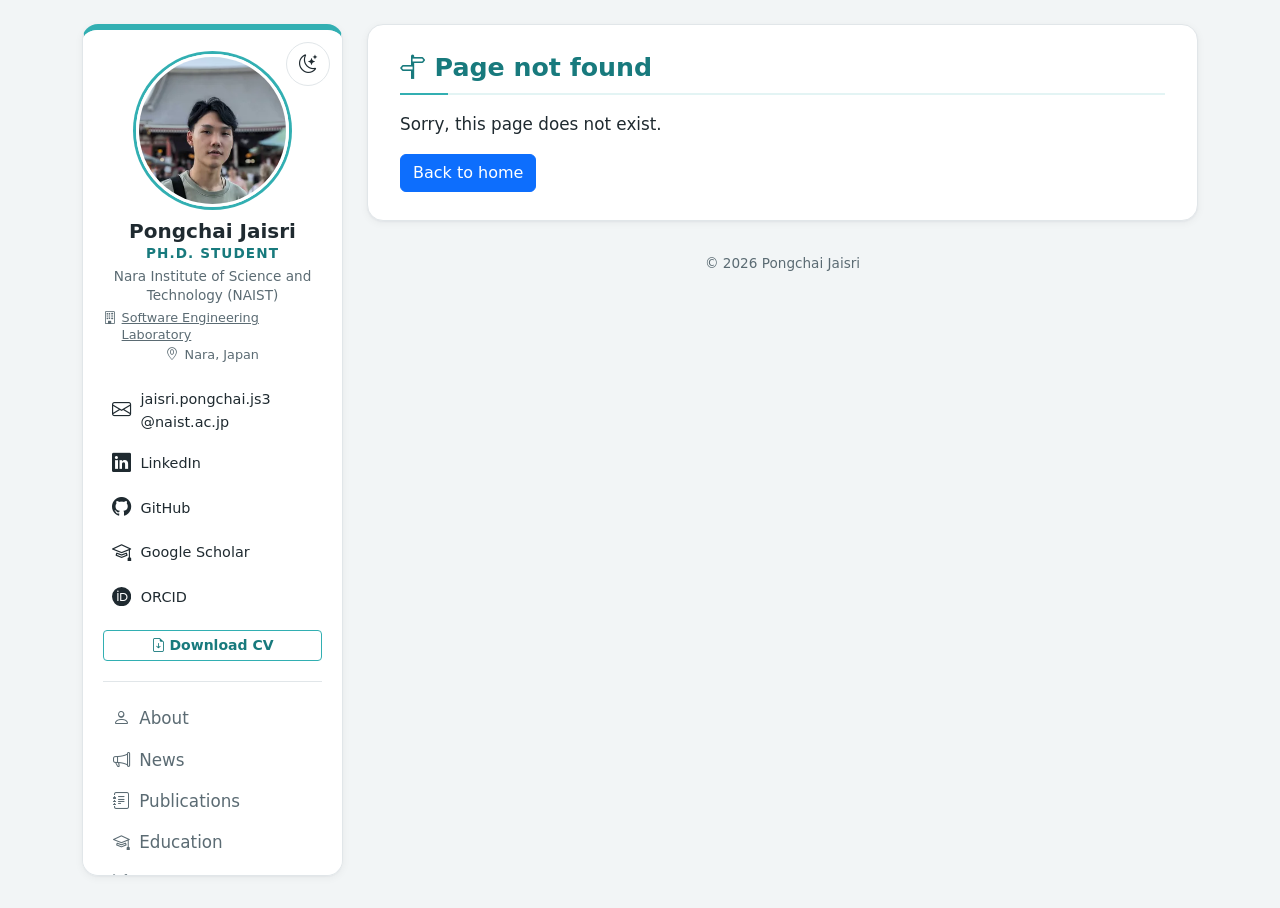
==== commit 9b68ba10: "Deploy new site" ====
--- a/index.html
+++ b/index.html
@@ -1 +1,28 @@
-<!doctype html><html lang="en"><head><meta charset="utf-8"/><link rel="icon" href="/favicon.ico"/><meta name="viewport" content="width=device-width,initial-scale=1"/><meta name="theme-color" content="#000000"/><meta name="description" content="Web site created using create-react-app"/><link rel="apple-touch-icon" href="/logo192.png"/><link rel="manifest" href="/manifest.json"/><script src="https://kit.fontawesome.com/6c62602fd6.js" crossorigin="anonymous"></script><title>Pongchai Jaisri</title><script defer="defer" src="/static/js/main.3704cb98.js"></script><link href="/static/css/main.f31c933e.css" rel="stylesheet"></head><body><div id="root"></div></body></html>+<!doctype html>
+<html lang="en">
+  <head>
+    <meta charset="UTF-8" />
+    <meta name="viewport" content="width=device-width, initial-scale=1.0" />
+    <title>Pongchai Jaisri — Ph.D. Student, NAIST</title>
+    <meta name="description" content="Pongchai Jaisri, Ph.D. student at the Software Engineering Laboratory, NAIST. Research on software engineering and dependency management." />
+    <meta name="theme-color" content="#32afb2" />
+    <meta property="og:title" content="Pongchai Jaisri" />
+    <meta property="og:description" content="Ph.D. student at the Software Engineering Laboratory, NAIST." />
+    <meta property="og:type" content="profile" />
+    <link rel="icon" type="image/svg+xml" href="/favicon.svg" />
+    <script>
+      // Apply the saved/OS colour theme before first paint to avoid a flash.
+      try {
+        var t = localStorage.getItem('theme');
+        if (t !== 'light' && t !== 'dark') t = matchMedia('(prefers-color-scheme: dark)').matches ? 'dark' : 'light';
+        document.documentElement.setAttribute('data-bs-theme', t);
+        document.documentElement.setAttribute('data-theme', t);
+      } catch (e) {}
+    </script>
+    <script type="module" crossorigin src="/assets/index-BYmaT0j-.js"></script>
+    <link rel="stylesheet" crossorigin href="/assets/index-DtNwV8hD.css">
+  </head>
+  <body>
+    <div id="root"></div>
+  </body>
+</html>
--- a/assets/index-DtNwV8hD.css
+++ b/assets/index-DtNwV8hD.css
@@ -0,0 +1 @@
+:root,[data-bs-theme=light]{--bs-blue:#0d6efd;--bs-indigo:#6610f2;--bs-purple:#6f42c1;--bs-pink:#d63384;--bs-red:#dc3545;--bs-orange:#fd7e14;--bs-yellow:#ffc107;--bs-green:#198754;--bs-teal:#20c997;--bs-cyan:#0dcaf0;--bs-black:#000;--bs-white:#fff;--bs-gray:#6c757d;--bs-gray-dark:#343a40;--bs-gray-100:#f8f9fa;--bs-gray-200:#e9ecef;--bs-gray-300:#dee2e6;--bs-gray-400:#ced4da;--bs-gray-500:#adb5bd;--bs-gray-600:#6c757d;--bs-gray-700:#495057;--bs-gray-800:#343a40;--bs-gray-900:#212529;--bs-primary:#0d6efd;--bs-secondary:#6c757d;--bs-success:#198754;--bs-info:#0dcaf0;--bs-warning:#ffc107;--bs-danger:#dc3545;--bs-light:#f8f9fa;--bs-dark:#212529;--bs-primary-rgb:13,110,253;--bs-secondary-rgb:108,117,125;--bs-success-rgb:25,135,84;--bs-info-rgb:13,202,240;--bs-warning-rgb:255,193,7;--bs-danger-rgb:220,53,69;--bs-light-rgb:248,249,250;--bs-dark-rgb:33,37,41;--bs-primary-text-emphasis:#052c65;--bs-secondary-text-emphasis:#2b2f32;--bs-success-text-emphasis:#0a3622;--bs-info-text-emphasis:#055160;--bs-warning-text-emphasis:#664d03;--bs-danger-text-emphasis:#58151c;--bs-light-text-emphasis:#495057;--bs-dark-text-emphasis:#495057;--bs-primary-bg-subtle:#cfe2ff;--bs-secondary-bg-subtle:#e2e3e5;--bs-success-bg-subtle:#d1e7dd;--bs-info-bg-subtle:#cff4fc;--bs-warning-bg-subtle:#fff3cd;--bs-danger-bg-subtle:#f8d7da;--bs-light-bg-subtle:#fcfcfd;--bs-dark-bg-subtle:#ced4da;--bs-primary-border-subtle:#9ec5fe;--bs-secondary-border-subtle:#c4c8cb;--bs-success-border-subtle:#a3cfbb;--bs-info-border-subtle:#9eeaf9;--bs-warning-border-subtle:#ffe69c;--bs-danger-border-subtle:#f1aeb5;--bs-light-border-subtle:#e9ecef;--bs-dark-border-subtle:#adb5bd;--bs-white-rgb:255,255,255;--bs-black-rgb:0,0,0;--bs-font-sans-serif:system-ui,-apple-system,"Segoe UI",Roboto,"Helvetica Neue","Noto Sans","Liberation Sans",Arial,sans-serif,"Apple Color Emoji","Segoe UI Emoji","Segoe UI Symbol","Noto Color Emoji";--bs-font-monospace:SFMono-Regular,Menlo,Monaco,Consolas,"Liberation Mono","Courier New",monospace;--bs-gradient:linear-gradient(180deg, #ffffff26, #fff0);--bs-body-font-family:var(--bs-font-sans-serif);--bs-body-font-size:1rem;--bs-body-font-weight:400;--bs-body-line-height:1.5;--bs-body-color:#212529;--bs-body-color-rgb:33,37,41;--bs-body-bg:#fff;--bs-body-bg-rgb:255,255,255;--bs-emphasis-color:#000;--bs-emphasis-color-rgb:0,0,0;--bs-secondary-color:#212529bf;--bs-secondary-color-rgb:33,37,41;--bs-secondary-bg:#e9ecef;--bs-secondary-bg-rgb:233,236,239;--bs-tertiary-color:#21252980;--bs-tertiary-color-rgb:33,37,41;--bs-tertiary-bg:#f8f9fa;--bs-tertiary-bg-rgb:248,249,250;--bs-heading-color:inherit;--bs-link-color:#0d6efd;--bs-link-color-rgb:13,110,253;--bs-link-decoration:underline;--bs-link-hover-color:#0a58ca;--bs-link-hover-color-rgb:10,88,202;--bs-code-color:#d63384;--bs-highlight-color:#212529;--bs-highlight-bg:#fff3cd;--bs-border-width:1px;--bs-border-style:solid;--bs-border-color:#dee2e6;--bs-border-color-translucent:#0000002d;--bs-border-radius:.375rem;--bs-border-radius-sm:.25rem;--bs-border-radius-lg:.5rem;--bs-border-radius-xl:1rem;--bs-border-radius-xxl:2rem;--bs-border-radius-2xl:var(--bs-border-radius-xxl);--bs-border-radius-pill:50rem;--bs-box-shadow:0 .5rem 1rem #00000026;--bs-box-shadow-sm:0 .125rem .25rem #00000013;--bs-box-shadow-lg:0 1rem 3rem #0000002d;--bs-box-shadow-inset:inset 0 1px 2px #00000013;--bs-focus-ring-width:.25rem;--bs-focus-ring-opacity:.25;--bs-focus-ring-color:#0d6efd40;--bs-form-valid-color:#198754;--bs-form-valid-border-color:#198754;--bs-form-invalid-color:#dc3545;--bs-form-invalid-border-color:#dc3545}[data-bs-theme=dark]{--lightningcss-light: ;--lightningcss-dark:initial;color-scheme:dark;--bs-body-color:#dee2e6;--bs-body-color-rgb:222,226,230;--bs-body-bg:#212529;--bs-body-bg-rgb:33,37,41;--bs-emphasis-color:#fff;--bs-emphasis-color-rgb:255,255,255;--bs-secondary-color:#dee2e6bf;--bs-secondary-color-rgb:222,226,230;--bs-secondary-bg:#343a40;--bs-secondary-bg-rgb:52,58,64;--bs-tertiary-color:#dee2e680;--bs-tertiary-color-rgb:222,226,230;--bs-tertiary-bg:#2b3035;--bs-tertiary-bg-rgb:43,48,53;--bs-primary-text-emphasis:#6ea8fe;--bs-secondary-text-emphasis:#a7acb1;--bs-success-text-emphasis:#75b798;--bs-info-text-emphasis:#6edff6;--bs-warning-text-emphasis:#ffda6a;--bs-danger-text-emphasis:#ea868f;--bs-light-text-emphasis:#f8f9fa;--bs-dark-text-emphasis:#dee2e6;--bs-primary-bg-subtle:#031633;--bs-secondary-bg-subtle:#161719;--bs-success-bg-subtle:#051b11;--bs-info-bg-subtle:#032830;--bs-warning-bg-subtle:#332701;--bs-danger-bg-subtle:#2c0b0e;--bs-light-bg-subtle:#343a40;--bs-dark-bg-subtle:#1a1d20;--bs-primary-border-subtle:#084298;--bs-secondary-border-subtle:#41464b;--bs-success-border-subtle:#0f5132;--bs-info-border-subtle:#087990;--bs-warning-border-subtle:#997404;--bs-danger-border-subtle:#842029;--bs-light-border-subtle:#495057;--bs-dark-border-subtle:#343a40;--bs-heading-color:inherit;--bs-link-color:#6ea8fe;--bs-link-hover-color:#8bb9fe;--bs-link-color-rgb:110,168,254;--bs-link-hover-color-rgb:139,185,254;--bs-code-color:#e685b5;--bs-highlight-color:#dee2e6;--bs-highlight-bg:#664d03;--bs-border-color:#495057;--bs-border-color-translucent:#ffffff26;--bs-form-valid-color:#75b798;--bs-form-valid-border-color:#75b798;--bs-form-invalid-color:#ea868f;--bs-form-invalid-border-color:#ea868f}*,:after,:before{box-sizing:border-box}@media (prefers-reduced-motion:no-preference){:root{scroll-behavior:smooth}}body{font-family:var(--bs-body-font-family);font-size:var(--bs-body-font-size);font-weight:var(--bs-body-font-weight);line-height:var(--bs-body-line-height);color:var(--bs-body-color);text-align:var(--bs-body-text-align);background-color:var(--bs-body-bg);-webkit-text-size-adjust:100%;-webkit-tap-highlight-color:transparent;margin:0}hr{color:inherit;border:0;border-top:var(--bs-border-width) solid;opacity:.25;margin:1rem 0}.h1,.h2,.h3,.h4,.h5,.h6,h1,h2,h3,h4,h5,h6{color:var(--bs-heading-color);margin-top:0;margin-bottom:.5rem;font-weight:500;line-height:1.2}.h1,h1{font-size:calc(1.375rem + 1.5vw)}@media (width>=1200px){.h1,h1{font-size:2.5rem}}.h2,h2{font-size:calc(1.325rem + .9vw)}@media (width>=1200px){.h2,h2{font-size:2rem}}.h3,h3{font-size:calc(1.3rem + .6vw)}@media (width>=1200px){.h3,h3{font-size:1.75rem}}.h4,h4{font-size:calc(1.275rem + .3vw)}@media (width>=1200px){.h4,h4{font-size:1.5rem}}.h5,h5{font-size:1.25rem}.h6,h6{font-size:1rem}p{margin-top:0;margin-bottom:1rem}abbr[title]{cursor:help;-webkit-text-decoration-skip-ink:none;text-decoration-skip-ink:none;-webkit-text-decoration:underline dotted;text-decoration:underline dotted}address{font-style:normal;line-height:inherit;margin-bottom:1rem}ol,ul{padding-left:2rem}dl,ol,ul{margin-top:0;margin-bottom:1rem}ol ol,ol ul,ul ol,ul ul{margin-bottom:0}dt{font-weight:700}dd{margin-bottom:.5rem;margin-left:0}blockquote{margin:0 0 1rem}b,strong{font-weight:bolder}.small,small{font-size:.875em}.mark,mark{color:var(--bs-highlight-color);background-color:var(--bs-highlight-bg);padding:.1875em}sub,sup{vertical-align:baseline;font-size:.75em;line-height:0;position:relative}sub{bottom:-.25em}sup{top:-.5em}a{color:rgba(var(--bs-link-color-rgb),var(--bs-link-opacity,1));text-decoration:underline}a:hover{--bs-link-color-rgb:var(--bs-link-hover-color-rgb)}a:not([href]):not([class]),a:not([href]):not([class]):hover{color:inherit;text-decoration:none}code,kbd,pre,samp{font-family:var(--bs-font-monospace);font-size:1em}pre{margin-top:0;margin-bottom:1rem;font-size:.875em;display:block;overflow:auto}pre code{font-size:inherit;color:inherit;word-break:normal}code{color:var(--bs-code-color);word-wrap:break-word;font-size:.875em}a>code{color:inherit}kbd{color:var(--bs-body-bg);background-color:var(--bs-body-color);border-radius:.25rem;padding:.1875rem .375rem;font-size:.875em}kbd kbd{padding:0;font-size:1em}figure{margin:0 0 1rem}img,svg{vertical-align:middle}table{caption-side:bottom;border-collapse:collapse}caption{color:var(--bs-secondary-color);text-align:left;padding-top:.5rem;padding-bottom:.5rem}th{text-align:inherit;text-align:-webkit-match-parent}tbody,td,tfoot,th,thead,tr{border-color:inherit;border-style:solid;border-width:0}label{display:inline-block}button{border-radius:0}button:focus:not(:focus-visible){outline:0}button,input,optgroup,select,textarea{font-family:inherit;font-size:inherit;line-height:inherit;margin:0}button,select{text-transform:none}[role=button]{cursor:pointer}select{word-wrap:normal}select:disabled{opacity:1}[list]:not([type=date]):not([type=datetime-local]):not([type=month]):not([type=week]):not([type=time])::-webkit-calendar-picker-indicator{display:none!important}[type=button],[type=reset],[type=submit],button{-webkit-appearance:button}[type=button]:not(:disabled),[type=reset]:not(:disabled),[type=submit]:not(:disabled),button:not(:disabled){cursor:pointer}::-moz-focus-inner{border-style:none;padding:0}textarea{resize:vertical}fieldset{border:0;min-width:0;margin:0;padding:0}legend{float:left;width:100%;line-height:inherit;margin-bottom:.5rem;padding:0;font-size:calc(1.275rem + .3vw)}@media (width>=1200px){legend{font-size:1.5rem}}legend+*{clear:left}::-webkit-datetime-edit-day-field{padding:0}::-webkit-datetime-edit-fields-wrapper{padding:0}::-webkit-datetime-edit-hour-field{padding:0}::-webkit-datetime-edit-minute-field{padding:0}::-webkit-datetime-edit-month-field{padding:0}::-webkit-datetime-edit-text{padding:0}::-webkit-datetime-edit-year-field{padding:0}::-webkit-inner-spin-button{height:auto}[type=search]{-webkit-appearance:textfield;outline-offset:-2px}[type=search]::-webkit-search-cancel-button{cursor:pointer;filter:grayscale()}::-webkit-search-decoration{-webkit-appearance:none}::-webkit-color-swatch-wrapper{padding:0}::file-selector-button{font:inherit;-webkit-appearance:button}output{display:inline-block}iframe{border:0}summary{cursor:pointer;display:list-item}progress{vertical-align:baseline}[hidden]{display:none!important}.lead{font-size:1.25rem;font-weight:300}.display-1{font-size:calc(1.625rem + 4.5vw);font-weight:300;line-height:1.2}@media (width>=1200px){.display-1{font-size:5rem}}.display-2{font-size:calc(1.575rem + 3.9vw);font-weight:300;line-height:1.2}@media (width>=1200px){.display-2{font-size:4.5rem}}.display-3{font-size:calc(1.525rem + 3.3vw);font-weight:300;line-height:1.2}@media (width>=1200px){.display-3{font-size:4rem}}.display-4{font-size:calc(1.475rem + 2.7vw);font-weight:300;line-height:1.2}@media (width>=1200px){.display-4{font-size:3.5rem}}.display-5{font-size:calc(1.425rem + 2.1vw);font-weight:300;line-height:1.2}@media (width>=1200px){.display-5{font-size:3rem}}.display-6{font-size:calc(1.375rem + 1.5vw);font-weight:300;line-height:1.2}@media (width>=1200px){.display-6{font-size:2.5rem}}.list-unstyled,.list-inline{padding-left:0;list-style:none}.list-inline-item{display:inline-block}.list-inline-item:not(:last-child){margin-right:.5rem}.initialism{text-transform:uppercase;font-size:.875em}.blockquote{margin-bottom:1rem;font-size:1.25rem}.blockquote>:last-child{margin-bottom:0}.blockquote-footer{color:#6c757d;margin-top:-1rem;margin-bottom:1rem;font-size:.875em}.blockquote-footer:before{content:"— "}.img-fluid{max-width:100%;height:auto}.img-thumbnail{background-color:var(--bs-body-bg);border:var(--bs-border-width) solid var(--bs-border-color);border-radius:var(--bs-border-radius);max-width:100%;height:auto;padding:.25rem}.figure{display:inline-block}.figure-img{margin-bottom:.5rem;line-height:1}.figure-caption{color:var(--bs-secondary-color);font-size:.875em}.container,.container-fluid,.container-lg,.container-md,.container-sm,.container-xl,.container-xxl{--bs-gutter-x:1.5rem;--bs-gutter-y:0;width:100%;padding-right:calc(var(--bs-gutter-x) * .5);padding-left:calc(var(--bs-gutter-x) * .5);margin-left:auto;margin-right:auto}@media (width>=576px){.container,.container-sm{max-width:540px}}@media (width>=768px){.container,.container-md,.container-sm{max-width:720px}}@media (width>=992px){.container,.container-lg,.container-md,.container-sm{max-width:960px}}@media (width>=1200px){.container,.container-lg,.container-md,.container-sm,.container-xl{max-width:1140px}}@media (width>=1400px){.container,.container-lg,.container-md,.container-sm,.container-xl,.container-xxl{max-width:1320px}}:root{--bs-breakpoint-xs:0;--bs-breakpoint-sm:576px;--bs-breakpoint-md:768px;--bs-breakpoint-lg:992px;--bs-breakpoint-xl:1200px;--bs-breakpoint-xxl:1400px}.row{--bs-gutter-x:1.5rem;--bs-gutter-y:0;margin-top:calc(-1 * var(--bs-gutter-y));margin-right:calc(-.5 * var(--bs-gutter-x));margin-left:calc(-.5 * var(--bs-gutter-x));flex-wrap:wrap;display:flex}.row>*{width:100%;max-width:100%;padding-right:calc(var(--bs-gutter-x) * .5);padding-left:calc(var(--bs-gutter-x) * .5);margin-top:var(--bs-gutter-y);flex-shrink:0}.col{flex:1 0 0}.row-cols-auto>*{flex:none;width:auto}.row-cols-1>*{flex:none;width:100%}.row-cols-2>*{flex:none;width:50%}.row-cols-3>*{flex:none;width:33.3333%}.row-cols-4>*{flex:none;width:25%}.row-cols-5>*{flex:none;width:20%}.row-cols-6>*{flex:none;width:16.6667%}.col-auto{flex:none;width:auto}.col-1{flex:none;width:8.33333%}.col-2{flex:none;width:16.6667%}.col-3{flex:none;width:25%}.col-4{flex:none;width:33.3333%}.col-5{flex:none;width:41.6667%}.col-6{flex:none;width:50%}.col-7{flex:none;width:58.3333%}.col-8{flex:none;width:66.6667%}.col-9{flex:none;width:75%}.col-10{flex:none;width:83.3333%}.col-11{flex:none;width:91.6667%}.col-12{flex:none;width:100%}.offset-1{margin-left:8.33333%}.offset-2{margin-left:16.6667%}.offset-3{margin-left:25%}.offset-4{margin-left:33.3333%}.offset-5{margin-left:41.6667%}.offset-6{margin-left:50%}.offset-7{margin-left:58.3333%}.offset-8{margin-left:66.6667%}.offset-9{margin-left:75%}.offset-10{margin-left:83.3333%}.offset-11{margin-left:91.6667%}.g-0,.gx-0{--bs-gutter-x:0}.g-0,.gy-0{--bs-gutter-y:0}.g-1,.gx-1{--bs-gutter-x:.25rem}.g-1,.gy-1{--bs-gutter-y:.25rem}.g-2,.gx-2{--bs-gutter-x:.5rem}.g-2,.gy-2{--bs-gutter-y:.5rem}.g-3,.gx-3{--bs-gutter-x:1rem}.g-3,.gy-3{--bs-gutter-y:1rem}.g-4,.gx-4{--bs-gutter-x:1.5rem}.g-4,.gy-4{--bs-gutter-y:1.5rem}.g-5,.gx-5{--bs-gutter-x:3rem}.g-5,.gy-5{--bs-gutter-y:3rem}@media (width>=576px){.col-sm{flex:1 0 0}.row-cols-sm-auto>*{flex:none;width:auto}.row-cols-sm-1>*{flex:none;width:100%}.row-cols-sm-2>*{flex:none;width:50%}.row-cols-sm-3>*{flex:none;width:33.3333%}.row-cols-sm-4>*{flex:none;width:25%}.row-cols-sm-5>*{flex:none;width:20%}.row-cols-sm-6>*{flex:none;width:16.6667%}.col-sm-auto{flex:none;width:auto}.col-sm-1{flex:none;width:8.33333%}.col-sm-2{flex:none;width:16.6667%}.col-sm-3{flex:none;width:25%}.col-sm-4{flex:none;width:33.3333%}.col-sm-5{flex:none;width:41.6667%}.col-sm-6{flex:none;width:50%}.col-sm-7{flex:none;width:58.3333%}.col-sm-8{flex:none;width:66.6667%}.col-sm-9{flex:none;width:75%}.col-sm-10{flex:none;width:83.3333%}.col-sm-11{flex:none;width:91.6667%}.col-sm-12{flex:none;width:100%}.offset-sm-0{margin-left:0}.offset-sm-1{margin-left:8.33333%}.offset-sm-2{margin-left:16.6667%}.offset-sm-3{margin-left:25%}.offset-sm-4{margin-left:33.3333%}.offset-sm-5{margin-left:41.6667%}.offset-sm-6{margin-left:50%}.offset-sm-7{margin-left:58.3333%}.offset-sm-8{margin-left:66.6667%}.offset-sm-9{margin-left:75%}.offset-sm-10{margin-left:83.3333%}.offset-sm-11{margin-left:91.6667%}.g-sm-0,.gx-sm-0{--bs-gutter-x:0}.g-sm-0,.gy-sm-0{--bs-gutter-y:0}.g-sm-1,.gx-sm-1{--bs-gutter-x:.25rem}.g-sm-1,.gy-sm-1{--bs-gutter-y:.25rem}.g-sm-2,.gx-sm-2{--bs-gutter-x:.5rem}.g-sm-2,.gy-sm-2{--bs-gutter-y:.5rem}.g-sm-3,.gx-sm-3{--bs-gutter-x:1rem}.g-sm-3,.gy-sm-3{--bs-gutter-y:1rem}.g-sm-4,.gx-sm-4{--bs-gutter-x:1.5rem}.g-sm-4,.gy-sm-4{--bs-gutter-y:1.5rem}.g-sm-5,.gx-sm-5{--bs-gutter-x:3rem}.g-sm-5,.gy-sm-5{--bs-gutter-y:3rem}}@media (width>=768px){.col-md{flex:1 0 0}.row-cols-md-auto>*{flex:none;width:auto}.row-cols-md-1>*{flex:none;width:100%}.row-cols-md-2>*{flex:none;width:50%}.row-cols-md-3>*{flex:none;width:33.3333%}.row-cols-md-4>*{flex:none;width:25%}.row-cols-md-5>*{flex:none;width:20%}.row-cols-md-6>*{flex:none;width:16.6667%}.col-md-auto{flex:none;width:auto}.col-md-1{flex:none;width:8.33333%}.col-md-2{flex:none;width:16.6667%}.col-md-3{flex:none;width:25%}.col-md-4{flex:none;width:33.3333%}.col-md-5{flex:none;width:41.6667%}.col-md-6{flex:none;width:50%}.col-md-7{flex:none;width:58.3333%}.col-md-8{flex:none;width:66.6667%}.col-md-9{flex:none;width:75%}.col-md-10{flex:none;width:83.3333%}.col-md-11{flex:none;width:91.6667%}.col-md-12{flex:none;width:100%}.offset-md-0{margin-left:0}.offset-md-1{margin-left:8.33333%}.offset-md-2{margin-left:16.6667%}.offset-md-3{margin-left:25%}.offset-md-4{margin-left:33.3333%}.offset-md-5{margin-left:41.6667%}.offset-md-6{margin-left:50%}.offset-md-7{margin-left:58.3333%}.offset-md-8{margin-left:66.6667%}.offset-md-9{margin-left:75%}.offset-md-10{margin-left:83.3333%}.offset-md-11{margin-left:91.6667%}.g-md-0,.gx-md-0{--bs-gutter-x:0}.g-md-0,.gy-md-0{--bs-gutter-y:0}.g-md-1,.gx-md-1{--bs-gutter-x:.25rem}.g-md-1,.gy-md-1{--bs-gutter-y:.25rem}.g-md-2,.gx-md-2{--bs-gutter-x:.5rem}.g-md-2,.gy-md-2{--bs-gutter-y:.5rem}.g-md-3,.gx-md-3{--bs-gutter-x:1rem}.g-md-3,.gy-md-3{--bs-gutter-y:1rem}.g-md-4,.gx-md-4{--bs-gutter-x:1.5rem}.g-md-4,.gy-md-4{--bs-gutter-y:1.5rem}.g-md-5,.gx-md-5{--bs-gutter-x:3rem}.g-md-5,.gy-md-5{--bs-gutter-y:3rem}}@media (width>=992px){.col-lg{flex:1 0 0}.row-cols-lg-auto>*{flex:none;width:auto}.row-cols-lg-1>*{flex:none;width:100%}.row-cols-lg-2>*{flex:none;width:50%}.row-cols-lg-3>*{flex:none;width:33.3333%}.row-cols-lg-4>*{flex:none;width:25%}.row-cols-lg-5>*{flex:none;width:20%}.row-cols-lg-6>*{flex:none;width:16.6667%}.col-lg-auto{flex:none;width:auto}.col-lg-1{flex:none;width:8.33333%}.col-lg-2{flex:none;width:16.6667%}.col-lg-3{flex:none;width:25%}.col-lg-4{flex:none;width:33.3333%}.col-lg-5{flex:none;width:41.6667%}.col-lg-6{flex:none;width:50%}.col-lg-7{flex:none;width:58.3333%}.col-lg-8{flex:none;width:66.6667%}.col-lg-9{flex:none;width:75%}.col-lg-10{flex:none;width:83.3333%}.col-lg-11{flex:none;width:91.6667%}.col-lg-12{flex:none;width:100%}.offset-lg-0{margin-left:0}.offset-lg-1{margin-left:8.33333%}.offset-lg-2{margin-left:16.6667%}.offset-lg-3{margin-left:25%}.offset-lg-4{margin-left:33.3333%}.offset-lg-5{margin-left:41.6667%}.offset-lg-6{margin-left:50%}.offset-lg-7{margin-left:58.3333%}.offset-lg-8{margin-left:66.6667%}.offset-lg-9{margin-left:75%}.offset-lg-10{margin-left:83.3333%}.offset-lg-11{margin-left:91.6667%}.g-lg-0,.gx-lg-0{--bs-gutter-x:0}.g-lg-0,.gy-lg-0{--bs-gutter-y:0}.g-lg-1,.gx-lg-1{--bs-gutter-x:.25rem}.g-lg-1,.gy-lg-1{--bs-gutter-y:.25rem}.g-lg-2,.gx-lg-2{--bs-gutter-x:.5rem}.g-lg-2,.gy-lg-2{--bs-gutter-y:.5rem}.g-lg-3,.gx-lg-3{--bs-gutter-x:1rem}.g-lg-3,.gy-lg-3{--bs-gutter-y:1rem}.g-lg-4,.gx-lg-4{--bs-gutter-x:1.5rem}.g-lg-4,.gy-lg-4{--bs-gutter-y:1.5rem}.g-lg-5,.gx-lg-5{--bs-gutter-x:3rem}.g-lg-5,.gy-lg-5{--bs-gutter-y:3rem}}@media (width>=1200px){.col-xl{flex:1 0 0}.row-cols-xl-auto>*{flex:none;width:auto}.row-cols-xl-1>*{flex:none;width:100%}.row-cols-xl-2>*{flex:none;width:50%}.row-cols-xl-3>*{flex:none;width:33.3333%}.row-cols-xl-4>*{flex:none;width:25%}.row-cols-xl-5>*{flex:none;width:20%}.row-cols-xl-6>*{flex:none;width:16.6667%}.col-xl-auto{flex:none;width:auto}.col-xl-1{flex:none;width:8.33333%}.col-xl-2{flex:none;width:16.6667%}.col-xl-3{flex:none;width:25%}.col-xl-4{flex:none;width:33.3333%}.col-xl-5{flex:none;width:41.6667%}.col-xl-6{flex:none;width:50%}.col-xl-7{flex:none;width:58.3333%}.col-xl-8{flex:none;width:66.6667%}.col-xl-9{flex:none;width:75%}.col-xl-10{flex:none;width:83.3333%}.col-xl-11{flex:none;width:91.6667%}.col-xl-12{flex:none;width:100%}.offset-xl-0{margin-left:0}.offset-xl-1{margin-left:8.33333%}.offset-xl-2{margin-left:16.6667%}.offset-xl-3{margin-left:25%}.offset-xl-4{margin-left:33.3333%}.offset-xl-5{margin-left:41.6667%}.offset-xl-6{margin-left:50%}.offset-xl-7{margin-left:58.3333%}.offset-xl-8{margin-left:66.6667%}.offset-xl-9{margin-left:75%}.offset-xl-10{margin-left:83.3333%}.offset-xl-11{margin-left:91.6667%}.g-xl-0,.gx-xl-0{--bs-gutter-x:0}.g-xl-0,.gy-xl-0{--bs-gutter-y:0}.g-xl-1,.gx-xl-1{--bs-gutter-x:.25rem}.g-xl-1,.gy-xl-1{--bs-gutter-y:.25rem}.g-xl-2,.gx-xl-2{--bs-gutter-x:.5rem}.g-xl-2,.gy-xl-2{--bs-gutter-y:.5rem}.g-xl-3,.gx-xl-3{--bs-gutter-x:1rem}.g-xl-3,.gy-xl-3{--bs-gutter-y:1rem}.g-xl-4,.gx-xl-4{--bs-gutter-x:1.5rem}.g-xl-4,.gy-xl-4{--bs-gutter-y:1.5rem}.g-xl-5,.gx-xl-5{--bs-gutter-x:3rem}.g-xl-5,.gy-xl-5{--bs-gutter-y:3rem}}@media (width>=1400px){.col-xxl{flex:1 0 0}.row-cols-xxl-auto>*{flex:none;width:auto}.row-cols-xxl-1>*{flex:none;width:100%}.row-cols-xxl-2>*{flex:none;width:50%}.row-cols-xxl-3>*{flex:none;width:33.3333%}.row-cols-xxl-4>*{flex:none;width:25%}.row-cols-xxl-5>*{flex:none;width:20%}.row-cols-xxl-6>*{flex:none;width:16.6667%}.col-xxl-auto{flex:none;width:auto}.col-xxl-1{flex:none;width:8.33333%}.col-xxl-2{flex:none;width:16.6667%}.col-xxl-3{flex:none;width:25%}.col-xxl-4{flex:none;width:33.3333%}.col-xxl-5{flex:none;width:41.6667%}.col-xxl-6{flex:none;width:50%}.col-xxl-7{flex:none;width:58.3333%}.col-xxl-8{flex:none;width:66.6667%}.col-xxl-9{flex:none;width:75%}.col-xxl-10{flex:none;width:83.3333%}.col-xxl-11{flex:none;width:91.6667%}.col-xxl-12{flex:none;width:100%}.offset-xxl-0{margin-left:0}.offset-xxl-1{margin-left:8.33333%}.offset-xxl-2{margin-left:16.6667%}.offset-xxl-3{margin-left:25%}.offset-xxl-4{margin-left:33.3333%}.offset-xxl-5{margin-left:41.6667%}.offset-xxl-6{margin-left:50%}.offset-xxl-7{margin-left:58.3333%}.offset-xxl-8{margin-left:66.6667%}.offset-xxl-9{margin-left:75%}.offset-xxl-10{margin-left:83.3333%}.offset-xxl-11{margin-left:91.6667%}.g-xxl-0,.gx-xxl-0{--bs-gutter-x:0}.g-xxl-0,.gy-xxl-0{--bs-gutter-y:0}.g-xxl-1,.gx-xxl-1{--bs-gutter-x:.25rem}.g-xxl-1,.gy-xxl-1{--bs-gutter-y:.25rem}.g-xxl-2,.gx-xxl-2{--bs-gutter-x:.5rem}.g-xxl-2,.gy-xxl-2{--bs-gutter-y:.5rem}.g-xxl-3,.gx-xxl-3{--bs-gutter-x:1rem}.g-xxl-3,.gy-xxl-3{--bs-gutter-y:1rem}.g-xxl-4,.gx-xxl-4{--bs-gutter-x:1.5rem}.g-xxl-4,.gy-xxl-4{--bs-gutter-y:1.5rem}.g-xxl-5,.gx-xxl-5{--bs-gutter-x:3rem}.g-xxl-5,.gy-xxl-5{--bs-gutter-y:3rem}}.table{--bs-table-color-type:initial;--bs-table-bg-type:initial;--bs-table-color-state:initial;--bs-table-bg-state:initial;--bs-table-color:var(--bs-emphasis-color);--bs-table-bg:var(--bs-body-bg);--bs-table-border-color:var(--bs-border-color);--bs-table-accent-bg:transparent;--bs-table-striped-color:var(--bs-emphasis-color);--bs-table-striped-bg:rgba(var(--bs-emphasis-color-rgb), .05);--bs-table-active-color:var(--bs-emphasis-color);--bs-table-active-bg:rgba(var(--bs-emphasis-color-rgb), .1);--bs-table-hover-color:var(--bs-emphasis-color);--bs-table-hover-bg:rgba(var(--bs-emphasis-color-rgb), .075);vertical-align:top;border-color:var(--bs-table-border-color);width:100%;margin-bottom:1rem}.table>:not(caption)>*>*{color:var(--bs-table-color-state,var(--bs-table-color-type,var(--bs-table-color)));background-color:var(--bs-table-bg);border-bottom-width:var(--bs-border-width);box-shadow:inset 0 0 0 9999px var(--bs-table-bg-state,var(--bs-table-bg-type,var(--bs-table-accent-bg)));padding:.5rem}.table>tbody{vertical-align:inherit}.table>thead{vertical-align:bottom}.table-group-divider{border-top:calc(var(--bs-border-width) * 2) solid currentcolor}.caption-top{caption-side:top}.table-sm>:not(caption)>*>*{padding:.25rem}.table-bordered>:not(caption)>*{border-width:var(--bs-border-width) 0}.table-bordered>:not(caption)>*>*{border-width:0 var(--bs-border-width)}.table-borderless>:not(caption)>*>*{border-bottom-width:0}.table-borderless>:not(:first-child){border-top-width:0}.table-striped>tbody>tr:nth-of-type(odd)>*,.table-striped-columns>:not(caption)>tr>:nth-child(2n){--bs-table-color-type:var(--bs-table-striped-color);--bs-table-bg-type:var(--bs-table-striped-bg)}.table-active{--bs-table-color-state:var(--bs-table-active-color);--bs-table-bg-state:var(--bs-table-active-bg)}.table-hover>tbody>tr:hover>*{--bs-table-color-state:var(--bs-table-hover-color);--bs-table-bg-state:var(--bs-table-hover-bg)}.table-primary{--bs-table-color:#000;--bs-table-bg:#cfe2ff;--bs-table-border-color:#a6b5cc;--bs-table-striped-bg:#c5d7f2;--bs-table-striped-color:#000;--bs-table-active-bg:#bacbe6;--bs-table-active-color:#000;--bs-table-hover-bg:#bfd1ec;--bs-table-hover-color:#000;color:var(--bs-table-color);border-color:var(--bs-table-border-color)}.table-secondary{--bs-table-color:#000;--bs-table-bg:#e2e3e5;--bs-table-border-color:#b5b6b7;--bs-table-striped-bg:#d7d8da;--bs-table-striped-color:#000;--bs-table-active-bg:#cbccce;--bs-table-active-color:#000;--bs-table-hover-bg:#d1d2d4;--bs-table-hover-color:#000;color:var(--bs-table-color);border-color:var(--bs-table-border-color)}.table-success{--bs-table-color:#000;--bs-table-bg:#d1e7dd;--bs-table-border-color:#a7b9b1;--bs-table-striped-bg:#c7dbd2;--bs-table-striped-color:#000;--bs-table-active-bg:#bcd0c7;--bs-table-active-color:#000;--bs-table-hover-bg:#c1d6cc;--bs-table-hover-color:#000;color:var(--bs-table-color);border-color:var(--bs-table-border-color)}.table-info{--bs-table-color:#000;--bs-table-bg:#cff4fc;--bs-table-border-color:#a6c3ca;--bs-table-striped-bg:#c5e8ef;--bs-table-striped-color:#000;--bs-table-active-bg:#badce3;--bs-table-active-color:#000;--bs-table-hover-bg:#bfe2e9;--bs-table-hover-color:#000;color:var(--bs-table-color);border-color:var(--bs-table-border-color)}.table-warning{--bs-table-color:#000;--bs-table-bg:#fff3cd;--bs-table-border-color:#ccc2a4;--bs-table-striped-bg:#f2e7c3;--bs-table-striped-color:#000;--bs-table-active-bg:#e6dbb9;--bs-table-active-color:#000;--bs-table-hover-bg:#ece1be;--bs-table-hover-color:#000;color:var(--bs-table-color);border-color:var(--bs-table-border-color)}.table-danger{--bs-table-color:#000;--bs-table-bg:#f8d7da;--bs-table-border-color:#c6acae;--bs-table-striped-bg:#eccccf;--bs-table-striped-color:#000;--bs-table-active-bg:#dfc2c4;--bs-table-active-color:#000;--bs-table-hover-bg:#e5c7ca;--bs-table-hover-color:#000;color:var(--bs-table-color);border-color:var(--bs-table-border-color)}.table-light{--bs-table-color:#000;--bs-table-bg:#f8f9fa;--bs-table-border-color:#c6c7c8;--bs-table-striped-bg:#ecedee;--bs-table-striped-color:#000;--bs-table-active-bg:#dfe0e1;--bs-table-active-color:#000;--bs-table-hover-bg:#e5e6e7;--bs-table-hover-color:#000;color:var(--bs-table-color);border-color:var(--bs-table-border-color)}.table-dark{--bs-table-color:#fff;--bs-table-bg:#212529;--bs-table-border-color:#4d5154;--bs-table-striped-bg:#2c3034;--bs-table-striped-color:#fff;--bs-table-active-bg:#373b3e;--bs-table-active-color:#fff;--bs-table-hover-bg:#323539;--bs-table-hover-color:#fff;color:var(--bs-table-color);border-color:var(--bs-table-border-color)}.table-responsive{-webkit-overflow-scrolling:touch;overflow-x:auto}@media (width<=575.98px){.table-responsive-sm{-webkit-overflow-scrolling:touch;overflow-x:auto}}@media (width<=767.98px){.table-responsive-md{-webkit-overflow-scrolling:touch;overflow-x:auto}}@media (width<=991.98px){.table-responsive-lg{-webkit-overflow-scrolling:touch;overflow-x:auto}}@media (width<=1199.98px){.table-responsive-xl{-webkit-overflow-scrolling:touch;overflow-x:auto}}@media (width<=1399.98px){.table-responsive-xxl{-webkit-overflow-scrolling:touch;overflow-x:auto}}.form-label{margin-bottom:.5rem}.col-form-label{padding-top:calc(.375rem + var(--bs-border-width));padding-bottom:calc(.375rem + var(--bs-border-width));font-size:inherit;margin-bottom:0;line-height:1.5}.col-form-label-lg{padding-top:calc(.5rem + var(--bs-border-width));padding-bottom:calc(.5rem + var(--bs-border-width));font-size:1.25rem}.col-form-label-sm{padding-top:calc(.25rem + var(--bs-border-width));padding-bottom:calc(.25rem + var(--bs-border-width));font-size:.875rem}.form-text{color:var(--bs-secondary-color);margin-top:.25rem;font-size:.875em}.form-control{width:100%;color:var(--bs-body-color);appearance:none;background-color:var(--bs-body-bg);border:var(--bs-border-width) solid var(--bs-border-color);border-radius:var(--bs-border-radius);background-clip:padding-box;padding:.375rem .75rem;font-size:1rem;font-weight:400;line-height:1.5;transition:border-color .15s ease-in-out,box-shadow .15s ease-in-out;display:block}@media (prefers-reduced-motion:reduce){.form-control{transition:none}}.form-control[type=file]{overflow:hidden}.form-control[type=file]:not(:disabled):not([readonly]){cursor:pointer}.form-control:focus{color:var(--bs-body-color);background-color:var(--bs-body-bg);border-color:#86b7fe;outline:0;box-shadow:0 0 0 .25rem #0d6efd40}.form-control::-webkit-date-and-time-value{min-width:85px;height:1.5em;margin:0}.form-control::-webkit-datetime-edit{padding:0;display:block}.form-control::placeholder{color:var(--bs-secondary-color);opacity:1}.form-control:disabled{background-color:var(--bs-secondary-bg);opacity:1}.form-control::-webkit-file-upload-button{-webkit-margin-end:.75rem;margin:-.375rem -.75rem;color:var(--bs-body-color);background-color:var(--bs-tertiary-bg);pointer-events:none;border-color:inherit;border-style:solid;border-width:0;border-inline-end-width:var(--bs-border-width);border-radius:0;margin-inline-end:.75rem;padding:.375rem .75rem;transition:color .15s ease-in-out,background-color .15s ease-in-out,border-color .15s ease-in-out,box-shadow .15s ease-in-out}.form-control::file-selector-button{-webkit-margin-end:.75rem;color:var(--bs-body-color);background-color:var(--bs-tertiary-bg);pointer-events:none;border-color:inherit;border-style:solid;border-width:0;border-inline-end-width:var(--bs-border-width);border-radius:0;margin:-.375rem -.75rem;margin-inline-end:.75rem;padding:.375rem .75rem;transition:color .15s ease-in-out,background-color .15s ease-in-out,border-color .15s ease-in-out,box-shadow .15s ease-in-out}@media (prefers-reduced-motion:reduce){.form-control::file-selector-button{transition:none}}.form-control:hover:not(:disabled):not([readonly])::-webkit-file-upload-button{background-color:var(--bs-secondary-bg)}.form-control:hover:not(:disabled):not([readonly])::file-selector-button{background-color:var(--bs-secondary-bg)}.form-control-plaintext{width:100%;color:var(--bs-body-color);border:solid #0000;border-width:var(--bs-border-width) 0;background-color:#0000;margin-bottom:0;padding:.375rem 0;line-height:1.5;display:block}.form-control-plaintext:focus{outline:0}.form-control-plaintext.form-control-lg,.form-control-plaintext.form-control-sm{padding-left:0;padding-right:0}.form-control-sm{min-height:calc(1.5em + .5rem + calc(var(--bs-border-width) * 2));border-radius:var(--bs-border-radius-sm);padding:.25rem .5rem;font-size:.875rem}.form-control-sm::file-selector-button{-webkit-margin-end:.5rem;margin:-.25rem -.5rem;margin-inline-end:.5rem;padding:.25rem .5rem}.form-control-lg{min-height:calc(1.5em + 1rem + calc(var(--bs-border-width) * 2));border-radius:var(--bs-border-radius-lg);padding:.5rem 1rem;font-size:1.25rem}.form-control-lg::file-selector-button{-webkit-margin-end:1rem;margin:-.5rem -1rem;margin-inline-end:1rem;padding:.5rem 1rem}textarea.form-control{min-height:calc(1.5em + .75rem + calc(var(--bs-border-width) * 2))}textarea.form-control-sm{min-height:calc(1.5em + .5rem + calc(var(--bs-border-width) * 2))}textarea.form-control-lg{min-height:calc(1.5em + 1rem + calc(var(--bs-border-width) * 2))}.form-control-color{width:3rem;height:calc(1.5em + .75rem + calc(var(--bs-border-width) * 2));padding:.375rem}.form-control-color:not(:disabled):not([readonly]){cursor:pointer}.form-control-color::-moz-color-swatch{border-radius:var(--bs-border-radius);border:0!important}.form-control-color::-webkit-color-swatch{border-radius:var(--bs-border-radius);border:0!important}.form-control-color.form-control-sm{height:calc(1.5em + .5rem + calc(var(--bs-border-width) * 2))}.form-control-color.form-control-lg{height:calc(1.5em + 1rem + calc(var(--bs-border-width) * 2))}.form-select{--bs-form-select-bg-img:url("data:image/svg+xml,%3csvg xmlns='http://www.w3.org/2000/svg' viewBox='0 0 16 16'%3e%3cpath fill='none' stroke='%23343a40' stroke-linecap='round' stroke-linejoin='round' stroke-width='2' d='m2 5 6 6 6-6'/%3e%3c/svg%3e");width:100%;color:var(--bs-body-color);appearance:none;background-color:var(--bs-body-bg);background-image:var(--bs-form-select-bg-img),var(--bs-form-select-bg-icon,none);border:var(--bs-border-width) solid var(--bs-border-color);border-radius:var(--bs-border-radius);background-position:right .75rem center;background-repeat:no-repeat;background-size:16px 12px;padding:.375rem 2.25rem .375rem .75rem;font-size:1rem;font-weight:400;line-height:1.5;transition:border-color .15s ease-in-out,box-shadow .15s ease-in-out;display:block}@media (prefers-reduced-motion:reduce){.form-select{transition:none}}.form-select:focus{border-color:#86b7fe;outline:0;box-shadow:0 0 0 .25rem #0d6efd40}.form-select[multiple],.form-select[size]:not([size="1"]){background-image:none;padding-right:.75rem}.form-select:disabled{background-color:var(--bs-secondary-bg)}.form-select:-moz-focusring{color:#0000;text-shadow:0 0 0 var(--bs-body-color)}.form-select-sm{border-radius:var(--bs-border-radius-sm);padding-top:.25rem;padding-bottom:.25rem;padding-left:.5rem;font-size:.875rem}.form-select-lg{border-radius:var(--bs-border-radius-lg);padding-top:.5rem;padding-bottom:.5rem;padding-left:1rem;font-size:1.25rem}[data-bs-theme=dark] .form-select{--bs-form-select-bg-img:url("data:image/svg+xml,%3csvg xmlns='http://www.w3.org/2000/svg' viewBox='0 0 16 16'%3e%3cpath fill='none' stroke='%23dee2e6' stroke-linecap='round' stroke-linejoin='round' stroke-width='2' d='m2 5 6 6 6-6'/%3e%3c/svg%3e")}.form-check{min-height:1.5rem;margin-bottom:.125rem;padding-left:1.5em;display:block}.form-check .form-check-input{float:left;margin-left:-1.5em}.form-check-reverse{text-align:right;padding-left:0;padding-right:1.5em}.form-check-reverse .form-check-input{float:right;margin-left:0;margin-right:-1.5em}.form-check-input{--bs-form-check-bg:var(--bs-body-bg);vertical-align:top;appearance:none;background-color:var(--bs-form-check-bg);background-image:var(--bs-form-check-bg-image);border:var(--bs-border-width) solid var(--bs-border-color);-webkit-print-color-adjust:exact;print-color-adjust:exact;color-adjust:exact;background-position:50%;background-repeat:no-repeat;background-size:contain;flex-shrink:0;width:1em;height:1em;margin-top:.25em}.form-check-input[type=checkbox]{border-radius:.25em}.form-check-input[type=radio]{border-radius:50%}.form-check-input:active{filter:brightness(90%)}.form-check-input:focus{border-color:#86b7fe;outline:0;box-shadow:0 0 0 .25rem #0d6efd40}.form-check-input:checked{background-color:#0d6efd;border-color:#0d6efd}.form-check-input:checked[type=checkbox]{--bs-form-check-bg-image:url("data:image/svg+xml,%3csvg xmlns='http://www.w3.org/2000/svg' viewBox='0 0 20 20'%3e%3cpath fill='none' stroke='%23fff' stroke-linecap='round' stroke-linejoin='round' stroke-width='3' d='m6 10 3 3 6-6'/%3e%3c/svg%3e")}.form-check-input:checked[type=radio]{--bs-form-check-bg-image:url("data:image/svg+xml,%3csvg xmlns='http://www.w3.org/2000/svg' viewBox='-4 -4 8 8'%3e%3ccircle r='2' fill='%23fff'/%3e%3c/svg%3e")}.form-check-input[type=checkbox]:indeterminate{--bs-form-check-bg-image:url("data:image/svg+xml,%3csvg xmlns='http://www.w3.org/2000/svg' viewBox='0 0 20 20'%3e%3cpath fill='none' stroke='%23fff' stroke-linecap='round' stroke-linejoin='round' stroke-width='3' d='M6 10h8'/%3e%3c/svg%3e");background-color:#0d6efd;border-color:#0d6efd}.form-check-input:disabled{pointer-events:none;filter:none;opacity:.5}.form-check-input:disabled~.form-check-label,.form-check-input[disabled]~.form-check-label{cursor:default;opacity:.5}.form-switch{padding-left:2.5em}.form-switch .form-check-input{--bs-form-switch-bg:url("data:image/svg+xml,%3csvg xmlns='http://www.w3.org/2000/svg' viewBox='-4 -4 8 8'%3e%3ccircle r='3' fill='rgba%280, 0, 0, 0.25%29'/%3e%3c/svg%3e");background-image:var(--bs-form-switch-bg);background-position:0;border-radius:2em;width:2em;margin-left:-2.5em;transition:background-position .15s ease-in-out}@media (prefers-reduced-motion:reduce){.form-switch .form-check-input{transition:none}}.form-switch .form-check-input:focus{--bs-form-switch-bg:url("data:image/svg+xml,%3csvg xmlns='http://www.w3.org/2000/svg' viewBox='-4 -4 8 8'%3e%3ccircle r='3' fill='%2386b7fe'/%3e%3c/svg%3e")}.form-switch .form-check-input:checked{--bs-form-switch-bg:url("data:image/svg+xml,%3csvg xmlns='http://www.w3.org/2000/svg' viewBox='-4 -4 8 8'%3e%3ccircle r='3' fill='%23fff'/%3e%3c/svg%3e");background-position:100%}.form-switch.form-check-reverse{padding-left:0;padding-right:2.5em}.form-switch.form-check-reverse .form-check-input{margin-left:0;margin-right:-2.5em}.form-check-inline{margin-right:1rem;display:inline-block}.btn-check{clip:rect(0,0,0,0);pointer-events:none;position:absolute}.btn-check:disabled+.btn,.btn-check[disabled]+.btn{pointer-events:none;filter:none;opacity:.65}[data-bs-theme=dark] .form-switch .form-check-input:not(:checked):not(:focus){--bs-form-switch-bg:url("data:image/svg+xml,%3csvg xmlns='http://www.w3.org/2000/svg' viewBox='-4 -4 8 8'%3e%3ccircle r='3' fill='rgba%28255, 255, 255, 0.25%29'/%3e%3c/svg%3e")}.form-range{appearance:none;background-color:#0000;width:100%;height:1.5rem;padding:0}.form-range:focus{outline:0}.form-range:focus::-webkit-slider-thumb{box-shadow:0 0 0 1px #fff,0 0 0 .25rem #0d6efd40}.form-range:focus::-moz-range-thumb{box-shadow:0 0 0 1px #fff,0 0 0 .25rem #0d6efd40}.form-range::-moz-focus-outer{border:0}.form-range::-webkit-slider-thumb{appearance:none;background-color:#0d6efd;border:0;border-radius:1rem;width:1rem;height:1rem;margin-top:-.25rem;transition:background-color .15s ease-in-out,border-color .15s ease-in-out,box-shadow .15s ease-in-out}@media (prefers-reduced-motion:reduce){.form-range::-webkit-slider-thumb{transition:none}}.form-range::-webkit-slider-thumb:active{background-color:#b6d4fe}.form-range::-webkit-slider-runnable-track{color:#0000;cursor:pointer;background-color:var(--bs-secondary-bg);border-color:#0000;border-radius:1rem;width:100%;height:.5rem}.form-range::-moz-range-thumb{appearance:none;background-color:#0d6efd;border:0;border-radius:1rem;width:1rem;height:1rem;transition:background-color .15s ease-in-out,border-color .15s ease-in-out,box-shadow .15s ease-in-out}@media (prefers-reduced-motion:reduce){.form-range::-moz-range-thumb{transition:none}}.form-range::-moz-range-thumb:active{background-color:#b6d4fe}.form-range::-moz-range-track{color:#0000;cursor:pointer;background-color:var(--bs-secondary-bg);border-color:#0000;border-radius:1rem;width:100%;height:.5rem}.form-range:disabled{pointer-events:none}.form-range:disabled::-webkit-slider-thumb{background-color:var(--bs-secondary-color)}.form-range:disabled::-moz-range-thumb{background-color:var(--bs-secondary-color)}.form-floating{position:relative}.form-floating>.form-control,.form-floating>.form-control-plaintext,.form-floating>.form-select{height:calc(3.5rem + calc(var(--bs-border-width) * 2));min-height:calc(3.5rem + calc(var(--bs-border-width) * 2));line-height:1.25}.form-floating>label{z-index:2;max-width:100%;height:100%;color:rgba(var(--bs-body-color-rgb),.65);text-align:start;text-overflow:ellipsis;white-space:nowrap;pointer-events:none;border:var(--bs-border-width) solid transparent;transform-origin:0 0;padding:1rem .75rem;transition:opacity .1s ease-in-out,transform .1s ease-in-out;position:absolute;top:0;left:0;overflow:hidden}@media (prefers-reduced-motion:reduce){.form-floating>label{transition:none}}.form-floating>.form-control,.form-floating>.form-control-plaintext{padding:1rem .75rem}.form-floating>.form-control-plaintext::placeholder,.form-floating>.form-control::placeholder{color:#0000}.form-floating>.form-control-plaintext:focus,.form-floating>.form-control-plaintext:not(:placeholder-shown),.form-floating>.form-control:focus,.form-floating>.form-control:not(:placeholder-shown),:-webkit-any(.form-floating>.form-control-plaintext:-webkit-autofill,.form-floating>.form-control:-webkit-autofill){padding-top:1.625rem;padding-bottom:.625rem}.form-floating>.form-control-plaintext:focus,.form-floating>.form-control-plaintext:not(:placeholder-shown),.form-floating>.form-control:focus,.form-floating>.form-control:not(:placeholder-shown),:is(.form-floating>.form-control-plaintext:autofill,.form-floating>.form-control:autofill){padding-top:1.625rem;padding-bottom:.625rem}.form-floating>.form-select{padding-top:1.625rem;padding-bottom:.625rem;padding-left:.75rem}.form-floating>.form-control-plaintext~label,.form-floating>.form-control:focus~label,.form-floating>.form-control:not(:placeholder-shown)~label,.form-floating>.form-select~label{transform:scale(.85)translateY(-.5rem)translate(.15rem)}.form-floating>.form-control:-webkit-autofill~label{transform:scale(.85)translateY(-.5rem)translate(.15rem)}.form-floating>textarea:focus~label:after,.form-floating>textarea:not(:placeholder-shown)~label:after{z-index:-1;content:"";background-color:var(--bs-body-bg);border-radius:var(--bs-border-radius);height:1.5em;position:absolute;inset:1rem .375rem}.form-floating>textarea:disabled~label:after{background-color:var(--bs-secondary-bg)}.form-floating>.form-control-plaintext~label{border-width:var(--bs-border-width) 0}.form-floating>.form-control:disabled~label,.form-floating>:disabled~label{color:#6c757d}.input-group{flex-wrap:wrap;align-items:stretch;width:100%;display:flex;position:relative}.input-group>.form-control,.input-group>.form-floating,.input-group>.form-select{flex:auto;width:1%;min-width:0;position:relative}.input-group>.form-control:focus,.input-group>.form-floating:focus-within,.input-group>.form-select:focus{z-index:5}.input-group .btn{z-index:2;position:relative}.input-group .btn:focus{z-index:5}.input-group-text{color:var(--bs-body-color);text-align:center;white-space:nowrap;background-color:var(--bs-tertiary-bg);border:var(--bs-border-width) solid var(--bs-border-color);border-radius:var(--bs-border-radius);align-items:center;padding:.375rem .75rem;font-size:1rem;font-weight:400;line-height:1.5;display:flex}.input-group-lg>.btn,.input-group-lg>.form-control,.input-group-lg>.form-select,.input-group-lg>.input-group-text{border-radius:var(--bs-border-radius-lg);padding:.5rem 1rem;font-size:1.25rem}.input-group-sm>.btn,.input-group-sm>.form-control,.input-group-sm>.form-select,.input-group-sm>.input-group-text{border-radius:var(--bs-border-radius-sm);padding:.25rem .5rem;font-size:.875rem}.input-group-lg>.form-select,.input-group-sm>.form-select{padding-right:3rem}.input-group:not(.has-validation)>.dropdown-toggle:nth-last-child(n+3),.input-group:not(.has-validation)>.form-floating:not(:last-child)>.form-control,.input-group:not(.has-validation)>.form-floating:not(:last-child)>.form-select,.input-group:not(.has-validation)>:not(:last-child):not(.dropdown-toggle):not(.dropdown-menu):not(.form-floating),.input-group.has-validation>.dropdown-toggle:nth-last-child(n+4),.input-group.has-validation>.form-floating:nth-last-child(n+3)>.form-control,.input-group.has-validation>.form-floating:nth-last-child(n+3)>.form-select,.input-group.has-validation>:nth-last-child(n+3):not(.dropdown-toggle):not(.dropdown-menu):not(.form-floating){border-top-right-radius:0;border-bottom-right-radius:0}.input-group>:not(:first-child):not(.dropdown-menu):not(.valid-tooltip):not(.valid-feedback):not(.invalid-tooltip):not(.invalid-feedback){margin-left:calc(-1 * var(--bs-border-width));border-top-left-radius:0;border-bottom-left-radius:0}.input-group>.form-floating:not(:first-child)>.form-control,.input-group>.form-floating:not(:first-child)>.form-select{border-top-left-radius:0;border-bottom-left-radius:0}.valid-feedback{width:100%;color:var(--bs-form-valid-color);margin-top:.25rem;font-size:.875em;display:none}.valid-tooltip{z-index:5;color:#fff;background-color:var(--bs-success);border-radius:var(--bs-border-radius);max-width:100%;margin-top:.1rem;padding:.25rem .5rem;font-size:.875rem;display:none;position:absolute;top:100%}.is-valid~.valid-feedback,.is-valid~.valid-tooltip,.was-validated :valid~.valid-feedback,.was-validated :valid~.valid-tooltip{display:block}.form-control.is-valid,.was-validated .form-control:valid{border-color:var(--bs-form-valid-border-color);background-image:url("data:image/svg+xml,%3csvg xmlns='http://www.w3.org/2000/svg' viewBox='0 0 8 8'%3e%3cpath fill='%23198754' d='M2.3 6.73.6 4.53c-.4-1.04.46-1.4 1.1-.8l1.1 1.4 3.4-3.8c.6-.63 1.6-.27 1.2.7l-4 4.6c-.43.5-.8.4-1.1.1'/%3e%3c/svg%3e");background-position:right calc(.375em + .1875rem) center;background-repeat:no-repeat;background-size:calc(.75em + .375rem) calc(.75em + .375rem);padding-right:calc(1.5em + .75rem)}.form-control.is-valid:focus,.was-validated .form-control:valid:focus{border-color:var(--bs-form-valid-border-color);box-shadow:0 0 0 .25rem rgba(var(--bs-success-rgb),.25)}.was-validated textarea.form-control:valid,textarea.form-control.is-valid{background-position:right calc(.375em + .1875rem) top calc(.375em + .1875rem);padding-right:calc(1.5em + .75rem)}.form-select.is-valid,.was-validated .form-select:valid{border-color:var(--bs-form-valid-border-color)}.form-select.is-valid:not([multiple]):not([size]),.form-select.is-valid:not([multiple])[size="1"],.was-validated .form-select:valid:not([multiple]):not([size]),.was-validated .form-select:valid:not([multiple])[size="1"]{--bs-form-select-bg-icon:url("data:image/svg+xml,%3csvg xmlns='http://www.w3.org/2000/svg' viewBox='0 0 8 8'%3e%3cpath fill='%23198754' d='M2.3 6.73.6 4.53c-.4-1.04.46-1.4 1.1-.8l1.1 1.4 3.4-3.8c.6-.63 1.6-.27 1.2.7l-4 4.6c-.43.5-.8.4-1.1.1'/%3e%3c/svg%3e");background-position:right .75rem center,right 2.25rem center;background-size:16px 12px,calc(.75em + .375rem) calc(.75em + .375rem);padding-right:4.125rem}.form-select.is-valid:focus,.was-validated .form-select:valid:focus{border-color:var(--bs-form-valid-border-color);box-shadow:0 0 0 .25rem rgba(var(--bs-success-rgb),.25)}.form-control-color.is-valid,.was-validated .form-control-color:valid{width:calc(1.5em + 3.75rem)}.form-check-input.is-valid,.was-validated .form-check-input:valid{border-color:var(--bs-form-valid-border-color)}.form-check-input.is-valid:checked,.was-validated .form-check-input:valid:checked{background-color:var(--bs-form-valid-color)}.form-check-input.is-valid:focus,.was-validated .form-check-input:valid:focus{box-shadow:0 0 0 .25rem rgba(var(--bs-success-rgb),.25)}.form-check-input.is-valid~.form-check-label,.was-validated .form-check-input:valid~.form-check-label{color:var(--bs-form-valid-color)}.form-check-inline .form-check-input~.valid-feedback{margin-left:.5em}.input-group>.form-control:not(:focus).is-valid,.input-group>.form-floating:not(:focus-within).is-valid,.input-group>.form-select:not(:focus).is-valid,.was-validated .input-group>.form-control:not(:focus):valid,.was-validated .input-group>.form-floating:not(:focus-within):valid,.was-validated .input-group>.form-select:not(:focus):valid{z-index:3}.invalid-feedback{width:100%;color:var(--bs-form-invalid-color);margin-top:.25rem;font-size:.875em;display:none}.invalid-tooltip{z-index:5;color:#fff;background-color:var(--bs-danger);border-radius:var(--bs-border-radius);max-width:100%;margin-top:.1rem;padding:.25rem .5rem;font-size:.875rem;display:none;position:absolute;top:100%}.is-invalid~.invalid-feedback,.is-invalid~.invalid-tooltip,.was-validated :invalid~.invalid-feedback,.was-validated :invalid~.invalid-tooltip{display:block}.form-control.is-invalid,.was-validated .form-control:invalid{border-color:var(--bs-form-invalid-border-color);background-image:url("data:image/svg+xml,%3csvg xmlns='http://www.w3.org/2000/svg' viewBox='0 0 12 12' width='12' height='12' fill='none' stroke='%23dc3545'%3e%3ccircle cx='6' cy='6' r='4.5'/%3e%3cpath stroke-linejoin='round' d='M5.8 3.6h.4L6 6.5z'/%3e%3ccircle cx='6' cy='8.2' r='.6' fill='%23dc3545' stroke='none'/%3e%3c/svg%3e");background-position:right calc(.375em + .1875rem) center;background-repeat:no-repeat;background-size:calc(.75em + .375rem) calc(.75em + .375rem);padding-right:calc(1.5em + .75rem)}.form-control.is-invalid:focus,.was-validated .form-control:invalid:focus{border-color:var(--bs-form-invalid-border-color);box-shadow:0 0 0 .25rem rgba(var(--bs-danger-rgb),.25)}.was-validated textarea.form-control:invalid,textarea.form-control.is-invalid{background-position:right calc(.375em + .1875rem) top calc(.375em + .1875rem);padding-right:calc(1.5em + .75rem)}.form-select.is-invalid,.was-validated .form-select:invalid{border-color:var(--bs-form-invalid-border-color)}.form-select.is-invalid:not([multiple]):not([size]),.form-select.is-invalid:not([multiple])[size="1"],.was-validated .form-select:invalid:not([multiple]):not([size]),.was-validated .form-select:invalid:not([multiple])[size="1"]{--bs-form-select-bg-icon:url("data:image/svg+xml,%3csvg xmlns='http://www.w3.org/2000/svg' viewBox='0 0 12 12' width='12' height='12' fill='none' stroke='%23dc3545'%3e%3ccircle cx='6' cy='6' r='4.5'/%3e%3cpath stroke-linejoin='round' d='M5.8 3.6h.4L6 6.5z'/%3e%3ccircle cx='6' cy='8.2' r='.6' fill='%23dc3545' stroke='none'/%3e%3c/svg%3e");background-position:right .75rem center,right 2.25rem center;background-size:16px 12px,calc(.75em + .375rem) calc(.75em + .375rem);padding-right:4.125rem}.form-select.is-invalid:focus,.was-validated .form-select:invalid:focus{border-color:var(--bs-form-invalid-border-color);box-shadow:0 0 0 .25rem rgba(var(--bs-danger-rgb),.25)}.form-control-color.is-invalid,.was-validated .form-control-color:invalid{width:calc(1.5em + 3.75rem)}.form-check-input.is-invalid,.was-validated .form-check-input:invalid{border-color:var(--bs-form-invalid-border-color)}.form-check-input.is-invalid:checked,.was-validated .form-check-input:invalid:checked{background-color:var(--bs-form-invalid-color)}.form-check-input.is-invalid:focus,.was-validated .form-check-input:invalid:focus{box-shadow:0 0 0 .25rem rgba(var(--bs-danger-rgb),.25)}.form-check-input.is-invalid~.form-check-label,.was-validated .form-check-input:invalid~.form-check-label{color:var(--bs-form-invalid-color)}.form-check-inline .form-check-input~.invalid-feedback{margin-left:.5em}.input-group>.form-control:not(:focus).is-invalid,.input-group>.form-floating:not(:focus-within).is-invalid,.input-group>.form-select:not(:focus).is-invalid,.was-validated .input-group>.form-control:not(:focus):invalid,.was-validated .input-group>.form-floating:not(:focus-within):invalid,.was-validated .input-group>.form-select:not(:focus):invalid{z-index:4}.btn{--bs-btn-padding-x:.75rem;--bs-btn-padding-y:.375rem;--bs-btn-font-family: ;--bs-btn-font-size:1rem;--bs-btn-font-weight:400;--bs-btn-line-height:1.5;--bs-btn-color:var(--bs-body-color);--bs-btn-bg:transparent;--bs-btn-border-width:var(--bs-border-width);--bs-btn-border-color:transparent;--bs-btn-border-radius:var(--bs-border-radius);--bs-btn-hover-border-color:transparent;--bs-btn-box-shadow:inset 0 1px 0 #ffffff26,0 1px 1px #00000013;--bs-btn-disabled-opacity:.65;--bs-btn-focus-box-shadow:0 0 0 .25rem rgba(var(--bs-btn-focus-shadow-rgb), .5);padding:var(--bs-btn-padding-y) var(--bs-btn-padding-x);font-family:var(--bs-btn-font-family);font-size:var(--bs-btn-font-size);font-weight:var(--bs-btn-font-weight);line-height:var(--bs-btn-line-height);color:var(--bs-btn-color);text-align:center;vertical-align:middle;cursor:pointer;-webkit-user-select:none;user-select:none;border:var(--bs-btn-border-width) solid var(--bs-btn-border-color);border-radius:var(--bs-btn-border-radius);background-color:var(--bs-btn-bg);text-decoration:none;transition:color .15s ease-in-out,background-color .15s ease-in-out,border-color .15s ease-in-out,box-shadow .15s ease-in-out;display:inline-block}@media (prefers-reduced-motion:reduce){.btn{transition:none}}.btn:hover{color:var(--bs-btn-hover-color);background-color:var(--bs-btn-hover-bg);border-color:var(--bs-btn-hover-border-color)}.btn-check+.btn:hover{color:var(--bs-btn-color);background-color:var(--bs-btn-bg);border-color:var(--bs-btn-border-color)}.btn:focus-visible{color:var(--bs-btn-hover-color);background-color:var(--bs-btn-hover-bg);border-color:var(--bs-btn-hover-border-color);box-shadow:var(--bs-btn-focus-box-shadow);outline:0}.btn-check:focus-visible+.btn{border-color:var(--bs-btn-hover-border-color);box-shadow:var(--bs-btn-focus-box-shadow);outline:0}.btn-check:checked+.btn,.btn.active,.btn.show,.btn:first-child:active,:not(.btn-check)+.btn:active{color:var(--bs-btn-active-color);background-color:var(--bs-btn-active-bg);border-color:var(--bs-btn-active-border-color)}.btn-check:checked+.btn:focus-visible,.btn.active:focus-visible,.btn.show:focus-visible,.btn:first-child:active:focus-visible,:not(.btn-check)+.btn:active:focus-visible,.btn-check:checked:focus-visible+.btn{box-shadow:var(--bs-btn-focus-box-shadow)}.btn.disabled,.btn:disabled,fieldset:disabled .btn{color:var(--bs-btn-disabled-color);pointer-events:none;background-color:var(--bs-btn-disabled-bg);border-color:var(--bs-btn-disabled-border-color);opacity:var(--bs-btn-disabled-opacity)}.btn-primary{--bs-btn-color:#fff;--bs-btn-bg:#0d6efd;--bs-btn-border-color:#0d6efd;--bs-btn-hover-color:#fff;--bs-btn-hover-bg:#0b5ed7;--bs-btn-hover-border-color:#0a58ca;--bs-btn-focus-shadow-rgb:49,132,253;--bs-btn-active-color:#fff;--bs-btn-active-bg:#0a58ca;--bs-btn-active-border-color:#0a53be;--bs-btn-active-shadow:inset 0 3px 5px #00000020;--bs-btn-disabled-color:#fff;--bs-btn-disabled-bg:#0d6efd;--bs-btn-disabled-border-color:#0d6efd}.btn-secondary{--bs-btn-color:#fff;--bs-btn-bg:#6c757d;--bs-btn-border-color:#6c757d;--bs-btn-hover-color:#fff;--bs-btn-hover-bg:#5c636a;--bs-btn-hover-border-color:#565e64;--bs-btn-focus-shadow-rgb:130,138,145;--bs-btn-active-color:#fff;--bs-btn-active-bg:#565e64;--bs-btn-active-border-color:#51585e;--bs-btn-active-shadow:inset 0 3px 5px #00000020;--bs-btn-disabled-color:#fff;--bs-btn-disabled-bg:#6c757d;--bs-btn-disabled-border-color:#6c757d}.btn-success{--bs-btn-color:#fff;--bs-btn-bg:#198754;--bs-btn-border-color:#198754;--bs-btn-hover-color:#fff;--bs-btn-hover-bg:#157347;--bs-btn-hover-border-color:#146c43;--bs-btn-focus-shadow-rgb:60,153,110;--bs-btn-active-color:#fff;--bs-btn-active-bg:#146c43;--bs-btn-active-border-color:#13653f;--bs-btn-active-shadow:inset 0 3px 5px #00000020;--bs-btn-disabled-color:#fff;--bs-btn-disabled-bg:#198754;--bs-btn-disabled-border-color:#198754}.btn-info{--bs-btn-color:#000;--bs-btn-bg:#0dcaf0;--bs-btn-border-color:#0dcaf0;--bs-btn-hover-color:#000;--bs-btn-hover-bg:#31d2f2;--bs-btn-hover-border-color:#25cff2;--bs-btn-focus-shadow-rgb:11,172,204;--bs-btn-active-color:#000;--bs-btn-active-bg:#3dd5f3;--bs-btn-active-border-color:#25cff2;--bs-btn-active-shadow:inset 0 3px 5px #00000020;--bs-btn-disabled-color:#000;--bs-btn-disabled-bg:#0dcaf0;--bs-btn-disabled-border-color:#0dcaf0}.btn-warning{--bs-btn-color:#000;--bs-btn-bg:#ffc107;--bs-btn-border-color:#ffc107;--bs-btn-hover-color:#000;--bs-btn-hover-bg:#ffca2c;--bs-btn-hover-border-color:#ffc720;--bs-btn-focus-shadow-rgb:217,164,6;--bs-btn-active-color:#000;--bs-btn-active-bg:#ffcd39;--bs-btn-active-border-color:#ffc720;--bs-btn-active-shadow:inset 0 3px 5px #00000020;--bs-btn-disabled-color:#000;--bs-btn-disabled-bg:#ffc107;--bs-btn-disabled-border-color:#ffc107}.btn-danger{--bs-btn-color:#fff;--bs-btn-bg:#dc3545;--bs-btn-border-color:#dc3545;--bs-btn-hover-color:#fff;--bs-btn-hover-bg:#bb2d3b;--bs-btn-hover-border-color:#b02a37;--bs-btn-focus-shadow-rgb:225,83,97;--bs-btn-active-color:#fff;--bs-btn-active-bg:#b02a37;--bs-btn-active-border-color:#a52834;--bs-btn-active-shadow:inset 0 3px 5px #00000020;--bs-btn-disabled-color:#fff;--bs-btn-disabled-bg:#dc3545;--bs-btn-disabled-border-color:#dc3545}.btn-light{--bs-btn-color:#000;--bs-btn-bg:#f8f9fa;--bs-btn-border-color:#f8f9fa;--bs-btn-hover-color:#000;--bs-btn-hover-bg:#d3d4d5;--bs-btn-hover-border-color:#c6c7c8;--bs-btn-focus-shadow-rgb:211,212,213;--bs-btn-active-color:#000;--bs-btn-active-bg:#c6c7c8;--bs-btn-active-border-color:#babbbc;--bs-btn-active-shadow:inset 0 3px 5px #00000020;--bs-btn-disabled-color:#000;--bs-btn-disabled-bg:#f8f9fa;--bs-btn-disabled-border-color:#f8f9fa}.btn-dark{--bs-btn-color:#fff;--bs-btn-bg:#212529;--bs-btn-border-color:#212529;--bs-btn-hover-color:#fff;--bs-btn-hover-bg:#424649;--bs-btn-hover-border-color:#373b3e;--bs-btn-focus-shadow-rgb:66,70,73;--bs-btn-active-color:#fff;--bs-btn-active-bg:#4d5154;--bs-btn-active-border-color:#373b3e;--bs-btn-active-shadow:inset 0 3px 5px #00000020;--bs-btn-disabled-color:#fff;--bs-btn-disabled-bg:#212529;--bs-btn-disabled-border-color:#212529}.btn-outline-primary{--bs-btn-color:#0d6efd;--bs-btn-border-color:#0d6efd;--bs-btn-hover-color:#fff;--bs-btn-hover-bg:#0d6efd;--bs-btn-hover-border-color:#0d6efd;--bs-btn-focus-shadow-rgb:13,110,253;--bs-btn-active-color:#fff;--bs-btn-active-bg:#0d6efd;--bs-btn-active-border-color:#0d6efd;--bs-btn-active-shadow:inset 0 3px 5px #00000020;--bs-btn-disabled-color:#0d6efd;--bs-btn-disabled-bg:transparent;--bs-btn-disabled-border-color:#0d6efd;--bs-gradient:none}.btn-outline-secondary{--bs-btn-color:#6c757d;--bs-btn-border-color:#6c757d;--bs-btn-hover-color:#fff;--bs-btn-hover-bg:#6c757d;--bs-btn-hover-border-color:#6c757d;--bs-btn-focus-shadow-rgb:108,117,125;--bs-btn-active-color:#fff;--bs-btn-active-bg:#6c757d;--bs-btn-active-border-color:#6c757d;--bs-btn-active-shadow:inset 0 3px 5px #00000020;--bs-btn-disabled-color:#6c757d;--bs-btn-disabled-bg:transparent;--bs-btn-disabled-border-color:#6c757d;--bs-gradient:none}.btn-outline-success{--bs-btn-color:#198754;--bs-btn-border-color:#198754;--bs-btn-hover-color:#fff;--bs-btn-hover-bg:#198754;--bs-btn-hover-border-color:#198754;--bs-btn-focus-shadow-rgb:25,135,84;--bs-btn-active-color:#fff;--bs-btn-active-bg:#198754;--bs-btn-active-border-color:#198754;--bs-btn-active-shadow:inset 0 3px 5px #00000020;--bs-btn-disabled-color:#198754;--bs-btn-disabled-bg:transparent;--bs-btn-disabled-border-color:#198754;--bs-gradient:none}.btn-outline-info{--bs-btn-color:#0dcaf0;--bs-btn-border-color:#0dcaf0;--bs-btn-hover-color:#000;--bs-btn-hover-bg:#0dcaf0;--bs-btn-hover-border-color:#0dcaf0;--bs-btn-focus-shadow-rgb:13,202,240;--bs-btn-active-color:#000;--bs-btn-active-bg:#0dcaf0;--bs-btn-active-border-color:#0dcaf0;--bs-btn-active-shadow:inset 0 3px 5px #00000020;--bs-btn-disabled-color:#0dcaf0;--bs-btn-disabled-bg:transparent;--bs-btn-disabled-border-color:#0dcaf0;--bs-gradient:none}.btn-outline-warning{--bs-btn-color:#ffc107;--bs-btn-border-color:#ffc107;--bs-btn-hover-color:#000;--bs-btn-hover-bg:#ffc107;--bs-btn-hover-border-color:#ffc107;--bs-btn-focus-shadow-rgb:255,193,7;--bs-btn-active-color:#000;--bs-btn-active-bg:#ffc107;--bs-btn-active-border-color:#ffc107;--bs-btn-active-shadow:inset 0 3px 5px #00000020;--bs-btn-disabled-color:#ffc107;--bs-btn-disabled-bg:transparent;--bs-btn-disabled-border-color:#ffc107;--bs-gradient:none}.btn-outline-danger{--bs-btn-color:#dc3545;--bs-btn-border-color:#dc3545;--bs-btn-hover-color:#fff;--bs-btn-hover-bg:#dc3545;--bs-btn-hover-border-color:#dc3545;--bs-btn-focus-shadow-rgb:220,53,69;--bs-btn-active-color:#fff;--bs-btn-active-bg:#dc3545;--bs-btn-active-border-color:#dc3545;--bs-btn-active-shadow:inset 0 3px 5px #00000020;--bs-btn-disabled-color:#dc3545;--bs-btn-disabled-bg:transparent;--bs-btn-disabled-border-color:#dc3545;--bs-gradient:none}.btn-outline-light{--bs-btn-color:#f8f9fa;--bs-btn-border-color:#f8f9fa;--bs-btn-hover-color:#000;--bs-btn-hover-bg:#f8f9fa;--bs-btn-hover-border-color:#f8f9fa;--bs-btn-focus-shadow-rgb:248,249,250;--bs-btn-active-color:#000;--bs-btn-active-bg:#f8f9fa;--bs-btn-active-border-color:#f8f9fa;--bs-btn-active-shadow:inset 0 3px 5px #00000020;--bs-btn-disabled-color:#f8f9fa;--bs-btn-disabled-bg:transparent;--bs-btn-disabled-border-color:#f8f9fa;--bs-gradient:none}.btn-outline-dark{--bs-btn-color:#212529;--bs-btn-border-color:#212529;--bs-btn-hover-color:#fff;--bs-btn-hover-bg:#212529;--bs-btn-hover-border-color:#212529;--bs-btn-focus-shadow-rgb:33,37,41;--bs-btn-active-color:#fff;--bs-btn-active-bg:#212529;--bs-btn-active-border-color:#212529;--bs-btn-active-shadow:inset 0 3px 5px #00000020;--bs-btn-disabled-color:#212529;--bs-btn-disabled-bg:transparent;--bs-btn-disabled-border-color:#212529;--bs-gradient:none}.btn-link{--bs-btn-font-weight:400;--bs-btn-color:var(--bs-link-color);--bs-btn-bg:transparent;--bs-btn-border-color:transparent;--bs-btn-hover-color:var(--bs-link-hover-color);--bs-btn-hover-border-color:transparent;--bs-btn-active-color:var(--bs-link-hover-color);--bs-btn-active-border-color:transparent;--bs-btn-disabled-color:#6c757d;--bs-btn-disabled-border-color:transparent;--bs-btn-box-shadow:0 0 0 #000;--bs-btn-focus-shadow-rgb:49,132,253;text-decoration:underline}.btn-link:focus-visible{color:var(--bs-btn-color)}.btn-link:hover{color:var(--bs-btn-hover-color)}.btn-group-lg>.btn,.btn-lg{--bs-btn-padding-y:.5rem;--bs-btn-padding-x:1rem;--bs-btn-font-size:1.25rem;--bs-btn-border-radius:var(--bs-border-radius-lg)}.btn-group-sm>.btn,.btn-sm{--bs-btn-padding-y:.25rem;--bs-btn-padding-x:.5rem;--bs-btn-font-size:.875rem;--bs-btn-border-radius:var(--bs-border-radius-sm)}.fade{transition:opacity .15s linear}@media (prefers-reduced-motion:reduce){.fade{transition:none}}.fade:not(.show){opacity:0}.collapse:not(.show){display:none}.collapsing{height:0;transition:height .35s;overflow:hidden}@media (prefers-reduced-motion:reduce){.collapsing{transition:none}}.collapsing.collapse-horizontal{width:0;height:auto;transition:width .35s}@media (prefers-reduced-motion:reduce){.collapsing.collapse-horizontal{transition:none}}.dropdown,.dropdown-center,.dropend,.dropstart,.dropup,.dropup-center{position:relative}.dropdown-toggle{white-space:nowrap}.dropdown-toggle:after{vertical-align:.255em;content:"";border:.3em solid #0000;border-top-color:currentColor;border-bottom:0;margin-left:.255em;display:inline-block}.dropdown-toggle:empty:after{margin-left:0}.dropdown-menu{--bs-dropdown-zindex:1000;--bs-dropdown-min-width:10rem;--bs-dropdown-padding-x:0;--bs-dropdown-padding-y:.5rem;--bs-dropdown-spacer:.125rem;--bs-dropdown-font-size:1rem;--bs-dropdown-color:var(--bs-body-color);--bs-dropdown-bg:var(--bs-body-bg);--bs-dropdown-border-color:var(--bs-border-color-translucent);--bs-dropdown-border-radius:var(--bs-border-radius);--bs-dropdown-border-width:var(--bs-border-width);--bs-dropdown-inner-border-radius:calc(var(--bs-border-radius) - var(--bs-border-width));--bs-dropdown-divider-bg:var(--bs-border-color-translucent);--bs-dropdown-divider-margin-y:.5rem;--bs-dropdown-box-shadow:var(--bs-box-shadow);--bs-dropdown-link-color:var(--bs-body-color);--bs-dropdown-link-hover-color:var(--bs-body-color);--bs-dropdown-link-hover-bg:var(--bs-tertiary-bg);--bs-dropdown-link-active-color:#fff;--bs-dropdown-link-active-bg:#0d6efd;--bs-dropdown-link-disabled-color:var(--bs-tertiary-color);--bs-dropdown-item-padding-x:1rem;--bs-dropdown-item-padding-y:.25rem;--bs-dropdown-header-color:#6c757d;--bs-dropdown-header-padding-x:1rem;--bs-dropdown-header-padding-y:.5rem;z-index:var(--bs-dropdown-zindex);min-width:var(--bs-dropdown-min-width);padding:var(--bs-dropdown-padding-y) var(--bs-dropdown-padding-x);font-size:var(--bs-dropdown-font-size);color:var(--bs-dropdown-color);text-align:left;background-color:var(--bs-dropdown-bg);border:var(--bs-dropdown-border-width) solid var(--bs-dropdown-border-color);border-radius:var(--bs-dropdown-border-radius);background-clip:padding-box;margin:0;list-style:none;display:none;position:absolute}.dropdown-menu[data-bs-popper]{margin-top:var(--bs-dropdown-spacer);top:100%;left:0}.dropdown-menu-start{--bs-position:start}.dropdown-menu-start[data-bs-popper]{left:0;right:auto}.dropdown-menu-end{--bs-position:end}.dropdown-menu-end[data-bs-popper]{left:auto;right:0}@media (width>=576px){.dropdown-menu-sm-start{--bs-position:start}.dropdown-menu-sm-start[data-bs-popper]{left:0;right:auto}.dropdown-menu-sm-end{--bs-position:end}.dropdown-menu-sm-end[data-bs-popper]{left:auto;right:0}}@media (width>=768px){.dropdown-menu-md-start{--bs-position:start}.dropdown-menu-md-start[data-bs-popper]{left:0;right:auto}.dropdown-menu-md-end{--bs-position:end}.dropdown-menu-md-end[data-bs-popper]{left:auto;right:0}}@media (width>=992px){.dropdown-menu-lg-start{--bs-position:start}.dropdown-menu-lg-start[data-bs-popper]{left:0;right:auto}.dropdown-menu-lg-end{--bs-position:end}.dropdown-menu-lg-end[data-bs-popper]{left:auto;right:0}}@media (width>=1200px){.dropdown-menu-xl-start{--bs-position:start}.dropdown-menu-xl-start[data-bs-popper]{left:0;right:auto}.dropdown-menu-xl-end{--bs-position:end}.dropdown-menu-xl-end[data-bs-popper]{left:auto;right:0}}@media (width>=1400px){.dropdown-menu-xxl-start{--bs-position:start}.dropdown-menu-xxl-start[data-bs-popper]{left:0;right:auto}.dropdown-menu-xxl-end{--bs-position:end}.dropdown-menu-xxl-end[data-bs-popper]{left:auto;right:0}}.dropup .dropdown-menu[data-bs-popper]{margin-top:0;margin-bottom:var(--bs-dropdown-spacer);top:auto;bottom:100%}.dropup .dropdown-toggle:after{vertical-align:.255em;content:"";border:.3em solid #0000;border-top:0;border-bottom-color:currentColor;margin-left:.255em;display:inline-block}.dropup .dropdown-toggle:empty:after{margin-left:0}.dropend .dropdown-menu[data-bs-popper]{margin-top:0;margin-left:var(--bs-dropdown-spacer);top:0;left:100%;right:auto}.dropend .dropdown-toggle:after{vertical-align:.255em;content:"";border:.3em solid #0000;border-left-color:currentColor;border-right:0;margin-left:.255em;display:inline-block}.dropend .dropdown-toggle:empty:after{margin-left:0}.dropend .dropdown-toggle:after{vertical-align:0}.dropstart .dropdown-menu[data-bs-popper]{margin-top:0;margin-right:var(--bs-dropdown-spacer);top:0;left:auto;right:100%}.dropstart .dropdown-toggle:after{vertical-align:.255em;content:"";margin-left:.255em;display:none}.dropstart .dropdown-toggle:before{vertical-align:.255em;content:"";border-top:.3em solid #0000;border-bottom:.3em solid #0000;border-right:.3em solid;margin-right:.255em;display:inline-block}.dropstart .dropdown-toggle:empty:after{margin-left:0}.dropstart .dropdown-toggle:before{vertical-align:0}.dropdown-divider{height:0;margin:var(--bs-dropdown-divider-margin-y) 0;border-top:1px solid var(--bs-dropdown-divider-bg);opacity:1;overflow:hidden}.dropdown-item{width:100%;padding:var(--bs-dropdown-item-padding-y) var(--bs-dropdown-item-padding-x);clear:both;color:var(--bs-dropdown-link-color);text-align:inherit;white-space:nowrap;border-radius:var(--bs-dropdown-item-border-radius,0);background-color:#0000;border:0;font-weight:400;text-decoration:none;display:block}.dropdown-item:focus,.dropdown-item:hover{color:var(--bs-dropdown-link-hover-color);background-color:var(--bs-dropdown-link-hover-bg)}.dropdown-item.active,.dropdown-item:active{color:var(--bs-dropdown-link-active-color);background-color:var(--bs-dropdown-link-active-bg);text-decoration:none}.dropdown-item.disabled,.dropdown-item:disabled{color:var(--bs-dropdown-link-disabled-color);pointer-events:none;background-color:#0000}.dropdown-menu.show{display:block}.dropdown-header{padding:var(--bs-dropdown-header-padding-y) var(--bs-dropdown-header-padding-x);color:var(--bs-dropdown-header-color);white-space:nowrap;margin-bottom:0;font-size:.875rem;display:block}.dropdown-item-text{padding:var(--bs-dropdown-item-padding-y) var(--bs-dropdown-item-padding-x);color:var(--bs-dropdown-link-color);display:block}.dropdown-menu-dark{--bs-dropdown-color:#dee2e6;--bs-dropdown-bg:#343a40;--bs-dropdown-border-color:var(--bs-border-color-translucent);--bs-dropdown-box-shadow: ;--bs-dropdown-link-color:#dee2e6;--bs-dropdown-link-hover-color:#fff;--bs-dropdown-divider-bg:var(--bs-border-color-translucent);--bs-dropdown-link-hover-bg:#ffffff26;--bs-dropdown-link-active-color:#fff;--bs-dropdown-link-active-bg:#0d6efd;--bs-dropdown-link-disabled-color:#adb5bd;--bs-dropdown-header-color:#adb5bd}.btn-group,.btn-group-vertical{vertical-align:middle;display:inline-flex;position:relative}.btn-group-vertical>.btn,.btn-group>.btn{flex:auto;position:relative}.btn-group-vertical>.btn-check:checked+.btn,.btn-group-vertical>.btn-check:focus+.btn,.btn-group-vertical>.btn.active,.btn-group-vertical>.btn:active,.btn-group-vertical>.btn:focus,.btn-group-vertical>.btn:hover,.btn-group>.btn-check:checked+.btn,.btn-group>.btn-check:focus+.btn,.btn-group>.btn.active,.btn-group>.btn:active,.btn-group>.btn:focus,.btn-group>.btn:hover{z-index:1}.btn-toolbar{flex-wrap:wrap;justify-content:flex-start;display:flex}.btn-toolbar .input-group{width:auto}.btn-group{border-radius:var(--bs-border-radius)}.btn-group>.btn-group:not(:first-child),.btn-group>:not(.btn-check:first-child)+.btn{margin-left:calc(-1 * var(--bs-border-width))}.btn-group>.btn-group:not(:last-child)>.btn,.btn-group>.btn.dropdown-toggle-split:first-child,.btn-group>.btn:not(:last-child):not(.dropdown-toggle){border-top-right-radius:0;border-bottom-right-radius:0}.btn-group>.btn-group:not(:first-child)>.btn,.btn-group>.btn:nth-child(n+3),.btn-group>:not(.btn-check)+.btn{border-top-left-radius:0;border-bottom-left-radius:0}.dropdown-toggle-split{padding-left:.5625rem;padding-right:.5625rem}.dropdown-toggle-split:after,.dropend .dropdown-toggle-split:after,.dropup .dropdown-toggle-split:after{margin-left:0}.dropstart .dropdown-toggle-split:before{margin-right:0}.btn-group-sm>.btn+.dropdown-toggle-split,.btn-sm+.dropdown-toggle-split{padding-left:.375rem;padding-right:.375rem}.btn-group-lg>.btn+.dropdown-toggle-split,.btn-lg+.dropdown-toggle-split{padding-left:.75rem;padding-right:.75rem}.btn-group-vertical{flex-direction:column;justify-content:center;align-items:flex-start}.btn-group-vertical>.btn,.btn-group-vertical>.btn-group{width:100%}.btn-group-vertical>.btn-group:not(:first-child),.btn-group-vertical>.btn:not(:first-child){margin-top:calc(-1 * var(--bs-border-width))}.btn-group-vertical>.btn-group:not(:last-child)>.btn,.btn-group-vertical>.btn:not(:last-child):not(.dropdown-toggle){border-bottom-right-radius:0;border-bottom-left-radius:0}.btn-group-vertical>.btn-group:not(:first-child)>.btn,.btn-group-vertical>.btn:nth-child(n+3),.btn-group-vertical>:not(.btn-check)+.btn{border-top-left-radius:0;border-top-right-radius:0}.nav{--bs-nav-link-padding-x:1rem;--bs-nav-link-padding-y:.5rem;--bs-nav-link-font-weight: ;--bs-nav-link-color:var(--bs-link-color);--bs-nav-link-hover-color:var(--bs-link-hover-color);--bs-nav-link-disabled-color:var(--bs-secondary-color);flex-wrap:wrap;margin-bottom:0;padding-left:0;list-style:none;display:flex}.nav-link{padding:var(--bs-nav-link-padding-y) var(--bs-nav-link-padding-x);font-size:var(--bs-nav-link-font-size);font-weight:var(--bs-nav-link-font-weight);color:var(--bs-nav-link-color);background:0 0;border:0;text-decoration:none;transition:color .15s ease-in-out,background-color .15s ease-in-out,border-color .15s ease-in-out;display:block}@media (prefers-reduced-motion:reduce){.nav-link{transition:none}}.nav-link:focus,.nav-link:hover{color:var(--bs-nav-link-hover-color)}.nav-link:focus-visible{outline:0;box-shadow:0 0 0 .25rem #0d6efd40}.nav-link.disabled,.nav-link:disabled{color:var(--bs-nav-link-disabled-color);pointer-events:none;cursor:default}.nav-tabs{--bs-nav-tabs-border-width:var(--bs-border-width);--bs-nav-tabs-border-color:var(--bs-border-color);--bs-nav-tabs-border-radius:var(--bs-border-radius);--bs-nav-tabs-link-hover-border-color:var(--bs-secondary-bg) var(--bs-secondary-bg) var(--bs-border-color);--bs-nav-tabs-link-active-color:var(--bs-emphasis-color);--bs-nav-tabs-link-active-bg:var(--bs-body-bg);--bs-nav-tabs-link-active-border-color:var(--bs-border-color) var(--bs-border-color) var(--bs-body-bg);border-bottom:var(--bs-nav-tabs-border-width) solid var(--bs-nav-tabs-border-color)}.nav-tabs .nav-link{margin-bottom:calc(-1 * var(--bs-nav-tabs-border-width));border:var(--bs-nav-tabs-border-width) solid transparent;border-top-left-radius:var(--bs-nav-tabs-border-radius);border-top-right-radius:var(--bs-nav-tabs-border-radius)}.nav-tabs .nav-link:focus,.nav-tabs .nav-link:hover{isolation:isolate;border-color:var(--bs-nav-tabs-link-hover-border-color)}.nav-tabs .nav-item.show .nav-link,.nav-tabs .nav-link.active{color:var(--bs-nav-tabs-link-active-color);background-color:var(--bs-nav-tabs-link-active-bg);border-color:var(--bs-nav-tabs-link-active-border-color)}.nav-tabs .dropdown-menu{margin-top:calc(-1 * var(--bs-nav-tabs-border-width));border-top-left-radius:0;border-top-right-radius:0}.nav-pills{--bs-nav-pills-border-radius:var(--bs-border-radius);--bs-nav-pills-link-active-color:#fff;--bs-nav-pills-link-active-bg:#0d6efd}.nav-pills .nav-link{border-radius:var(--bs-nav-pills-border-radius)}.nav-pills .nav-link.active,.nav-pills .show>.nav-link{color:var(--bs-nav-pills-link-active-color);background-color:var(--bs-nav-pills-link-active-bg)}.nav-underline{--bs-nav-underline-gap:1rem;--bs-nav-underline-border-width:.125rem;--bs-nav-underline-link-active-color:var(--bs-emphasis-color);gap:var(--bs-nav-underline-gap)}.nav-underline .nav-link{border-bottom:var(--bs-nav-underline-border-width) solid transparent;padding-left:0;padding-right:0}.nav-underline .nav-link:focus,.nav-underline .nav-link:hover{border-bottom-color:currentColor}.nav-underline .nav-link.active,.nav-underline .show>.nav-link{color:var(--bs-nav-underline-link-active-color);border-bottom-color:currentColor;font-weight:700}.nav-fill .nav-item,.nav-fill>.nav-link{text-align:center;flex:auto}.nav-justified .nav-item,.nav-justified>.nav-link{text-align:center;flex-grow:1;flex-basis:0}.nav-fill .nav-item .nav-link,.nav-justified .nav-item .nav-link{width:100%}.tab-content>.tab-pane{display:none}.tab-content>.active{display:block}.navbar{--bs-navbar-padding-x:0;--bs-navbar-padding-y:.5rem;--bs-navbar-color:rgba(var(--bs-emphasis-color-rgb), .65);--bs-navbar-hover-color:rgba(var(--bs-emphasis-color-rgb), .8);--bs-navbar-disabled-color:rgba(var(--bs-emphasis-color-rgb), .3);--bs-navbar-active-color:rgba(var(--bs-emphasis-color-rgb), 1);--bs-navbar-brand-padding-y:.3125rem;--bs-navbar-brand-margin-end:1rem;--bs-navbar-brand-font-size:1.25rem;--bs-navbar-brand-color:rgba(var(--bs-emphasis-color-rgb), 1);--bs-navbar-brand-hover-color:rgba(var(--bs-emphasis-color-rgb), 1);--bs-navbar-nav-link-padding-x:.5rem;--bs-navbar-toggler-padding-y:.25rem;--bs-navbar-toggler-padding-x:.75rem;--bs-navbar-toggler-font-size:1.25rem;--bs-navbar-toggler-icon-bg:url("data:image/svg+xml,%3csvg xmlns='http://www.w3.org/2000/svg' viewBox='0 0 30 30'%3e%3cpath stroke='rgba%2833, 37, 41, 0.75%29' stroke-linecap='round' stroke-miterlimit='10' stroke-width='2' d='M4 7h22M4 15h22M4 23h22'/%3e%3c/svg%3e");--bs-navbar-toggler-border-color:rgba(var(--bs-emphasis-color-rgb), .15);--bs-navbar-toggler-border-radius:var(--bs-border-radius);--bs-navbar-toggler-focus-width:.25rem;--bs-navbar-toggler-transition:box-shadow .15s ease-in-out;padding:var(--bs-navbar-padding-y) var(--bs-navbar-padding-x);flex-wrap:wrap;justify-content:space-between;align-items:center;display:flex;position:relative}.navbar>.container,.navbar>.container-fluid,.navbar>.container-lg,.navbar>.container-md,.navbar>.container-sm,.navbar>.container-xl,.navbar>.container-xxl{flex-wrap:inherit;justify-content:space-between;align-items:center;display:flex}.navbar-brand{padding-top:var(--bs-navbar-brand-padding-y);padding-bottom:var(--bs-navbar-brand-padding-y);margin-right:var(--bs-navbar-brand-margin-end);font-size:var(--bs-navbar-brand-font-size);color:var(--bs-navbar-brand-color);white-space:nowrap;text-decoration:none}.navbar-brand:focus,.navbar-brand:hover{color:var(--bs-navbar-brand-hover-color)}.navbar-nav{--bs-nav-link-padding-x:0;--bs-nav-link-padding-y:.5rem;--bs-nav-link-font-weight: ;--bs-nav-link-color:var(--bs-navbar-color);--bs-nav-link-hover-color:var(--bs-navbar-hover-color);--bs-nav-link-disabled-color:var(--bs-navbar-disabled-color);flex-direction:column;margin-bottom:0;padding-left:0;list-style:none;display:flex}.navbar-nav .nav-link.active,.navbar-nav .nav-link.show{color:var(--bs-navbar-active-color)}.navbar-nav .dropdown-menu{position:static}.navbar-text{color:var(--bs-navbar-color);padding-top:.5rem;padding-bottom:.5rem}.navbar-text a,.navbar-text a:focus,.navbar-text a:hover{color:var(--bs-navbar-active-color)}.navbar-collapse{flex-grow:1;flex-basis:100%;align-items:center}.navbar-toggler{padding:var(--bs-navbar-toggler-padding-y) var(--bs-navbar-toggler-padding-x);font-size:var(--bs-navbar-toggler-font-size);color:var(--bs-navbar-color);border:var(--bs-border-width) solid var(--bs-navbar-toggler-border-color);border-radius:var(--bs-navbar-toggler-border-radius);transition:var(--bs-navbar-toggler-transition);background-color:#0000;line-height:1}@media (prefers-reduced-motion:reduce){.navbar-toggler{transition:none}}.navbar-toggler:hover{text-decoration:none}.navbar-toggler:focus{box-shadow:0 0 0 var(--bs-navbar-toggler-focus-width);outline:0;text-decoration:none}.navbar-toggler-icon{vertical-align:middle;background-image:var(--bs-navbar-toggler-icon-bg);background-position:50%;background-repeat:no-repeat;background-size:100%;width:1.5em;height:1.5em;display:inline-block}.navbar-nav-scroll{max-height:var(--bs-scroll-height,75vh);overflow-y:auto}@media (width>=576px){.navbar-expand-sm{flex-wrap:nowrap;justify-content:flex-start}.navbar-expand-sm .navbar-nav{flex-direction:row}.navbar-expand-sm .navbar-nav .dropdown-menu{position:absolute}.navbar-expand-sm .navbar-nav .nav-link{padding-right:var(--bs-navbar-nav-link-padding-x);padding-left:var(--bs-navbar-nav-link-padding-x)}.navbar-expand-sm .navbar-nav-scroll{overflow:visible}.navbar-expand-sm .navbar-collapse{flex-basis:auto;display:flex!important}.navbar-expand-sm .navbar-toggler{display:none}.navbar-expand-sm .offcanvas{z-index:auto;flex-grow:1;transition:none;position:static;visibility:visible!important;background-color:#0000!important;border:0!important;width:auto!important;height:auto!important;transform:none!important}.navbar-expand-sm .offcanvas .offcanvas-header{display:none}.navbar-expand-sm .offcanvas .offcanvas-body{flex-grow:0;padding:0;display:flex;overflow-y:visible}}@media (width>=768px){.navbar-expand-md{flex-wrap:nowrap;justify-content:flex-start}.navbar-expand-md .navbar-nav{flex-direction:row}.navbar-expand-md .navbar-nav .dropdown-menu{position:absolute}.navbar-expand-md .navbar-nav .nav-link{padding-right:var(--bs-navbar-nav-link-padding-x);padding-left:var(--bs-navbar-nav-link-padding-x)}.navbar-expand-md .navbar-nav-scroll{overflow:visible}.navbar-expand-md .navbar-collapse{flex-basis:auto;display:flex!important}.navbar-expand-md .navbar-toggler{display:none}.navbar-expand-md .offcanvas{z-index:auto;flex-grow:1;transition:none;position:static;visibility:visible!important;background-color:#0000!important;border:0!important;width:auto!important;height:auto!important;transform:none!important}.navbar-expand-md .offcanvas .offcanvas-header{display:none}.navbar-expand-md .offcanvas .offcanvas-body{flex-grow:0;padding:0;display:flex;overflow-y:visible}}@media (width>=992px){.navbar-expand-lg{flex-wrap:nowrap;justify-content:flex-start}.navbar-expand-lg .navbar-nav{flex-direction:row}.navbar-expand-lg .navbar-nav .dropdown-menu{position:absolute}.navbar-expand-lg .navbar-nav .nav-link{padding-right:var(--bs-navbar-nav-link-padding-x);padding-left:var(--bs-navbar-nav-link-padding-x)}.navbar-expand-lg .navbar-nav-scroll{overflow:visible}.navbar-expand-lg .navbar-collapse{flex-basis:auto;display:flex!important}.navbar-expand-lg .navbar-toggler{display:none}.navbar-expand-lg .offcanvas{z-index:auto;flex-grow:1;transition:none;position:static;visibility:visible!important;background-color:#0000!important;border:0!important;width:auto!important;height:auto!important;transform:none!important}.navbar-expand-lg .offcanvas .offcanvas-header{display:none}.navbar-expand-lg .offcanvas .offcanvas-body{flex-grow:0;padding:0;display:flex;overflow-y:visible}}@media (width>=1200px){.navbar-expand-xl{flex-wrap:nowrap;justify-content:flex-start}.navbar-expand-xl .navbar-nav{flex-direction:row}.navbar-expand-xl .navbar-nav .dropdown-menu{position:absolute}.navbar-expand-xl .navbar-nav .nav-link{padding-right:var(--bs-navbar-nav-link-padding-x);padding-left:var(--bs-navbar-nav-link-padding-x)}.navbar-expand-xl .navbar-nav-scroll{overflow:visible}.navbar-expand-xl .navbar-collapse{flex-basis:auto;display:flex!important}.navbar-expand-xl .navbar-toggler{display:none}.navbar-expand-xl .offcanvas{z-index:auto;flex-grow:1;transition:none;position:static;visibility:visible!important;background-color:#0000!important;border:0!important;width:auto!important;height:auto!important;transform:none!important}.navbar-expand-xl .offcanvas .offcanvas-header{display:none}.navbar-expand-xl .offcanvas .offcanvas-body{flex-grow:0;padding:0;display:flex;overflow-y:visible}}@media (width>=1400px){.navbar-expand-xxl{flex-wrap:nowrap;justify-content:flex-start}.navbar-expand-xxl .navbar-nav{flex-direction:row}.navbar-expand-xxl .navbar-nav .dropdown-menu{position:absolute}.navbar-expand-xxl .navbar-nav .nav-link{padding-right:var(--bs-navbar-nav-link-padding-x);padding-left:var(--bs-navbar-nav-link-padding-x)}.navbar-expand-xxl .navbar-nav-scroll{overflow:visible}.navbar-expand-xxl .navbar-collapse{flex-basis:auto;display:flex!important}.navbar-expand-xxl .navbar-toggler{display:none}.navbar-expand-xxl .offcanvas{z-index:auto;flex-grow:1;transition:none;position:static;visibility:visible!important;background-color:#0000!important;border:0!important;width:auto!important;height:auto!important;transform:none!important}.navbar-expand-xxl .offcanvas .offcanvas-header{display:none}.navbar-expand-xxl .offcanvas .offcanvas-body{flex-grow:0;padding:0;display:flex;overflow-y:visible}}.navbar-expand{flex-wrap:nowrap;justify-content:flex-start}.navbar-expand .navbar-nav{flex-direction:row}.navbar-expand .navbar-nav .dropdown-menu{position:absolute}.navbar-expand .navbar-nav .nav-link{padding-right:var(--bs-navbar-nav-link-padding-x);padding-left:var(--bs-navbar-nav-link-padding-x)}.navbar-expand .navbar-nav-scroll{overflow:visible}.navbar-expand .navbar-collapse{flex-basis:auto;display:flex!important}.navbar-expand .navbar-toggler{display:none}.navbar-expand .offcanvas{z-index:auto;flex-grow:1;transition:none;position:static;visibility:visible!important;background-color:#0000!important;border:0!important;width:auto!important;height:auto!important;transform:none!important}.navbar-expand .offcanvas .offcanvas-header{display:none}.navbar-expand .offcanvas .offcanvas-body{flex-grow:0;padding:0;display:flex;overflow-y:visible}.navbar-dark,.navbar[data-bs-theme=dark]{--bs-navbar-color:#ffffff8c;--bs-navbar-hover-color:#ffffffbf;--bs-navbar-disabled-color:#ffffff40;--bs-navbar-active-color:#fff;--bs-navbar-brand-color:#fff;--bs-navbar-brand-hover-color:#fff;--bs-navbar-toggler-border-color:#ffffff1a;--bs-navbar-toggler-icon-bg:url("data:image/svg+xml,%3csvg xmlns='http://www.w3.org/2000/svg' viewBox='0 0 30 30'%3e%3cpath stroke='rgba%28255, 255, 255, 0.55%29' stroke-linecap='round' stroke-miterlimit='10' stroke-width='2' d='M4 7h22M4 15h22M4 23h22'/%3e%3c/svg%3e")}[data-bs-theme=dark] .navbar-toggler-icon{--bs-navbar-toggler-icon-bg:url("data:image/svg+xml,%3csvg xmlns='http://www.w3.org/2000/svg' viewBox='0 0 30 30'%3e%3cpath stroke='rgba%28255, 255, 255, 0.55%29' stroke-linecap='round' stroke-miterlimit='10' stroke-width='2' d='M4 7h22M4 15h22M4 23h22'/%3e%3c/svg%3e")}.card{--bs-card-spacer-y:1rem;--bs-card-spacer-x:1rem;--bs-card-title-spacer-y:.5rem;--bs-card-title-color: ;--bs-card-subtitle-color: ;--bs-card-border-width:var(--bs-border-width);--bs-card-border-color:var(--bs-border-color-translucent);--bs-card-border-radius:var(--bs-border-radius);--bs-card-box-shadow: ;--bs-card-inner-border-radius:calc(var(--bs-border-radius) - (var(--bs-border-width)));--bs-card-cap-padding-y:.5rem;--bs-card-cap-padding-x:1rem;--bs-card-cap-bg:rgba(var(--bs-body-color-rgb), .03);--bs-card-cap-color: ;--bs-card-height: ;--bs-card-color: ;--bs-card-bg:var(--bs-body-bg);--bs-card-img-overlay-padding:1rem;--bs-card-group-margin:.75rem;min-width:0;height:var(--bs-card-height);color:var(--bs-body-color);word-wrap:break-word;background-color:var(--bs-card-bg);border:var(--bs-card-border-width) solid var(--bs-card-border-color);border-radius:var(--bs-card-border-radius);background-clip:border-box;flex-direction:column;display:flex;position:relative}.card>hr{margin-left:0;margin-right:0}.card>.list-group{border-top:inherit;border-bottom:inherit}.card>.list-group:first-child{border-top-left-radius:var(--bs-card-inner-border-radius);border-top-right-radius:var(--bs-card-inner-border-radius);border-top-width:0}.card>.list-group:last-child{border-bottom-right-radius:var(--bs-card-inner-border-radius);border-bottom-left-radius:var(--bs-card-inner-border-radius);border-bottom-width:0}.card>.card-header+.list-group,.card>.list-group+.card-footer{border-top:0}.card-body{padding:var(--bs-card-spacer-y) var(--bs-card-spacer-x);color:var(--bs-card-color);flex:auto}.card-title{margin-bottom:var(--bs-card-title-spacer-y);color:var(--bs-card-title-color)}.card-subtitle{margin-top:calc(-.5 * var(--bs-card-title-spacer-y));color:var(--bs-card-subtitle-color);margin-bottom:0}.card-text:last-child{margin-bottom:0}.card-link+.card-link{margin-left:var(--bs-card-spacer-x)}.card-header{padding:var(--bs-card-cap-padding-y) var(--bs-card-cap-padding-x);color:var(--bs-card-cap-color);background-color:var(--bs-card-cap-bg);border-bottom:var(--bs-card-border-width) solid var(--bs-card-border-color);margin-bottom:0}.card-header:first-child{border-radius:var(--bs-card-inner-border-radius) var(--bs-card-inner-border-radius) 0 0}.card-footer{padding:var(--bs-card-cap-padding-y) var(--bs-card-cap-padding-x);color:var(--bs-card-cap-color);background-color:var(--bs-card-cap-bg);border-top:var(--bs-card-border-width) solid var(--bs-card-border-color)}.card-footer:last-child{border-radius:0 0 var(--bs-card-inner-border-radius) var(--bs-card-inner-border-radius)}.card-header-tabs{margin-right:calc(-.5 * var(--bs-card-cap-padding-x));margin-bottom:calc(-1 * var(--bs-card-cap-padding-y));margin-left:calc(-.5 * var(--bs-card-cap-padding-x));border-bottom:0}.card-header-tabs .nav-link.active{background-color:var(--bs-card-bg);border-bottom-color:var(--bs-card-bg)}.card-header-pills{margin-right:calc(-.5 * var(--bs-card-cap-padding-x));margin-left:calc(-.5 * var(--bs-card-cap-padding-x))}.card-img-overlay{padding:var(--bs-card-img-overlay-padding);border-radius:var(--bs-card-inner-border-radius);position:absolute;inset:0}.card-img,.card-img-bottom,.card-img-top{width:100%}.card-img,.card-img-top{border-top-left-radius:var(--bs-card-inner-border-radius);border-top-right-radius:var(--bs-card-inner-border-radius)}.card-img,.card-img-bottom{border-bottom-right-radius:var(--bs-card-inner-border-radius);border-bottom-left-radius:var(--bs-card-inner-border-radius)}.card-group>.card{margin-bottom:var(--bs-card-group-margin)}@media (width>=576px){.card-group{flex-flow:wrap;display:flex}.card-group>.card{flex:1 0 0;margin-bottom:0}.card-group>.card+.card{border-left:0;margin-left:0}.card-group>.card:not(:last-child){border-top-right-radius:0;border-bottom-right-radius:0}.card-group>.card:not(:last-child)>.card-header,.card-group>.card:not(:last-child)>.card-img-top{border-top-right-radius:0}.card-group>.card:not(:last-child)>.card-footer,.card-group>.card:not(:last-child)>.card-img-bottom{border-bottom-right-radius:0}.card-group>.card:not(:first-child){border-top-left-radius:0;border-bottom-left-radius:0}.card-group>.card:not(:first-child)>.card-header,.card-group>.card:not(:first-child)>.card-img-top{border-top-left-radius:0}.card-group>.card:not(:first-child)>.card-footer,.card-group>.card:not(:first-child)>.card-img-bottom{border-bottom-left-radius:0}}.accordion{--bs-accordion-color:var(--bs-body-color);--bs-accordion-bg:var(--bs-body-bg);--bs-accordion-transition:color .15s ease-in-out,background-color .15s ease-in-out,border-color .15s ease-in-out,box-shadow .15s ease-in-out,border-radius .15s ease;--bs-accordion-border-color:var(--bs-border-color);--bs-accordion-border-width:var(--bs-border-width);--bs-accordion-border-radius:var(--bs-border-radius);--bs-accordion-inner-border-radius:calc(var(--bs-border-radius) - (var(--bs-border-width)));--bs-accordion-btn-padding-x:1.25rem;--bs-accordion-btn-padding-y:1rem;--bs-accordion-btn-color:var(--bs-body-color);--bs-accordion-btn-bg:var(--bs-accordion-bg);--bs-accordion-btn-icon:url("data:image/svg+xml,%3csvg xmlns='http://www.w3.org/2000/svg' viewBox='0 0 16 16' fill='none' stroke='%23212529' stroke-linecap='round' stroke-linejoin='round'%3e%3cpath d='m2 5 6 6 6-6'/%3e%3c/svg%3e");--bs-accordion-btn-icon-width:1.25rem;--bs-accordion-btn-icon-transform:rotate(-180deg);--bs-accordion-btn-icon-transition:transform .2s ease-in-out;--bs-accordion-btn-active-icon:url("data:image/svg+xml,%3csvg xmlns='http://www.w3.org/2000/svg' viewBox='0 0 16 16' fill='none' stroke='%23052c65' stroke-linecap='round' stroke-linejoin='round'%3e%3cpath d='m2 5 6 6 6-6'/%3e%3c/svg%3e");--bs-accordion-btn-focus-box-shadow:0 0 0 .25rem #0d6efd40;--bs-accordion-body-padding-x:1.25rem;--bs-accordion-body-padding-y:1rem;--bs-accordion-active-color:var(--bs-primary-text-emphasis);--bs-accordion-active-bg:var(--bs-primary-bg-subtle)}.accordion-button{width:100%;padding:var(--bs-accordion-btn-padding-y) var(--bs-accordion-btn-padding-x);color:var(--bs-accordion-btn-color);text-align:left;background-color:var(--bs-accordion-btn-bg);overflow-anchor:none;transition:var(--bs-accordion-transition);border:0;border-radius:0;align-items:center;font-size:1rem;display:flex;position:relative}@media (prefers-reduced-motion:reduce){.accordion-button{transition:none}}.accordion-button:not(.collapsed){color:var(--bs-accordion-active-color);background-color:var(--bs-accordion-active-bg);box-shadow:inset 0 calc(-1 * var(--bs-accordion-border-width)) 0 var(--bs-accordion-border-color)}.accordion-button:not(.collapsed):after{background-image:var(--bs-accordion-btn-active-icon);transform:var(--bs-accordion-btn-icon-transform)}.accordion-button:after{width:var(--bs-accordion-btn-icon-width);height:var(--bs-accordion-btn-icon-width);content:"";background-image:var(--bs-accordion-btn-icon);background-repeat:no-repeat;background-size:var(--bs-accordion-btn-icon-width);transition:var(--bs-accordion-btn-icon-transition);flex-shrink:0;margin-left:auto}@media (prefers-reduced-motion:reduce){.accordion-button:after{transition:none}}.accordion-button:hover{z-index:2}.accordion-button:focus{z-index:3;box-shadow:var(--bs-accordion-btn-focus-box-shadow);outline:0}.accordion-header{margin-bottom:0}.accordion-item{color:var(--bs-accordion-color);background-color:var(--bs-accordion-bg);border:var(--bs-accordion-border-width) solid var(--bs-accordion-border-color)}.accordion-item:first-of-type{border-top-left-radius:var(--bs-accordion-border-radius);border-top-right-radius:var(--bs-accordion-border-radius)}.accordion-item:first-of-type>.accordion-header .accordion-button{border-top-left-radius:var(--bs-accordion-inner-border-radius);border-top-right-radius:var(--bs-accordion-inner-border-radius)}.accordion-item:not(:first-of-type){border-top:0}.accordion-item:last-of-type{border-bottom-right-radius:var(--bs-accordion-border-radius);border-bottom-left-radius:var(--bs-accordion-border-radius)}.accordion-item:last-of-type>.accordion-header .accordion-button.collapsed{border-bottom-right-radius:var(--bs-accordion-inner-border-radius);border-bottom-left-radius:var(--bs-accordion-inner-border-radius)}.accordion-item:last-of-type>.accordion-collapse{border-bottom-right-radius:var(--bs-accordion-border-radius);border-bottom-left-radius:var(--bs-accordion-border-radius)}.accordion-body{padding:var(--bs-accordion-body-padding-y) var(--bs-accordion-body-padding-x)}.accordion-flush>.accordion-item{border-left:0;border-right:0;border-radius:0}.accordion-flush>.accordion-item:first-child{border-top:0}.accordion-flush>.accordion-item:last-child{border-bottom:0}.accordion-flush>.accordion-item>.accordion-collapse,.accordion-flush>.accordion-item>.accordion-header .accordion-button,.accordion-flush>.accordion-item>.accordion-header .accordion-button.collapsed{border-radius:0}[data-bs-theme=dark] .accordion-button:after{--bs-accordion-btn-icon:url("data:image/svg+xml,%3csvg xmlns='http://www.w3.org/2000/svg' viewBox='0 0 16 16' fill='%236ea8fe'%3e%3cpath fill-rule='evenodd' d='M1.646 4.646a.5.5 0 0 1 .708 0L8 10.293l5.646-5.647a.5.5 0 0 1 .708.708l-6 6a.5.5 0 0 1-.708 0l-6-6a.5.5 0 0 1 0-.708'/%3e%3c/svg%3e");--bs-accordion-btn-active-icon:url("data:image/svg+xml,%3csvg xmlns='http://www.w3.org/2000/svg' viewBox='0 0 16 16' fill='%236ea8fe'%3e%3cpath fill-rule='evenodd' d='M1.646 4.646a.5.5 0 0 1 .708 0L8 10.293l5.646-5.647a.5.5 0 0 1 .708.708l-6 6a.5.5 0 0 1-.708 0l-6-6a.5.5 0 0 1 0-.708'/%3e%3c/svg%3e")}.breadcrumb{--bs-breadcrumb-padding-x:0;--bs-breadcrumb-padding-y:0;--bs-breadcrumb-margin-bottom:1rem;--bs-breadcrumb-bg: ;--bs-breadcrumb-border-radius: ;--bs-breadcrumb-divider-color:var(--bs-secondary-color);--bs-breadcrumb-item-padding-x:.5rem;--bs-breadcrumb-item-active-color:var(--bs-secondary-color);padding:var(--bs-breadcrumb-padding-y) var(--bs-breadcrumb-padding-x);margin-bottom:var(--bs-breadcrumb-margin-bottom);font-size:var(--bs-breadcrumb-font-size);background-color:var(--bs-breadcrumb-bg);border-radius:var(--bs-breadcrumb-border-radius);flex-wrap:wrap;list-style:none;display:flex}.breadcrumb-item+.breadcrumb-item{padding-left:var(--bs-breadcrumb-item-padding-x)}.breadcrumb-item+.breadcrumb-item:before{float:left;padding-right:var(--bs-breadcrumb-item-padding-x);color:var(--bs-breadcrumb-divider-color);content:var(--bs-breadcrumb-divider,"/")}.breadcrumb-item.active{color:var(--bs-breadcrumb-item-active-color)}.pagination{--bs-pagination-padding-x:.75rem;--bs-pagination-padding-y:.375rem;--bs-pagination-font-size:1rem;--bs-pagination-color:var(--bs-link-color);--bs-pagination-bg:var(--bs-body-bg);--bs-pagination-border-width:var(--bs-border-width);--bs-pagination-border-color:var(--bs-border-color);--bs-pagination-border-radius:var(--bs-border-radius);--bs-pagination-hover-color:var(--bs-link-hover-color);--bs-pagination-hover-bg:var(--bs-tertiary-bg);--bs-pagination-hover-border-color:var(--bs-border-color);--bs-pagination-focus-color:var(--bs-link-hover-color);--bs-pagination-focus-bg:var(--bs-secondary-bg);--bs-pagination-focus-box-shadow:0 0 0 .25rem #0d6efd40;--bs-pagination-active-color:#fff;--bs-pagination-active-bg:#0d6efd;--bs-pagination-active-border-color:#0d6efd;--bs-pagination-disabled-color:var(--bs-secondary-color);--bs-pagination-disabled-bg:var(--bs-secondary-bg);--bs-pagination-disabled-border-color:var(--bs-border-color);padding-left:0;list-style:none;display:flex}.page-link{padding:var(--bs-pagination-padding-y) var(--bs-pagination-padding-x);font-size:var(--bs-pagination-font-size);color:var(--bs-pagination-color);background-color:var(--bs-pagination-bg);border:var(--bs-pagination-border-width) solid var(--bs-pagination-border-color);text-decoration:none;transition:color .15s ease-in-out,background-color .15s ease-in-out,border-color .15s ease-in-out,box-shadow .15s ease-in-out;display:block;position:relative}@media (prefers-reduced-motion:reduce){.page-link{transition:none}}.page-link:hover{z-index:2;color:var(--bs-pagination-hover-color);background-color:var(--bs-pagination-hover-bg);border-color:var(--bs-pagination-hover-border-color)}.page-link:focus{z-index:3;color:var(--bs-pagination-focus-color);background-color:var(--bs-pagination-focus-bg);box-shadow:var(--bs-pagination-focus-box-shadow);outline:0}.active>.page-link,.page-link.active{z-index:3;color:var(--bs-pagination-active-color);background-color:var(--bs-pagination-active-bg);border-color:var(--bs-pagination-active-border-color)}.disabled>.page-link,.page-link.disabled{color:var(--bs-pagination-disabled-color);pointer-events:none;background-color:var(--bs-pagination-disabled-bg);border-color:var(--bs-pagination-disabled-border-color)}.page-item:not(:first-child) .page-link{margin-left:calc(-1 * var(--bs-border-width))}.page-item:first-child .page-link{border-top-left-radius:var(--bs-pagination-border-radius);border-bottom-left-radius:var(--bs-pagination-border-radius)}.page-item:last-child .page-link{border-top-right-radius:var(--bs-pagination-border-radius);border-bottom-right-radius:var(--bs-pagination-border-radius)}.pagination-lg{--bs-pagination-padding-x:1.5rem;--bs-pagination-padding-y:.75rem;--bs-pagination-font-size:1.25rem;--bs-pagination-border-radius:var(--bs-border-radius-lg)}.pagination-sm{--bs-pagination-padding-x:.5rem;--bs-pagination-padding-y:.25rem;--bs-pagination-font-size:.875rem;--bs-pagination-border-radius:var(--bs-border-radius-sm)}.badge{--bs-badge-padding-x:.65em;--bs-badge-padding-y:.35em;--bs-badge-font-size:.75em;--bs-badge-font-weight:700;--bs-badge-color:#fff;--bs-badge-border-radius:var(--bs-border-radius);padding:var(--bs-badge-padding-y) var(--bs-badge-padding-x);font-size:var(--bs-badge-font-size);font-weight:var(--bs-badge-font-weight);color:var(--bs-badge-color);text-align:center;white-space:nowrap;vertical-align:baseline;border-radius:var(--bs-badge-border-radius);line-height:1;display:inline-block}.badge:empty{display:none}.btn .badge{position:relative;top:-1px}.alert{--bs-alert-bg:transparent;--bs-alert-padding-x:1rem;--bs-alert-padding-y:1rem;--bs-alert-margin-bottom:1rem;--bs-alert-color:inherit;--bs-alert-border-color:transparent;--bs-alert-border:var(--bs-border-width) solid var(--bs-alert-border-color);--bs-alert-border-radius:var(--bs-border-radius);--bs-alert-link-color:inherit;padding:var(--bs-alert-padding-y) var(--bs-alert-padding-x);margin-bottom:var(--bs-alert-margin-bottom);color:var(--bs-alert-color);background-color:var(--bs-alert-bg);border:var(--bs-alert-border);border-radius:var(--bs-alert-border-radius);position:relative}.alert-heading{color:inherit}.alert-link{color:var(--bs-alert-link-color);font-weight:700}.alert-dismissible{padding-right:3rem}.alert-dismissible .btn-close{z-index:2;padding:1.25rem 1rem;position:absolute;top:0;right:0}.alert-primary{--bs-alert-color:var(--bs-primary-text-emphasis);--bs-alert-bg:var(--bs-primary-bg-subtle);--bs-alert-border-color:var(--bs-primary-border-subtle);--bs-alert-link-color:var(--bs-primary-text-emphasis)}.alert-secondary{--bs-alert-color:var(--bs-secondary-text-emphasis);--bs-alert-bg:var(--bs-secondary-bg-subtle);--bs-alert-border-color:var(--bs-secondary-border-subtle);--bs-alert-link-color:var(--bs-secondary-text-emphasis)}.alert-success{--bs-alert-color:var(--bs-success-text-emphasis);--bs-alert-bg:var(--bs-success-bg-subtle);--bs-alert-border-color:var(--bs-success-border-subtle);--bs-alert-link-color:var(--bs-success-text-emphasis)}.alert-info{--bs-alert-color:var(--bs-info-text-emphasis);--bs-alert-bg:var(--bs-info-bg-subtle);--bs-alert-border-color:var(--bs-info-border-subtle);--bs-alert-link-color:var(--bs-info-text-emphasis)}.alert-warning{--bs-alert-color:var(--bs-warning-text-emphasis);--bs-alert-bg:var(--bs-warning-bg-subtle);--bs-alert-border-color:var(--bs-warning-border-subtle);--bs-alert-link-color:var(--bs-warning-text-emphasis)}.alert-danger{--bs-alert-color:var(--bs-danger-text-emphasis);--bs-alert-bg:var(--bs-danger-bg-subtle);--bs-alert-border-color:var(--bs-danger-border-subtle);--bs-alert-link-color:var(--bs-danger-text-emphasis)}.alert-light{--bs-alert-color:var(--bs-light-text-emphasis);--bs-alert-bg:var(--bs-light-bg-subtle);--bs-alert-border-color:var(--bs-light-border-subtle);--bs-alert-link-color:var(--bs-light-text-emphasis)}.alert-dark{--bs-alert-color:var(--bs-dark-text-emphasis);--bs-alert-bg:var(--bs-dark-bg-subtle);--bs-alert-border-color:var(--bs-dark-border-subtle);--bs-alert-link-color:var(--bs-dark-text-emphasis)}@keyframes progress-bar-stripes{0%{background-position-x:var(--bs-progress-height)}}.progress,.progress-stacked{--bs-progress-height:1rem;--bs-progress-font-size:.75rem;--bs-progress-bg:var(--bs-secondary-bg);--bs-progress-border-radius:var(--bs-border-radius);--bs-progress-box-shadow:var(--bs-box-shadow-inset);--bs-progress-bar-color:#fff;--bs-progress-bar-bg:#0d6efd;--bs-progress-bar-transition:width .6s ease;height:var(--bs-progress-height);font-size:var(--bs-progress-font-size);background-color:var(--bs-progress-bg);border-radius:var(--bs-progress-border-radius);display:flex;overflow:hidden}.progress-bar{color:var(--bs-progress-bar-color);text-align:center;white-space:nowrap;background-color:var(--bs-progress-bar-bg);transition:var(--bs-progress-bar-transition);flex-direction:column;justify-content:center;display:flex;overflow:hidden}@media (prefers-reduced-motion:reduce){.progress-bar{transition:none}}.progress-bar-striped{background-image:linear-gradient(45deg,#ffffff26 25%,#0000 25% 50%,#ffffff26 50% 75%,#0000 75%,#0000);background-size:var(--bs-progress-height) var(--bs-progress-height)}.progress-stacked>.progress{overflow:visible}.progress-stacked>.progress>.progress-bar{width:100%}.progress-bar-animated{animation:1s linear infinite progress-bar-stripes}@media (prefers-reduced-motion:reduce){.progress-bar-animated{animation:none}}.list-group{--bs-list-group-color:var(--bs-body-color);--bs-list-group-bg:var(--bs-body-bg);--bs-list-group-border-color:var(--bs-border-color);--bs-list-group-border-width:var(--bs-border-width);--bs-list-group-border-radius:var(--bs-border-radius);--bs-list-group-item-padding-x:1rem;--bs-list-group-item-padding-y:.5rem;--bs-list-group-action-color:var(--bs-secondary-color);--bs-list-group-action-hover-color:var(--bs-emphasis-color);--bs-list-group-action-hover-bg:var(--bs-tertiary-bg);--bs-list-group-action-active-color:var(--bs-body-color);--bs-list-group-action-active-bg:var(--bs-secondary-bg);--bs-list-group-disabled-color:var(--bs-secondary-color);--bs-list-group-disabled-bg:var(--bs-body-bg);--bs-list-group-active-color:#fff;--bs-list-group-active-bg:#0d6efd;--bs-list-group-active-border-color:#0d6efd;border-radius:var(--bs-list-group-border-radius);flex-direction:column;margin-bottom:0;padding-left:0;display:flex}.list-group-numbered{counter-reset:section;list-style-type:none}.list-group-numbered>.list-group-item:before{content:counters(section, ".") ". ";counter-increment:section}.list-group-item{padding:var(--bs-list-group-item-padding-y) var(--bs-list-group-item-padding-x);color:var(--bs-list-group-color);background-color:var(--bs-list-group-bg);border:var(--bs-list-group-border-width) solid var(--bs-list-group-border-color);text-decoration:none;display:block;position:relative}.list-group-item:first-child{border-top-left-radius:inherit;border-top-right-radius:inherit}.list-group-item:last-child{border-bottom-right-radius:inherit;border-bottom-left-radius:inherit}.list-group-item.disabled,.list-group-item:disabled{color:var(--bs-list-group-disabled-color);pointer-events:none;background-color:var(--bs-list-group-disabled-bg)}.list-group-item.active{z-index:2;color:var(--bs-list-group-active-color);background-color:var(--bs-list-group-active-bg);border-color:var(--bs-list-group-active-border-color)}.list-group-item+.list-group-item{border-top-width:0}.list-group-item+.list-group-item.active{margin-top:calc(-1 * var(--bs-list-group-border-width));border-top-width:var(--bs-list-group-border-width)}.list-group-item-action{width:100%;color:var(--bs-list-group-action-color);text-align:inherit}.list-group-item-action:not(.active):focus,.list-group-item-action:not(.active):hover{z-index:1;color:var(--bs-list-group-action-hover-color);background-color:var(--bs-list-group-action-hover-bg);text-decoration:none}.list-group-item-action:not(.active):active{color:var(--bs-list-group-action-active-color);background-color:var(--bs-list-group-action-active-bg)}.list-group-horizontal{flex-direction:row}.list-group-horizontal>.list-group-item:first-child:not(:last-child){border-bottom-left-radius:var(--bs-list-group-border-radius);border-top-right-radius:0}.list-group-horizontal>.list-group-item:last-child:not(:first-child){border-top-right-radius:var(--bs-list-group-border-radius);border-bottom-left-radius:0}.list-group-horizontal>.list-group-item.active{margin-top:0}.list-group-horizontal>.list-group-item+.list-group-item{border-top-width:var(--bs-list-group-border-width);border-left-width:0}.list-group-horizontal>.list-group-item+.list-group-item.active{margin-left:calc(-1 * var(--bs-list-group-border-width));border-left-width:var(--bs-list-group-border-width)}@media (width>=576px){.list-group-horizontal-sm{flex-direction:row}.list-group-horizontal-sm>.list-group-item:first-child:not(:last-child){border-bottom-left-radius:var(--bs-list-group-border-radius);border-top-right-radius:0}.list-group-horizontal-sm>.list-group-item:last-child:not(:first-child){border-top-right-radius:var(--bs-list-group-border-radius);border-bottom-left-radius:0}.list-group-horizontal-sm>.list-group-item.active{margin-top:0}.list-group-horizontal-sm>.list-group-item+.list-group-item{border-top-width:var(--bs-list-group-border-width);border-left-width:0}.list-group-horizontal-sm>.list-group-item+.list-group-item.active{margin-left:calc(-1 * var(--bs-list-group-border-width));border-left-width:var(--bs-list-group-border-width)}}@media (width>=768px){.list-group-horizontal-md{flex-direction:row}.list-group-horizontal-md>.list-group-item:first-child:not(:last-child){border-bottom-left-radius:var(--bs-list-group-border-radius);border-top-right-radius:0}.list-group-horizontal-md>.list-group-item:last-child:not(:first-child){border-top-right-radius:var(--bs-list-group-border-radius);border-bottom-left-radius:0}.list-group-horizontal-md>.list-group-item.active{margin-top:0}.list-group-horizontal-md>.list-group-item+.list-group-item{border-top-width:var(--bs-list-group-border-width);border-left-width:0}.list-group-horizontal-md>.list-group-item+.list-group-item.active{margin-left:calc(-1 * var(--bs-list-group-border-width));border-left-width:var(--bs-list-group-border-width)}}@media (width>=992px){.list-group-horizontal-lg{flex-direction:row}.list-group-horizontal-lg>.list-group-item:first-child:not(:last-child){border-bottom-left-radius:var(--bs-list-group-border-radius);border-top-right-radius:0}.list-group-horizontal-lg>.list-group-item:last-child:not(:first-child){border-top-right-radius:var(--bs-list-group-border-radius);border-bottom-left-radius:0}.list-group-horizontal-lg>.list-group-item.active{margin-top:0}.list-group-horizontal-lg>.list-group-item+.list-group-item{border-top-width:var(--bs-list-group-border-width);border-left-width:0}.list-group-horizontal-lg>.list-group-item+.list-group-item.active{margin-left:calc(-1 * var(--bs-list-group-border-width));border-left-width:var(--bs-list-group-border-width)}}@media (width>=1200px){.list-group-horizontal-xl{flex-direction:row}.list-group-horizontal-xl>.list-group-item:first-child:not(:last-child){border-bottom-left-radius:var(--bs-list-group-border-radius);border-top-right-radius:0}.list-group-horizontal-xl>.list-group-item:last-child:not(:first-child){border-top-right-radius:var(--bs-list-group-border-radius);border-bottom-left-radius:0}.list-group-horizontal-xl>.list-group-item.active{margin-top:0}.list-group-horizontal-xl>.list-group-item+.list-group-item{border-top-width:var(--bs-list-group-border-width);border-left-width:0}.list-group-horizontal-xl>.list-group-item+.list-group-item.active{margin-left:calc(-1 * var(--bs-list-group-border-width));border-left-width:var(--bs-list-group-border-width)}}@media (width>=1400px){.list-group-horizontal-xxl{flex-direction:row}.list-group-horizontal-xxl>.list-group-item:first-child:not(:last-child){border-bottom-left-radius:var(--bs-list-group-border-radius);border-top-right-radius:0}.list-group-horizontal-xxl>.list-group-item:last-child:not(:first-child){border-top-right-radius:var(--bs-list-group-border-radius);border-bottom-left-radius:0}.list-group-horizontal-xxl>.list-group-item.active{margin-top:0}.list-group-horizontal-xxl>.list-group-item+.list-group-item{border-top-width:var(--bs-list-group-border-width);border-left-width:0}.list-group-horizontal-xxl>.list-group-item+.list-group-item.active{margin-left:calc(-1 * var(--bs-list-group-border-width));border-left-width:var(--bs-list-group-border-width)}}.list-group-flush{border-radius:0}.list-group-flush>.list-group-item{border-width:0 0 var(--bs-list-group-border-width)}.list-group-flush>.list-group-item:last-child{border-bottom-width:0}.list-group-item-primary{--bs-list-group-color:var(--bs-primary-text-emphasis);--bs-list-group-bg:var(--bs-primary-bg-subtle);--bs-list-group-border-color:var(--bs-primary-border-subtle);--bs-list-group-action-hover-color:var(--bs-emphasis-color);--bs-list-group-action-hover-bg:var(--bs-primary-border-subtle);--bs-list-group-action-active-color:var(--bs-emphasis-color);--bs-list-group-action-active-bg:var(--bs-primary-border-subtle);--bs-list-group-active-color:var(--bs-primary-bg-subtle);--bs-list-group-active-bg:var(--bs-primary-text-emphasis);--bs-list-group-active-border-color:var(--bs-primary-text-emphasis)}.list-group-item-secondary{--bs-list-group-color:var(--bs-secondary-text-emphasis);--bs-list-group-bg:var(--bs-secondary-bg-subtle);--bs-list-group-border-color:var(--bs-secondary-border-subtle);--bs-list-group-action-hover-color:var(--bs-emphasis-color);--bs-list-group-action-hover-bg:var(--bs-secondary-border-subtle);--bs-list-group-action-active-color:var(--bs-emphasis-color);--bs-list-group-action-active-bg:var(--bs-secondary-border-subtle);--bs-list-group-active-color:var(--bs-secondary-bg-subtle);--bs-list-group-active-bg:var(--bs-secondary-text-emphasis);--bs-list-group-active-border-color:var(--bs-secondary-text-emphasis)}.list-group-item-success{--bs-list-group-color:var(--bs-success-text-emphasis);--bs-list-group-bg:var(--bs-success-bg-subtle);--bs-list-group-border-color:var(--bs-success-border-subtle);--bs-list-group-action-hover-color:var(--bs-emphasis-color);--bs-list-group-action-hover-bg:var(--bs-success-border-subtle);--bs-list-group-action-active-color:var(--bs-emphasis-color);--bs-list-group-action-active-bg:var(--bs-success-border-subtle);--bs-list-group-active-color:var(--bs-success-bg-subtle);--bs-list-group-active-bg:var(--bs-success-text-emphasis);--bs-list-group-active-border-color:var(--bs-success-text-emphasis)}.list-group-item-info{--bs-list-group-color:var(--bs-info-text-emphasis);--bs-list-group-bg:var(--bs-info-bg-subtle);--bs-list-group-border-color:var(--bs-info-border-subtle);--bs-list-group-action-hover-color:var(--bs-emphasis-color);--bs-list-group-action-hover-bg:var(--bs-info-border-subtle);--bs-list-group-action-active-color:var(--bs-emphasis-color);--bs-list-group-action-active-bg:var(--bs-info-border-subtle);--bs-list-group-active-color:var(--bs-info-bg-subtle);--bs-list-group-active-bg:var(--bs-info-text-emphasis);--bs-list-group-active-border-color:var(--bs-info-text-emphasis)}.list-group-item-warning{--bs-list-group-color:var(--bs-warning-text-emphasis);--bs-list-group-bg:var(--bs-warning-bg-subtle);--bs-list-group-border-color:var(--bs-warning-border-subtle);--bs-list-group-action-hover-color:var(--bs-emphasis-color);--bs-list-group-action-hover-bg:var(--bs-warning-border-subtle);--bs-list-group-action-active-color:var(--bs-emphasis-color);--bs-list-group-action-active-bg:var(--bs-warning-border-subtle);--bs-list-group-active-color:var(--bs-warning-bg-subtle);--bs-list-group-active-bg:var(--bs-warning-text-emphasis);--bs-list-group-active-border-color:var(--bs-warning-text-emphasis)}.list-group-item-danger{--bs-list-group-color:var(--bs-danger-text-emphasis);--bs-list-group-bg:var(--bs-danger-bg-subtle);--bs-list-group-border-color:var(--bs-danger-border-subtle);--bs-list-group-action-hover-color:var(--bs-emphasis-color);--bs-list-group-action-hover-bg:var(--bs-danger-border-subtle);--bs-list-group-action-active-color:var(--bs-emphasis-color);--bs-list-group-action-active-bg:var(--bs-danger-border-subtle);--bs-list-group-active-color:var(--bs-danger-bg-subtle);--bs-list-group-active-bg:var(--bs-danger-text-emphasis);--bs-list-group-active-border-color:var(--bs-danger-text-emphasis)}.list-group-item-light{--bs-list-group-color:var(--bs-light-text-emphasis);--bs-list-group-bg:var(--bs-light-bg-subtle);--bs-list-group-border-color:var(--bs-light-border-subtle);--bs-list-group-action-hover-color:var(--bs-emphasis-color);--bs-list-group-action-hover-bg:var(--bs-light-border-subtle);--bs-list-group-action-active-color:var(--bs-emphasis-color);--bs-list-group-action-active-bg:var(--bs-light-border-subtle);--bs-list-group-active-color:var(--bs-light-bg-subtle);--bs-list-group-active-bg:var(--bs-light-text-emphasis);--bs-list-group-active-border-color:var(--bs-light-text-emphasis)}.list-group-item-dark{--bs-list-group-color:var(--bs-dark-text-emphasis);--bs-list-group-bg:var(--bs-dark-bg-subtle);--bs-list-group-border-color:var(--bs-dark-border-subtle);--bs-list-group-action-hover-color:var(--bs-emphasis-color);--bs-list-group-action-hover-bg:var(--bs-dark-border-subtle);--bs-list-group-action-active-color:var(--bs-emphasis-color);--bs-list-group-action-active-bg:var(--bs-dark-border-subtle);--bs-list-group-active-color:var(--bs-dark-bg-subtle);--bs-list-group-active-bg:var(--bs-dark-text-emphasis);--bs-list-group-active-border-color:var(--bs-dark-text-emphasis)}.btn-close{--bs-btn-close-color:#000;--bs-btn-close-bg:url("data:image/svg+xml,%3csvg xmlns='http://www.w3.org/2000/svg' viewBox='0 0 16 16' fill='%23000'%3e%3cpath d='M.293.293a1 1 0 0 1 1.414 0L8 6.586 14.293.293a1 1 0 1 1 1.414 1.414L9.414 8l6.293 6.293a1 1 0 0 1-1.414 1.414L8 9.414l-6.293 6.293a1 1 0 0 1-1.414-1.414L6.586 8 .293 1.707a1 1 0 0 1 0-1.414'/%3e%3c/svg%3e");--bs-btn-close-opacity:.5;--bs-btn-close-hover-opacity:.75;--bs-btn-close-focus-shadow:0 0 0 .25rem #0d6efd40;--bs-btn-close-focus-opacity:1;--bs-btn-close-disabled-opacity:.25;box-sizing:content-box;width:1em;height:1em;color:var(--bs-btn-close-color);background:transparent var(--bs-btn-close-bg) center/1em auto no-repeat;filter:var(--bs-btn-close-filter);opacity:var(--bs-btn-close-opacity);border:0;border-radius:.375rem;padding:.25em}.btn-close:hover{color:var(--bs-btn-close-color);opacity:var(--bs-btn-close-hover-opacity);text-decoration:none}.btn-close:focus{box-shadow:var(--bs-btn-close-focus-shadow);opacity:var(--bs-btn-close-focus-opacity);outline:0}.btn-close.disabled,.btn-close:disabled{pointer-events:none;-webkit-user-select:none;user-select:none;opacity:var(--bs-btn-close-disabled-opacity)}.btn-close-white{--bs-btn-close-filter:invert(1) grayscale(100%) brightness(200%)}:root,[data-bs-theme=light]{--bs-btn-close-filter: }[data-bs-theme=dark]{--bs-btn-close-filter:invert(1) grayscale(100%) brightness(200%)}.toast{--bs-toast-zindex:1090;--bs-toast-padding-x:.75rem;--bs-toast-padding-y:.5rem;--bs-toast-spacing:1.5rem;--bs-toast-max-width:350px;--bs-toast-font-size:.875rem;--bs-toast-color: ;--bs-toast-bg:rgba(var(--bs-body-bg-rgb), .85);--bs-toast-border-width:var(--bs-border-width);--bs-toast-border-color:var(--bs-border-color-translucent);--bs-toast-border-radius:var(--bs-border-radius);--bs-toast-box-shadow:var(--bs-box-shadow);--bs-toast-header-color:var(--bs-secondary-color);--bs-toast-header-bg:rgba(var(--bs-body-bg-rgb), .85);--bs-toast-header-border-color:var(--bs-border-color-translucent);width:var(--bs-toast-max-width);max-width:100%;font-size:var(--bs-toast-font-size);color:var(--bs-toast-color);pointer-events:auto;background-color:var(--bs-toast-bg);border:var(--bs-toast-border-width) solid var(--bs-toast-border-color);box-shadow:var(--bs-toast-box-shadow);border-radius:var(--bs-toast-border-radius);background-clip:padding-box}.toast.showing{opacity:0}.toast:not(.show){display:none}.toast-container{--bs-toast-zindex:1090;z-index:var(--bs-toast-zindex);pointer-events:none;width:max-content;max-width:100%;position:absolute}.toast-container>:not(:last-child){margin-bottom:var(--bs-toast-spacing)}.toast-header{padding:var(--bs-toast-padding-y) var(--bs-toast-padding-x);color:var(--bs-toast-header-color);background-color:var(--bs-toast-header-bg);border-bottom:var(--bs-toast-border-width) solid var(--bs-toast-header-border-color);border-top-left-radius:calc(var(--bs-toast-border-radius) - var(--bs-toast-border-width));border-top-right-radius:calc(var(--bs-toast-border-radius) - var(--bs-toast-border-width));background-clip:padding-box;align-items:center;display:flex}.toast-header .btn-close{margin-right:calc(-.5 * var(--bs-toast-padding-x));margin-left:var(--bs-toast-padding-x)}.toast-body{padding:var(--bs-toast-padding-x);word-wrap:break-word}.modal{--bs-modal-zindex:1055;--bs-modal-width:500px;--bs-modal-padding:1rem;--bs-modal-margin:.5rem;--bs-modal-color:var(--bs-body-color);--bs-modal-bg:var(--bs-body-bg);--bs-modal-border-color:var(--bs-border-color-translucent);--bs-modal-border-width:var(--bs-border-width);--bs-modal-border-radius:var(--bs-border-radius-lg);--bs-modal-box-shadow:var(--bs-box-shadow-sm);--bs-modal-inner-border-radius:calc(var(--bs-border-radius-lg) - (var(--bs-border-width)));--bs-modal-header-padding-x:1rem;--bs-modal-header-padding-y:1rem;--bs-modal-header-padding:1rem 1rem;--bs-modal-header-border-color:var(--bs-border-color);--bs-modal-header-border-width:var(--bs-border-width);--bs-modal-title-line-height:1.5;--bs-modal-footer-gap:.5rem;--bs-modal-footer-bg: ;--bs-modal-footer-border-color:var(--bs-border-color);--bs-modal-footer-border-width:var(--bs-border-width);z-index:var(--bs-modal-zindex);outline:0;width:100%;height:100%;display:none;position:fixed;top:0;left:0;overflow:hidden auto}.modal-dialog{width:auto;margin:var(--bs-modal-margin);pointer-events:none;position:relative}.modal.fade .modal-dialog{transition:transform .3s ease-out;transform:translateY(-50px)}@media (prefers-reduced-motion:reduce){.modal.fade .modal-dialog{transition:none}}.modal.show .modal-dialog{transform:none}.modal.modal-static .modal-dialog{transform:scale(1.02)}.modal-dialog-scrollable{height:calc(100% - var(--bs-modal-margin) * 2)}.modal-dialog-scrollable .modal-content{max-height:100%;overflow:hidden}.modal-dialog-scrollable .modal-body{overflow-y:auto}.modal-dialog-centered{min-height:calc(100% - var(--bs-modal-margin) * 2);align-items:center;display:flex}.modal-content{width:100%;color:var(--bs-modal-color);pointer-events:auto;background-color:var(--bs-modal-bg);border:var(--bs-modal-border-width) solid var(--bs-modal-border-color);border-radius:var(--bs-modal-border-radius);background-clip:padding-box;outline:0;flex-direction:column;display:flex;position:relative}.modal-backdrop{--bs-backdrop-zindex:1050;--bs-backdrop-bg:#000;--bs-backdrop-opacity:.5;z-index:var(--bs-backdrop-zindex);background-color:var(--bs-backdrop-bg);width:100vw;height:100vh;position:fixed;top:0;left:0}.modal-backdrop.fade{opacity:0}.modal-backdrop.show{opacity:var(--bs-backdrop-opacity)}.modal-header{padding:var(--bs-modal-header-padding);border-bottom:var(--bs-modal-header-border-width) solid var(--bs-modal-header-border-color);border-top-left-radius:var(--bs-modal-inner-border-radius);border-top-right-radius:var(--bs-modal-inner-border-radius);flex-shrink:0;align-items:center;display:flex}.modal-header .btn-close{padding:calc(var(--bs-modal-header-padding-y) * .5) calc(var(--bs-modal-header-padding-x) * .5);margin-top:calc(-.5 * var(--bs-modal-header-padding-y));margin-right:calc(-.5 * var(--bs-modal-header-padding-x));margin-bottom:calc(-.5 * var(--bs-modal-header-padding-y));margin-left:auto}.modal-title{line-height:var(--bs-modal-title-line-height);margin-bottom:0}.modal-body{padding:var(--bs-modal-padding);flex:auto;position:relative}.modal-footer{padding:calc(var(--bs-modal-padding) - var(--bs-modal-footer-gap) * .5);background-color:var(--bs-modal-footer-bg);border-top:var(--bs-modal-footer-border-width) solid var(--bs-modal-footer-border-color);border-bottom-right-radius:var(--bs-modal-inner-border-radius);border-bottom-left-radius:var(--bs-modal-inner-border-radius);flex-wrap:wrap;flex-shrink:0;justify-content:flex-end;align-items:center;display:flex}.modal-footer>*{margin:calc(var(--bs-modal-footer-gap) * .5)}@media (width>=576px){.modal{--bs-modal-margin:1.75rem;--bs-modal-box-shadow:var(--bs-box-shadow)}.modal-dialog{max-width:var(--bs-modal-width);margin-left:auto;margin-right:auto}.modal-sm{--bs-modal-width:300px}}@media (width>=992px){.modal-lg,.modal-xl,.modal-xxl{--bs-modal-width:800px}}@media (width>=1200px){.modal-xl,.modal-xxl{--bs-modal-width:1140px}}@media (width>=1400px){.modal-xxl{--bs-modal-width:1320px}}.modal-fullscreen{width:100vw;max-width:none;height:100%;margin:0}.modal-fullscreen .modal-content{border:0;border-radius:0;height:100%}.modal-fullscreen .modal-footer,.modal-fullscreen .modal-header{border-radius:0}.modal-fullscreen .modal-body{overflow-y:auto}@media (width<=575.98px){.modal-fullscreen-sm-down{width:100vw;max-width:none;height:100%;margin:0}.modal-fullscreen-sm-down .modal-content{border:0;border-radius:0;height:100%}.modal-fullscreen-sm-down .modal-footer,.modal-fullscreen-sm-down .modal-header{border-radius:0}.modal-fullscreen-sm-down .modal-body{overflow-y:auto}}@media (width<=767.98px){.modal-fullscreen-md-down{width:100vw;max-width:none;height:100%;margin:0}.modal-fullscreen-md-down .modal-content{border:0;border-radius:0;height:100%}.modal-fullscreen-md-down .modal-footer,.modal-fullscreen-md-down .modal-header{border-radius:0}.modal-fullscreen-md-down .modal-body{overflow-y:auto}}@media (width<=991.98px){.modal-fullscreen-lg-down{width:100vw;max-width:none;height:100%;margin:0}.modal-fullscreen-lg-down .modal-content{border:0;border-radius:0;height:100%}.modal-fullscreen-lg-down .modal-footer,.modal-fullscreen-lg-down .modal-header{border-radius:0}.modal-fullscreen-lg-down .modal-body{overflow-y:auto}}@media (width<=1199.98px){.modal-fullscreen-xl-down{width:100vw;max-width:none;height:100%;margin:0}.modal-fullscreen-xl-down .modal-content{border:0;border-radius:0;height:100%}.modal-fullscreen-xl-down .modal-footer,.modal-fullscreen-xl-down .modal-header{border-radius:0}.modal-fullscreen-xl-down .modal-body{overflow-y:auto}}@media (width<=1399.98px){.modal-fullscreen-xxl-down{width:100vw;max-width:none;height:100%;margin:0}.modal-fullscreen-xxl-down .modal-content{border:0;border-radius:0;height:100%}.modal-fullscreen-xxl-down .modal-footer,.modal-fullscreen-xxl-down .modal-header{border-radius:0}.modal-fullscreen-xxl-down .modal-body{overflow-y:auto}}.tooltip{--bs-tooltip-zindex:1080;--bs-tooltip-max-width:200px;--bs-tooltip-padding-x:.5rem;--bs-tooltip-padding-y:.25rem;--bs-tooltip-margin: ;--bs-tooltip-font-size:.875rem;--bs-tooltip-color:var(--bs-body-bg);--bs-tooltip-bg:var(--bs-emphasis-color);--bs-tooltip-border-radius:var(--bs-border-radius);--bs-tooltip-opacity:.9;--bs-tooltip-arrow-width:.8rem;--bs-tooltip-arrow-height:.4rem;z-index:var(--bs-tooltip-zindex);margin:var(--bs-tooltip-margin);font-family:var(--bs-font-sans-serif);text-align:left;text-align:start;text-shadow:none;text-transform:none;letter-spacing:normal;word-break:normal;white-space:normal;word-spacing:normal;line-break:auto;font-style:normal;font-weight:400;line-height:1.5;font-size:var(--bs-tooltip-font-size);word-wrap:break-word;opacity:0;text-decoration:none;display:block}.tooltip.show{opacity:var(--bs-tooltip-opacity)}.tooltip .tooltip-arrow{width:var(--bs-tooltip-arrow-width);height:var(--bs-tooltip-arrow-height);display:block}.tooltip .tooltip-arrow:before{content:"";border-style:solid;border-color:#0000;position:absolute}.bs-tooltip-auto[data-popper-placement^=top] .tooltip-arrow,.bs-tooltip-top .tooltip-arrow{bottom:calc(-1 * var(--bs-tooltip-arrow-height))}.bs-tooltip-auto[data-popper-placement^=top] .tooltip-arrow:before,.bs-tooltip-top .tooltip-arrow:before{border-width:var(--bs-tooltip-arrow-height) calc(var(--bs-tooltip-arrow-width) * .5) 0;border-top-color:var(--bs-tooltip-bg);top:-1px}.bs-tooltip-auto[data-popper-placement^=right] .tooltip-arrow,.bs-tooltip-end .tooltip-arrow{left:calc(-1 * var(--bs-tooltip-arrow-height));width:var(--bs-tooltip-arrow-height);height:var(--bs-tooltip-arrow-width)}.bs-tooltip-auto[data-popper-placement^=right] .tooltip-arrow:before,.bs-tooltip-end .tooltip-arrow:before{border-width:calc(var(--bs-tooltip-arrow-width) * .5) var(--bs-tooltip-arrow-height) calc(var(--bs-tooltip-arrow-width) * .5) 0;border-right-color:var(--bs-tooltip-bg);right:-1px}.bs-tooltip-auto[data-popper-placement^=bottom] .tooltip-arrow,.bs-tooltip-bottom .tooltip-arrow{top:calc(-1 * var(--bs-tooltip-arrow-height))}.bs-tooltip-auto[data-popper-placement^=bottom] .tooltip-arrow:before,.bs-tooltip-bottom .tooltip-arrow:before{border-width:0 calc(var(--bs-tooltip-arrow-width) * .5) var(--bs-tooltip-arrow-height);border-bottom-color:var(--bs-tooltip-bg);bottom:-1px}.bs-tooltip-auto[data-popper-placement^=left] .tooltip-arrow,.bs-tooltip-start .tooltip-arrow{right:calc(-1 * var(--bs-tooltip-arrow-height));width:var(--bs-tooltip-arrow-height);height:var(--bs-tooltip-arrow-width)}.bs-tooltip-auto[data-popper-placement^=left] .tooltip-arrow:before,.bs-tooltip-start .tooltip-arrow:before{border-width:calc(var(--bs-tooltip-arrow-width) * .5) 0 calc(var(--bs-tooltip-arrow-width) * .5) var(--bs-tooltip-arrow-height);border-left-color:var(--bs-tooltip-bg);left:-1px}.tooltip-inner{max-width:var(--bs-tooltip-max-width);padding:var(--bs-tooltip-padding-y) var(--bs-tooltip-padding-x);color:var(--bs-tooltip-color);text-align:center;background-color:var(--bs-tooltip-bg);border-radius:var(--bs-tooltip-border-radius)}.popover{--bs-popover-zindex:1070;--bs-popover-max-width:276px;--bs-popover-font-size:.875rem;--bs-popover-bg:var(--bs-body-bg);--bs-popover-border-width:var(--bs-border-width);--bs-popover-border-color:var(--bs-border-color-translucent);--bs-popover-border-radius:var(--bs-border-radius-lg);--bs-popover-inner-border-radius:calc(var(--bs-border-radius-lg) - var(--bs-border-width));--bs-popover-box-shadow:var(--bs-box-shadow);--bs-popover-header-padding-x:1rem;--bs-popover-header-padding-y:.5rem;--bs-popover-header-font-size:1rem;--bs-popover-header-color:inherit;--bs-popover-header-bg:var(--bs-secondary-bg);--bs-popover-body-padding-x:1rem;--bs-popover-body-padding-y:1rem;--bs-popover-body-color:var(--bs-body-color);--bs-popover-arrow-width:1rem;--bs-popover-arrow-height:.5rem;--bs-popover-arrow-border:var(--bs-popover-border-color);z-index:var(--bs-popover-zindex);max-width:var(--bs-popover-max-width);font-family:var(--bs-font-sans-serif);text-align:left;text-align:start;text-shadow:none;text-transform:none;letter-spacing:normal;word-break:normal;white-space:normal;word-spacing:normal;line-break:auto;font-style:normal;font-weight:400;line-height:1.5;font-size:var(--bs-popover-font-size);word-wrap:break-word;background-color:var(--bs-popover-bg);border:var(--bs-popover-border-width) solid var(--bs-popover-border-color);border-radius:var(--bs-popover-border-radius);background-clip:padding-box;text-decoration:none;display:block}.popover .popover-arrow{width:var(--bs-popover-arrow-width);height:var(--bs-popover-arrow-height);display:block}.popover .popover-arrow:after,.popover .popover-arrow:before{content:"";border:0 solid #0000;display:block;position:absolute}.bs-popover-auto[data-popper-placement^=top]>.popover-arrow,.bs-popover-top>.popover-arrow{bottom:calc(-1 * (var(--bs-popover-arrow-height)) - var(--bs-popover-border-width))}.bs-popover-auto[data-popper-placement^=top]>.popover-arrow:after,.bs-popover-auto[data-popper-placement^=top]>.popover-arrow:before,.bs-popover-top>.popover-arrow:after,.bs-popover-top>.popover-arrow:before{border-width:var(--bs-popover-arrow-height) calc(var(--bs-popover-arrow-width) * .5) 0}.bs-popover-auto[data-popper-placement^=top]>.popover-arrow:before,.bs-popover-top>.popover-arrow:before{border-top-color:var(--bs-popover-arrow-border);bottom:0}.bs-popover-auto[data-popper-placement^=top]>.popover-arrow:after,.bs-popover-top>.popover-arrow:after{bottom:var(--bs-popover-border-width);border-top-color:var(--bs-popover-bg)}.bs-popover-auto[data-popper-placement^=right]>.popover-arrow,.bs-popover-end>.popover-arrow{left:calc(-1 * (var(--bs-popover-arrow-height)) - var(--bs-popover-border-width));width:var(--bs-popover-arrow-height);height:var(--bs-popover-arrow-width)}.bs-popover-auto[data-popper-placement^=right]>.popover-arrow:after,.bs-popover-auto[data-popper-placement^=right]>.popover-arrow:before,.bs-popover-end>.popover-arrow:after,.bs-popover-end>.popover-arrow:before{border-width:calc(var(--bs-popover-arrow-width) * .5) var(--bs-popover-arrow-height) calc(var(--bs-popover-arrow-width) * .5) 0}.bs-popover-auto[data-popper-placement^=right]>.popover-arrow:before,.bs-popover-end>.popover-arrow:before{border-right-color:var(--bs-popover-arrow-border);left:0}.bs-popover-auto[data-popper-placement^=right]>.popover-arrow:after,.bs-popover-end>.popover-arrow:after{left:var(--bs-popover-border-width);border-right-color:var(--bs-popover-bg)}.bs-popover-auto[data-popper-placement^=bottom]>.popover-arrow,.bs-popover-bottom>.popover-arrow{top:calc(-1 * (var(--bs-popover-arrow-height)) - var(--bs-popover-border-width))}.bs-popover-auto[data-popper-placement^=bottom]>.popover-arrow:after,.bs-popover-auto[data-popper-placement^=bottom]>.popover-arrow:before,.bs-popover-bottom>.popover-arrow:after,.bs-popover-bottom>.popover-arrow:before{border-width:0 calc(var(--bs-popover-arrow-width) * .5) var(--bs-popover-arrow-height)}.bs-popover-auto[data-popper-placement^=bottom]>.popover-arrow:before,.bs-popover-bottom>.popover-arrow:before{border-bottom-color:var(--bs-popover-arrow-border);top:0}.bs-popover-auto[data-popper-placement^=bottom]>.popover-arrow:after,.bs-popover-bottom>.popover-arrow:after{top:var(--bs-popover-border-width);border-bottom-color:var(--bs-popover-bg)}.bs-popover-auto[data-popper-placement^=bottom] .popover-header:before,.bs-popover-bottom .popover-header:before{width:var(--bs-popover-arrow-width);margin-left:calc(-.5 * var(--bs-popover-arrow-width));content:"";border-bottom:var(--bs-popover-border-width) solid var(--bs-popover-header-bg);display:block;position:absolute;top:0;left:50%}.bs-popover-auto[data-popper-placement^=left]>.popover-arrow,.bs-popover-start>.popover-arrow{right:calc(-1 * (var(--bs-popover-arrow-height)) - var(--bs-popover-border-width));width:var(--bs-popover-arrow-height);height:var(--bs-popover-arrow-width)}.bs-popover-auto[data-popper-placement^=left]>.popover-arrow:after,.bs-popover-auto[data-popper-placement^=left]>.popover-arrow:before,.bs-popover-start>.popover-arrow:after,.bs-popover-start>.popover-arrow:before{border-width:calc(var(--bs-popover-arrow-width) * .5) 0 calc(var(--bs-popover-arrow-width) * .5) var(--bs-popover-arrow-height)}.bs-popover-auto[data-popper-placement^=left]>.popover-arrow:before,.bs-popover-start>.popover-arrow:before{border-left-color:var(--bs-popover-arrow-border);right:0}.bs-popover-auto[data-popper-placement^=left]>.popover-arrow:after,.bs-popover-start>.popover-arrow:after{right:var(--bs-popover-border-width);border-left-color:var(--bs-popover-bg)}.popover-header{padding:var(--bs-popover-header-padding-y) var(--bs-popover-header-padding-x);font-size:var(--bs-popover-header-font-size);color:var(--bs-popover-header-color);background-color:var(--bs-popover-header-bg);border-bottom:var(--bs-popover-border-width) solid var(--bs-popover-border-color);border-top-left-radius:var(--bs-popover-inner-border-radius);border-top-right-radius:var(--bs-popover-inner-border-radius);margin-bottom:0}.popover-header:empty{display:none}.popover-body{padding:var(--bs-popover-body-padding-y) var(--bs-popover-body-padding-x);color:var(--bs-popover-body-color)}.carousel{position:relative}.carousel.pointer-event{touch-action:pan-y}.carousel-inner{width:100%;position:relative;overflow:hidden}.carousel-inner:after{clear:both;content:"";display:block}.carousel-item{float:left;backface-visibility:hidden;width:100%;margin-right:-100%;transition:transform .6s ease-in-out;display:none;position:relative}@media (prefers-reduced-motion:reduce){.carousel-item{transition:none}}.carousel-item-next,.carousel-item-prev,.carousel-item.active{display:block}.active.carousel-item-end,.carousel-item-next:not(.carousel-item-start){transform:translate(100%)}.active.carousel-item-start,.carousel-item-prev:not(.carousel-item-end){transform:translate(-100%)}.carousel-fade .carousel-item{opacity:0;transition-property:opacity;transform:none}.carousel-fade .carousel-item-next.carousel-item-start,.carousel-fade .carousel-item-prev.carousel-item-end,.carousel-fade .carousel-item.active{z-index:1;opacity:1}.carousel-fade .active.carousel-item-end,.carousel-fade .active.carousel-item-start{z-index:0;opacity:0;transition:opacity 0s .6s}@media (prefers-reduced-motion:reduce){.carousel-fade .active.carousel-item-end,.carousel-fade .active.carousel-item-start{transition:none}}.carousel-control-next,.carousel-control-prev{z-index:1;color:#fff;text-align:center;width:15%;filter:var(--bs-carousel-control-icon-filter);opacity:.5;background:0 0;border:0;justify-content:center;align-items:center;padding:0;transition:opacity .15s;display:flex;position:absolute;top:0;bottom:0}@media (prefers-reduced-motion:reduce){.carousel-control-next,.carousel-control-prev{transition:none}}.carousel-control-next:focus,.carousel-control-next:hover,.carousel-control-prev:focus,.carousel-control-prev:hover{color:#fff;opacity:.9;outline:0;text-decoration:none}.carousel-control-prev{left:0}.carousel-control-next{right:0}.carousel-control-next-icon,.carousel-control-prev-icon{background-position:50%;background-repeat:no-repeat;background-size:100% 100%;width:2rem;height:2rem;display:inline-block}.carousel-control-prev-icon{background-image:url("data:image/svg+xml,%3csvg xmlns='http://www.w3.org/2000/svg' viewBox='0 0 16 16' fill='%23fff'%3e%3cpath d='M11.354 1.646a.5.5 0 0 1 0 .708L5.707 8l5.647 5.646a.5.5 0 0 1-.708.708l-6-6a.5.5 0 0 1 0-.708l6-6a.5.5 0 0 1 .708 0'/%3e%3c/svg%3e")}.carousel-control-next-icon{background-image:url("data:image/svg+xml,%3csvg xmlns='http://www.w3.org/2000/svg' viewBox='0 0 16 16' fill='%23fff'%3e%3cpath d='M4.646 1.646a.5.5 0 0 1 .708 0l6 6a.5.5 0 0 1 0 .708l-6 6a.5.5 0 0 1-.708-.708L10.293 8 4.646 2.354a.5.5 0 0 1 0-.708'/%3e%3c/svg%3e")}.carousel-indicators{z-index:2;justify-content:center;margin-bottom:1rem;margin-left:15%;margin-right:15%;padding:0;display:flex;position:absolute;bottom:0;left:0;right:0}.carousel-indicators [data-bs-target]{box-sizing:content-box;text-indent:-999px;cursor:pointer;background-color:var(--bs-carousel-indicator-active-bg);opacity:.5;background-clip:padding-box;border:10px solid #0000;border-left:0;border-right:0;flex:0 auto;width:30px;height:3px;margin-left:3px;margin-right:3px;padding:0;transition:opacity .6s}@media (prefers-reduced-motion:reduce){.carousel-indicators [data-bs-target]{transition:none}}.carousel-indicators .active{opacity:1}.carousel-caption{color:var(--bs-carousel-caption-color);text-align:center;padding-top:1.25rem;padding-bottom:1.25rem;position:absolute;bottom:1.25rem;left:15%;right:15%}.carousel-dark{--bs-carousel-indicator-active-bg:#000;--bs-carousel-caption-color:#000;--bs-carousel-control-icon-filter:invert(1) grayscale(100)}:root,[data-bs-theme=light]{--bs-carousel-indicator-active-bg:#fff;--bs-carousel-caption-color:#fff;--bs-carousel-control-icon-filter: }[data-bs-theme=dark]{--bs-carousel-indicator-active-bg:#000;--bs-carousel-caption-color:#000;--bs-carousel-control-icon-filter:invert(1) grayscale(100)}.spinner-border,.spinner-grow{width:var(--bs-spinner-width);height:var(--bs-spinner-height);vertical-align:var(--bs-spinner-vertical-align);animation:var(--bs-spinner-animation-speed) linear infinite var(--bs-spinner-animation-name);border-radius:50%;flex-shrink:0;display:inline-block}@keyframes spinner-border{to{transform:rotate(360deg)}}.spinner-border{--bs-spinner-width:2rem;--bs-spinner-height:2rem;--bs-spinner-vertical-align:-.125em;--bs-spinner-border-width:.25em;--bs-spinner-animation-speed:.75s;--bs-spinner-animation-name:spinner-border;border:var(--bs-spinner-border-width) solid currentcolor;border-right-color:#0000}.spinner-border-sm{--bs-spinner-width:1rem;--bs-spinner-height:1rem;--bs-spinner-border-width:.2em}@keyframes spinner-grow{0%{transform:scale(0)}50%{opacity:1;transform:none}}.spinner-grow{--bs-spinner-width:2rem;--bs-spinner-height:2rem;--bs-spinner-vertical-align:-.125em;--bs-spinner-animation-speed:.75s;--bs-spinner-animation-name:spinner-grow;opacity:0;background-color:currentColor}.spinner-grow-sm{--bs-spinner-width:1rem;--bs-spinner-height:1rem}@media (prefers-reduced-motion:reduce){.spinner-border,.spinner-grow{--bs-spinner-animation-speed:1.5s}}.offcanvas,.offcanvas-lg,.offcanvas-md,.offcanvas-sm,.offcanvas-xl,.offcanvas-xxl{--bs-offcanvas-zindex:1045;--bs-offcanvas-width:400px;--bs-offcanvas-height:30vh;--bs-offcanvas-padding-x:1rem;--bs-offcanvas-padding-y:1rem;--bs-offcanvas-color:var(--bs-body-color);--bs-offcanvas-bg:var(--bs-body-bg);--bs-offcanvas-border-width:var(--bs-border-width);--bs-offcanvas-border-color:var(--bs-border-color-translucent);--bs-offcanvas-box-shadow:var(--bs-box-shadow-sm);--bs-offcanvas-transition:transform .3s ease-in-out;--bs-offcanvas-title-line-height:1.5}@media (width<=575.98px){.offcanvas-sm{z-index:var(--bs-offcanvas-zindex);max-width:100%;color:var(--bs-offcanvas-color);visibility:hidden;background-color:var(--bs-offcanvas-bg);transition:var(--bs-offcanvas-transition);background-clip:padding-box;outline:0;flex-direction:column;display:flex;position:fixed;bottom:0}}@media (width<=575.98px) and (prefers-reduced-motion:reduce){.offcanvas-sm{transition:none}}@media (width<=575.98px){.offcanvas-sm.offcanvas-start{width:var(--bs-offcanvas-width);border-right:var(--bs-offcanvas-border-width) solid var(--bs-offcanvas-border-color);top:0;left:0;transform:translate(-100%)}.offcanvas-sm.offcanvas-end{width:var(--bs-offcanvas-width);border-left:var(--bs-offcanvas-border-width) solid var(--bs-offcanvas-border-color);top:0;right:0;transform:translate(100%)}.offcanvas-sm.offcanvas-top{height:var(--bs-offcanvas-height);border-bottom:var(--bs-offcanvas-border-width) solid var(--bs-offcanvas-border-color);max-height:100%;top:0;left:0;right:0;transform:translateY(-100%)}.offcanvas-sm.offcanvas-bottom{height:var(--bs-offcanvas-height);border-top:var(--bs-offcanvas-border-width) solid var(--bs-offcanvas-border-color);max-height:100%;left:0;right:0;transform:translateY(100%)}.offcanvas-sm.show:not(.hiding),.offcanvas-sm.showing{transform:none}.offcanvas-sm.hiding,.offcanvas-sm.show,.offcanvas-sm.showing{visibility:visible}}@media (width>=576px){.offcanvas-sm{--bs-offcanvas-height:auto;--bs-offcanvas-border-width:0;background-color:#0000!important}.offcanvas-sm .offcanvas-header{display:none}.offcanvas-sm .offcanvas-body{flex-grow:0;padding:0;display:flex;overflow-y:visible;background-color:#0000!important}}@media (width<=767.98px){.offcanvas-md{z-index:var(--bs-offcanvas-zindex);max-width:100%;color:var(--bs-offcanvas-color);visibility:hidden;background-color:var(--bs-offcanvas-bg);transition:var(--bs-offcanvas-transition);background-clip:padding-box;outline:0;flex-direction:column;display:flex;position:fixed;bottom:0}}@media (width<=767.98px) and (prefers-reduced-motion:reduce){.offcanvas-md{transition:none}}@media (width<=767.98px){.offcanvas-md.offcanvas-start{width:var(--bs-offcanvas-width);border-right:var(--bs-offcanvas-border-width) solid var(--bs-offcanvas-border-color);top:0;left:0;transform:translate(-100%)}.offcanvas-md.offcanvas-end{width:var(--bs-offcanvas-width);border-left:var(--bs-offcanvas-border-width) solid var(--bs-offcanvas-border-color);top:0;right:0;transform:translate(100%)}.offcanvas-md.offcanvas-top{height:var(--bs-offcanvas-height);border-bottom:var(--bs-offcanvas-border-width) solid var(--bs-offcanvas-border-color);max-height:100%;top:0;left:0;right:0;transform:translateY(-100%)}.offcanvas-md.offcanvas-bottom{height:var(--bs-offcanvas-height);border-top:var(--bs-offcanvas-border-width) solid var(--bs-offcanvas-border-color);max-height:100%;left:0;right:0;transform:translateY(100%)}.offcanvas-md.show:not(.hiding),.offcanvas-md.showing{transform:none}.offcanvas-md.hiding,.offcanvas-md.show,.offcanvas-md.showing{visibility:visible}}@media (width>=768px){.offcanvas-md{--bs-offcanvas-height:auto;--bs-offcanvas-border-width:0;background-color:#0000!important}.offcanvas-md .offcanvas-header{display:none}.offcanvas-md .offcanvas-body{flex-grow:0;padding:0;display:flex;overflow-y:visible;background-color:#0000!important}}@media (width<=991.98px){.offcanvas-lg{z-index:var(--bs-offcanvas-zindex);max-width:100%;color:var(--bs-offcanvas-color);visibility:hidden;background-color:var(--bs-offcanvas-bg);transition:var(--bs-offcanvas-transition);background-clip:padding-box;outline:0;flex-direction:column;display:flex;position:fixed;bottom:0}}@media (width<=991.98px) and (prefers-reduced-motion:reduce){.offcanvas-lg{transition:none}}@media (width<=991.98px){.offcanvas-lg.offcanvas-start{width:var(--bs-offcanvas-width);border-right:var(--bs-offcanvas-border-width) solid var(--bs-offcanvas-border-color);top:0;left:0;transform:translate(-100%)}.offcanvas-lg.offcanvas-end{width:var(--bs-offcanvas-width);border-left:var(--bs-offcanvas-border-width) solid var(--bs-offcanvas-border-color);top:0;right:0;transform:translate(100%)}.offcanvas-lg.offcanvas-top{height:var(--bs-offcanvas-height);border-bottom:var(--bs-offcanvas-border-width) solid var(--bs-offcanvas-border-color);max-height:100%;top:0;left:0;right:0;transform:translateY(-100%)}.offcanvas-lg.offcanvas-bottom{height:var(--bs-offcanvas-height);border-top:var(--bs-offcanvas-border-width) solid var(--bs-offcanvas-border-color);max-height:100%;left:0;right:0;transform:translateY(100%)}.offcanvas-lg.show:not(.hiding),.offcanvas-lg.showing{transform:none}.offcanvas-lg.hiding,.offcanvas-lg.show,.offcanvas-lg.showing{visibility:visible}}@media (width>=992px){.offcanvas-lg{--bs-offcanvas-height:auto;--bs-offcanvas-border-width:0;background-color:#0000!important}.offcanvas-lg .offcanvas-header{display:none}.offcanvas-lg .offcanvas-body{flex-grow:0;padding:0;display:flex;overflow-y:visible;background-color:#0000!important}}@media (width<=1199.98px){.offcanvas-xl{z-index:var(--bs-offcanvas-zindex);max-width:100%;color:var(--bs-offcanvas-color);visibility:hidden;background-color:var(--bs-offcanvas-bg);transition:var(--bs-offcanvas-transition);background-clip:padding-box;outline:0;flex-direction:column;display:flex;position:fixed;bottom:0}}@media (width<=1199.98px) and (prefers-reduced-motion:reduce){.offcanvas-xl{transition:none}}@media (width<=1199.98px){.offcanvas-xl.offcanvas-start{width:var(--bs-offcanvas-width);border-right:var(--bs-offcanvas-border-width) solid var(--bs-offcanvas-border-color);top:0;left:0;transform:translate(-100%)}.offcanvas-xl.offcanvas-end{width:var(--bs-offcanvas-width);border-left:var(--bs-offcanvas-border-width) solid var(--bs-offcanvas-border-color);top:0;right:0;transform:translate(100%)}.offcanvas-xl.offcanvas-top{height:var(--bs-offcanvas-height);border-bottom:var(--bs-offcanvas-border-width) solid var(--bs-offcanvas-border-color);max-height:100%;top:0;left:0;right:0;transform:translateY(-100%)}.offcanvas-xl.offcanvas-bottom{height:var(--bs-offcanvas-height);border-top:var(--bs-offcanvas-border-width) solid var(--bs-offcanvas-border-color);max-height:100%;left:0;right:0;transform:translateY(100%)}.offcanvas-xl.show:not(.hiding),.offcanvas-xl.showing{transform:none}.offcanvas-xl.hiding,.offcanvas-xl.show,.offcanvas-xl.showing{visibility:visible}}@media (width>=1200px){.offcanvas-xl{--bs-offcanvas-height:auto;--bs-offcanvas-border-width:0;background-color:#0000!important}.offcanvas-xl .offcanvas-header{display:none}.offcanvas-xl .offcanvas-body{flex-grow:0;padding:0;display:flex;overflow-y:visible;background-color:#0000!important}}@media (width<=1399.98px){.offcanvas-xxl{z-index:var(--bs-offcanvas-zindex);max-width:100%;color:var(--bs-offcanvas-color);visibility:hidden;background-color:var(--bs-offcanvas-bg);transition:var(--bs-offcanvas-transition);background-clip:padding-box;outline:0;flex-direction:column;display:flex;position:fixed;bottom:0}}@media (width<=1399.98px) and (prefers-reduced-motion:reduce){.offcanvas-xxl{transition:none}}@media (width<=1399.98px){.offcanvas-xxl.offcanvas-start{width:var(--bs-offcanvas-width);border-right:var(--bs-offcanvas-border-width) solid var(--bs-offcanvas-border-color);top:0;left:0;transform:translate(-100%)}.offcanvas-xxl.offcanvas-end{width:var(--bs-offcanvas-width);border-left:var(--bs-offcanvas-border-width) solid var(--bs-offcanvas-border-color);top:0;right:0;transform:translate(100%)}.offcanvas-xxl.offcanvas-top{height:var(--bs-offcanvas-height);border-bottom:var(--bs-offcanvas-border-width) solid var(--bs-offcanvas-border-color);max-height:100%;top:0;left:0;right:0;transform:translateY(-100%)}.offcanvas-xxl.offcanvas-bottom{height:var(--bs-offcanvas-height);border-top:var(--bs-offcanvas-border-width) solid var(--bs-offcanvas-border-color);max-height:100%;left:0;right:0;transform:translateY(100%)}.offcanvas-xxl.show:not(.hiding),.offcanvas-xxl.showing{transform:none}.offcanvas-xxl.hiding,.offcanvas-xxl.show,.offcanvas-xxl.showing{visibility:visible}}@media (width>=1400px){.offcanvas-xxl{--bs-offcanvas-height:auto;--bs-offcanvas-border-width:0;background-color:#0000!important}.offcanvas-xxl .offcanvas-header{display:none}.offcanvas-xxl .offcanvas-body{flex-grow:0;padding:0;display:flex;overflow-y:visible;background-color:#0000!important}}.offcanvas{z-index:var(--bs-offcanvas-zindex);max-width:100%;color:var(--bs-offcanvas-color);visibility:hidden;background-color:var(--bs-offcanvas-bg);transition:var(--bs-offcanvas-transition);background-clip:padding-box;outline:0;flex-direction:column;display:flex;position:fixed;bottom:0}@media (prefers-reduced-motion:reduce){.offcanvas{transition:none}}.offcanvas.offcanvas-start{width:var(--bs-offcanvas-width);border-right:var(--bs-offcanvas-border-width) solid var(--bs-offcanvas-border-color);top:0;left:0;transform:translate(-100%)}.offcanvas.offcanvas-end{width:var(--bs-offcanvas-width);border-left:var(--bs-offcanvas-border-width) solid var(--bs-offcanvas-border-color);top:0;right:0;transform:translate(100%)}.offcanvas.offcanvas-top{height:var(--bs-offcanvas-height);border-bottom:var(--bs-offcanvas-border-width) solid var(--bs-offcanvas-border-color);max-height:100%;top:0;left:0;right:0;transform:translateY(-100%)}.offcanvas.offcanvas-bottom{height:var(--bs-offcanvas-height);border-top:var(--bs-offcanvas-border-width) solid var(--bs-offcanvas-border-color);max-height:100%;left:0;right:0;transform:translateY(100%)}.offcanvas.show:not(.hiding),.offcanvas.showing{transform:none}.offcanvas.hiding,.offcanvas.show,.offcanvas.showing{visibility:visible}.offcanvas-backdrop{z-index:1040;background-color:#000;width:100vw;height:100vh;position:fixed;top:0;left:0}.offcanvas-backdrop.fade{opacity:0}.offcanvas-backdrop.show{opacity:.5}.offcanvas-header{padding:var(--bs-offcanvas-padding-y) var(--bs-offcanvas-padding-x);align-items:center;display:flex}.offcanvas-header .btn-close{padding:calc(var(--bs-offcanvas-padding-y) * .5) calc(var(--bs-offcanvas-padding-x) * .5);margin-top:calc(-.5 * var(--bs-offcanvas-padding-y));margin-right:calc(-.5 * var(--bs-offcanvas-padding-x));margin-bottom:calc(-.5 * var(--bs-offcanvas-padding-y));margin-left:auto}.offcanvas-title{line-height:var(--bs-offcanvas-title-line-height);margin-bottom:0}.offcanvas-body{padding:var(--bs-offcanvas-padding-y) var(--bs-offcanvas-padding-x);flex-grow:1;overflow-y:auto}.placeholder{vertical-align:middle;cursor:wait;opacity:.5;background-color:currentColor;min-height:1em;display:inline-block}.placeholder.btn:before{content:"";display:inline-block}.placeholder-xs{min-height:.6em}.placeholder-sm{min-height:.8em}.placeholder-lg{min-height:1.2em}.placeholder-glow .placeholder{animation:2s ease-in-out infinite placeholder-glow}@media (prefers-reduced-motion:reduce){.placeholder-glow .placeholder{animation:none}}@keyframes placeholder-glow{50%{opacity:.2}}.placeholder-wave{animation:2s linear infinite placeholder-wave;-webkit-mask-image:linear-gradient(130deg,#000 55%,#000c 75%,#000 95%);mask-image:linear-gradient(130deg,#000 55%,#000c 75%,#000 95%);-webkit-mask-size:200% 100%;mask-size:200% 100%}@media (prefers-reduced-motion:reduce){.placeholder-wave{animation:none}}@keyframes placeholder-wave{to{-webkit-mask-position:-200% 0;mask-position:-200% 0}}.clearfix:after{clear:both;content:"";display:block}.text-bg-primary{color:#fff!important;background-color:RGBA(var(--bs-primary-rgb),var(--bs-bg-opacity,1))!important}.text-bg-secondary{color:#fff!important;background-color:RGBA(var(--bs-secondary-rgb),var(--bs-bg-opacity,1))!important}.text-bg-success{color:#fff!important;background-color:RGBA(var(--bs-success-rgb),var(--bs-bg-opacity,1))!important}.text-bg-info{color:#000!important;background-color:RGBA(var(--bs-info-rgb),var(--bs-bg-opacity,1))!important}.text-bg-warning{color:#000!important;background-color:RGBA(var(--bs-warning-rgb),var(--bs-bg-opacity,1))!important}.text-bg-danger{color:#fff!important;background-color:RGBA(var(--bs-danger-rgb),var(--bs-bg-opacity,1))!important}.text-bg-light{color:#000!important;background-color:RGBA(var(--bs-light-rgb),var(--bs-bg-opacity,1))!important}.text-bg-dark{color:#fff!important;background-color:RGBA(var(--bs-dark-rgb),var(--bs-bg-opacity,1))!important}.link-primary{color:RGBA(var(--bs-primary-rgb),var(--bs-link-opacity,1))!important;-webkit-text-decoration-color:RGBA(var(--bs-primary-rgb),var(--bs-link-underline-opacity,1))!important;-webkit-text-decoration-color:RGBA(var(--bs-primary-rgb),var(--bs-link-underline-opacity,1))!important;text-decoration-color:RGBA(var(--bs-primary-rgb),var(--bs-link-underline-opacity,1))!important}.link-primary:focus,.link-primary:hover{color:RGBA(10,88,202,var(--bs-link-opacity,1))!important;-webkit-text-decoration-color:RGBA(10,88,202,var(--bs-link-underline-opacity,1))!important;-webkit-text-decoration-color:RGBA(10,88,202,var(--bs-link-underline-opacity,1))!important;text-decoration-color:RGBA(10,88,202,var(--bs-link-underline-opacity,1))!important}.link-secondary{color:RGBA(var(--bs-secondary-rgb),var(--bs-link-opacity,1))!important;-webkit-text-decoration-color:RGBA(var(--bs-secondary-rgb),var(--bs-link-underline-opacity,1))!important;-webkit-text-decoration-color:RGBA(var(--bs-secondary-rgb),var(--bs-link-underline-opacity,1))!important;text-decoration-color:RGBA(var(--bs-secondary-rgb),var(--bs-link-underline-opacity,1))!important}.link-secondary:focus,.link-secondary:hover{color:RGBA(86,94,100,var(--bs-link-opacity,1))!important;-webkit-text-decoration-color:RGBA(86,94,100,var(--bs-link-underline-opacity,1))!important;-webkit-text-decoration-color:RGBA(86,94,100,var(--bs-link-underline-opacity,1))!important;text-decoration-color:RGBA(86,94,100,var(--bs-link-underline-opacity,1))!important}.link-success{color:RGBA(var(--bs-success-rgb),var(--bs-link-opacity,1))!important;-webkit-text-decoration-color:RGBA(var(--bs-success-rgb),var(--bs-link-underline-opacity,1))!important;-webkit-text-decoration-color:RGBA(var(--bs-success-rgb),var(--bs-link-underline-opacity,1))!important;text-decoration-color:RGBA(var(--bs-success-rgb),var(--bs-link-underline-opacity,1))!important}.link-success:focus,.link-success:hover{color:RGBA(20,108,67,var(--bs-link-opacity,1))!important;-webkit-text-decoration-color:RGBA(20,108,67,var(--bs-link-underline-opacity,1))!important;-webkit-text-decoration-color:RGBA(20,108,67,var(--bs-link-underline-opacity,1))!important;text-decoration-color:RGBA(20,108,67,var(--bs-link-underline-opacity,1))!important}.link-info{color:RGBA(var(--bs-info-rgb),var(--bs-link-opacity,1))!important;-webkit-text-decoration-color:RGBA(var(--bs-info-rgb),var(--bs-link-underline-opacity,1))!important;-webkit-text-decoration-color:RGBA(var(--bs-info-rgb),var(--bs-link-underline-opacity,1))!important;text-decoration-color:RGBA(var(--bs-info-rgb),var(--bs-link-underline-opacity,1))!important}.link-info:focus,.link-info:hover{color:RGBA(61,213,243,var(--bs-link-opacity,1))!important;-webkit-text-decoration-color:RGBA(61,213,243,var(--bs-link-underline-opacity,1))!important;-webkit-text-decoration-color:RGBA(61,213,243,var(--bs-link-underline-opacity,1))!important;text-decoration-color:RGBA(61,213,243,var(--bs-link-underline-opacity,1))!important}.link-warning{color:RGBA(var(--bs-warning-rgb),var(--bs-link-opacity,1))!important;-webkit-text-decoration-color:RGBA(var(--bs-warning-rgb),var(--bs-link-underline-opacity,1))!important;-webkit-text-decoration-color:RGBA(var(--bs-warning-rgb),var(--bs-link-underline-opacity,1))!important;text-decoration-color:RGBA(var(--bs-warning-rgb),var(--bs-link-underline-opacity,1))!important}.link-warning:focus,.link-warning:hover{color:RGBA(255,205,57,var(--bs-link-opacity,1))!important;-webkit-text-decoration-color:RGBA(255,205,57,var(--bs-link-underline-opacity,1))!important;-webkit-text-decoration-color:RGBA(255,205,57,var(--bs-link-underline-opacity,1))!important;text-decoration-color:RGBA(255,205,57,var(--bs-link-underline-opacity,1))!important}.link-danger{color:RGBA(var(--bs-danger-rgb),var(--bs-link-opacity,1))!important;-webkit-text-decoration-color:RGBA(var(--bs-danger-rgb),var(--bs-link-underline-opacity,1))!important;-webkit-text-decoration-color:RGBA(var(--bs-danger-rgb),var(--bs-link-underline-opacity,1))!important;text-decoration-color:RGBA(var(--bs-danger-rgb),var(--bs-link-underline-opacity,1))!important}.link-danger:focus,.link-danger:hover{color:RGBA(176,42,55,var(--bs-link-opacity,1))!important;-webkit-text-decoration-color:RGBA(176,42,55,var(--bs-link-underline-opacity,1))!important;-webkit-text-decoration-color:RGBA(176,42,55,var(--bs-link-underline-opacity,1))!important;text-decoration-color:RGBA(176,42,55,var(--bs-link-underline-opacity,1))!important}.link-light{color:RGBA(var(--bs-light-rgb),var(--bs-link-opacity,1))!important;-webkit-text-decoration-color:RGBA(var(--bs-light-rgb),var(--bs-link-underline-opacity,1))!important;-webkit-text-decoration-color:RGBA(var(--bs-light-rgb),var(--bs-link-underline-opacity,1))!important;text-decoration-color:RGBA(var(--bs-light-rgb),var(--bs-link-underline-opacity,1))!important}.link-light:focus,.link-light:hover{color:RGBA(249,250,251,var(--bs-link-opacity,1))!important;-webkit-text-decoration-color:RGBA(249,250,251,var(--bs-link-underline-opacity,1))!important;-webkit-text-decoration-color:RGBA(249,250,251,var(--bs-link-underline-opacity,1))!important;text-decoration-color:RGBA(249,250,251,var(--bs-link-underline-opacity,1))!important}.link-dark{color:RGBA(var(--bs-dark-rgb),var(--bs-link-opacity,1))!important;-webkit-text-decoration-color:RGBA(var(--bs-dark-rgb),var(--bs-link-underline-opacity,1))!important;-webkit-text-decoration-color:RGBA(var(--bs-dark-rgb),var(--bs-link-underline-opacity,1))!important;text-decoration-color:RGBA(var(--bs-dark-rgb),var(--bs-link-underline-opacity,1))!important}.link-dark:focus,.link-dark:hover{color:RGBA(26,30,33,var(--bs-link-opacity,1))!important;-webkit-text-decoration-color:RGBA(26,30,33,var(--bs-link-underline-opacity,1))!important;-webkit-text-decoration-color:RGBA(26,30,33,var(--bs-link-underline-opacity,1))!important;text-decoration-color:RGBA(26,30,33,var(--bs-link-underline-opacity,1))!important}.link-body-emphasis{color:RGBA(var(--bs-emphasis-color-rgb),var(--bs-link-opacity,1))!important;-webkit-text-decoration-color:RGBA(var(--bs-emphasis-color-rgb),var(--bs-link-underline-opacity,1))!important;-webkit-text-decoration-color:RGBA(var(--bs-emphasis-color-rgb),var(--bs-link-underline-opacity,1))!important;text-decoration-color:RGBA(var(--bs-emphasis-color-rgb),var(--bs-link-underline-opacity,1))!important}.link-body-emphasis:focus,.link-body-emphasis:hover{color:RGBA(var(--bs-emphasis-color-rgb),var(--bs-link-opacity,.75))!important;-webkit-text-decoration-color:RGBA(var(--bs-emphasis-color-rgb),var(--bs-link-underline-opacity,.75))!important;-webkit-text-decoration-color:RGBA(var(--bs-emphasis-color-rgb),var(--bs-link-underline-opacity,.75))!important;text-decoration-color:RGBA(var(--bs-emphasis-color-rgb),var(--bs-link-underline-opacity,.75))!important}.focus-ring:focus{box-shadow:var(--bs-focus-ring-x,0) var(--bs-focus-ring-y,0) var(--bs-focus-ring-blur,0) var(--bs-focus-ring-width) var(--bs-focus-ring-color);outline:0}.icon-link{-webkit-text-decoration-color:rgba(var(--bs-link-color-rgb),var(--bs-link-opacity,.5));-webkit-text-decoration-color:rgba(var(--bs-link-color-rgb),var(--bs-link-opacity,.5));text-decoration-color:rgba(var(--bs-link-color-rgb),var(--bs-link-opacity,.5));text-underline-offset:.25em;backface-visibility:hidden;align-items:center;gap:.375rem;display:inline-flex}.icon-link>.bi{fill:currentColor;flex-shrink:0;width:1em;height:1em;transition:transform .2s ease-in-out}@media (prefers-reduced-motion:reduce){.icon-link>.bi{transition:none}}.icon-link-hover:focus-visible>.bi,.icon-link-hover:hover>.bi{transform:var(--bs-icon-link-transform,translate3d(.25em,0,0))}.ratio{width:100%;position:relative}.ratio:before{padding-top:var(--bs-aspect-ratio);content:"";display:block}.ratio>*{width:100%;height:100%;position:absolute;top:0;left:0}.ratio-1x1{--bs-aspect-ratio:100%}.ratio-4x3{--bs-aspect-ratio:75%}.ratio-16x9{--bs-aspect-ratio:56.25%}.ratio-21x9{--bs-aspect-ratio:42.8571%}.fixed-top{z-index:1030;position:fixed;top:0;left:0;right:0}.fixed-bottom{z-index:1030;position:fixed;bottom:0;left:0;right:0}.sticky-top{z-index:1020;position:sticky;top:0}.sticky-bottom{z-index:1020;position:sticky;bottom:0}@media (width>=576px){.sticky-sm-top{z-index:1020;position:sticky;top:0}.sticky-sm-bottom{z-index:1020;position:sticky;bottom:0}}@media (width>=768px){.sticky-md-top{z-index:1020;position:sticky;top:0}.sticky-md-bottom{z-index:1020;position:sticky;bottom:0}}@media (width>=992px){.sticky-lg-top{z-index:1020;position:sticky;top:0}.sticky-lg-bottom{z-index:1020;position:sticky;bottom:0}}@media (width>=1200px){.sticky-xl-top{z-index:1020;position:sticky;top:0}.sticky-xl-bottom{z-index:1020;position:sticky;bottom:0}}@media (width>=1400px){.sticky-xxl-top{z-index:1020;position:sticky;top:0}.sticky-xxl-bottom{z-index:1020;position:sticky;bottom:0}}.hstack{flex-direction:row;align-self:stretch;align-items:center;display:flex}.vstack{flex-direction:column;flex:auto;align-self:stretch;display:flex}.visually-hidden,.visually-hidden-focusable:not(:focus):not(:focus-within){clip:rect(0,0,0,0)!important;white-space:nowrap!important;border:0!important;width:1px!important;height:1px!important;margin:-1px!important;padding:0!important;overflow:hidden!important}.visually-hidden-focusable:not(:focus):not(:focus-within):not(caption),.visually-hidden:not(caption){position:absolute!important}.visually-hidden *,.visually-hidden-focusable:not(:focus):not(:focus-within) *{overflow:hidden!important}.stretched-link:after{z-index:1;content:"";position:absolute;inset:0}.text-truncate{text-overflow:ellipsis;white-space:nowrap;overflow:hidden}.vr{width:var(--bs-border-width);opacity:.25;background-color:currentColor;align-self:stretch;min-height:1em;display:inline-block}.align-baseline{vertical-align:baseline!important}.align-top{vertical-align:top!important}.align-middle{vertical-align:middle!important}.align-bottom{vertical-align:bottom!important}.align-text-bottom{vertical-align:text-bottom!important}.align-text-top{vertical-align:text-top!important}.float-start{float:left!important}.float-end{float:right!important}.float-none{float:none!important}.object-fit-contain{-o-object-fit:contain!important;object-fit:contain!important}.object-fit-cover{-o-object-fit:cover!important;object-fit:cover!important}.object-fit-fill{-o-object-fit:fill!important;object-fit:fill!important}.object-fit-scale{-o-object-fit:scale-down!important;object-fit:scale-down!important}.object-fit-none{-o-object-fit:none!important;object-fit:none!important}.opacity-0{opacity:0!important}.opacity-25{opacity:.25!important}.opacity-50{opacity:.5!important}.opacity-75{opacity:.75!important}.opacity-100{opacity:1!important}.overflow-auto{overflow:auto!important}.overflow-hidden{overflow:hidden!important}.overflow-visible{overflow:visible!important}.overflow-scroll{overflow:scroll!important}.overflow-x-auto{overflow-x:auto!important}.overflow-x-hidden{overflow-x:hidden!important}.overflow-x-visible{overflow-x:visible!important}.overflow-x-scroll{overflow-x:scroll!important}.overflow-y-auto{overflow-y:auto!important}.overflow-y-hidden{overflow-y:hidden!important}.overflow-y-visible{overflow-y:visible!important}.overflow-y-scroll{overflow-y:scroll!important}.d-inline{display:inline!important}.d-inline-block{display:inline-block!important}.d-block{display:block!important}.d-grid{display:grid!important}.d-inline-grid{display:inline-grid!important}.d-table{display:table!important}.d-table-row{display:table-row!important}.d-table-cell{display:table-cell!important}.d-flex{display:flex!important}.d-inline-flex{display:inline-flex!important}.d-none{display:none!important}.shadow{box-shadow:var(--bs-box-shadow)!important}.shadow-sm{box-shadow:var(--bs-box-shadow-sm)!important}.shadow-lg{box-shadow:var(--bs-box-shadow-lg)!important}.shadow-none{box-shadow:none!important}.focus-ring-primary{--bs-focus-ring-color:rgba(var(--bs-primary-rgb), var(--bs-focus-ring-opacity))}.focus-ring-secondary{--bs-focus-ring-color:rgba(var(--bs-secondary-rgb), var(--bs-focus-ring-opacity))}.focus-ring-success{--bs-focus-ring-color:rgba(var(--bs-success-rgb), var(--bs-focus-ring-opacity))}.focus-ring-info{--bs-focus-ring-color:rgba(var(--bs-info-rgb), var(--bs-focus-ring-opacity))}.focus-ring-warning{--bs-focus-ring-color:rgba(var(--bs-warning-rgb), var(--bs-focus-ring-opacity))}.focus-ring-danger{--bs-focus-ring-color:rgba(var(--bs-danger-rgb), var(--bs-focus-ring-opacity))}.focus-ring-light{--bs-focus-ring-color:rgba(var(--bs-light-rgb), var(--bs-focus-ring-opacity))}.focus-ring-dark{--bs-focus-ring-color:rgba(var(--bs-dark-rgb), var(--bs-focus-ring-opacity))}.position-static{position:static!important}.position-relative{position:relative!important}.position-absolute{position:absolute!important}.position-fixed{position:fixed!important}.position-sticky{position:sticky!important}.top-0{top:0!important}.top-50{top:50%!important}.top-100{top:100%!important}.bottom-0{bottom:0!important}.bottom-50{bottom:50%!important}.bottom-100{bottom:100%!important}.start-0{left:0!important}.start-50{left:50%!important}.start-100{left:100%!important}.end-0{right:0!important}.end-50{right:50%!important}.end-100{right:100%!important}.translate-middle{transform:translate(-50%,-50%)!important}.translate-middle-x{transform:translate(-50%)!important}.translate-middle-y{transform:translateY(-50%)!important}.border{border:var(--bs-border-width) var(--bs-border-style) var(--bs-border-color)!important}.border-0{border:0!important}.border-top{border-top:var(--bs-border-width) var(--bs-border-style) var(--bs-border-color)!important}.border-top-0{border-top:0!important}.border-end{border-right:var(--bs-border-width) var(--bs-border-style) var(--bs-border-color)!important}.border-end-0{border-right:0!important}.border-bottom{border-bottom:var(--bs-border-width) var(--bs-border-style) var(--bs-border-color)!important}.border-bottom-0{border-bottom:0!important}.border-start{border-left:var(--bs-border-width) var(--bs-border-style) var(--bs-border-color)!important}.border-start-0{border-left:0!important}.border-primary{--bs-border-opacity:1;border-color:rgba(var(--bs-primary-rgb),var(--bs-border-opacity))!important}.border-secondary{--bs-border-opacity:1;border-color:rgba(var(--bs-secondary-rgb),var(--bs-border-opacity))!important}.border-success{--bs-border-opacity:1;border-color:rgba(var(--bs-success-rgb),var(--bs-border-opacity))!important}.border-info{--bs-border-opacity:1;border-color:rgba(var(--bs-info-rgb),var(--bs-border-opacity))!important}.border-warning{--bs-border-opacity:1;border-color:rgba(var(--bs-warning-rgb),var(--bs-border-opacity))!important}.border-danger{--bs-border-opacity:1;border-color:rgba(var(--bs-danger-rgb),var(--bs-border-opacity))!important}.border-light{--bs-border-opacity:1;border-color:rgba(var(--bs-light-rgb),var(--bs-border-opacity))!important}.border-dark{--bs-border-opacity:1;border-color:rgba(var(--bs-dark-rgb),var(--bs-border-opacity))!important}.border-black{--bs-border-opacity:1;border-color:rgba(var(--bs-black-rgb),var(--bs-border-opacity))!important}.border-white{--bs-border-opacity:1;border-color:rgba(var(--bs-white-rgb),var(--bs-border-opacity))!important}.border-primary-subtle{border-color:var(--bs-primary-border-subtle)!important}.border-secondary-subtle{border-color:var(--bs-secondary-border-subtle)!important}.border-success-subtle{border-color:var(--bs-success-border-subtle)!important}.border-info-subtle{border-color:var(--bs-info-border-subtle)!important}.border-warning-subtle{border-color:var(--bs-warning-border-subtle)!important}.border-danger-subtle{border-color:var(--bs-danger-border-subtle)!important}.border-light-subtle{border-color:var(--bs-light-border-subtle)!important}.border-dark-subtle{border-color:var(--bs-dark-border-subtle)!important}.border-1{border-width:1px!important}.border-2{border-width:2px!important}.border-3{border-width:3px!important}.border-4{border-width:4px!important}.border-5{border-width:5px!important}.border-opacity-10{--bs-border-opacity:.1}.border-opacity-25{--bs-border-opacity:.25}.border-opacity-50{--bs-border-opacity:.5}.border-opacity-75{--bs-border-opacity:.75}.border-opacity-100{--bs-border-opacity:1}.w-25{width:25%!important}.w-50{width:50%!important}.w-75{width:75%!important}.w-100{width:100%!important}.w-auto{width:auto!important}.mw-100{max-width:100%!important}.vw-100{width:100vw!important}.min-vw-100{min-width:100vw!important}.h-25{height:25%!important}.h-50{height:50%!important}.h-75{height:75%!important}.h-100{height:100%!important}.h-auto{height:auto!important}.mh-100{max-height:100%!important}.vh-100{height:100vh!important}.min-vh-100{min-height:100vh!important}.flex-fill{flex:auto!important}.flex-row{flex-direction:row!important}.flex-column{flex-direction:column!important}.flex-row-reverse{flex-direction:row-reverse!important}.flex-column-reverse{flex-direction:column-reverse!important}.flex-grow-0{flex-grow:0!important}.flex-grow-1{flex-grow:1!important}.flex-shrink-0{flex-shrink:0!important}.flex-shrink-1{flex-shrink:1!important}.flex-wrap{flex-wrap:wrap!important}.flex-nowrap{flex-wrap:nowrap!important}.flex-wrap-reverse{flex-wrap:wrap-reverse!important}.justify-content-start{justify-content:flex-start!important}.justify-content-end{justify-content:flex-end!important}.justify-content-center{justify-content:center!important}.justify-content-between{justify-content:space-between!important}.justify-content-around{justify-content:space-around!important}.justify-content-evenly{justify-content:space-evenly!important}.align-items-start{align-items:flex-start!important}.align-items-end{align-items:flex-end!important}.align-items-center{align-items:center!important}.align-items-baseline{align-items:baseline!important}.align-items-stretch{align-items:stretch!important}.align-content-start{align-content:flex-start!important}.align-content-end{align-content:flex-end!important}.align-content-center{align-content:center!important}.align-content-between{align-content:space-between!important}.align-content-around{align-content:space-around!important}.align-content-stretch{align-content:stretch!important}.align-self-auto{align-self:auto!important}.align-self-start{align-self:flex-start!important}.align-self-end{align-self:flex-end!important}.align-self-center{align-self:center!important}.align-self-baseline{align-self:baseline!important}.align-self-stretch{align-self:stretch!important}.order-first{order:-1!important}.order-0{order:0!important}.order-1{order:1!important}.order-2{order:2!important}.order-3{order:3!important}.order-4{order:4!important}.order-5{order:5!important}.order-last{order:6!important}.m-0{margin:0!important}.m-1{margin:.25rem!important}.m-2{margin:.5rem!important}.m-3{margin:1rem!important}.m-4{margin:1.5rem!important}.m-5{margin:3rem!important}.m-auto{margin:auto!important}.mx-0{margin-left:0!important;margin-right:0!important}.mx-1{margin-left:.25rem!important;margin-right:.25rem!important}.mx-2{margin-left:.5rem!important;margin-right:.5rem!important}.mx-3{margin-left:1rem!important;margin-right:1rem!important}.mx-4{margin-left:1.5rem!important;margin-right:1.5rem!important}.mx-5{margin-left:3rem!important;margin-right:3rem!important}.mx-auto{margin-left:auto!important;margin-right:auto!important}.my-0{margin-top:0!important;margin-bottom:0!important}.my-1{margin-top:.25rem!important;margin-bottom:.25rem!important}.my-2{margin-top:.5rem!important;margin-bottom:.5rem!important}.my-3{margin-top:1rem!important;margin-bottom:1rem!important}.my-4{margin-top:1.5rem!important;margin-bottom:1.5rem!important}.my-5{margin-top:3rem!important;margin-bottom:3rem!important}.my-auto{margin-top:auto!important;margin-bottom:auto!important}.mt-0{margin-top:0!important}.mt-1{margin-top:.25rem!important}.mt-2{margin-top:.5rem!important}.mt-3{margin-top:1rem!important}.mt-4{margin-top:1.5rem!important}.mt-5{margin-top:3rem!important}.mt-auto{margin-top:auto!important}.me-0{margin-right:0!important}.me-1{margin-right:.25rem!important}.me-2{margin-right:.5rem!important}.me-3{margin-right:1rem!important}.me-4{margin-right:1.5rem!important}.me-5{margin-right:3rem!important}.me-auto{margin-right:auto!important}.mb-0{margin-bottom:0!important}.mb-1{margin-bottom:.25rem!important}.mb-2{margin-bottom:.5rem!important}.mb-3{margin-bottom:1rem!important}.mb-4{margin-bottom:1.5rem!important}.mb-5{margin-bottom:3rem!important}.mb-auto{margin-bottom:auto!important}.ms-0{margin-left:0!important}.ms-1{margin-left:.25rem!important}.ms-2{margin-left:.5rem!important}.ms-3{margin-left:1rem!important}.ms-4{margin-left:1.5rem!important}.ms-5{margin-left:3rem!important}.ms-auto{margin-left:auto!important}.p-0{padding:0!important}.p-1{padding:.25rem!important}.p-2{padding:.5rem!important}.p-3{padding:1rem!important}.p-4{padding:1.5rem!important}.p-5{padding:3rem!important}.px-0{padding-left:0!important;padding-right:0!important}.px-1{padding-left:.25rem!important;padding-right:.25rem!important}.px-2{padding-left:.5rem!important;padding-right:.5rem!important}.px-3{padding-left:1rem!important;padding-right:1rem!important}.px-4{padding-left:1.5rem!important;padding-right:1.5rem!important}.px-5{padding-left:3rem!important;padding-right:3rem!important}.py-0{padding-top:0!important;padding-bottom:0!important}.py-1{padding-top:.25rem!important;padding-bottom:.25rem!important}.py-2{padding-top:.5rem!important;padding-bottom:.5rem!important}.py-3{padding-top:1rem!important;padding-bottom:1rem!important}.py-4{padding-top:1.5rem!important;padding-bottom:1.5rem!important}.py-5{padding-top:3rem!important;padding-bottom:3rem!important}.pt-0{padding-top:0!important}.pt-1{padding-top:.25rem!important}.pt-2{padding-top:.5rem!important}.pt-3{padding-top:1rem!important}.pt-4{padding-top:1.5rem!important}.pt-5{padding-top:3rem!important}.pe-0{padding-right:0!important}.pe-1{padding-right:.25rem!important}.pe-2{padding-right:.5rem!important}.pe-3{padding-right:1rem!important}.pe-4{padding-right:1.5rem!important}.pe-5{padding-right:3rem!important}.pb-0{padding-bottom:0!important}.pb-1{padding-bottom:.25rem!important}.pb-2{padding-bottom:.5rem!important}.pb-3{padding-bottom:1rem!important}.pb-4{padding-bottom:1.5rem!important}.pb-5{padding-bottom:3rem!important}.ps-0{padding-left:0!important}.ps-1{padding-left:.25rem!important}.ps-2{padding-left:.5rem!important}.ps-3{padding-left:1rem!important}.ps-4{padding-left:1.5rem!important}.ps-5{padding-left:3rem!important}.gap-0{gap:0!important}.gap-1{gap:.25rem!important}.gap-2{gap:.5rem!important}.gap-3{gap:1rem!important}.gap-4{gap:1.5rem!important}.gap-5{gap:3rem!important}.row-gap-0{row-gap:0!important}.row-gap-1{row-gap:.25rem!important}.row-gap-2{row-gap:.5rem!important}.row-gap-3{row-gap:1rem!important}.row-gap-4{row-gap:1.5rem!important}.row-gap-5{row-gap:3rem!important}.column-gap-0{-moz-column-gap:0!important;column-gap:0!important}.column-gap-1{-moz-column-gap:.25rem!important;column-gap:.25rem!important}.column-gap-2{-moz-column-gap:.5rem!important;column-gap:.5rem!important}.column-gap-3{-moz-column-gap:1rem!important;column-gap:1rem!important}.column-gap-4{-moz-column-gap:1.5rem!important;column-gap:1.5rem!important}.column-gap-5{-moz-column-gap:3rem!important;column-gap:3rem!important}.font-monospace{font-family:var(--bs-font-monospace)!important}.fs-1{font-size:calc(1.375rem + 1.5vw)!important}.fs-2{font-size:calc(1.325rem + .9vw)!important}.fs-3{font-size:calc(1.3rem + .6vw)!important}.fs-4{font-size:calc(1.275rem + .3vw)!important}.fs-5{font-size:1.25rem!important}.fs-6{font-size:1rem!important}.fst-italic{font-style:italic!important}.fst-normal{font-style:normal!important}.fw-lighter{font-weight:lighter!important}.fw-light{font-weight:300!important}.fw-normal{font-weight:400!important}.fw-medium{font-weight:500!important}.fw-semibold{font-weight:600!important}.fw-bold{font-weight:700!important}.fw-bolder{font-weight:bolder!important}.lh-1{line-height:1!important}.lh-sm{line-height:1.25!important}.lh-base{line-height:1.5!important}.lh-lg{line-height:2!important}.text-start{text-align:left!important}.text-end{text-align:right!important}.text-center{text-align:center!important}.text-decoration-none{text-decoration:none!important}.text-decoration-underline{text-decoration:underline!important}.text-decoration-line-through{text-decoration:line-through!important}.text-lowercase{text-transform:lowercase!important}.text-uppercase{text-transform:uppercase!important}.text-capitalize{text-transform:capitalize!important}.text-wrap{white-space:normal!important}.text-nowrap{white-space:nowrap!important}.text-break{word-wrap:break-word!important;word-break:break-word!important}.text-primary{--bs-text-opacity:1;color:rgba(var(--bs-primary-rgb),var(--bs-text-opacity))!important}.text-secondary{--bs-text-opacity:1;color:rgba(var(--bs-secondary-rgb),var(--bs-text-opacity))!important}.text-success{--bs-text-opacity:1;color:rgba(var(--bs-success-rgb),var(--bs-text-opacity))!important}.text-info{--bs-text-opacity:1;color:rgba(var(--bs-info-rgb),var(--bs-text-opacity))!important}.text-warning{--bs-text-opacity:1;color:rgba(var(--bs-warning-rgb),var(--bs-text-opacity))!important}.text-danger{--bs-text-opacity:1;color:rgba(var(--bs-danger-rgb),var(--bs-text-opacity))!important}.text-light{--bs-text-opacity:1;color:rgba(var(--bs-light-rgb),var(--bs-text-opacity))!important}.text-dark{--bs-text-opacity:1;color:rgba(var(--bs-dark-rgb),var(--bs-text-opacity))!important}.text-black{--bs-text-opacity:1;color:rgba(var(--bs-black-rgb),var(--bs-text-opacity))!important}.text-white{--bs-text-opacity:1;color:rgba(var(--bs-white-rgb),var(--bs-text-opacity))!important}.text-body{--bs-text-opacity:1;color:rgba(var(--bs-body-color-rgb),var(--bs-text-opacity))!important}.text-muted{--bs-text-opacity:1;color:var(--bs-secondary-color)!important}.text-black-50{--bs-text-opacity:1;color:#00000080!important}.text-white-50{--bs-text-opacity:1;color:#ffffff80!important}.text-body-secondary{--bs-text-opacity:1;color:var(--bs-secondary-color)!important}.text-body-tertiary{--bs-text-opacity:1;color:var(--bs-tertiary-color)!important}.text-body-emphasis{--bs-text-opacity:1;color:var(--bs-emphasis-color)!important}.text-reset{--bs-text-opacity:1;color:inherit!important}.text-opacity-25{--bs-text-opacity:.25}.text-opacity-50{--bs-text-opacity:.5}.text-opacity-75{--bs-text-opacity:.75}.text-opacity-100{--bs-text-opacity:1}.text-primary-emphasis{color:var(--bs-primary-text-emphasis)!important}.text-secondary-emphasis{color:var(--bs-secondary-text-emphasis)!important}.text-success-emphasis{color:var(--bs-success-text-emphasis)!important}.text-info-emphasis{color:var(--bs-info-text-emphasis)!important}.text-warning-emphasis{color:var(--bs-warning-text-emphasis)!important}.text-danger-emphasis{color:var(--bs-danger-text-emphasis)!important}.text-light-emphasis{color:var(--bs-light-text-emphasis)!important}.text-dark-emphasis{color:var(--bs-dark-text-emphasis)!important}.link-opacity-10,.link-opacity-10-hover:hover{--bs-link-opacity:.1}.link-opacity-25,.link-opacity-25-hover:hover{--bs-link-opacity:.25}.link-opacity-50,.link-opacity-50-hover:hover{--bs-link-opacity:.5}.link-opacity-75,.link-opacity-75-hover:hover{--bs-link-opacity:.75}.link-opacity-100,.link-opacity-100-hover:hover{--bs-link-opacity:1}.link-offset-1,.link-offset-1-hover:hover{text-underline-offset:.125em!important}.link-offset-2,.link-offset-2-hover:hover{text-underline-offset:.25em!important}.link-offset-3,.link-offset-3-hover:hover{text-underline-offset:.375em!important}.link-underline-primary{--bs-link-underline-opacity:1;-webkit-text-decoration-color:rgba(var(--bs-primary-rgb),var(--bs-link-underline-opacity))!important;-webkit-text-decoration-color:rgba(var(--bs-primary-rgb),var(--bs-link-underline-opacity))!important;text-decoration-color:rgba(var(--bs-primary-rgb),var(--bs-link-underline-opacity))!important}.link-underline-secondary{--bs-link-underline-opacity:1;-webkit-text-decoration-color:rgba(var(--bs-secondary-rgb),var(--bs-link-underline-opacity))!important;-webkit-text-decoration-color:rgba(var(--bs-secondary-rgb),var(--bs-link-underline-opacity))!important;text-decoration-color:rgba(var(--bs-secondary-rgb),var(--bs-link-underline-opacity))!important}.link-underline-success{--bs-link-underline-opacity:1;-webkit-text-decoration-color:rgba(var(--bs-success-rgb),var(--bs-link-underline-opacity))!important;-webkit-text-decoration-color:rgba(var(--bs-success-rgb),var(--bs-link-underline-opacity))!important;text-decoration-color:rgba(var(--bs-success-rgb),var(--bs-link-underline-opacity))!important}.link-underline-info{--bs-link-underline-opacity:1;-webkit-text-decoration-color:rgba(var(--bs-info-rgb),var(--bs-link-underline-opacity))!important;-webkit-text-decoration-color:rgba(var(--bs-info-rgb),var(--bs-link-underline-opacity))!important;text-decoration-color:rgba(var(--bs-info-rgb),var(--bs-link-underline-opacity))!important}.link-underline-warning{--bs-link-underline-opacity:1;-webkit-text-decoration-color:rgba(var(--bs-warning-rgb),var(--bs-link-underline-opacity))!important;-webkit-text-decoration-color:rgba(var(--bs-warning-rgb),var(--bs-link-underline-opacity))!important;text-decoration-color:rgba(var(--bs-warning-rgb),var(--bs-link-underline-opacity))!important}.link-underline-danger{--bs-link-underline-opacity:1;-webkit-text-decoration-color:rgba(var(--bs-danger-rgb),var(--bs-link-underline-opacity))!important;-webkit-text-decoration-color:rgba(var(--bs-danger-rgb),var(--bs-link-underline-opacity))!important;text-decoration-color:rgba(var(--bs-danger-rgb),var(--bs-link-underline-opacity))!important}.link-underline-light{--bs-link-underline-opacity:1;-webkit-text-decoration-color:rgba(var(--bs-light-rgb),var(--bs-link-underline-opacity))!important;-webkit-text-decoration-color:rgba(var(--bs-light-rgb),var(--bs-link-underline-opacity))!important;text-decoration-color:rgba(var(--bs-light-rgb),var(--bs-link-underline-opacity))!important}.link-underline-dark{--bs-link-underline-opacity:1;-webkit-text-decoration-color:rgba(var(--bs-dark-rgb),var(--bs-link-underline-opacity))!important;-webkit-text-decoration-color:rgba(var(--bs-dark-rgb),var(--bs-link-underline-opacity))!important;text-decoration-color:rgba(var(--bs-dark-rgb),var(--bs-link-underline-opacity))!important}.link-underline{--bs-link-underline-opacity:1;-webkit-text-decoration-color:rgba(var(--bs-link-color-rgb),var(--bs-link-underline-opacity,1))!important;-webkit-text-decoration-color:rgba(var(--bs-link-color-rgb),var(--bs-link-underline-opacity,1))!important;text-decoration-color:rgba(var(--bs-link-color-rgb),var(--bs-link-underline-opacity,1))!important}.link-underline-opacity-0,.link-underline-opacity-0-hover:hover{--bs-link-underline-opacity:0}.link-underline-opacity-10,.link-underline-opacity-10-hover:hover{--bs-link-underline-opacity:.1}.link-underline-opacity-25,.link-underline-opacity-25-hover:hover{--bs-link-underline-opacity:.25}.link-underline-opacity-50,.link-underline-opacity-50-hover:hover{--bs-link-underline-opacity:.5}.link-underline-opacity-75,.link-underline-opacity-75-hover:hover{--bs-link-underline-opacity:.75}.link-underline-opacity-100,.link-underline-opacity-100-hover:hover{--bs-link-underline-opacity:1}.bg-primary{--bs-bg-opacity:1;background-color:rgba(var(--bs-primary-rgb),var(--bs-bg-opacity))!important}.bg-secondary{--bs-bg-opacity:1;background-color:rgba(var(--bs-secondary-rgb),var(--bs-bg-opacity))!important}.bg-success{--bs-bg-opacity:1;background-color:rgba(var(--bs-success-rgb),var(--bs-bg-opacity))!important}.bg-info{--bs-bg-opacity:1;background-color:rgba(var(--bs-info-rgb),var(--bs-bg-opacity))!important}.bg-warning{--bs-bg-opacity:1;background-color:rgba(var(--bs-warning-rgb),var(--bs-bg-opacity))!important}.bg-danger{--bs-bg-opacity:1;background-color:rgba(var(--bs-danger-rgb),var(--bs-bg-opacity))!important}.bg-light{--bs-bg-opacity:1;background-color:rgba(var(--bs-light-rgb),var(--bs-bg-opacity))!important}.bg-dark{--bs-bg-opacity:1;background-color:rgba(var(--bs-dark-rgb),var(--bs-bg-opacity))!important}.bg-black{--bs-bg-opacity:1;background-color:rgba(var(--bs-black-rgb),var(--bs-bg-opacity))!important}.bg-white{--bs-bg-opacity:1;background-color:rgba(var(--bs-white-rgb),var(--bs-bg-opacity))!important}.bg-body{--bs-bg-opacity:1;background-color:rgba(var(--bs-body-bg-rgb),var(--bs-bg-opacity))!important}.bg-transparent{--bs-bg-opacity:1;background-color:#0000!important}.bg-body-secondary{--bs-bg-opacity:1;background-color:rgba(var(--bs-secondary-bg-rgb),var(--bs-bg-opacity))!important}.bg-body-tertiary{--bs-bg-opacity:1;background-color:rgba(var(--bs-tertiary-bg-rgb),var(--bs-bg-opacity))!important}.bg-opacity-10{--bs-bg-opacity:.1}.bg-opacity-25{--bs-bg-opacity:.25}.bg-opacity-50{--bs-bg-opacity:.5}.bg-opacity-75{--bs-bg-opacity:.75}.bg-opacity-100{--bs-bg-opacity:1}.bg-primary-subtle{background-color:var(--bs-primary-bg-subtle)!important}.bg-secondary-subtle{background-color:var(--bs-secondary-bg-subtle)!important}.bg-success-subtle{background-color:var(--bs-success-bg-subtle)!important}.bg-info-subtle{background-color:var(--bs-info-bg-subtle)!important}.bg-warning-subtle{background-color:var(--bs-warning-bg-subtle)!important}.bg-danger-subtle{background-color:var(--bs-danger-bg-subtle)!important}.bg-light-subtle{background-color:var(--bs-light-bg-subtle)!important}.bg-dark-subtle{background-color:var(--bs-dark-bg-subtle)!important}.bg-gradient{background-image:var(--bs-gradient)!important}.user-select-all{-webkit-user-select:all!important;user-select:all!important}.user-select-auto{-webkit-user-select:auto!important;user-select:auto!important}.user-select-none{-webkit-user-select:none!important;user-select:none!important}.pe-none{pointer-events:none!important}.pe-auto{pointer-events:auto!important}.rounded{border-radius:var(--bs-border-radius)!important}.rounded-0{border-radius:0!important}.rounded-1{border-radius:var(--bs-border-radius-sm)!important}.rounded-2{border-radius:var(--bs-border-radius)!important}.rounded-3{border-radius:var(--bs-border-radius-lg)!important}.rounded-4{border-radius:var(--bs-border-radius-xl)!important}.rounded-5{border-radius:var(--bs-border-radius-xxl)!important}.rounded-circle{border-radius:50%!important}.rounded-pill{border-radius:var(--bs-border-radius-pill)!important}.rounded-top{border-top-left-radius:var(--bs-border-radius)!important;border-top-right-radius:var(--bs-border-radius)!important}.rounded-top-0{border-top-left-radius:0!important;border-top-right-radius:0!important}.rounded-top-1{border-top-left-radius:var(--bs-border-radius-sm)!important;border-top-right-radius:var(--bs-border-radius-sm)!important}.rounded-top-2{border-top-left-radius:var(--bs-border-radius)!important;border-top-right-radius:var(--bs-border-radius)!important}.rounded-top-3{border-top-left-radius:var(--bs-border-radius-lg)!important;border-top-right-radius:var(--bs-border-radius-lg)!important}.rounded-top-4{border-top-left-radius:var(--bs-border-radius-xl)!important;border-top-right-radius:var(--bs-border-radius-xl)!important}.rounded-top-5{border-top-left-radius:var(--bs-border-radius-xxl)!important;border-top-right-radius:var(--bs-border-radius-xxl)!important}.rounded-top-circle{border-top-left-radius:50%!important;border-top-right-radius:50%!important}.rounded-top-pill{border-top-left-radius:var(--bs-border-radius-pill)!important;border-top-right-radius:var(--bs-border-radius-pill)!important}.rounded-end{border-top-right-radius:var(--bs-border-radius)!important;border-bottom-right-radius:var(--bs-border-radius)!important}.rounded-end-0{border-top-right-radius:0!important;border-bottom-right-radius:0!important}.rounded-end-1{border-top-right-radius:var(--bs-border-radius-sm)!important;border-bottom-right-radius:var(--bs-border-radius-sm)!important}.rounded-end-2{border-top-right-radius:var(--bs-border-radius)!important;border-bottom-right-radius:var(--bs-border-radius)!important}.rounded-end-3{border-top-right-radius:var(--bs-border-radius-lg)!important;border-bottom-right-radius:var(--bs-border-radius-lg)!important}.rounded-end-4{border-top-right-radius:var(--bs-border-radius-xl)!important;border-bottom-right-radius:var(--bs-border-radius-xl)!important}.rounded-end-5{border-top-right-radius:var(--bs-border-radius-xxl)!important;border-bottom-right-radius:var(--bs-border-radius-xxl)!important}.rounded-end-circle{border-top-right-radius:50%!important;border-bottom-right-radius:50%!important}.rounded-end-pill{border-top-right-radius:var(--bs-border-radius-pill)!important;border-bottom-right-radius:var(--bs-border-radius-pill)!important}.rounded-bottom{border-bottom-right-radius:var(--bs-border-radius)!important;border-bottom-left-radius:var(--bs-border-radius)!important}.rounded-bottom-0{border-bottom-right-radius:0!important;border-bottom-left-radius:0!important}.rounded-bottom-1{border-bottom-right-radius:var(--bs-border-radius-sm)!important;border-bottom-left-radius:var(--bs-border-radius-sm)!important}.rounded-bottom-2{border-bottom-right-radius:var(--bs-border-radius)!important;border-bottom-left-radius:var(--bs-border-radius)!important}.rounded-bottom-3{border-bottom-right-radius:var(--bs-border-radius-lg)!important;border-bottom-left-radius:var(--bs-border-radius-lg)!important}.rounded-bottom-4{border-bottom-right-radius:var(--bs-border-radius-xl)!important;border-bottom-left-radius:var(--bs-border-radius-xl)!important}.rounded-bottom-5{border-bottom-right-radius:var(--bs-border-radius-xxl)!important;border-bottom-left-radius:var(--bs-border-radius-xxl)!important}.rounded-bottom-circle{border-bottom-right-radius:50%!important;border-bottom-left-radius:50%!important}.rounded-bottom-pill{border-bottom-right-radius:var(--bs-border-radius-pill)!important;border-bottom-left-radius:var(--bs-border-radius-pill)!important}.rounded-start{border-bottom-left-radius:var(--bs-border-radius)!important;border-top-left-radius:var(--bs-border-radius)!important}.rounded-start-0{border-top-left-radius:0!important;border-bottom-left-radius:0!important}.rounded-start-1{border-bottom-left-radius:var(--bs-border-radius-sm)!important;border-top-left-radius:var(--bs-border-radius-sm)!important}.rounded-start-2{border-bottom-left-radius:var(--bs-border-radius)!important;border-top-left-radius:var(--bs-border-radius)!important}.rounded-start-3{border-bottom-left-radius:var(--bs-border-radius-lg)!important;border-top-left-radius:var(--bs-border-radius-lg)!important}.rounded-start-4{border-bottom-left-radius:var(--bs-border-radius-xl)!important;border-top-left-radius:var(--bs-border-radius-xl)!important}.rounded-start-5{border-bottom-left-radius:var(--bs-border-radius-xxl)!important;border-top-left-radius:var(--bs-border-radius-xxl)!important}.rounded-start-circle{border-top-left-radius:50%!important;border-bottom-left-radius:50%!important}.rounded-start-pill{border-bottom-left-radius:var(--bs-border-radius-pill)!important;border-top-left-radius:var(--bs-border-radius-pill)!important}.visible{visibility:visible!important}.invisible{visibility:hidden!important}.z-n1{z-index:-1!important}.z-0{z-index:0!important}.z-1{z-index:1!important}.z-2{z-index:2!important}.z-3{z-index:3!important}@media (width>=576px){.float-sm-start{float:left!important}.float-sm-end{float:right!important}.float-sm-none{float:none!important}.object-fit-sm-contain{-o-object-fit:contain!important;object-fit:contain!important}.object-fit-sm-cover{-o-object-fit:cover!important;object-fit:cover!important}.object-fit-sm-fill{-o-object-fit:fill!important;object-fit:fill!important}.object-fit-sm-scale{-o-object-fit:scale-down!important;object-fit:scale-down!important}.object-fit-sm-none{-o-object-fit:none!important;object-fit:none!important}.d-sm-inline{display:inline!important}.d-sm-inline-block{display:inline-block!important}.d-sm-block{display:block!important}.d-sm-grid{display:grid!important}.d-sm-inline-grid{display:inline-grid!important}.d-sm-table{display:table!important}.d-sm-table-row{display:table-row!important}.d-sm-table-cell{display:table-cell!important}.d-sm-flex{display:flex!important}.d-sm-inline-flex{display:inline-flex!important}.d-sm-none{display:none!important}.flex-sm-fill{flex:auto!important}.flex-sm-row{flex-direction:row!important}.flex-sm-column{flex-direction:column!important}.flex-sm-row-reverse{flex-direction:row-reverse!important}.flex-sm-column-reverse{flex-direction:column-reverse!important}.flex-sm-grow-0{flex-grow:0!important}.flex-sm-grow-1{flex-grow:1!important}.flex-sm-shrink-0{flex-shrink:0!important}.flex-sm-shrink-1{flex-shrink:1!important}.flex-sm-wrap{flex-wrap:wrap!important}.flex-sm-nowrap{flex-wrap:nowrap!important}.flex-sm-wrap-reverse{flex-wrap:wrap-reverse!important}.justify-content-sm-start{justify-content:flex-start!important}.justify-content-sm-end{justify-content:flex-end!important}.justify-content-sm-center{justify-content:center!important}.justify-content-sm-between{justify-content:space-between!important}.justify-content-sm-around{justify-content:space-around!important}.justify-content-sm-evenly{justify-content:space-evenly!important}.align-items-sm-start{align-items:flex-start!important}.align-items-sm-end{align-items:flex-end!important}.align-items-sm-center{align-items:center!important}.align-items-sm-baseline{align-items:baseline!important}.align-items-sm-stretch{align-items:stretch!important}.align-content-sm-start{align-content:flex-start!important}.align-content-sm-end{align-content:flex-end!important}.align-content-sm-center{align-content:center!important}.align-content-sm-between{align-content:space-between!important}.align-content-sm-around{align-content:space-around!important}.align-content-sm-stretch{align-content:stretch!important}.align-self-sm-auto{align-self:auto!important}.align-self-sm-start{align-self:flex-start!important}.align-self-sm-end{align-self:flex-end!important}.align-self-sm-center{align-self:center!important}.align-self-sm-baseline{align-self:baseline!important}.align-self-sm-stretch{align-self:stretch!important}.order-sm-first{order:-1!important}.order-sm-0{order:0!important}.order-sm-1{order:1!important}.order-sm-2{order:2!important}.order-sm-3{order:3!important}.order-sm-4{order:4!important}.order-sm-5{order:5!important}.order-sm-last{order:6!important}.m-sm-0{margin:0!important}.m-sm-1{margin:.25rem!important}.m-sm-2{margin:.5rem!important}.m-sm-3{margin:1rem!important}.m-sm-4{margin:1.5rem!important}.m-sm-5{margin:3rem!important}.m-sm-auto{margin:auto!important}.mx-sm-0{margin-left:0!important;margin-right:0!important}.mx-sm-1{margin-left:.25rem!important;margin-right:.25rem!important}.mx-sm-2{margin-left:.5rem!important;margin-right:.5rem!important}.mx-sm-3{margin-left:1rem!important;margin-right:1rem!important}.mx-sm-4{margin-left:1.5rem!important;margin-right:1.5rem!important}.mx-sm-5{margin-left:3rem!important;margin-right:3rem!important}.mx-sm-auto{margin-left:auto!important;margin-right:auto!important}.my-sm-0{margin-top:0!important;margin-bottom:0!important}.my-sm-1{margin-top:.25rem!important;margin-bottom:.25rem!important}.my-sm-2{margin-top:.5rem!important;margin-bottom:.5rem!important}.my-sm-3{margin-top:1rem!important;margin-bottom:1rem!important}.my-sm-4{margin-top:1.5rem!important;margin-bottom:1.5rem!important}.my-sm-5{margin-top:3rem!important;margin-bottom:3rem!important}.my-sm-auto{margin-top:auto!important;margin-bottom:auto!important}.mt-sm-0{margin-top:0!important}.mt-sm-1{margin-top:.25rem!important}.mt-sm-2{margin-top:.5rem!important}.mt-sm-3{margin-top:1rem!important}.mt-sm-4{margin-top:1.5rem!important}.mt-sm-5{margin-top:3rem!important}.mt-sm-auto{margin-top:auto!important}.me-sm-0{margin-right:0!important}.me-sm-1{margin-right:.25rem!important}.me-sm-2{margin-right:.5rem!important}.me-sm-3{margin-right:1rem!important}.me-sm-4{margin-right:1.5rem!important}.me-sm-5{margin-right:3rem!important}.me-sm-auto{margin-right:auto!important}.mb-sm-0{margin-bottom:0!important}.mb-sm-1{margin-bottom:.25rem!important}.mb-sm-2{margin-bottom:.5rem!important}.mb-sm-3{margin-bottom:1rem!important}.mb-sm-4{margin-bottom:1.5rem!important}.mb-sm-5{margin-bottom:3rem!important}.mb-sm-auto{margin-bottom:auto!important}.ms-sm-0{margin-left:0!important}.ms-sm-1{margin-left:.25rem!important}.ms-sm-2{margin-left:.5rem!important}.ms-sm-3{margin-left:1rem!important}.ms-sm-4{margin-left:1.5rem!important}.ms-sm-5{margin-left:3rem!important}.ms-sm-auto{margin-left:auto!important}.p-sm-0{padding:0!important}.p-sm-1{padding:.25rem!important}.p-sm-2{padding:.5rem!important}.p-sm-3{padding:1rem!important}.p-sm-4{padding:1.5rem!important}.p-sm-5{padding:3rem!important}.px-sm-0{padding-left:0!important;padding-right:0!important}.px-sm-1{padding-left:.25rem!important;padding-right:.25rem!important}.px-sm-2{padding-left:.5rem!important;padding-right:.5rem!important}.px-sm-3{padding-left:1rem!important;padding-right:1rem!important}.px-sm-4{padding-left:1.5rem!important;padding-right:1.5rem!important}.px-sm-5{padding-left:3rem!important;padding-right:3rem!important}.py-sm-0{padding-top:0!important;padding-bottom:0!important}.py-sm-1{padding-top:.25rem!important;padding-bottom:.25rem!important}.py-sm-2{padding-top:.5rem!important;padding-bottom:.5rem!important}.py-sm-3{padding-top:1rem!important;padding-bottom:1rem!important}.py-sm-4{padding-top:1.5rem!important;padding-bottom:1.5rem!important}.py-sm-5{padding-top:3rem!important;padding-bottom:3rem!important}.pt-sm-0{padding-top:0!important}.pt-sm-1{padding-top:.25rem!important}.pt-sm-2{padding-top:.5rem!important}.pt-sm-3{padding-top:1rem!important}.pt-sm-4{padding-top:1.5rem!important}.pt-sm-5{padding-top:3rem!important}.pe-sm-0{padding-right:0!important}.pe-sm-1{padding-right:.25rem!important}.pe-sm-2{padding-right:.5rem!important}.pe-sm-3{padding-right:1rem!important}.pe-sm-4{padding-right:1.5rem!important}.pe-sm-5{padding-right:3rem!important}.pb-sm-0{padding-bottom:0!important}.pb-sm-1{padding-bottom:.25rem!important}.pb-sm-2{padding-bottom:.5rem!important}.pb-sm-3{padding-bottom:1rem!important}.pb-sm-4{padding-bottom:1.5rem!important}.pb-sm-5{padding-bottom:3rem!important}.ps-sm-0{padding-left:0!important}.ps-sm-1{padding-left:.25rem!important}.ps-sm-2{padding-left:.5rem!important}.ps-sm-3{padding-left:1rem!important}.ps-sm-4{padding-left:1.5rem!important}.ps-sm-5{padding-left:3rem!important}.gap-sm-0{gap:0!important}.gap-sm-1{gap:.25rem!important}.gap-sm-2{gap:.5rem!important}.gap-sm-3{gap:1rem!important}.gap-sm-4{gap:1.5rem!important}.gap-sm-5{gap:3rem!important}.row-gap-sm-0{row-gap:0!important}.row-gap-sm-1{row-gap:.25rem!important}.row-gap-sm-2{row-gap:.5rem!important}.row-gap-sm-3{row-gap:1rem!important}.row-gap-sm-4{row-gap:1.5rem!important}.row-gap-sm-5{row-gap:3rem!important}.column-gap-sm-0{-moz-column-gap:0!important;column-gap:0!important}.column-gap-sm-1{-moz-column-gap:.25rem!important;column-gap:.25rem!important}.column-gap-sm-2{-moz-column-gap:.5rem!important;column-gap:.5rem!important}.column-gap-sm-3{-moz-column-gap:1rem!important;column-gap:1rem!important}.column-gap-sm-4{-moz-column-gap:1.5rem!important;column-gap:1.5rem!important}.column-gap-sm-5{-moz-column-gap:3rem!important;column-gap:3rem!important}.text-sm-start{text-align:left!important}.text-sm-end{text-align:right!important}.text-sm-center{text-align:center!important}}@media (width>=768px){.float-md-start{float:left!important}.float-md-end{float:right!important}.float-md-none{float:none!important}.object-fit-md-contain{-o-object-fit:contain!important;object-fit:contain!important}.object-fit-md-cover{-o-object-fit:cover!important;object-fit:cover!important}.object-fit-md-fill{-o-object-fit:fill!important;object-fit:fill!important}.object-fit-md-scale{-o-object-fit:scale-down!important;object-fit:scale-down!important}.object-fit-md-none{-o-object-fit:none!important;object-fit:none!important}.d-md-inline{display:inline!important}.d-md-inline-block{display:inline-block!important}.d-md-block{display:block!important}.d-md-grid{display:grid!important}.d-md-inline-grid{display:inline-grid!important}.d-md-table{display:table!important}.d-md-table-row{display:table-row!important}.d-md-table-cell{display:table-cell!important}.d-md-flex{display:flex!important}.d-md-inline-flex{display:inline-flex!important}.d-md-none{display:none!important}.flex-md-fill{flex:auto!important}.flex-md-row{flex-direction:row!important}.flex-md-column{flex-direction:column!important}.flex-md-row-reverse{flex-direction:row-reverse!important}.flex-md-column-reverse{flex-direction:column-reverse!important}.flex-md-grow-0{flex-grow:0!important}.flex-md-grow-1{flex-grow:1!important}.flex-md-shrink-0{flex-shrink:0!important}.flex-md-shrink-1{flex-shrink:1!important}.flex-md-wrap{flex-wrap:wrap!important}.flex-md-nowrap{flex-wrap:nowrap!important}.flex-md-wrap-reverse{flex-wrap:wrap-reverse!important}.justify-content-md-start{justify-content:flex-start!important}.justify-content-md-end{justify-content:flex-end!important}.justify-content-md-center{justify-content:center!important}.justify-content-md-between{justify-content:space-between!important}.justify-content-md-around{justify-content:space-around!important}.justify-content-md-evenly{justify-content:space-evenly!important}.align-items-md-start{align-items:flex-start!important}.align-items-md-end{align-items:flex-end!important}.align-items-md-center{align-items:center!important}.align-items-md-baseline{align-items:baseline!important}.align-items-md-stretch{align-items:stretch!important}.align-content-md-start{align-content:flex-start!important}.align-content-md-end{align-content:flex-end!important}.align-content-md-center{align-content:center!important}.align-content-md-between{align-content:space-between!important}.align-content-md-around{align-content:space-around!important}.align-content-md-stretch{align-content:stretch!important}.align-self-md-auto{align-self:auto!important}.align-self-md-start{align-self:flex-start!important}.align-self-md-end{align-self:flex-end!important}.align-self-md-center{align-self:center!important}.align-self-md-baseline{align-self:baseline!important}.align-self-md-stretch{align-self:stretch!important}.order-md-first{order:-1!important}.order-md-0{order:0!important}.order-md-1{order:1!important}.order-md-2{order:2!important}.order-md-3{order:3!important}.order-md-4{order:4!important}.order-md-5{order:5!important}.order-md-last{order:6!important}.m-md-0{margin:0!important}.m-md-1{margin:.25rem!important}.m-md-2{margin:.5rem!important}.m-md-3{margin:1rem!important}.m-md-4{margin:1.5rem!important}.m-md-5{margin:3rem!important}.m-md-auto{margin:auto!important}.mx-md-0{margin-left:0!important;margin-right:0!important}.mx-md-1{margin-left:.25rem!important;margin-right:.25rem!important}.mx-md-2{margin-left:.5rem!important;margin-right:.5rem!important}.mx-md-3{margin-left:1rem!important;margin-right:1rem!important}.mx-md-4{margin-left:1.5rem!important;margin-right:1.5rem!important}.mx-md-5{margin-left:3rem!important;margin-right:3rem!important}.mx-md-auto{margin-left:auto!important;margin-right:auto!important}.my-md-0{margin-top:0!important;margin-bottom:0!important}.my-md-1{margin-top:.25rem!important;margin-bottom:.25rem!important}.my-md-2{margin-top:.5rem!important;margin-bottom:.5rem!important}.my-md-3{margin-top:1rem!important;margin-bottom:1rem!important}.my-md-4{margin-top:1.5rem!important;margin-bottom:1.5rem!important}.my-md-5{margin-top:3rem!important;margin-bottom:3rem!important}.my-md-auto{margin-top:auto!important;margin-bottom:auto!important}.mt-md-0{margin-top:0!important}.mt-md-1{margin-top:.25rem!important}.mt-md-2{margin-top:.5rem!important}.mt-md-3{margin-top:1rem!important}.mt-md-4{margin-top:1.5rem!important}.mt-md-5{margin-top:3rem!important}.mt-md-auto{margin-top:auto!important}.me-md-0{margin-right:0!important}.me-md-1{margin-right:.25rem!important}.me-md-2{margin-right:.5rem!important}.me-md-3{margin-right:1rem!important}.me-md-4{margin-right:1.5rem!important}.me-md-5{margin-right:3rem!important}.me-md-auto{margin-right:auto!important}.mb-md-0{margin-bottom:0!important}.mb-md-1{margin-bottom:.25rem!important}.mb-md-2{margin-bottom:.5rem!important}.mb-md-3{margin-bottom:1rem!important}.mb-md-4{margin-bottom:1.5rem!important}.mb-md-5{margin-bottom:3rem!important}.mb-md-auto{margin-bottom:auto!important}.ms-md-0{margin-left:0!important}.ms-md-1{margin-left:.25rem!important}.ms-md-2{margin-left:.5rem!important}.ms-md-3{margin-left:1rem!important}.ms-md-4{margin-left:1.5rem!important}.ms-md-5{margin-left:3rem!important}.ms-md-auto{margin-left:auto!important}.p-md-0{padding:0!important}.p-md-1{padding:.25rem!important}.p-md-2{padding:.5rem!important}.p-md-3{padding:1rem!important}.p-md-4{padding:1.5rem!important}.p-md-5{padding:3rem!important}.px-md-0{padding-left:0!important;padding-right:0!important}.px-md-1{padding-left:.25rem!important;padding-right:.25rem!important}.px-md-2{padding-left:.5rem!important;padding-right:.5rem!important}.px-md-3{padding-left:1rem!important;padding-right:1rem!important}.px-md-4{padding-left:1.5rem!important;padding-right:1.5rem!important}.px-md-5{padding-left:3rem!important;padding-right:3rem!important}.py-md-0{padding-top:0!important;padding-bottom:0!important}.py-md-1{padding-top:.25rem!important;padding-bottom:.25rem!important}.py-md-2{padding-top:.5rem!important;padding-bottom:.5rem!important}.py-md-3{padding-top:1rem!important;padding-bottom:1rem!important}.py-md-4{padding-top:1.5rem!important;padding-bottom:1.5rem!important}.py-md-5{padding-top:3rem!important;padding-bottom:3rem!important}.pt-md-0{padding-top:0!important}.pt-md-1{padding-top:.25rem!important}.pt-md-2{padding-top:.5rem!important}.pt-md-3{padding-top:1rem!important}.pt-md-4{padding-top:1.5rem!important}.pt-md-5{padding-top:3rem!important}.pe-md-0{padding-right:0!important}.pe-md-1{padding-right:.25rem!important}.pe-md-2{padding-right:.5rem!important}.pe-md-3{padding-right:1rem!important}.pe-md-4{padding-right:1.5rem!important}.pe-md-5{padding-right:3rem!important}.pb-md-0{padding-bottom:0!important}.pb-md-1{padding-bottom:.25rem!important}.pb-md-2{padding-bottom:.5rem!important}.pb-md-3{padding-bottom:1rem!important}.pb-md-4{padding-bottom:1.5rem!important}.pb-md-5{padding-bottom:3rem!important}.ps-md-0{padding-left:0!important}.ps-md-1{padding-left:.25rem!important}.ps-md-2{padding-left:.5rem!important}.ps-md-3{padding-left:1rem!important}.ps-md-4{padding-left:1.5rem!important}.ps-md-5{padding-left:3rem!important}.gap-md-0{gap:0!important}.gap-md-1{gap:.25rem!important}.gap-md-2{gap:.5rem!important}.gap-md-3{gap:1rem!important}.gap-md-4{gap:1.5rem!important}.gap-md-5{gap:3rem!important}.row-gap-md-0{row-gap:0!important}.row-gap-md-1{row-gap:.25rem!important}.row-gap-md-2{row-gap:.5rem!important}.row-gap-md-3{row-gap:1rem!important}.row-gap-md-4{row-gap:1.5rem!important}.row-gap-md-5{row-gap:3rem!important}.column-gap-md-0{-moz-column-gap:0!important;column-gap:0!important}.column-gap-md-1{-moz-column-gap:.25rem!important;column-gap:.25rem!important}.column-gap-md-2{-moz-column-gap:.5rem!important;column-gap:.5rem!important}.column-gap-md-3{-moz-column-gap:1rem!important;column-gap:1rem!important}.column-gap-md-4{-moz-column-gap:1.5rem!important;column-gap:1.5rem!important}.column-gap-md-5{-moz-column-gap:3rem!important;column-gap:3rem!important}.text-md-start{text-align:left!important}.text-md-end{text-align:right!important}.text-md-center{text-align:center!important}}@media (width>=992px){.float-lg-start{float:left!important}.float-lg-end{float:right!important}.float-lg-none{float:none!important}.object-fit-lg-contain{-o-object-fit:contain!important;object-fit:contain!important}.object-fit-lg-cover{-o-object-fit:cover!important;object-fit:cover!important}.object-fit-lg-fill{-o-object-fit:fill!important;object-fit:fill!important}.object-fit-lg-scale{-o-object-fit:scale-down!important;object-fit:scale-down!important}.object-fit-lg-none{-o-object-fit:none!important;object-fit:none!important}.d-lg-inline{display:inline!important}.d-lg-inline-block{display:inline-block!important}.d-lg-block{display:block!important}.d-lg-grid{display:grid!important}.d-lg-inline-grid{display:inline-grid!important}.d-lg-table{display:table!important}.d-lg-table-row{display:table-row!important}.d-lg-table-cell{display:table-cell!important}.d-lg-flex{display:flex!important}.d-lg-inline-flex{display:inline-flex!important}.d-lg-none{display:none!important}.flex-lg-fill{flex:auto!important}.flex-lg-row{flex-direction:row!important}.flex-lg-column{flex-direction:column!important}.flex-lg-row-reverse{flex-direction:row-reverse!important}.flex-lg-column-reverse{flex-direction:column-reverse!important}.flex-lg-grow-0{flex-grow:0!important}.flex-lg-grow-1{flex-grow:1!important}.flex-lg-shrink-0{flex-shrink:0!important}.flex-lg-shrink-1{flex-shrink:1!important}.flex-lg-wrap{flex-wrap:wrap!important}.flex-lg-nowrap{flex-wrap:nowrap!important}.flex-lg-wrap-reverse{flex-wrap:wrap-reverse!important}.justify-content-lg-start{justify-content:flex-start!important}.justify-content-lg-end{justify-content:flex-end!important}.justify-content-lg-center{justify-content:center!important}.justify-content-lg-between{justify-content:space-between!important}.justify-content-lg-around{justify-content:space-around!important}.justify-content-lg-evenly{justify-content:space-evenly!important}.align-items-lg-start{align-items:flex-start!important}.align-items-lg-end{align-items:flex-end!important}.align-items-lg-center{align-items:center!important}.align-items-lg-baseline{align-items:baseline!important}.align-items-lg-stretch{align-items:stretch!important}.align-content-lg-start{align-content:flex-start!important}.align-content-lg-end{align-content:flex-end!important}.align-content-lg-center{align-content:center!important}.align-content-lg-between{align-content:space-between!important}.align-content-lg-around{align-content:space-around!important}.align-content-lg-stretch{align-content:stretch!important}.align-self-lg-auto{align-self:auto!important}.align-self-lg-start{align-self:flex-start!important}.align-self-lg-end{align-self:flex-end!important}.align-self-lg-center{align-self:center!important}.align-self-lg-baseline{align-self:baseline!important}.align-self-lg-stretch{align-self:stretch!important}.order-lg-first{order:-1!important}.order-lg-0{order:0!important}.order-lg-1{order:1!important}.order-lg-2{order:2!important}.order-lg-3{order:3!important}.order-lg-4{order:4!important}.order-lg-5{order:5!important}.order-lg-last{order:6!important}.m-lg-0{margin:0!important}.m-lg-1{margin:.25rem!important}.m-lg-2{margin:.5rem!important}.m-lg-3{margin:1rem!important}.m-lg-4{margin:1.5rem!important}.m-lg-5{margin:3rem!important}.m-lg-auto{margin:auto!important}.mx-lg-0{margin-left:0!important;margin-right:0!important}.mx-lg-1{margin-left:.25rem!important;margin-right:.25rem!important}.mx-lg-2{margin-left:.5rem!important;margin-right:.5rem!important}.mx-lg-3{margin-left:1rem!important;margin-right:1rem!important}.mx-lg-4{margin-left:1.5rem!important;margin-right:1.5rem!important}.mx-lg-5{margin-left:3rem!important;margin-right:3rem!important}.mx-lg-auto{margin-left:auto!important;margin-right:auto!important}.my-lg-0{margin-top:0!important;margin-bottom:0!important}.my-lg-1{margin-top:.25rem!important;margin-bottom:.25rem!important}.my-lg-2{margin-top:.5rem!important;margin-bottom:.5rem!important}.my-lg-3{margin-top:1rem!important;margin-bottom:1rem!important}.my-lg-4{margin-top:1.5rem!important;margin-bottom:1.5rem!important}.my-lg-5{margin-top:3rem!important;margin-bottom:3rem!important}.my-lg-auto{margin-top:auto!important;margin-bottom:auto!important}.mt-lg-0{margin-top:0!important}.mt-lg-1{margin-top:.25rem!important}.mt-lg-2{margin-top:.5rem!important}.mt-lg-3{margin-top:1rem!important}.mt-lg-4{margin-top:1.5rem!important}.mt-lg-5{margin-top:3rem!important}.mt-lg-auto{margin-top:auto!important}.me-lg-0{margin-right:0!important}.me-lg-1{margin-right:.25rem!important}.me-lg-2{margin-right:.5rem!important}.me-lg-3{margin-right:1rem!important}.me-lg-4{margin-right:1.5rem!important}.me-lg-5{margin-right:3rem!important}.me-lg-auto{margin-right:auto!important}.mb-lg-0{margin-bottom:0!important}.mb-lg-1{margin-bottom:.25rem!important}.mb-lg-2{margin-bottom:.5rem!important}.mb-lg-3{margin-bottom:1rem!important}.mb-lg-4{margin-bottom:1.5rem!important}.mb-lg-5{margin-bottom:3rem!important}.mb-lg-auto{margin-bottom:auto!important}.ms-lg-0{margin-left:0!important}.ms-lg-1{margin-left:.25rem!important}.ms-lg-2{margin-left:.5rem!important}.ms-lg-3{margin-left:1rem!important}.ms-lg-4{margin-left:1.5rem!important}.ms-lg-5{margin-left:3rem!important}.ms-lg-auto{margin-left:auto!important}.p-lg-0{padding:0!important}.p-lg-1{padding:.25rem!important}.p-lg-2{padding:.5rem!important}.p-lg-3{padding:1rem!important}.p-lg-4{padding:1.5rem!important}.p-lg-5{padding:3rem!important}.px-lg-0{padding-left:0!important;padding-right:0!important}.px-lg-1{padding-left:.25rem!important;padding-right:.25rem!important}.px-lg-2{padding-left:.5rem!important;padding-right:.5rem!important}.px-lg-3{padding-left:1rem!important;padding-right:1rem!important}.px-lg-4{padding-left:1.5rem!important;padding-right:1.5rem!important}.px-lg-5{padding-left:3rem!important;padding-right:3rem!important}.py-lg-0{padding-top:0!important;padding-bottom:0!important}.py-lg-1{padding-top:.25rem!important;padding-bottom:.25rem!important}.py-lg-2{padding-top:.5rem!important;padding-bottom:.5rem!important}.py-lg-3{padding-top:1rem!important;padding-bottom:1rem!important}.py-lg-4{padding-top:1.5rem!important;padding-bottom:1.5rem!important}.py-lg-5{padding-top:3rem!important;padding-bottom:3rem!important}.pt-lg-0{padding-top:0!important}.pt-lg-1{padding-top:.25rem!important}.pt-lg-2{padding-top:.5rem!important}.pt-lg-3{padding-top:1rem!important}.pt-lg-4{padding-top:1.5rem!important}.pt-lg-5{padding-top:3rem!important}.pe-lg-0{padding-right:0!important}.pe-lg-1{padding-right:.25rem!important}.pe-lg-2{padding-right:.5rem!important}.pe-lg-3{padding-right:1rem!important}.pe-lg-4{padding-right:1.5rem!important}.pe-lg-5{padding-right:3rem!important}.pb-lg-0{padding-bottom:0!important}.pb-lg-1{padding-bottom:.25rem!important}.pb-lg-2{padding-bottom:.5rem!important}.pb-lg-3{padding-bottom:1rem!important}.pb-lg-4{padding-bottom:1.5rem!important}.pb-lg-5{padding-bottom:3rem!important}.ps-lg-0{padding-left:0!important}.ps-lg-1{padding-left:.25rem!important}.ps-lg-2{padding-left:.5rem!important}.ps-lg-3{padding-left:1rem!important}.ps-lg-4{padding-left:1.5rem!important}.ps-lg-5{padding-left:3rem!important}.gap-lg-0{gap:0!important}.gap-lg-1{gap:.25rem!important}.gap-lg-2{gap:.5rem!important}.gap-lg-3{gap:1rem!important}.gap-lg-4{gap:1.5rem!important}.gap-lg-5{gap:3rem!important}.row-gap-lg-0{row-gap:0!important}.row-gap-lg-1{row-gap:.25rem!important}.row-gap-lg-2{row-gap:.5rem!important}.row-gap-lg-3{row-gap:1rem!important}.row-gap-lg-4{row-gap:1.5rem!important}.row-gap-lg-5{row-gap:3rem!important}.column-gap-lg-0{-moz-column-gap:0!important;column-gap:0!important}.column-gap-lg-1{-moz-column-gap:.25rem!important;column-gap:.25rem!important}.column-gap-lg-2{-moz-column-gap:.5rem!important;column-gap:.5rem!important}.column-gap-lg-3{-moz-column-gap:1rem!important;column-gap:1rem!important}.column-gap-lg-4{-moz-column-gap:1.5rem!important;column-gap:1.5rem!important}.column-gap-lg-5{-moz-column-gap:3rem!important;column-gap:3rem!important}.text-lg-start{text-align:left!important}.text-lg-end{text-align:right!important}.text-lg-center{text-align:center!important}}@media (width>=1200px){.float-xl-start{float:left!important}.float-xl-end{float:right!important}.float-xl-none{float:none!important}.object-fit-xl-contain{-o-object-fit:contain!important;object-fit:contain!important}.object-fit-xl-cover{-o-object-fit:cover!important;object-fit:cover!important}.object-fit-xl-fill{-o-object-fit:fill!important;object-fit:fill!important}.object-fit-xl-scale{-o-object-fit:scale-down!important;object-fit:scale-down!important}.object-fit-xl-none{-o-object-fit:none!important;object-fit:none!important}.d-xl-inline{display:inline!important}.d-xl-inline-block{display:inline-block!important}.d-xl-block{display:block!important}.d-xl-grid{display:grid!important}.d-xl-inline-grid{display:inline-grid!important}.d-xl-table{display:table!important}.d-xl-table-row{display:table-row!important}.d-xl-table-cell{display:table-cell!important}.d-xl-flex{display:flex!important}.d-xl-inline-flex{display:inline-flex!important}.d-xl-none{display:none!important}.flex-xl-fill{flex:auto!important}.flex-xl-row{flex-direction:row!important}.flex-xl-column{flex-direction:column!important}.flex-xl-row-reverse{flex-direction:row-reverse!important}.flex-xl-column-reverse{flex-direction:column-reverse!important}.flex-xl-grow-0{flex-grow:0!important}.flex-xl-grow-1{flex-grow:1!important}.flex-xl-shrink-0{flex-shrink:0!important}.flex-xl-shrink-1{flex-shrink:1!important}.flex-xl-wrap{flex-wrap:wrap!important}.flex-xl-nowrap{flex-wrap:nowrap!important}.flex-xl-wrap-reverse{flex-wrap:wrap-reverse!important}.justify-content-xl-start{justify-content:flex-start!important}.justify-content-xl-end{justify-content:flex-end!important}.justify-content-xl-center{justify-content:center!important}.justify-content-xl-between{justify-content:space-between!important}.justify-content-xl-around{justify-content:space-around!important}.justify-content-xl-evenly{justify-content:space-evenly!important}.align-items-xl-start{align-items:flex-start!important}.align-items-xl-end{align-items:flex-end!important}.align-items-xl-center{align-items:center!important}.align-items-xl-baseline{align-items:baseline!important}.align-items-xl-stretch{align-items:stretch!important}.align-content-xl-start{align-content:flex-start!important}.align-content-xl-end{align-content:flex-end!important}.align-content-xl-center{align-content:center!important}.align-content-xl-between{align-content:space-between!important}.align-content-xl-around{align-content:space-around!important}.align-content-xl-stretch{align-content:stretch!important}.align-self-xl-auto{align-self:auto!important}.align-self-xl-start{align-self:flex-start!important}.align-self-xl-end{align-self:flex-end!important}.align-self-xl-center{align-self:center!important}.align-self-xl-baseline{align-self:baseline!important}.align-self-xl-stretch{align-self:stretch!important}.order-xl-first{order:-1!important}.order-xl-0{order:0!important}.order-xl-1{order:1!important}.order-xl-2{order:2!important}.order-xl-3{order:3!important}.order-xl-4{order:4!important}.order-xl-5{order:5!important}.order-xl-last{order:6!important}.m-xl-0{margin:0!important}.m-xl-1{margin:.25rem!important}.m-xl-2{margin:.5rem!important}.m-xl-3{margin:1rem!important}.m-xl-4{margin:1.5rem!important}.m-xl-5{margin:3rem!important}.m-xl-auto{margin:auto!important}.mx-xl-0{margin-left:0!important;margin-right:0!important}.mx-xl-1{margin-left:.25rem!important;margin-right:.25rem!important}.mx-xl-2{margin-left:.5rem!important;margin-right:.5rem!important}.mx-xl-3{margin-left:1rem!important;margin-right:1rem!important}.mx-xl-4{margin-left:1.5rem!important;margin-right:1.5rem!important}.mx-xl-5{margin-left:3rem!important;margin-right:3rem!important}.mx-xl-auto{margin-left:auto!important;margin-right:auto!important}.my-xl-0{margin-top:0!important;margin-bottom:0!important}.my-xl-1{margin-top:.25rem!important;margin-bottom:.25rem!important}.my-xl-2{margin-top:.5rem!important;margin-bottom:.5rem!important}.my-xl-3{margin-top:1rem!important;margin-bottom:1rem!important}.my-xl-4{margin-top:1.5rem!important;margin-bottom:1.5rem!important}.my-xl-5{margin-top:3rem!important;margin-bottom:3rem!important}.my-xl-auto{margin-top:auto!important;margin-bottom:auto!important}.mt-xl-0{margin-top:0!important}.mt-xl-1{margin-top:.25rem!important}.mt-xl-2{margin-top:.5rem!important}.mt-xl-3{margin-top:1rem!important}.mt-xl-4{margin-top:1.5rem!important}.mt-xl-5{margin-top:3rem!important}.mt-xl-auto{margin-top:auto!important}.me-xl-0{margin-right:0!important}.me-xl-1{margin-right:.25rem!important}.me-xl-2{margin-right:.5rem!important}.me-xl-3{margin-right:1rem!important}.me-xl-4{margin-right:1.5rem!important}.me-xl-5{margin-right:3rem!important}.me-xl-auto{margin-right:auto!important}.mb-xl-0{margin-bottom:0!important}.mb-xl-1{margin-bottom:.25rem!important}.mb-xl-2{margin-bottom:.5rem!important}.mb-xl-3{margin-bottom:1rem!important}.mb-xl-4{margin-bottom:1.5rem!important}.mb-xl-5{margin-bottom:3rem!important}.mb-xl-auto{margin-bottom:auto!important}.ms-xl-0{margin-left:0!important}.ms-xl-1{margin-left:.25rem!important}.ms-xl-2{margin-left:.5rem!important}.ms-xl-3{margin-left:1rem!important}.ms-xl-4{margin-left:1.5rem!important}.ms-xl-5{margin-left:3rem!important}.ms-xl-auto{margin-left:auto!important}.p-xl-0{padding:0!important}.p-xl-1{padding:.25rem!important}.p-xl-2{padding:.5rem!important}.p-xl-3{padding:1rem!important}.p-xl-4{padding:1.5rem!important}.p-xl-5{padding:3rem!important}.px-xl-0{padding-left:0!important;padding-right:0!important}.px-xl-1{padding-left:.25rem!important;padding-right:.25rem!important}.px-xl-2{padding-left:.5rem!important;padding-right:.5rem!important}.px-xl-3{padding-left:1rem!important;padding-right:1rem!important}.px-xl-4{padding-left:1.5rem!important;padding-right:1.5rem!important}.px-xl-5{padding-left:3rem!important;padding-right:3rem!important}.py-xl-0{padding-top:0!important;padding-bottom:0!important}.py-xl-1{padding-top:.25rem!important;padding-bottom:.25rem!important}.py-xl-2{padding-top:.5rem!important;padding-bottom:.5rem!important}.py-xl-3{padding-top:1rem!important;padding-bottom:1rem!important}.py-xl-4{padding-top:1.5rem!important;padding-bottom:1.5rem!important}.py-xl-5{padding-top:3rem!important;padding-bottom:3rem!important}.pt-xl-0{padding-top:0!important}.pt-xl-1{padding-top:.25rem!important}.pt-xl-2{padding-top:.5rem!important}.pt-xl-3{padding-top:1rem!important}.pt-xl-4{padding-top:1.5rem!important}.pt-xl-5{padding-top:3rem!important}.pe-xl-0{padding-right:0!important}.pe-xl-1{padding-right:.25rem!important}.pe-xl-2{padding-right:.5rem!important}.pe-xl-3{padding-right:1rem!important}.pe-xl-4{padding-right:1.5rem!important}.pe-xl-5{padding-right:3rem!important}.pb-xl-0{padding-bottom:0!important}.pb-xl-1{padding-bottom:.25rem!important}.pb-xl-2{padding-bottom:.5rem!important}.pb-xl-3{padding-bottom:1rem!important}.pb-xl-4{padding-bottom:1.5rem!important}.pb-xl-5{padding-bottom:3rem!important}.ps-xl-0{padding-left:0!important}.ps-xl-1{padding-left:.25rem!important}.ps-xl-2{padding-left:.5rem!important}.ps-xl-3{padding-left:1rem!important}.ps-xl-4{padding-left:1.5rem!important}.ps-xl-5{padding-left:3rem!important}.gap-xl-0{gap:0!important}.gap-xl-1{gap:.25rem!important}.gap-xl-2{gap:.5rem!important}.gap-xl-3{gap:1rem!important}.gap-xl-4{gap:1.5rem!important}.gap-xl-5{gap:3rem!important}.row-gap-xl-0{row-gap:0!important}.row-gap-xl-1{row-gap:.25rem!important}.row-gap-xl-2{row-gap:.5rem!important}.row-gap-xl-3{row-gap:1rem!important}.row-gap-xl-4{row-gap:1.5rem!important}.row-gap-xl-5{row-gap:3rem!important}.column-gap-xl-0{-moz-column-gap:0!important;column-gap:0!important}.column-gap-xl-1{-moz-column-gap:.25rem!important;column-gap:.25rem!important}.column-gap-xl-2{-moz-column-gap:.5rem!important;column-gap:.5rem!important}.column-gap-xl-3{-moz-column-gap:1rem!important;column-gap:1rem!important}.column-gap-xl-4{-moz-column-gap:1.5rem!important;column-gap:1.5rem!important}.column-gap-xl-5{-moz-column-gap:3rem!important;column-gap:3rem!important}.text-xl-start{text-align:left!important}.text-xl-end{text-align:right!important}.text-xl-center{text-align:center!important}}@media (width>=1400px){.float-xxl-start{float:left!important}.float-xxl-end{float:right!important}.float-xxl-none{float:none!important}.object-fit-xxl-contain{-o-object-fit:contain!important;object-fit:contain!important}.object-fit-xxl-cover{-o-object-fit:cover!important;object-fit:cover!important}.object-fit-xxl-fill{-o-object-fit:fill!important;object-fit:fill!important}.object-fit-xxl-scale{-o-object-fit:scale-down!important;object-fit:scale-down!important}.object-fit-xxl-none{-o-object-fit:none!important;object-fit:none!important}.d-xxl-inline{display:inline!important}.d-xxl-inline-block{display:inline-block!important}.d-xxl-block{display:block!important}.d-xxl-grid{display:grid!important}.d-xxl-inline-grid{display:inline-grid!important}.d-xxl-table{display:table!important}.d-xxl-table-row{display:table-row!important}.d-xxl-table-cell{display:table-cell!important}.d-xxl-flex{display:flex!important}.d-xxl-inline-flex{display:inline-flex!important}.d-xxl-none{display:none!important}.flex-xxl-fill{flex:auto!important}.flex-xxl-row{flex-direction:row!important}.flex-xxl-column{flex-direction:column!important}.flex-xxl-row-reverse{flex-direction:row-reverse!important}.flex-xxl-column-reverse{flex-direction:column-reverse!important}.flex-xxl-grow-0{flex-grow:0!important}.flex-xxl-grow-1{flex-grow:1!important}.flex-xxl-shrink-0{flex-shrink:0!important}.flex-xxl-shrink-1{flex-shrink:1!important}.flex-xxl-wrap{flex-wrap:wrap!important}.flex-xxl-nowrap{flex-wrap:nowrap!important}.flex-xxl-wrap-reverse{flex-wrap:wrap-reverse!important}.justify-content-xxl-start{justify-content:flex-start!important}.justify-content-xxl-end{justify-content:flex-end!important}.justify-content-xxl-center{justify-content:center!important}.justify-content-xxl-between{justify-content:space-between!important}.justify-content-xxl-around{justify-content:space-around!important}.justify-content-xxl-evenly{justify-content:space-evenly!important}.align-items-xxl-start{align-items:flex-start!important}.align-items-xxl-end{align-items:flex-end!important}.align-items-xxl-center{align-items:center!important}.align-items-xxl-baseline{align-items:baseline!important}.align-items-xxl-stretch{align-items:stretch!important}.align-content-xxl-start{align-content:flex-start!important}.align-content-xxl-end{align-content:flex-end!important}.align-content-xxl-center{align-content:center!important}.align-content-xxl-between{align-content:space-between!important}.align-content-xxl-around{align-content:space-around!important}.align-content-xxl-stretch{align-content:stretch!important}.align-self-xxl-auto{align-self:auto!important}.align-self-xxl-start{align-self:flex-start!important}.align-self-xxl-end{align-self:flex-end!important}.align-self-xxl-center{align-self:center!important}.align-self-xxl-baseline{align-self:baseline!important}.align-self-xxl-stretch{align-self:stretch!important}.order-xxl-first{order:-1!important}.order-xxl-0{order:0!important}.order-xxl-1{order:1!important}.order-xxl-2{order:2!important}.order-xxl-3{order:3!important}.order-xxl-4{order:4!important}.order-xxl-5{order:5!important}.order-xxl-last{order:6!important}.m-xxl-0{margin:0!important}.m-xxl-1{margin:.25rem!important}.m-xxl-2{margin:.5rem!important}.m-xxl-3{margin:1rem!important}.m-xxl-4{margin:1.5rem!important}.m-xxl-5{margin:3rem!important}.m-xxl-auto{margin:auto!important}.mx-xxl-0{margin-left:0!important;margin-right:0!important}.mx-xxl-1{margin-left:.25rem!important;margin-right:.25rem!important}.mx-xxl-2{margin-left:.5rem!important;margin-right:.5rem!important}.mx-xxl-3{margin-left:1rem!important;margin-right:1rem!important}.mx-xxl-4{margin-left:1.5rem!important;margin-right:1.5rem!important}.mx-xxl-5{margin-left:3rem!important;margin-right:3rem!important}.mx-xxl-auto{margin-left:auto!important;margin-right:auto!important}.my-xxl-0{margin-top:0!important;margin-bottom:0!important}.my-xxl-1{margin-top:.25rem!important;margin-bottom:.25rem!important}.my-xxl-2{margin-top:.5rem!important;margin-bottom:.5rem!important}.my-xxl-3{margin-top:1rem!important;margin-bottom:1rem!important}.my-xxl-4{margin-top:1.5rem!important;margin-bottom:1.5rem!important}.my-xxl-5{margin-top:3rem!important;margin-bottom:3rem!important}.my-xxl-auto{margin-top:auto!important;margin-bottom:auto!important}.mt-xxl-0{margin-top:0!important}.mt-xxl-1{margin-top:.25rem!important}.mt-xxl-2{margin-top:.5rem!important}.mt-xxl-3{margin-top:1rem!important}.mt-xxl-4{margin-top:1.5rem!important}.mt-xxl-5{margin-top:3rem!important}.mt-xxl-auto{margin-top:auto!important}.me-xxl-0{margin-right:0!important}.me-xxl-1{margin-right:.25rem!important}.me-xxl-2{margin-right:.5rem!important}.me-xxl-3{margin-right:1rem!important}.me-xxl-4{margin-right:1.5rem!important}.me-xxl-5{margin-right:3rem!important}.me-xxl-auto{margin-right:auto!important}.mb-xxl-0{margin-bottom:0!important}.mb-xxl-1{margin-bottom:.25rem!important}.mb-xxl-2{margin-bottom:.5rem!important}.mb-xxl-3{margin-bottom:1rem!important}.mb-xxl-4{margin-bottom:1.5rem!important}.mb-xxl-5{margin-bottom:3rem!important}.mb-xxl-auto{margin-bottom:auto!important}.ms-xxl-0{margin-left:0!important}.ms-xxl-1{margin-left:.25rem!important}.ms-xxl-2{margin-left:.5rem!important}.ms-xxl-3{margin-left:1rem!important}.ms-xxl-4{margin-left:1.5rem!important}.ms-xxl-5{margin-left:3rem!important}.ms-xxl-auto{margin-left:auto!important}.p-xxl-0{padding:0!important}.p-xxl-1{padding:.25rem!important}.p-xxl-2{padding:.5rem!important}.p-xxl-3{padding:1rem!important}.p-xxl-4{padding:1.5rem!important}.p-xxl-5{padding:3rem!important}.px-xxl-0{padding-left:0!important;padding-right:0!important}.px-xxl-1{padding-left:.25rem!important;padding-right:.25rem!important}.px-xxl-2{padding-left:.5rem!important;padding-right:.5rem!important}.px-xxl-3{padding-left:1rem!important;padding-right:1rem!important}.px-xxl-4{padding-left:1.5rem!important;padding-right:1.5rem!important}.px-xxl-5{padding-left:3rem!important;padding-right:3rem!important}.py-xxl-0{padding-top:0!important;padding-bottom:0!important}.py-xxl-1{padding-top:.25rem!important;padding-bottom:.25rem!important}.py-xxl-2{padding-top:.5rem!important;padding-bottom:.5rem!important}.py-xxl-3{padding-top:1rem!important;padding-bottom:1rem!important}.py-xxl-4{padding-top:1.5rem!important;padding-bottom:1.5rem!important}.py-xxl-5{padding-top:3rem!important;padding-bottom:3rem!important}.pt-xxl-0{padding-top:0!important}.pt-xxl-1{padding-top:.25rem!important}.pt-xxl-2{padding-top:.5rem!important}.pt-xxl-3{padding-top:1rem!important}.pt-xxl-4{padding-top:1.5rem!important}.pt-xxl-5{padding-top:3rem!important}.pe-xxl-0{padding-right:0!important}.pe-xxl-1{padding-right:.25rem!important}.pe-xxl-2{padding-right:.5rem!important}.pe-xxl-3{padding-right:1rem!important}.pe-xxl-4{padding-right:1.5rem!important}.pe-xxl-5{padding-right:3rem!important}.pb-xxl-0{padding-bottom:0!important}.pb-xxl-1{padding-bottom:.25rem!important}.pb-xxl-2{padding-bottom:.5rem!important}.pb-xxl-3{padding-bottom:1rem!important}.pb-xxl-4{padding-bottom:1.5rem!important}.pb-xxl-5{padding-bottom:3rem!important}.ps-xxl-0{padding-left:0!important}.ps-xxl-1{padding-left:.25rem!important}.ps-xxl-2{padding-left:.5rem!important}.ps-xxl-3{padding-left:1rem!important}.ps-xxl-4{padding-left:1.5rem!important}.ps-xxl-5{padding-left:3rem!important}.gap-xxl-0{gap:0!important}.gap-xxl-1{gap:.25rem!important}.gap-xxl-2{gap:.5rem!important}.gap-xxl-3{gap:1rem!important}.gap-xxl-4{gap:1.5rem!important}.gap-xxl-5{gap:3rem!important}.row-gap-xxl-0{row-gap:0!important}.row-gap-xxl-1{row-gap:.25rem!important}.row-gap-xxl-2{row-gap:.5rem!important}.row-gap-xxl-3{row-gap:1rem!important}.row-gap-xxl-4{row-gap:1.5rem!important}.row-gap-xxl-5{row-gap:3rem!important}.column-gap-xxl-0{-moz-column-gap:0!important;column-gap:0!important}.column-gap-xxl-1{-moz-column-gap:.25rem!important;column-gap:.25rem!important}.column-gap-xxl-2{-moz-column-gap:.5rem!important;column-gap:.5rem!important}.column-gap-xxl-3{-moz-column-gap:1rem!important;column-gap:1rem!important}.column-gap-xxl-4{-moz-column-gap:1.5rem!important;column-gap:1.5rem!important}.column-gap-xxl-5{-moz-column-gap:3rem!important;column-gap:3rem!important}.text-xxl-start{text-align:left!important}.text-xxl-end{text-align:right!important}.text-xxl-center{text-align:center!important}}@media (width>=1200px){.fs-1{font-size:2.5rem!important}.fs-2{font-size:2rem!important}.fs-3{font-size:1.75rem!important}.fs-4{font-size:1.5rem!important}}@media print{.d-print-inline{display:inline!important}.d-print-inline-block{display:inline-block!important}.d-print-block{display:block!important}.d-print-grid{display:grid!important}.d-print-inline-grid{display:inline-grid!important}.d-print-table{display:table!important}.d-print-table-row{display:table-row!important}.d-print-table-cell{display:table-cell!important}.d-print-flex{display:flex!important}.d-print-inline-flex{display:inline-flex!important}.d-print-none{display:none!important}}@font-face{font-display:block;font-family:bootstrap-icons;src:url(/assets/bootstrap-icons-DJdhg9lH.woff2?e34853135f9e39acf64315236852cd5a)format("woff2"),url(/assets/bootstrap-icons-BHUGvtHM.woff?e34853135f9e39acf64315236852cd5a)format("woff")}.bi:before,[class*=\ bi-]:before,[class^=bi-]:before{font-variant:normal;text-transform:none;vertical-align:-.125em;-webkit-font-smoothing:antialiased;-moz-osx-font-smoothing:grayscale;font-style:normal;line-height:1;display:inline-block;font-family:bootstrap-icons!important;font-weight:400!important}.bi-123:before{content:""}.bi-alarm-fill:before{content:""}.bi-alarm:before{content:""}.bi-align-bottom:before{content:""}.bi-align-center:before{content:""}.bi-align-end:before{content:""}.bi-align-middle:before{content:""}.bi-align-start:before{content:""}.bi-align-top:before{content:""}.bi-alt:before{content:""}.bi-app-indicator:before{content:""}.bi-app:before{content:""}.bi-archive-fill:before{content:""}.bi-archive:before{content:""}.bi-arrow-90deg-down:before{content:""}.bi-arrow-90deg-left:before{content:""}.bi-arrow-90deg-right:before{content:""}.bi-arrow-90deg-up:before{content:""}.bi-arrow-bar-down:before{content:""}.bi-arrow-bar-left:before{content:""}.bi-arrow-bar-right:before{content:""}.bi-arrow-bar-up:before{content:""}.bi-arrow-clockwise:before{content:""}.bi-arrow-counterclockwise:before{content:""}.bi-arrow-down-circle-fill:before{content:""}.bi-arrow-down-circle:before{content:""}.bi-arrow-down-left-circle-fill:before{content:""}.bi-arrow-down-left-circle:before{content:""}.bi-arrow-down-left-square-fill:before{content:""}.bi-arrow-down-left-square:before{content:""}.bi-arrow-down-left:before{content:""}.bi-arrow-down-right-circle-fill:before{content:""}.bi-arrow-down-right-circle:before{content:""}.bi-arrow-down-right-square-fill:before{content:""}.bi-arrow-down-right-square:before{content:""}.bi-arrow-down-right:before{content:""}.bi-arrow-down-short:before{content:""}.bi-arrow-down-square-fill:before{content:""}.bi-arrow-down-square:before{content:""}.bi-arrow-down-up:before{content:""}.bi-arrow-down:before{content:""}.bi-arrow-left-circle-fill:before{content:""}.bi-arrow-left-circle:before{content:""}.bi-arrow-left-right:before{content:""}.bi-arrow-left-short:before{content:""}.bi-arrow-left-square-fill:before{content:""}.bi-arrow-left-square:before{content:""}.bi-arrow-left:before{content:""}.bi-arrow-repeat:before{content:""}.bi-arrow-return-left:before{content:""}.bi-arrow-return-right:before{content:""}.bi-arrow-right-circle-fill:before{content:""}.bi-arrow-right-circle:before{content:""}.bi-arrow-right-short:before{content:""}.bi-arrow-right-square-fill:before{content:""}.bi-arrow-right-square:before{content:""}.bi-arrow-right:before{content:""}.bi-arrow-up-circle-fill:before{content:""}.bi-arrow-up-circle:before{content:""}.bi-arrow-up-left-circle-fill:before{content:""}.bi-arrow-up-left-circle:before{content:""}.bi-arrow-up-left-square-fill:before{content:""}.bi-arrow-up-left-square:before{content:""}.bi-arrow-up-left:before{content:""}.bi-arrow-up-right-circle-fill:before{content:""}.bi-arrow-up-right-circle:before{content:""}.bi-arrow-up-right-square-fill:before{content:""}.bi-arrow-up-right-square:before{content:""}.bi-arrow-up-right:before{content:""}.bi-arrow-up-short:before{content:""}.bi-arrow-up-square-fill:before{content:""}.bi-arrow-up-square:before{content:""}.bi-arrow-up:before{content:""}.bi-arrows-angle-contract:before{content:""}.bi-arrows-angle-expand:before{content:""}.bi-arrows-collapse:before{content:""}.bi-arrows-expand:before{content:""}.bi-arrows-fullscreen:before{content:""}.bi-arrows-move:before{content:""}.bi-aspect-ratio-fill:before{content:""}.bi-aspect-ratio:before{content:""}.bi-asterisk:before{content:""}.bi-at:before{content:""}.bi-award-fill:before{content:""}.bi-award:before{content:""}.bi-back:before{content:""}.bi-backspace-fill:before{content:""}.bi-backspace-reverse-fill:before{content:""}.bi-backspace-reverse:before{content:""}.bi-backspace:before{content:""}.bi-badge-3d-fill:before{content:""}.bi-badge-3d:before{content:""}.bi-badge-4k-fill:before{content:""}.bi-badge-4k:before{content:""}.bi-badge-8k-fill:before{content:""}.bi-badge-8k:before{content:""}.bi-badge-ad-fill:before{content:""}.bi-badge-ad:before{content:""}.bi-badge-ar-fill:before{content:""}.bi-badge-ar:before{content:""}.bi-badge-cc-fill:before{content:""}.bi-badge-cc:before{content:""}.bi-badge-hd-fill:before{content:""}.bi-badge-hd:before{content:""}.bi-badge-tm-fill:before{content:""}.bi-badge-tm:before{content:""}.bi-badge-vo-fill:before{content:""}.bi-badge-vo:before{content:""}.bi-badge-vr-fill:before{content:""}.bi-badge-vr:before{content:""}.bi-badge-wc-fill:before{content:""}.bi-badge-wc:before{content:""}.bi-bag-check-fill:before{content:""}.bi-bag-check:before{content:""}.bi-bag-dash-fill:before{content:""}.bi-bag-dash:before{content:""}.bi-bag-fill:before{content:""}.bi-bag-plus-fill:before{content:""}.bi-bag-plus:before{content:""}.bi-bag-x-fill:before{content:""}.bi-bag-x:before{content:""}.bi-bag:before{content:""}.bi-bar-chart-fill:before{content:""}.bi-bar-chart-line-fill:before{content:""}.bi-bar-chart-line:before{content:""}.bi-bar-chart-steps:before{content:""}.bi-bar-chart:before{content:""}.bi-basket-fill:before{content:""}.bi-basket:before{content:""}.bi-basket2-fill:before{content:""}.bi-basket2:before{content:""}.bi-basket3-fill:before{content:""}.bi-basket3:before{content:""}.bi-battery-charging:before{content:""}.bi-battery-full:before{content:""}.bi-battery-half:before{content:""}.bi-battery:before{content:""}.bi-bell-fill:before{content:""}.bi-bell:before{content:""}.bi-bezier:before{content:""}.bi-bezier2:before{content:""}.bi-bicycle:before{content:""}.bi-binoculars-fill:before{content:""}.bi-binoculars:before{content:""}.bi-blockquote-left:before{content:""}.bi-blockquote-right:before{content:""}.bi-book-fill:before{content:""}.bi-book-half:before{content:""}.bi-book:before{content:""}.bi-bookmark-check-fill:before{content:""}.bi-bookmark-check:before{content:""}.bi-bookmark-dash-fill:before{content:""}.bi-bookmark-dash:before{content:""}.bi-bookmark-fill:before{content:""}.bi-bookmark-heart-fill:before{content:""}.bi-bookmark-heart:before{content:""}.bi-bookmark-plus-fill:before{content:""}.bi-bookmark-plus:before{content:""}.bi-bookmark-star-fill:before{content:""}.bi-bookmark-star:before{content:""}.bi-bookmark-x-fill:before{content:""}.bi-bookmark-x:before{content:""}.bi-bookmark:before{content:""}.bi-bookmarks-fill:before{content:""}.bi-bookmarks:before{content:""}.bi-bookshelf:before{content:""}.bi-bootstrap-fill:before{content:""}.bi-bootstrap-reboot:before{content:""}.bi-bootstrap:before{content:""}.bi-border-all:before{content:""}.bi-border-bottom:before{content:""}.bi-border-center:before{content:""}.bi-border-inner:before{content:""}.bi-border-left:before{content:""}.bi-border-middle:before{content:""}.bi-border-outer:before{content:""}.bi-border-right:before{content:""}.bi-border-style:before{content:""}.bi-border-top:before{content:""}.bi-border-width:before{content:""}.bi-border:before{content:""}.bi-bounding-box-circles:before{content:""}.bi-bounding-box:before{content:""}.bi-box-arrow-down-left:before{content:""}.bi-box-arrow-down-right:before{content:""}.bi-box-arrow-down:before{content:""}.bi-box-arrow-in-down-left:before{content:""}.bi-box-arrow-in-down-right:before{content:""}.bi-box-arrow-in-down:before{content:""}.bi-box-arrow-in-left:before{content:""}.bi-box-arrow-in-right:before{content:""}.bi-box-arrow-in-up-left:before{content:""}.bi-box-arrow-in-up-right:before{content:""}.bi-box-arrow-in-up:before{content:""}.bi-box-arrow-left:before{content:""}.bi-box-arrow-right:before{content:""}.bi-box-arrow-up-left:before{content:""}.bi-box-arrow-up-right:before{content:""}.bi-box-arrow-up:before{content:""}.bi-box-seam:before{content:""}.bi-box:before{content:""}.bi-braces:before{content:""}.bi-bricks:before{content:""}.bi-briefcase-fill:before{content:""}.bi-briefcase:before{content:""}.bi-brightness-alt-high-fill:before{content:""}.bi-brightness-alt-high:before{content:""}.bi-brightness-alt-low-fill:before{content:""}.bi-brightness-alt-low:before{content:""}.bi-brightness-high-fill:before{content:""}.bi-brightness-high:before{content:""}.bi-brightness-low-fill:before{content:""}.bi-brightness-low:before{content:""}.bi-broadcast-pin:before{content:""}.bi-broadcast:before{content:""}.bi-brush-fill:before{content:""}.bi-brush:before{content:""}.bi-bucket-fill:before{content:""}.bi-bucket:before{content:""}.bi-bug-fill:before{content:""}.bi-bug:before{content:""}.bi-building:before{content:""}.bi-bullseye:before{content:""}.bi-calculator-fill:before{content:""}.bi-calculator:before{content:""}.bi-calendar-check-fill:before{content:""}.bi-calendar-check:before{content:""}.bi-calendar-date-fill:before{content:""}.bi-calendar-date:before{content:""}.bi-calendar-day-fill:before{content:""}.bi-calendar-day:before{content:""}.bi-calendar-event-fill:before{content:""}.bi-calendar-event:before{content:""}.bi-calendar-fill:before{content:""}.bi-calendar-minus-fill:before{content:""}.bi-calendar-minus:before{content:""}.bi-calendar-month-fill:before{content:""}.bi-calendar-month:before{content:""}.bi-calendar-plus-fill:before{content:""}.bi-calendar-plus:before{content:""}.bi-calendar-range-fill:before{content:""}.bi-calendar-range:before{content:""}.bi-calendar-week-fill:before{content:""}.bi-calendar-week:before{content:""}.bi-calendar-x-fill:before{content:""}.bi-calendar-x:before{content:""}.bi-calendar:before{content:""}.bi-calendar2-check-fill:before{content:""}.bi-calendar2-check:before{content:""}.bi-calendar2-date-fill:before{content:""}.bi-calendar2-date:before{content:""}.bi-calendar2-day-fill:before{content:""}.bi-calendar2-day:before{content:""}.bi-calendar2-event-fill:before{content:""}.bi-calendar2-event:before{content:""}.bi-calendar2-fill:before{content:""}.bi-calendar2-minus-fill:before{content:""}.bi-calendar2-minus:before{content:""}.bi-calendar2-month-fill:before{content:""}.bi-calendar2-month:before{content:""}.bi-calendar2-plus-fill:before{content:""}.bi-calendar2-plus:before{content:""}.bi-calendar2-range-fill:before{content:""}.bi-calendar2-range:before{content:""}.bi-calendar2-week-fill:before{content:""}.bi-calendar2-week:before{content:""}.bi-calendar2-x-fill:before{content:""}.bi-calendar2-x:before{content:""}.bi-calendar2:before{content:""}.bi-calendar3-event-fill:before{content:""}.bi-calendar3-event:before{content:""}.bi-calendar3-fill:before{content:""}.bi-calendar3-range-fill:before{content:""}.bi-calendar3-range:before{content:""}.bi-calendar3-week-fill:before{content:""}.bi-calendar3-week:before{content:""}.bi-calendar3:before{content:""}.bi-calendar4-event:before{content:""}.bi-calendar4-range:before{content:""}.bi-calendar4-week:before{content:""}.bi-calendar4:before{content:""}.bi-camera-fill:before{content:""}.bi-camera-reels-fill:before{content:""}.bi-camera-reels:before{content:""}.bi-camera-video-fill:before{content:""}.bi-camera-video-off-fill:before{content:""}.bi-camera-video-off:before{content:""}.bi-camera-video:before{content:""}.bi-camera:before{content:""}.bi-camera2:before{content:""}.bi-capslock-fill:before{content:""}.bi-capslock:before{content:""}.bi-card-checklist:before{content:""}.bi-card-heading:before{content:""}.bi-card-image:before{content:""}.bi-card-list:before{content:""}.bi-card-text:before{content:""}.bi-caret-down-fill:before{content:""}.bi-caret-down-square-fill:before{content:""}.bi-caret-down-square:before{content:""}.bi-caret-down:before{content:""}.bi-caret-left-fill:before{content:""}.bi-caret-left-square-fill:before{content:""}.bi-caret-left-square:before{content:""}.bi-caret-left:before{content:""}.bi-caret-right-fill:before{content:""}.bi-caret-right-square-fill:before{content:""}.bi-caret-right-square:before{content:""}.bi-caret-right:before{content:""}.bi-caret-up-fill:before{content:""}.bi-caret-up-square-fill:before{content:""}.bi-caret-up-square:before{content:""}.bi-caret-up:before{content:""}.bi-cart-check-fill:before{content:""}.bi-cart-check:before{content:""}.bi-cart-dash-fill:before{content:""}.bi-cart-dash:before{content:""}.bi-cart-fill:before{content:""}.bi-cart-plus-fill:before{content:""}.bi-cart-plus:before{content:""}.bi-cart-x-fill:before{content:""}.bi-cart-x:before{content:""}.bi-cart:before{content:""}.bi-cart2:before{content:""}.bi-cart3:before{content:""}.bi-cart4:before{content:""}.bi-cash-stack:before{content:""}.bi-cash:before{content:""}.bi-cast:before{content:""}.bi-chat-dots-fill:before{content:""}.bi-chat-dots:before{content:""}.bi-chat-fill:before{content:""}.bi-chat-left-dots-fill:before{content:""}.bi-chat-left-dots:before{content:""}.bi-chat-left-fill:before{content:""}.bi-chat-left-quote-fill:before{content:""}.bi-chat-left-quote:before{content:""}.bi-chat-left-text-fill:before{content:""}.bi-chat-left-text:before{content:""}.bi-chat-left:before{content:""}.bi-chat-quote-fill:before{content:""}.bi-chat-quote:before{content:""}.bi-chat-right-dots-fill:before{content:""}.bi-chat-right-dots:before{content:""}.bi-chat-right-fill:before{content:""}.bi-chat-right-quote-fill:before{content:""}.bi-chat-right-quote:before{content:""}.bi-chat-right-text-fill:before{content:""}.bi-chat-right-text:before{content:""}.bi-chat-right:before{content:""}.bi-chat-square-dots-fill:before{content:""}.bi-chat-square-dots:before{content:""}.bi-chat-square-fill:before{content:""}.bi-chat-square-quote-fill:before{content:""}.bi-chat-square-quote:before{content:""}.bi-chat-square-text-fill:before{content:""}.bi-chat-square-text:before{content:""}.bi-chat-square:before{content:""}.bi-chat-text-fill:before{content:""}.bi-chat-text:before{content:""}.bi-chat:before{content:""}.bi-check-all:before{content:""}.bi-check-circle-fill:before{content:""}.bi-check-circle:before{content:""}.bi-check-square-fill:before{content:""}.bi-check-square:before{content:""}.bi-check:before{content:""}.bi-check2-all:before{content:""}.bi-check2-circle:before{content:""}.bi-check2-square:before{content:""}.bi-check2:before{content:""}.bi-chevron-bar-contract:before{content:""}.bi-chevron-bar-down:before{content:""}.bi-chevron-bar-expand:before{content:""}.bi-chevron-bar-left:before{content:""}.bi-chevron-bar-right:before{content:""}.bi-chevron-bar-up:before{content:""}.bi-chevron-compact-down:before{content:""}.bi-chevron-compact-left:before{content:""}.bi-chevron-compact-right:before{content:""}.bi-chevron-compact-up:before{content:""}.bi-chevron-contract:before{content:""}.bi-chevron-double-down:before{content:""}.bi-chevron-double-left:before{content:""}.bi-chevron-double-right:before{content:""}.bi-chevron-double-up:before{content:""}.bi-chevron-down:before{content:""}.bi-chevron-expand:before{content:""}.bi-chevron-left:before{content:""}.bi-chevron-right:before{content:""}.bi-chevron-up:before{content:""}.bi-circle-fill:before{content:""}.bi-circle-half:before{content:""}.bi-circle-square:before{content:""}.bi-circle:before{content:""}.bi-clipboard-check:before{content:""}.bi-clipboard-data:before{content:""}.bi-clipboard-minus:before{content:""}.bi-clipboard-plus:before{content:""}.bi-clipboard-x:before{content:""}.bi-clipboard:before{content:""}.bi-clock-fill:before{content:""}.bi-clock-history:before{content:""}.bi-clock:before{content:""}.bi-cloud-arrow-down-fill:before{content:""}.bi-cloud-arrow-down:before{content:""}.bi-cloud-arrow-up-fill:before{content:""}.bi-cloud-arrow-up:before{content:""}.bi-cloud-check-fill:before{content:""}.bi-cloud-check:before{content:""}.bi-cloud-download-fill:before{content:""}.bi-cloud-download:before{content:""}.bi-cloud-drizzle-fill:before{content:""}.bi-cloud-drizzle:before{content:""}.bi-cloud-fill:before{content:""}.bi-cloud-fog-fill:before{content:""}.bi-cloud-fog:before{content:""}.bi-cloud-fog2-fill:before{content:""}.bi-cloud-fog2:before{content:""}.bi-cloud-hail-fill:before{content:""}.bi-cloud-hail:before{content:""}.bi-cloud-haze-fill:before{content:""}.bi-cloud-haze:before{content:""}.bi-cloud-haze2-fill:before{content:""}.bi-cloud-lightning-fill:before{content:""}.bi-cloud-lightning-rain-fill:before{content:""}.bi-cloud-lightning-rain:before{content:""}.bi-cloud-lightning:before{content:""}.bi-cloud-minus-fill:before{content:""}.bi-cloud-minus:before{content:""}.bi-cloud-moon-fill:before{content:""}.bi-cloud-moon:before{content:""}.bi-cloud-plus-fill:before{content:""}.bi-cloud-plus:before{content:""}.bi-cloud-rain-fill:before{content:""}.bi-cloud-rain-heavy-fill:before{content:""}.bi-cloud-rain-heavy:before{content:""}.bi-cloud-rain:before{content:""}.bi-cloud-slash-fill:before{content:""}.bi-cloud-slash:before{content:""}.bi-cloud-sleet-fill:before{content:""}.bi-cloud-sleet:before{content:""}.bi-cloud-snow-fill:before{content:""}.bi-cloud-snow:before{content:""}.bi-cloud-sun-fill:before{content:""}.bi-cloud-sun:before{content:""}.bi-cloud-upload-fill:before{content:""}.bi-cloud-upload:before{content:""}.bi-cloud:before{content:""}.bi-clouds-fill:before{content:""}.bi-clouds:before{content:""}.bi-cloudy-fill:before{content:""}.bi-cloudy:before{content:""}.bi-code-slash:before{content:""}.bi-code-square:before{content:""}.bi-code:before{content:""}.bi-collection-fill:before{content:""}.bi-collection-play-fill:before{content:""}.bi-collection-play:before{content:""}.bi-collection:before{content:""}.bi-columns-gap:before{content:""}.bi-columns:before{content:""}.bi-command:before{content:""}.bi-compass-fill:before{content:""}.bi-compass:before{content:""}.bi-cone-striped:before{content:""}.bi-cone:before{content:""}.bi-controller:before{content:""}.bi-cpu-fill:before{content:""}.bi-cpu:before{content:""}.bi-credit-card-2-back-fill:before{content:""}.bi-credit-card-2-back:before{content:""}.bi-credit-card-2-front-fill:before{content:""}.bi-credit-card-2-front:before{content:""}.bi-credit-card-fill:before{content:""}.bi-credit-card:before{content:""}.bi-crop:before{content:""}.bi-cup-fill:before{content:""}.bi-cup-straw:before{content:""}.bi-cup:before{content:""}.bi-cursor-fill:before{content:""}.bi-cursor-text:before{content:""}.bi-cursor:before{content:""}.bi-dash-circle-dotted:before{content:""}.bi-dash-circle-fill:before{content:""}.bi-dash-circle:before{content:""}.bi-dash-square-dotted:before{content:""}.bi-dash-square-fill:before{content:""}.bi-dash-square:before{content:""}.bi-dash:before{content:""}.bi-diagram-2-fill:before{content:""}.bi-diagram-2:before{content:""}.bi-diagram-3-fill:before{content:""}.bi-diagram-3:before{content:""}.bi-diamond-fill:before{content:""}.bi-diamond-half:before{content:""}.bi-diamond:before{content:""}.bi-dice-1-fill:before{content:""}.bi-dice-1:before{content:""}.bi-dice-2-fill:before{content:""}.bi-dice-2:before{content:""}.bi-dice-3-fill:before{content:""}.bi-dice-3:before{content:""}.bi-dice-4-fill:before{content:""}.bi-dice-4:before{content:""}.bi-dice-5-fill:before{content:""}.bi-dice-5:before{content:""}.bi-dice-6-fill:before{content:""}.bi-dice-6:before{content:""}.bi-disc-fill:before{content:""}.bi-disc:before{content:""}.bi-discord:before{content:""}.bi-display-fill:before{content:""}.bi-display:before{content:""}.bi-distribute-horizontal:before{content:""}.bi-distribute-vertical:before{content:""}.bi-door-closed-fill:before{content:""}.bi-door-closed:before{content:""}.bi-door-open-fill:before{content:""}.bi-door-open:before{content:""}.bi-dot:before{content:""}.bi-download:before{content:""}.bi-droplet-fill:before{content:""}.bi-droplet-half:before{content:""}.bi-droplet:before{content:""}.bi-earbuds:before{content:""}.bi-easel-fill:before{content:""}.bi-easel:before{content:""}.bi-egg-fill:before{content:""}.bi-egg-fried:before{content:""}.bi-egg:before{content:""}.bi-eject-fill:before{content:""}.bi-eject:before{content:""}.bi-emoji-angry-fill:before{content:""}.bi-emoji-angry:before{content:""}.bi-emoji-dizzy-fill:before{content:""}.bi-emoji-dizzy:before{content:""}.bi-emoji-expressionless-fill:before{content:""}.bi-emoji-expressionless:before{content:""}.bi-emoji-frown-fill:before{content:""}.bi-emoji-frown:before{content:""}.bi-emoji-heart-eyes-fill:before{content:""}.bi-emoji-heart-eyes:before{content:""}.bi-emoji-laughing-fill:before{content:""}.bi-emoji-laughing:before{content:""}.bi-emoji-neutral-fill:before{content:""}.bi-emoji-neutral:before{content:""}.bi-emoji-smile-fill:before{content:""}.bi-emoji-smile-upside-down-fill:before{content:""}.bi-emoji-smile-upside-down:before{content:""}.bi-emoji-smile:before{content:""}.bi-emoji-sunglasses-fill:before{content:""}.bi-emoji-sunglasses:before{content:""}.bi-emoji-wink-fill:before{content:""}.bi-emoji-wink:before{content:""}.bi-envelope-fill:before{content:""}.bi-envelope-open-fill:before{content:""}.bi-envelope-open:before{content:""}.bi-envelope:before{content:""}.bi-eraser-fill:before{content:""}.bi-eraser:before{content:""}.bi-exclamation-circle-fill:before{content:""}.bi-exclamation-circle:before{content:""}.bi-exclamation-diamond-fill:before{content:""}.bi-exclamation-diamond:before{content:""}.bi-exclamation-octagon-fill:before{content:""}.bi-exclamation-octagon:before{content:""}.bi-exclamation-square-fill:before{content:""}.bi-exclamation-square:before{content:""}.bi-exclamation-triangle-fill:before{content:""}.bi-exclamation-triangle:before{content:""}.bi-exclamation:before{content:""}.bi-exclude:before{content:""}.bi-eye-fill:before{content:""}.bi-eye-slash-fill:before{content:""}.bi-eye-slash:before{content:""}.bi-eye:before{content:""}.bi-eyedropper:before{content:""}.bi-eyeglasses:before{content:""}.bi-facebook:before{content:""}.bi-file-arrow-down-fill:before{content:""}.bi-file-arrow-down:before{content:""}.bi-file-arrow-up-fill:before{content:""}.bi-file-arrow-up:before{content:""}.bi-file-bar-graph-fill:before{content:""}.bi-file-bar-graph:before{content:""}.bi-file-binary-fill:before{content:""}.bi-file-binary:before{content:""}.bi-file-break-fill:before{content:""}.bi-file-break:before{content:""}.bi-file-check-fill:before{content:""}.bi-file-check:before{content:""}.bi-file-code-fill:before{content:""}.bi-file-code:before{content:""}.bi-file-diff-fill:before{content:""}.bi-file-diff:before{content:""}.bi-file-earmark-arrow-down-fill:before{content:""}.bi-file-earmark-arrow-down:before{content:""}.bi-file-earmark-arrow-up-fill:before{content:""}.bi-file-earmark-arrow-up:before{content:""}.bi-file-earmark-bar-graph-fill:before{content:""}.bi-file-earmark-bar-graph:before{content:""}.bi-file-earmark-binary-fill:before{content:""}.bi-file-earmark-binary:before{content:""}.bi-file-earmark-break-fill:before{content:""}.bi-file-earmark-break:before{content:""}.bi-file-earmark-check-fill:before{content:""}.bi-file-earmark-check:before{content:""}.bi-file-earmark-code-fill:before{content:""}.bi-file-earmark-code:before{content:""}.bi-file-earmark-diff-fill:before{content:""}.bi-file-earmark-diff:before{content:""}.bi-file-earmark-easel-fill:before{content:""}.bi-file-earmark-easel:before{content:""}.bi-file-earmark-excel-fill:before{content:""}.bi-file-earmark-excel:before{content:""}.bi-file-earmark-fill:before{content:""}.bi-file-earmark-font-fill:before{content:""}.bi-file-earmark-font:before{content:""}.bi-file-earmark-image-fill:before{content:""}.bi-file-earmark-image:before{content:""}.bi-file-earmark-lock-fill:before{content:""}.bi-file-earmark-lock:before{content:""}.bi-file-earmark-lock2-fill:before{content:""}.bi-file-earmark-lock2:before{content:""}.bi-file-earmark-medical-fill:before{content:""}.bi-file-earmark-medical:before{content:""}.bi-file-earmark-minus-fill:before{content:""}.bi-file-earmark-minus:before{content:""}.bi-file-earmark-music-fill:before{content:""}.bi-file-earmark-music:before{content:""}.bi-file-earmark-person-fill:before{content:""}.bi-file-earmark-person:before{content:""}.bi-file-earmark-play-fill:before{content:""}.bi-file-earmark-play:before{content:""}.bi-file-earmark-plus-fill:before{content:""}.bi-file-earmark-plus:before{content:""}.bi-file-earmark-post-fill:before{content:""}.bi-file-earmark-post:before{content:""}.bi-file-earmark-ppt-fill:before{content:""}.bi-file-earmark-ppt:before{content:""}.bi-file-earmark-richtext-fill:before{content:""}.bi-file-earmark-richtext:before{content:""}.bi-file-earmark-ruled-fill:before{content:""}.bi-file-earmark-ruled:before{content:""}.bi-file-earmark-slides-fill:before{content:""}.bi-file-earmark-slides:before{content:""}.bi-file-earmark-spreadsheet-fill:before{content:""}.bi-file-earmark-spreadsheet:before{content:""}.bi-file-earmark-text-fill:before{content:""}.bi-file-earmark-text:before{content:""}.bi-file-earmark-word-fill:before{content:""}.bi-file-earmark-word:before{content:""}.bi-file-earmark-x-fill:before{content:""}.bi-file-earmark-x:before{content:""}.bi-file-earmark-zip-fill:before{content:""}.bi-file-earmark-zip:before{content:""}.bi-file-earmark:before{content:""}.bi-file-easel-fill:before{content:""}.bi-file-easel:before{content:""}.bi-file-excel-fill:before{content:""}.bi-file-excel:before{content:""}.bi-file-fill:before{content:""}.bi-file-font-fill:before{content:""}.bi-file-font:before{content:""}.bi-file-image-fill:before{content:""}.bi-file-image:before{content:""}.bi-file-lock-fill:before{content:""}.bi-file-lock:before{content:""}.bi-file-lock2-fill:before{content:""}.bi-file-lock2:before{content:""}.bi-file-medical-fill:before{content:""}.bi-file-medical:before{content:""}.bi-file-minus-fill:before{content:""}.bi-file-minus:before{content:""}.bi-file-music-fill:before{content:""}.bi-file-music:before{content:""}.bi-file-person-fill:before{content:""}.bi-file-person:before{content:""}.bi-file-play-fill:before{content:""}.bi-file-play:before{content:""}.bi-file-plus-fill:before{content:""}.bi-file-plus:before{content:""}.bi-file-post-fill:before{content:""}.bi-file-post:before{content:""}.bi-file-ppt-fill:before{content:""}.bi-file-ppt:before{content:""}.bi-file-richtext-fill:before{content:""}.bi-file-richtext:before{content:""}.bi-file-ruled-fill:before{content:""}.bi-file-ruled:before{content:""}.bi-file-slides-fill:before{content:""}.bi-file-slides:before{content:""}.bi-file-spreadsheet-fill:before{content:""}.bi-file-spreadsheet:before{content:""}.bi-file-text-fill:before{content:""}.bi-file-text:before{content:""}.bi-file-word-fill:before{content:""}.bi-file-word:before{content:""}.bi-file-x-fill:before{content:""}.bi-file-x:before{content:""}.bi-file-zip-fill:before{content:""}.bi-file-zip:before{content:""}.bi-file:before{content:""}.bi-files-alt:before{content:""}.bi-files:before{content:""}.bi-film:before{content:""}.bi-filter-circle-fill:before{content:""}.bi-filter-circle:before{content:""}.bi-filter-left:before{content:""}.bi-filter-right:before{content:""}.bi-filter-square-fill:before{content:""}.bi-filter-square:before{content:""}.bi-filter:before{content:""}.bi-flag-fill:before{content:""}.bi-flag:before{content:""}.bi-flower1:before{content:""}.bi-flower2:before{content:""}.bi-flower3:before{content:""}.bi-folder-check:before{content:""}.bi-folder-fill:before{content:""}.bi-folder-minus:before{content:""}.bi-folder-plus:before{content:""}.bi-folder-symlink-fill:before{content:""}.bi-folder-symlink:before{content:""}.bi-folder-x:before{content:""}.bi-folder:before{content:""}.bi-folder2-open:before{content:""}.bi-folder2:before{content:""}.bi-fonts:before{content:""}.bi-forward-fill:before{content:""}.bi-forward:before{content:""}.bi-front:before{content:""}.bi-fullscreen-exit:before{content:""}.bi-fullscreen:before{content:""}.bi-funnel-fill:before{content:""}.bi-funnel:before{content:""}.bi-gear-fill:before{content:""}.bi-gear-wide-connected:before{content:""}.bi-gear-wide:before{content:""}.bi-gear:before{content:""}.bi-gem:before{content:""}.bi-geo-alt-fill:before{content:""}.bi-geo-alt:before{content:""}.bi-geo-fill:before{content:""}.bi-geo:before{content:""}.bi-gift-fill:before{content:""}.bi-gift:before{content:""}.bi-github:before{content:""}.bi-globe:before{content:""}.bi-globe2:before{content:""}.bi-google:before{content:""}.bi-graph-down:before{content:""}.bi-graph-up:before{content:""}.bi-grid-1x2-fill:before{content:""}.bi-grid-1x2:before{content:""}.bi-grid-3x2-gap-fill:before{content:""}.bi-grid-3x2-gap:before{content:""}.bi-grid-3x2:before{content:""}.bi-grid-3x3-gap-fill:before{content:""}.bi-grid-3x3-gap:before{content:""}.bi-grid-3x3:before{content:""}.bi-grid-fill:before{content:""}.bi-grid:before{content:""}.bi-grip-horizontal:before{content:""}.bi-grip-vertical:before{content:""}.bi-hammer:before{content:""}.bi-hand-index-fill:before{content:""}.bi-hand-index-thumb-fill:before{content:""}.bi-hand-index-thumb:before{content:""}.bi-hand-index:before{content:""}.bi-hand-thumbs-down-fill:before{content:""}.bi-hand-thumbs-down:before{content:""}.bi-hand-thumbs-up-fill:before{content:""}.bi-hand-thumbs-up:before{content:""}.bi-handbag-fill:before{content:""}.bi-handbag:before{content:""}.bi-hash:before{content:""}.bi-hdd-fill:before{content:""}.bi-hdd-network-fill:before{content:""}.bi-hdd-network:before{content:""}.bi-hdd-rack-fill:before{content:""}.bi-hdd-rack:before{content:""}.bi-hdd-stack-fill:before{content:""}.bi-hdd-stack:before{content:""}.bi-hdd:before{content:""}.bi-headphones:before{content:""}.bi-headset:before{content:""}.bi-heart-fill:before{content:""}.bi-heart-half:before{content:""}.bi-heart:before{content:""}.bi-heptagon-fill:before{content:""}.bi-heptagon-half:before{content:""}.bi-heptagon:before{content:""}.bi-hexagon-fill:before{content:""}.bi-hexagon-half:before{content:""}.bi-hexagon:before{content:""}.bi-hourglass-bottom:before{content:""}.bi-hourglass-split:before{content:""}.bi-hourglass-top:before{content:""}.bi-hourglass:before{content:""}.bi-house-door-fill:before{content:""}.bi-house-door:before{content:""}.bi-house-fill:before{content:""}.bi-house:before{content:""}.bi-hr:before{content:""}.bi-hurricane:before{content:""}.bi-image-alt:before{content:""}.bi-image-fill:before{content:""}.bi-image:before{content:""}.bi-images:before{content:""}.bi-inbox-fill:before{content:""}.bi-inbox:before{content:""}.bi-inboxes-fill:before{content:""}.bi-inboxes:before{content:""}.bi-info-circle-fill:before{content:""}.bi-info-circle:before{content:""}.bi-info-square-fill:before{content:""}.bi-info-square:before{content:""}.bi-info:before{content:""}.bi-input-cursor-text:before{content:""}.bi-input-cursor:before{content:""}.bi-instagram:before{content:""}.bi-intersect:before{content:""}.bi-journal-album:before{content:""}.bi-journal-arrow-down:before{content:""}.bi-journal-arrow-up:before{content:""}.bi-journal-bookmark-fill:before{content:""}.bi-journal-bookmark:before{content:""}.bi-journal-check:before{content:""}.bi-journal-code:before{content:""}.bi-journal-medical:before{content:""}.bi-journal-minus:before{content:""}.bi-journal-plus:before{content:""}.bi-journal-richtext:before{content:""}.bi-journal-text:before{content:""}.bi-journal-x:before{content:""}.bi-journal:before{content:""}.bi-journals:before{content:""}.bi-joystick:before{content:""}.bi-justify-left:before{content:""}.bi-justify-right:before{content:""}.bi-justify:before{content:""}.bi-kanban-fill:before{content:""}.bi-kanban:before{content:""}.bi-key-fill:before{content:""}.bi-key:before{content:""}.bi-keyboard-fill:before{content:""}.bi-keyboard:before{content:""}.bi-ladder:before{content:""}.bi-lamp-fill:before{content:""}.bi-lamp:before{content:""}.bi-laptop-fill:before{content:""}.bi-laptop:before{content:""}.bi-layer-backward:before{content:""}.bi-layer-forward:before{content:""}.bi-layers-fill:before{content:""}.bi-layers-half:before{content:""}.bi-layers:before{content:""}.bi-layout-sidebar-inset-reverse:before{content:""}.bi-layout-sidebar-inset:before{content:""}.bi-layout-sidebar-reverse:before{content:""}.bi-layout-sidebar:before{content:""}.bi-layout-split:before{content:""}.bi-layout-text-sidebar-reverse:before{content:""}.bi-layout-text-sidebar:before{content:""}.bi-layout-text-window-reverse:before{content:""}.bi-layout-text-window:before{content:""}.bi-layout-three-columns:before{content:""}.bi-layout-wtf:before{content:""}.bi-life-preserver:before{content:""}.bi-lightbulb-fill:before{content:""}.bi-lightbulb-off-fill:before{content:""}.bi-lightbulb-off:before{content:""}.bi-lightbulb:before{content:""}.bi-lightning-charge-fill:before{content:""}.bi-lightning-charge:before{content:""}.bi-lightning-fill:before{content:""}.bi-lightning:before{content:""}.bi-link-45deg:before{content:""}.bi-link:before{content:""}.bi-linkedin:before{content:""}.bi-list-check:before{content:""}.bi-list-nested:before{content:""}.bi-list-ol:before{content:""}.bi-list-stars:before{content:""}.bi-list-task:before{content:""}.bi-list-ul:before{content:""}.bi-list:before{content:""}.bi-lock-fill:before{content:""}.bi-lock:before{content:""}.bi-mailbox:before{content:""}.bi-mailbox2:before{content:""}.bi-map-fill:before{content:""}.bi-map:before{content:""}.bi-markdown-fill:before{content:""}.bi-markdown:before{content:""}.bi-mask:before{content:""}.bi-megaphone-fill:before{content:""}.bi-megaphone:before{content:""}.bi-menu-app-fill:before{content:""}.bi-menu-app:before{content:""}.bi-menu-button-fill:before{content:""}.bi-menu-button-wide-fill:before{content:""}.bi-menu-button-wide:before{content:""}.bi-menu-button:before{content:""}.bi-menu-down:before{content:""}.bi-menu-up:before{content:""}.bi-mic-fill:before{content:""}.bi-mic-mute-fill:before{content:""}.bi-mic-mute:before{content:""}.bi-mic:before{content:""}.bi-minecart-loaded:before{content:""}.bi-minecart:before{content:""}.bi-moisture:before{content:""}.bi-moon-fill:before{content:""}.bi-moon-stars-fill:before{content:""}.bi-moon-stars:before{content:""}.bi-moon:before{content:""}.bi-mouse-fill:before{content:""}.bi-mouse:before{content:""}.bi-mouse2-fill:before{content:""}.bi-mouse2:before{content:""}.bi-mouse3-fill:before{content:""}.bi-mouse3:before{content:""}.bi-music-note-beamed:before{content:""}.bi-music-note-list:before{content:""}.bi-music-note:before{content:""}.bi-music-player-fill:before{content:""}.bi-music-player:before{content:""}.bi-newspaper:before{content:""}.bi-node-minus-fill:before{content:""}.bi-node-minus:before{content:""}.bi-node-plus-fill:before{content:""}.bi-node-plus:before{content:""}.bi-nut-fill:before{content:""}.bi-nut:before{content:""}.bi-octagon-fill:before{content:""}.bi-octagon-half:before{content:""}.bi-octagon:before{content:""}.bi-option:before{content:""}.bi-outlet:before{content:""}.bi-paint-bucket:before{content:""}.bi-palette-fill:before{content:""}.bi-palette:before{content:""}.bi-palette2:before{content:""}.bi-paperclip:before{content:""}.bi-paragraph:before{content:""}.bi-patch-check-fill:before{content:""}.bi-patch-check:before{content:""}.bi-patch-exclamation-fill:before{content:""}.bi-patch-exclamation:before{content:""}.bi-patch-minus-fill:before{content:""}.bi-patch-minus:before{content:""}.bi-patch-plus-fill:before{content:""}.bi-patch-plus:before{content:""}.bi-patch-question-fill:before{content:""}.bi-patch-question:before{content:""}.bi-pause-btn-fill:before{content:""}.bi-pause-btn:before{content:""}.bi-pause-circle-fill:before{content:""}.bi-pause-circle:before{content:""}.bi-pause-fill:before{content:""}.bi-pause:before{content:""}.bi-peace-fill:before{content:""}.bi-peace:before{content:""}.bi-pen-fill:before{content:""}.bi-pen:before{content:""}.bi-pencil-fill:before{content:""}.bi-pencil-square:before{content:""}.bi-pencil:before{content:""}.bi-pentagon-fill:before{content:""}.bi-pentagon-half:before{content:""}.bi-pentagon:before{content:""}.bi-people-fill:before{content:""}.bi-people:before{content:""}.bi-percent:before{content:""}.bi-person-badge-fill:before{content:""}.bi-person-badge:before{content:""}.bi-person-bounding-box:before{content:""}.bi-person-check-fill:before{content:""}.bi-person-check:before{content:""}.bi-person-circle:before{content:""}.bi-person-dash-fill:before{content:""}.bi-person-dash:before{content:""}.bi-person-fill:before{content:""}.bi-person-lines-fill:before{content:""}.bi-person-plus-fill:before{content:""}.bi-person-plus:before{content:""}.bi-person-square:before{content:""}.bi-person-x-fill:before{content:""}.bi-person-x:before{content:""}.bi-person:before{content:""}.bi-phone-fill:before{content:""}.bi-phone-landscape-fill:before{content:""}.bi-phone-landscape:before{content:""}.bi-phone-vibrate-fill:before{content:""}.bi-phone-vibrate:before{content:""}.bi-phone:before{content:""}.bi-pie-chart-fill:before{content:""}.bi-pie-chart:before{content:""}.bi-pin-angle-fill:before{content:""}.bi-pin-angle:before{content:""}.bi-pin-fill:before{content:""}.bi-pin:before{content:""}.bi-pip-fill:before{content:""}.bi-pip:before{content:""}.bi-play-btn-fill:before{content:""}.bi-play-btn:before{content:""}.bi-play-circle-fill:before{content:""}.bi-play-circle:before{content:""}.bi-play-fill:before{content:""}.bi-play:before{content:""}.bi-plug-fill:before{content:""}.bi-plug:before{content:""}.bi-plus-circle-dotted:before{content:""}.bi-plus-circle-fill:before{content:""}.bi-plus-circle:before{content:""}.bi-plus-square-dotted:before{content:""}.bi-plus-square-fill:before{content:""}.bi-plus-square:before{content:""}.bi-plus:before{content:""}.bi-power:before{content:""}.bi-printer-fill:before{content:""}.bi-printer:before{content:""}.bi-puzzle-fill:before{content:""}.bi-puzzle:before{content:""}.bi-question-circle-fill:before{content:""}.bi-question-circle:before{content:""}.bi-question-diamond-fill:before{content:""}.bi-question-diamond:before{content:""}.bi-question-octagon-fill:before{content:""}.bi-question-octagon:before{content:""}.bi-question-square-fill:before{content:""}.bi-question-square:before{content:""}.bi-question:before{content:""}.bi-rainbow:before{content:""}.bi-receipt-cutoff:before{content:""}.bi-receipt:before{content:""}.bi-reception-0:before{content:""}.bi-reception-1:before{content:""}.bi-reception-2:before{content:""}.bi-reception-3:before{content:""}.bi-reception-4:before{content:""}.bi-record-btn-fill:before{content:""}.bi-record-btn:before{content:""}.bi-record-circle-fill:before{content:""}.bi-record-circle:before{content:""}.bi-record-fill:before{content:""}.bi-record:before{content:""}.bi-record2-fill:before{content:""}.bi-record2:before{content:""}.bi-reply-all-fill:before{content:""}.bi-reply-all:before{content:""}.bi-reply-fill:before{content:""}.bi-reply:before{content:""}.bi-rss-fill:before{content:""}.bi-rss:before{content:""}.bi-rulers:before{content:""}.bi-save-fill:before{content:""}.bi-save:before{content:""}.bi-save2-fill:before{content:""}.bi-save2:before{content:""}.bi-scissors:before{content:""}.bi-screwdriver:before{content:""}.bi-search:before{content:""}.bi-segmented-nav:before{content:""}.bi-server:before{content:""}.bi-share-fill:before{content:""}.bi-share:before{content:""}.bi-shield-check:before{content:""}.bi-shield-exclamation:before{content:""}.bi-shield-fill-check:before{content:""}.bi-shield-fill-exclamation:before{content:""}.bi-shield-fill-minus:before{content:""}.bi-shield-fill-plus:before{content:""}.bi-shield-fill-x:before{content:""}.bi-shield-fill:before{content:""}.bi-shield-lock-fill:before{content:""}.bi-shield-lock:before{content:""}.bi-shield-minus:before{content:""}.bi-shield-plus:before{content:""}.bi-shield-shaded:before{content:""}.bi-shield-slash-fill:before{content:""}.bi-shield-slash:before{content:""}.bi-shield-x:before{content:""}.bi-shield:before{content:""}.bi-shift-fill:before{content:""}.bi-shift:before{content:""}.bi-shop-window:before{content:""}.bi-shop:before{content:""}.bi-shuffle:before{content:""}.bi-signpost-2-fill:before{content:""}.bi-signpost-2:before{content:""}.bi-signpost-fill:before{content:""}.bi-signpost-split-fill:before{content:""}.bi-signpost-split:before{content:""}.bi-signpost:before{content:""}.bi-sim-fill:before{content:""}.bi-sim:before{content:""}.bi-skip-backward-btn-fill:before{content:""}.bi-skip-backward-btn:before{content:""}.bi-skip-backward-circle-fill:before{content:""}.bi-skip-backward-circle:before{content:""}.bi-skip-backward-fill:before{content:""}.bi-skip-backward:before{content:""}.bi-skip-end-btn-fill:before{content:""}.bi-skip-end-btn:before{content:""}.bi-skip-end-circle-fill:before{content:""}.bi-skip-end-circle:before{content:""}.bi-skip-end-fill:before{content:""}.bi-skip-end:before{content:""}.bi-skip-forward-btn-fill:before{content:""}.bi-skip-forward-btn:before{content:""}.bi-skip-forward-circle-fill:before{content:""}.bi-skip-forward-circle:before{content:""}.bi-skip-forward-fill:before{content:""}.bi-skip-forward:before{content:""}.bi-skip-start-btn-fill:before{content:""}.bi-skip-start-btn:before{content:""}.bi-skip-start-circle-fill:before{content:""}.bi-skip-start-circle:before{content:""}.bi-skip-start-fill:before{content:""}.bi-skip-start:before{content:""}.bi-slack:before{content:""}.bi-slash-circle-fill:before{content:""}.bi-slash-circle:before{content:""}.bi-slash-square-fill:before{content:""}.bi-slash-square:before{content:""}.bi-slash:before{content:""}.bi-sliders:before{content:""}.bi-smartwatch:before{content:""}.bi-snow:before{content:""}.bi-snow2:before{content:""}.bi-snow3:before{content:""}.bi-sort-alpha-down-alt:before{content:""}.bi-sort-alpha-down:before{content:""}.bi-sort-alpha-up-alt:before{content:""}.bi-sort-alpha-up:before{content:""}.bi-sort-down-alt:before{content:""}.bi-sort-down:before{content:""}.bi-sort-numeric-down-alt:before{content:""}.bi-sort-numeric-down:before{content:""}.bi-sort-numeric-up-alt:before{content:""}.bi-sort-numeric-up:before{content:""}.bi-sort-up-alt:before{content:""}.bi-sort-up:before{content:""}.bi-soundwave:before{content:""}.bi-speaker-fill:before{content:""}.bi-speaker:before{content:""}.bi-speedometer:before{content:""}.bi-speedometer2:before{content:""}.bi-spellcheck:before{content:""}.bi-square-fill:before{content:""}.bi-square-half:before{content:""}.bi-square:before{content:""}.bi-stack:before{content:""}.bi-star-fill:before{content:""}.bi-star-half:before{content:""}.bi-star:before{content:""}.bi-stars:before{content:""}.bi-stickies-fill:before{content:""}.bi-stickies:before{content:""}.bi-sticky-fill:before{content:""}.bi-sticky:before{content:""}.bi-stop-btn-fill:before{content:""}.bi-stop-btn:before{content:""}.bi-stop-circle-fill:before{content:""}.bi-stop-circle:before{content:""}.bi-stop-fill:before{content:""}.bi-stop:before{content:""}.bi-stoplights-fill:before{content:""}.bi-stoplights:before{content:""}.bi-stopwatch-fill:before{content:""}.bi-stopwatch:before{content:""}.bi-subtract:before{content:""}.bi-suit-club-fill:before{content:""}.bi-suit-club:before{content:""}.bi-suit-diamond-fill:before{content:""}.bi-suit-diamond:before{content:""}.bi-suit-heart-fill:before{content:""}.bi-suit-heart:before{content:""}.bi-suit-spade-fill:before{content:""}.bi-suit-spade:before{content:""}.bi-sun-fill:before{content:""}.bi-sun:before{content:""}.bi-sunglasses:before{content:""}.bi-sunrise-fill:before{content:""}.bi-sunrise:before{content:""}.bi-sunset-fill:before{content:""}.bi-sunset:before{content:""}.bi-symmetry-horizontal:before{content:""}.bi-symmetry-vertical:before{content:""}.bi-table:before{content:""}.bi-tablet-fill:before{content:""}.bi-tablet-landscape-fill:before{content:""}.bi-tablet-landscape:before{content:""}.bi-tablet:before{content:""}.bi-tag-fill:before{content:""}.bi-tag:before{content:""}.bi-tags-fill:before{content:""}.bi-tags:before{content:""}.bi-telegram:before{content:""}.bi-telephone-fill:before{content:""}.bi-telephone-forward-fill:before{content:""}.bi-telephone-forward:before{content:""}.bi-telephone-inbound-fill:before{content:""}.bi-telephone-inbound:before{content:""}.bi-telephone-minus-fill:before{content:""}.bi-telephone-minus:before{content:""}.bi-telephone-outbound-fill:before{content:""}.bi-telephone-outbound:before{content:""}.bi-telephone-plus-fill:before{content:""}.bi-telephone-plus:before{content:""}.bi-telephone-x-fill:before{content:""}.bi-telephone-x:before{content:""}.bi-telephone:before{content:""}.bi-terminal-fill:before{content:""}.bi-terminal:before{content:""}.bi-text-center:before{content:""}.bi-text-indent-left:before{content:""}.bi-text-indent-right:before{content:""}.bi-text-left:before{content:""}.bi-text-paragraph:before{content:""}.bi-text-right:before{content:""}.bi-textarea-resize:before{content:""}.bi-textarea-t:before{content:""}.bi-textarea:before{content:""}.bi-thermometer-half:before{content:""}.bi-thermometer-high:before{content:""}.bi-thermometer-low:before{content:""}.bi-thermometer-snow:before{content:""}.bi-thermometer-sun:before{content:""}.bi-thermometer:before{content:""}.bi-three-dots-vertical:before{content:""}.bi-three-dots:before{content:""}.bi-toggle-off:before{content:""}.bi-toggle-on:before{content:""}.bi-toggle2-off:before{content:""}.bi-toggle2-on:before{content:""}.bi-toggles:before{content:""}.bi-toggles2:before{content:""}.bi-tools:before{content:""}.bi-tornado:before{content:""}.bi-trash-fill:before{content:""}.bi-trash:before{content:""}.bi-trash2-fill:before{content:""}.bi-trash2:before{content:""}.bi-tree-fill:before{content:""}.bi-tree:before{content:""}.bi-triangle-fill:before{content:""}.bi-triangle-half:before{content:""}.bi-triangle:before{content:""}.bi-trophy-fill:before{content:""}.bi-trophy:before{content:""}.bi-tropical-storm:before{content:""}.bi-truck-flatbed:before{content:""}.bi-truck:before{content:""}.bi-tsunami:before{content:""}.bi-tv-fill:before{content:""}.bi-tv:before{content:""}.bi-twitch:before{content:""}.bi-twitter:before{content:""}.bi-type-bold:before{content:""}.bi-type-h1:before{content:""}.bi-type-h2:before{content:""}.bi-type-h3:before{content:""}.bi-type-italic:before{content:""}.bi-type-strikethrough:before{content:""}.bi-type-underline:before{content:""}.bi-type:before{content:""}.bi-ui-checks-grid:before{content:""}.bi-ui-checks:before{content:""}.bi-ui-radios-grid:before{content:""}.bi-ui-radios:before{content:""}.bi-umbrella-fill:before{content:""}.bi-umbrella:before{content:""}.bi-union:before{content:""}.bi-unlock-fill:before{content:""}.bi-unlock:before{content:""}.bi-upc-scan:before{content:""}.bi-upc:before{content:""}.bi-upload:before{content:""}.bi-vector-pen:before{content:""}.bi-view-list:before{content:""}.bi-view-stacked:before{content:""}.bi-vinyl-fill:before{content:""}.bi-vinyl:before{content:""}.bi-voicemail:before{content:""}.bi-volume-down-fill:before{content:""}.bi-volume-down:before{content:""}.bi-volume-mute-fill:before{content:""}.bi-volume-mute:before{content:""}.bi-volume-off-fill:before{content:""}.bi-volume-off:before{content:""}.bi-volume-up-fill:before{content:""}.bi-volume-up:before{content:""}.bi-vr:before{content:""}.bi-wallet-fill:before{content:""}.bi-wallet:before{content:""}.bi-wallet2:before{content:""}.bi-watch:before{content:""}.bi-water:before{content:""}.bi-whatsapp:before{content:""}.bi-wifi-1:before{content:""}.bi-wifi-2:before{content:""}.bi-wifi-off:before{content:""}.bi-wifi:before{content:""}.bi-wind:before{content:""}.bi-window-dock:before{content:""}.bi-window-sidebar:before{content:""}.bi-window:before{content:""}.bi-wrench:before{content:""}.bi-x-circle-fill:before{content:""}.bi-x-circle:before{content:""}.bi-x-diamond-fill:before{content:""}.bi-x-diamond:before{content:""}.bi-x-octagon-fill:before{content:""}.bi-x-octagon:before{content:""}.bi-x-square-fill:before{content:""}.bi-x-square:before{content:""}.bi-x:before{content:""}.bi-youtube:before{content:""}.bi-zoom-in:before{content:""}.bi-zoom-out:before{content:""}.bi-bank:before{content:""}.bi-bank2:before{content:""}.bi-bell-slash-fill:before{content:""}.bi-bell-slash:before{content:""}.bi-cash-coin:before{content:""}.bi-check-lg:before{content:""}.bi-coin:before{content:""}.bi-currency-bitcoin:before{content:""}.bi-currency-dollar:before{content:""}.bi-currency-euro:before{content:""}.bi-currency-exchange:before{content:""}.bi-currency-pound:before{content:""}.bi-currency-yen:before{content:""}.bi-dash-lg:before{content:""}.bi-exclamation-lg:before{content:""}.bi-file-earmark-pdf-fill:before{content:""}.bi-file-earmark-pdf:before{content:""}.bi-file-pdf-fill:before{content:""}.bi-file-pdf:before{content:""}.bi-gender-ambiguous:before{content:""}.bi-gender-female:before{content:""}.bi-gender-male:before{content:""}.bi-gender-trans:before{content:""}.bi-headset-vr:before{content:""}.bi-info-lg:before{content:""}.bi-mastodon:before{content:""}.bi-messenger:before{content:""}.bi-piggy-bank-fill:before{content:""}.bi-piggy-bank:before{content:""}.bi-pin-map-fill:before{content:""}.bi-pin-map:before{content:""}.bi-plus-lg:before{content:""}.bi-question-lg:before{content:""}.bi-recycle:before{content:""}.bi-reddit:before{content:""}.bi-safe-fill:before{content:""}.bi-safe2-fill:before{content:""}.bi-safe2:before{content:""}.bi-sd-card-fill:before{content:""}.bi-sd-card:before{content:""}.bi-skype:before{content:""}.bi-slash-lg:before{content:""}.bi-translate:before{content:""}.bi-x-lg:before{content:""}.bi-safe:before{content:""}.bi-apple:before{content:""}.bi-microsoft:before{content:""}.bi-windows:before{content:""}.bi-behance:before{content:""}.bi-dribbble:before{content:""}.bi-line:before{content:""}.bi-medium:before{content:""}.bi-paypal:before{content:""}.bi-pinterest:before{content:""}.bi-signal:before{content:""}.bi-snapchat:before{content:""}.bi-spotify:before{content:""}.bi-stack-overflow:before{content:""}.bi-strava:before{content:""}.bi-wordpress:before{content:""}.bi-vimeo:before{content:""}.bi-activity:before{content:""}.bi-easel2-fill:before{content:""}.bi-easel2:before{content:""}.bi-easel3-fill:before{content:""}.bi-easel3:before{content:""}.bi-fan:before{content:""}.bi-fingerprint:before{content:""}.bi-graph-down-arrow:before{content:""}.bi-graph-up-arrow:before{content:""}.bi-hypnotize:before{content:""}.bi-magic:before{content:""}.bi-person-rolodex:before{content:""}.bi-person-video:before{content:""}.bi-person-video2:before{content:""}.bi-person-video3:before{content:""}.bi-person-workspace:before{content:""}.bi-radioactive:before{content:""}.bi-webcam-fill:before{content:""}.bi-webcam:before{content:""}.bi-yin-yang:before{content:""}.bi-bandaid-fill:before{content:""}.bi-bandaid:before{content:""}.bi-bluetooth:before{content:""}.bi-body-text:before{content:""}.bi-boombox:before{content:""}.bi-boxes:before{content:""}.bi-dpad-fill:before{content:""}.bi-dpad:before{content:""}.bi-ear-fill:before{content:""}.bi-ear:before{content:""}.bi-envelope-check-fill:before{content:""}.bi-envelope-check:before{content:""}.bi-envelope-dash-fill:before{content:""}.bi-envelope-dash:before{content:""}.bi-envelope-exclamation-fill:before{content:""}.bi-envelope-exclamation:before{content:""}.bi-envelope-plus-fill:before{content:""}.bi-envelope-plus:before{content:""}.bi-envelope-slash-fill:before{content:""}.bi-envelope-slash:before{content:""}.bi-envelope-x-fill:before{content:""}.bi-envelope-x:before{content:""}.bi-explicit-fill:before{content:""}.bi-explicit:before{content:""}.bi-git:before{content:""}.bi-infinity:before{content:""}.bi-list-columns-reverse:before{content:""}.bi-list-columns:before{content:""}.bi-meta:before{content:""}.bi-nintendo-switch:before{content:""}.bi-pc-display-horizontal:before{content:""}.bi-pc-display:before{content:""}.bi-pc-horizontal:before{content:""}.bi-pc:before{content:""}.bi-playstation:before{content:""}.bi-plus-slash-minus:before{content:""}.bi-projector-fill:before{content:""}.bi-projector:before{content:""}.bi-qr-code-scan:before{content:""}.bi-qr-code:before{content:""}.bi-quora:before{content:""}.bi-quote:before{content:""}.bi-robot:before{content:""}.bi-send-check-fill:before{content:""}.bi-send-check:before{content:""}.bi-send-dash-fill:before{content:""}.bi-send-dash:before{content:""}.bi-send-exclamation-fill:before{content:""}.bi-send-exclamation:before{content:""}.bi-send-fill:before{content:""}.bi-send-plus-fill:before{content:""}.bi-send-plus:before{content:""}.bi-send-slash-fill:before{content:""}.bi-send-slash:before{content:""}.bi-send-x-fill:before{content:""}.bi-send-x:before{content:""}.bi-send:before{content:""}.bi-steam:before{content:""}.bi-terminal-dash:before{content:""}.bi-terminal-plus:before{content:""}.bi-terminal-split:before{content:""}.bi-ticket-detailed-fill:before{content:""}.bi-ticket-detailed:before{content:""}.bi-ticket-fill:before{content:""}.bi-ticket-perforated-fill:before{content:""}.bi-ticket-perforated:before{content:""}.bi-ticket:before{content:""}.bi-tiktok:before{content:""}.bi-window-dash:before{content:""}.bi-window-desktop:before{content:""}.bi-window-fullscreen:before{content:""}.bi-window-plus:before{content:""}.bi-window-split:before{content:""}.bi-window-stack:before{content:""}.bi-window-x:before{content:""}.bi-xbox:before{content:""}.bi-ethernet:before{content:""}.bi-hdmi-fill:before{content:""}.bi-hdmi:before{content:""}.bi-usb-c-fill:before{content:""}.bi-usb-c:before{content:""}.bi-usb-fill:before{content:""}.bi-usb-plug-fill:before{content:""}.bi-usb-plug:before{content:""}.bi-usb-symbol:before{content:""}.bi-usb:before{content:""}.bi-boombox-fill:before{content:""}.bi-displayport:before{content:""}.bi-gpu-card:before{content:""}.bi-memory:before{content:""}.bi-modem-fill:before{content:""}.bi-modem:before{content:""}.bi-motherboard-fill:before{content:""}.bi-motherboard:before{content:""}.bi-optical-audio-fill:before{content:""}.bi-optical-audio:before{content:""}.bi-pci-card:before{content:""}.bi-router-fill:before{content:""}.bi-router:before{content:""}.bi-thunderbolt-fill:before{content:""}.bi-thunderbolt:before{content:""}.bi-usb-drive-fill:before{content:""}.bi-usb-drive:before{content:""}.bi-usb-micro-fill:before{content:""}.bi-usb-micro:before{content:""}.bi-usb-mini-fill:before{content:""}.bi-usb-mini:before{content:""}.bi-cloud-haze2:before{content:""}.bi-device-hdd-fill:before{content:""}.bi-device-hdd:before{content:""}.bi-device-ssd-fill:before{content:""}.bi-device-ssd:before{content:""}.bi-displayport-fill:before{content:""}.bi-mortarboard-fill:before{content:""}.bi-mortarboard:before{content:""}.bi-terminal-x:before{content:""}.bi-arrow-through-heart-fill:before{content:""}.bi-arrow-through-heart:before{content:""}.bi-badge-sd-fill:before{content:""}.bi-badge-sd:before{content:""}.bi-bag-heart-fill:before{content:""}.bi-bag-heart:before{content:""}.bi-balloon-fill:before{content:""}.bi-balloon-heart-fill:before{content:""}.bi-balloon-heart:before{content:""}.bi-balloon:before{content:""}.bi-box2-fill:before{content:""}.bi-box2-heart-fill:before{content:""}.bi-box2-heart:before{content:""}.bi-box2:before{content:""}.bi-braces-asterisk:before{content:""}.bi-calendar-heart-fill:before{content:""}.bi-calendar-heart:before{content:""}.bi-calendar2-heart-fill:before{content:""}.bi-calendar2-heart:before{content:""}.bi-chat-heart-fill:before{content:""}.bi-chat-heart:before{content:""}.bi-chat-left-heart-fill:before{content:""}.bi-chat-left-heart:before{content:""}.bi-chat-right-heart-fill:before{content:""}.bi-chat-right-heart:before{content:""}.bi-chat-square-heart-fill:before{content:""}.bi-chat-square-heart:before{content:""}.bi-clipboard-check-fill:before{content:""}.bi-clipboard-data-fill:before{content:""}.bi-clipboard-fill:before{content:""}.bi-clipboard-heart-fill:before{content:""}.bi-clipboard-heart:before{content:""}.bi-clipboard-minus-fill:before{content:""}.bi-clipboard-plus-fill:before{content:""}.bi-clipboard-pulse:before{content:""}.bi-clipboard-x-fill:before{content:""}.bi-clipboard2-check-fill:before{content:""}.bi-clipboard2-check:before{content:""}.bi-clipboard2-data-fill:before{content:""}.bi-clipboard2-data:before{content:""}.bi-clipboard2-fill:before{content:""}.bi-clipboard2-heart-fill:before{content:""}.bi-clipboard2-heart:before{content:""}.bi-clipboard2-minus-fill:before{content:""}.bi-clipboard2-minus:before{content:""}.bi-clipboard2-plus-fill:before{content:""}.bi-clipboard2-plus:before{content:""}.bi-clipboard2-pulse-fill:before{content:""}.bi-clipboard2-pulse:before{content:""}.bi-clipboard2-x-fill:before{content:""}.bi-clipboard2-x:before{content:""}.bi-clipboard2:before{content:""}.bi-emoji-kiss-fill:before{content:""}.bi-emoji-kiss:before{content:""}.bi-envelope-heart-fill:before{content:""}.bi-envelope-heart:before{content:""}.bi-envelope-open-heart-fill:before{content:""}.bi-envelope-open-heart:before{content:""}.bi-envelope-paper-fill:before{content:""}.bi-envelope-paper-heart-fill:before{content:""}.bi-envelope-paper-heart:before{content:""}.bi-envelope-paper:before{content:""}.bi-filetype-aac:before{content:""}.bi-filetype-ai:before{content:""}.bi-filetype-bmp:before{content:""}.bi-filetype-cs:before{content:""}.bi-filetype-css:before{content:""}.bi-filetype-csv:before{content:""}.bi-filetype-doc:before{content:""}.bi-filetype-docx:before{content:""}.bi-filetype-exe:before{content:""}.bi-filetype-gif:before{content:""}.bi-filetype-heic:before{content:""}.bi-filetype-html:before{content:""}.bi-filetype-java:before{content:""}.bi-filetype-jpg:before{content:""}.bi-filetype-js:before{content:""}.bi-filetype-jsx:before{content:""}.bi-filetype-key:before{content:""}.bi-filetype-m4p:before{content:""}.bi-filetype-md:before{content:""}.bi-filetype-mdx:before{content:""}.bi-filetype-mov:before{content:""}.bi-filetype-mp3:before{content:""}.bi-filetype-mp4:before{content:""}.bi-filetype-otf:before{content:""}.bi-filetype-pdf:before{content:""}.bi-filetype-php:before{content:""}.bi-filetype-png:before{content:""}.bi-filetype-ppt:before{content:""}.bi-filetype-psd:before{content:""}.bi-filetype-py:before{content:""}.bi-filetype-raw:before{content:""}.bi-filetype-rb:before{content:""}.bi-filetype-sass:before{content:""}.bi-filetype-scss:before{content:""}.bi-filetype-sh:before{content:""}.bi-filetype-svg:before{content:""}.bi-filetype-tiff:before{content:""}.bi-filetype-tsx:before{content:""}.bi-filetype-ttf:before{content:""}.bi-filetype-txt:before{content:""}.bi-filetype-wav:before{content:""}.bi-filetype-woff:before{content:""}.bi-filetype-xls:before{content:""}.bi-filetype-xml:before{content:""}.bi-filetype-yml:before{content:""}.bi-heart-arrow:before{content:""}.bi-heart-pulse-fill:before{content:""}.bi-heart-pulse:before{content:""}.bi-heartbreak-fill:before{content:""}.bi-heartbreak:before{content:""}.bi-hearts:before{content:""}.bi-hospital-fill:before{content:""}.bi-hospital:before{content:""}.bi-house-heart-fill:before{content:""}.bi-house-heart:before{content:""}.bi-incognito:before{content:""}.bi-magnet-fill:before{content:""}.bi-magnet:before{content:""}.bi-person-heart:before{content:""}.bi-person-hearts:before{content:""}.bi-phone-flip:before{content:""}.bi-plugin:before{content:""}.bi-postage-fill:before{content:""}.bi-postage-heart-fill:before{content:""}.bi-postage-heart:before{content:""}.bi-postage:before{content:""}.bi-postcard-fill:before{content:""}.bi-postcard-heart-fill:before{content:""}.bi-postcard-heart:before{content:""}.bi-postcard:before{content:""}.bi-search-heart-fill:before{content:""}.bi-search-heart:before{content:""}.bi-sliders2-vertical:before{content:""}.bi-sliders2:before{content:""}.bi-trash3-fill:before{content:""}.bi-trash3:before{content:""}.bi-valentine:before{content:""}.bi-valentine2:before{content:""}.bi-wrench-adjustable-circle-fill:before{content:""}.bi-wrench-adjustable-circle:before{content:""}.bi-wrench-adjustable:before{content:""}.bi-filetype-json:before{content:""}.bi-filetype-pptx:before{content:""}.bi-filetype-xlsx:before{content:""}.bi-1-circle-fill:before{content:""}.bi-1-circle:before{content:""}.bi-1-square-fill:before{content:""}.bi-1-square:before{content:""}.bi-2-circle-fill:before{content:""}.bi-2-circle:before{content:""}.bi-2-square-fill:before{content:""}.bi-2-square:before{content:""}.bi-3-circle-fill:before{content:""}.bi-3-circle:before{content:""}.bi-3-square-fill:before{content:""}.bi-3-square:before{content:""}.bi-4-circle-fill:before{content:""}.bi-4-circle:before{content:""}.bi-4-square-fill:before{content:""}.bi-4-square:before{content:""}.bi-5-circle-fill:before{content:""}.bi-5-circle:before{content:""}.bi-5-square-fill:before{content:""}.bi-5-square:before{content:""}.bi-6-circle-fill:before{content:""}.bi-6-circle:before{content:""}.bi-6-square-fill:before{content:""}.bi-6-square:before{content:""}.bi-7-circle-fill:before{content:""}.bi-7-circle:before{content:""}.bi-7-square-fill:before{content:""}.bi-7-square:before{content:""}.bi-8-circle-fill:before{content:""}.bi-8-circle:before{content:""}.bi-8-square-fill:before{content:""}.bi-8-square:before{content:""}.bi-9-circle-fill:before{content:""}.bi-9-circle:before{content:""}.bi-9-square-fill:before{content:""}.bi-9-square:before{content:""}.bi-airplane-engines-fill:before{content:""}.bi-airplane-engines:before{content:""}.bi-airplane-fill:before{content:""}.bi-airplane:before{content:""}.bi-alexa:before{content:""}.bi-alipay:before{content:""}.bi-android:before{content:""}.bi-android2:before{content:""}.bi-box-fill:before{content:""}.bi-box-seam-fill:before{content:""}.bi-browser-chrome:before{content:""}.bi-browser-edge:before{content:""}.bi-browser-firefox:before{content:""}.bi-browser-safari:before{content:""}.bi-c-circle-fill:before{content:""}.bi-c-circle:before{content:""}.bi-c-square-fill:before{content:""}.bi-c-square:before{content:""}.bi-capsule-pill:before{content:""}.bi-capsule:before{content:""}.bi-car-front-fill:before{content:""}.bi-car-front:before{content:""}.bi-cassette-fill:before{content:""}.bi-cassette:before{content:""}.bi-cc-circle-fill:before{content:""}.bi-cc-circle:before{content:""}.bi-cc-square-fill:before{content:""}.bi-cc-square:before{content:""}.bi-cup-hot-fill:before{content:""}.bi-cup-hot:before{content:""}.bi-currency-rupee:before{content:""}.bi-dropbox:before{content:""}.bi-escape:before{content:""}.bi-fast-forward-btn-fill:before{content:""}.bi-fast-forward-btn:before{content:""}.bi-fast-forward-circle-fill:before{content:""}.bi-fast-forward-circle:before{content:""}.bi-fast-forward-fill:before{content:""}.bi-fast-forward:before{content:""}.bi-filetype-sql:before{content:""}.bi-fire:before{content:""}.bi-google-play:before{content:""}.bi-h-circle-fill:before{content:""}.bi-h-circle:before{content:""}.bi-h-square-fill:before{content:""}.bi-h-square:before{content:""}.bi-indent:before{content:""}.bi-lungs-fill:before{content:""}.bi-lungs:before{content:""}.bi-microsoft-teams:before{content:""}.bi-p-circle-fill:before{content:""}.bi-p-circle:before{content:""}.bi-p-square-fill:before{content:""}.bi-p-square:before{content:""}.bi-pass-fill:before{content:""}.bi-pass:before{content:""}.bi-prescription:before{content:""}.bi-prescription2:before{content:""}.bi-r-circle-fill:before{content:""}.bi-r-circle:before{content:""}.bi-r-square-fill:before{content:""}.bi-r-square:before{content:""}.bi-repeat-1:before{content:""}.bi-repeat:before{content:""}.bi-rewind-btn-fill:before{content:""}.bi-rewind-btn:before{content:""}.bi-rewind-circle-fill:before{content:""}.bi-rewind-circle:before{content:""}.bi-rewind-fill:before{content:""}.bi-rewind:before{content:""}.bi-train-freight-front-fill:before{content:""}.bi-train-freight-front:before{content:""}.bi-train-front-fill:before{content:""}.bi-train-front:before{content:""}.bi-train-lightrail-front-fill:before{content:""}.bi-train-lightrail-front:before{content:""}.bi-truck-front-fill:before{content:""}.bi-truck-front:before{content:""}.bi-ubuntu:before{content:""}.bi-unindent:before{content:""}.bi-unity:before{content:""}.bi-universal-access-circle:before{content:""}.bi-universal-access:before{content:""}.bi-virus:before{content:""}.bi-virus2:before{content:""}.bi-wechat:before{content:""}.bi-yelp:before{content:""}.bi-sign-stop-fill:before{content:""}.bi-sign-stop-lights-fill:before{content:""}.bi-sign-stop-lights:before{content:""}.bi-sign-stop:before{content:""}.bi-sign-turn-left-fill:before{content:""}.bi-sign-turn-left:before{content:""}.bi-sign-turn-right-fill:before{content:""}.bi-sign-turn-right:before{content:""}.bi-sign-turn-slight-left-fill:before{content:""}.bi-sign-turn-slight-left:before{content:""}.bi-sign-turn-slight-right-fill:before{content:""}.bi-sign-turn-slight-right:before{content:""}.bi-sign-yield-fill:before{content:""}.bi-sign-yield:before{content:""}.bi-ev-station-fill:before{content:""}.bi-ev-station:before{content:""}.bi-fuel-pump-diesel-fill:before{content:""}.bi-fuel-pump-diesel:before{content:""}.bi-fuel-pump-fill:before{content:""}.bi-fuel-pump:before{content:""}.bi-0-circle-fill:before{content:""}.bi-0-circle:before{content:""}.bi-0-square-fill:before{content:""}.bi-0-square:before{content:""}.bi-rocket-fill:before{content:""}.bi-rocket-takeoff-fill:before{content:""}.bi-rocket-takeoff:before{content:""}.bi-rocket:before{content:""}.bi-stripe:before{content:""}.bi-subscript:before{content:""}.bi-superscript:before{content:""}.bi-trello:before{content:""}.bi-envelope-at-fill:before{content:""}.bi-envelope-at:before{content:""}.bi-regex:before{content:""}.bi-text-wrap:before{content:""}.bi-sign-dead-end-fill:before{content:""}.bi-sign-dead-end:before{content:""}.bi-sign-do-not-enter-fill:before{content:""}.bi-sign-do-not-enter:before{content:""}.bi-sign-intersection-fill:before{content:""}.bi-sign-intersection-side-fill:before{content:""}.bi-sign-intersection-side:before{content:""}.bi-sign-intersection-t-fill:before{content:""}.bi-sign-intersection-t:before{content:""}.bi-sign-inte